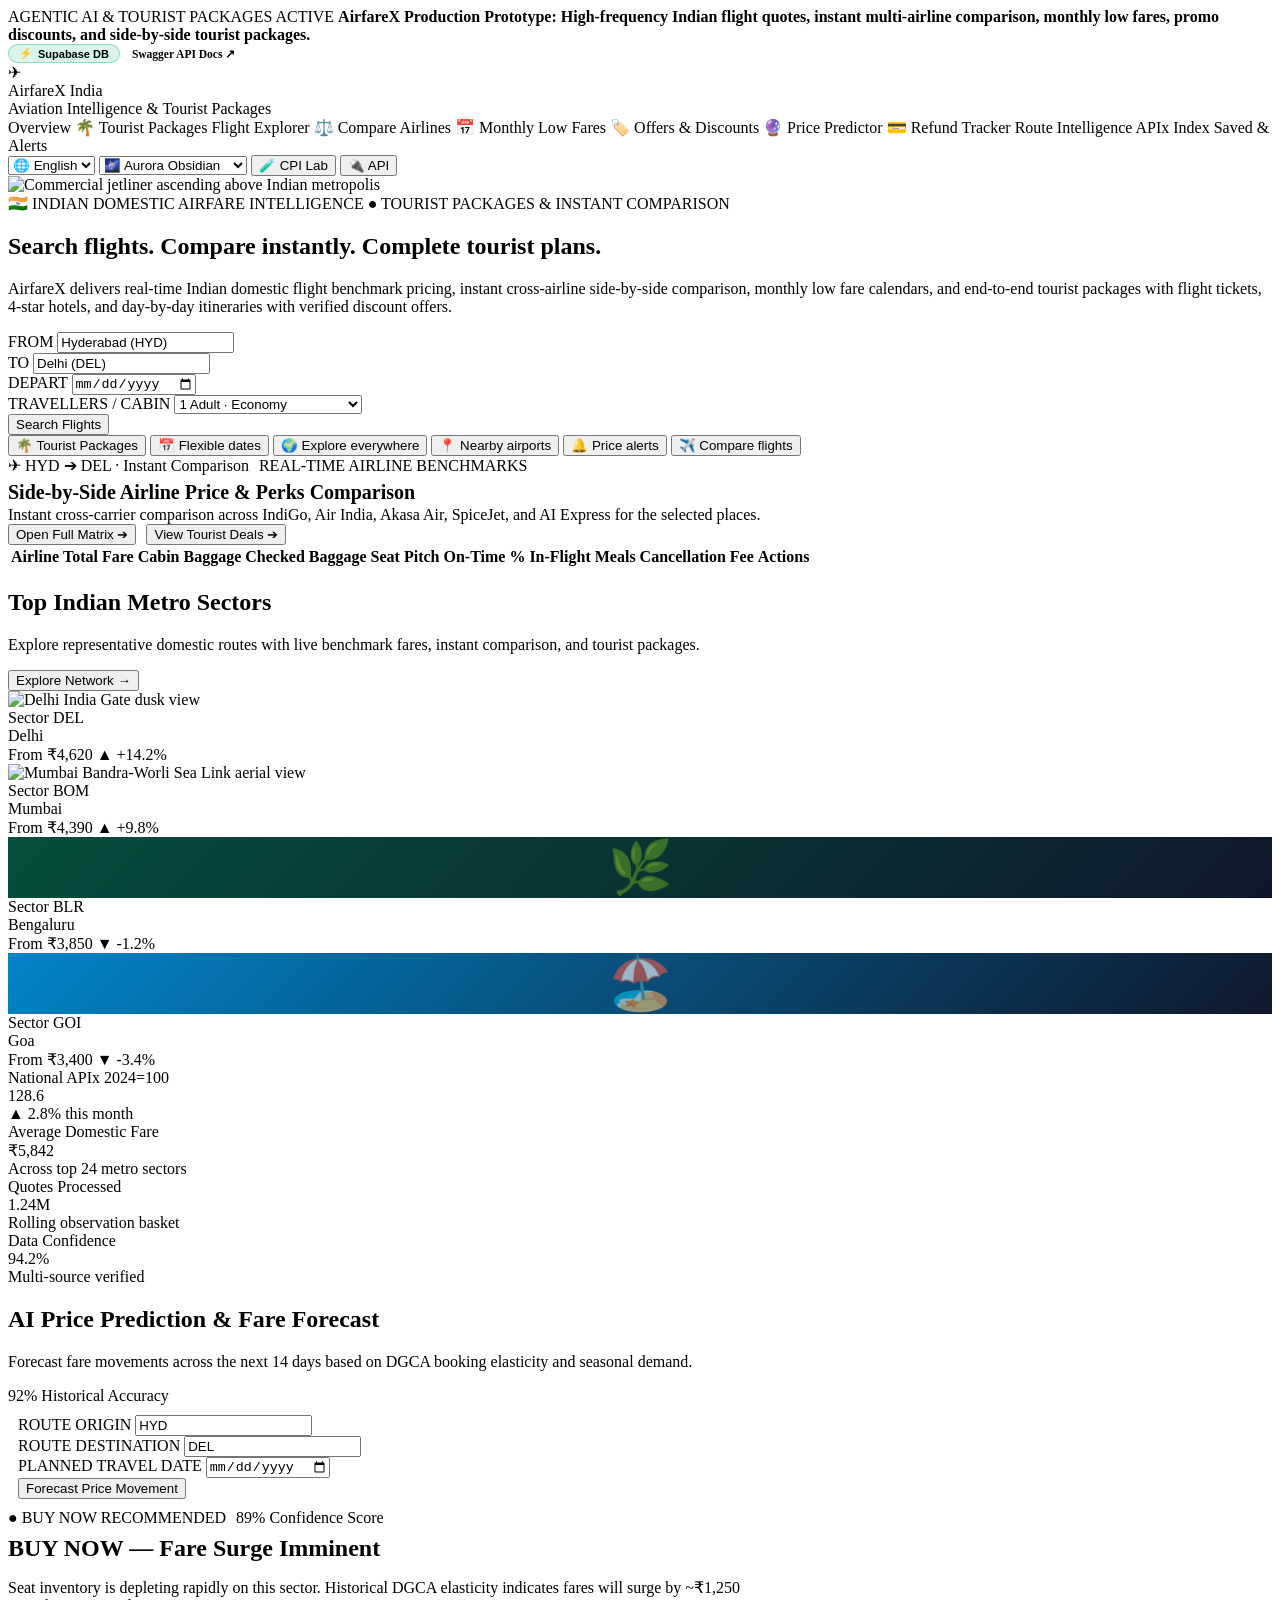
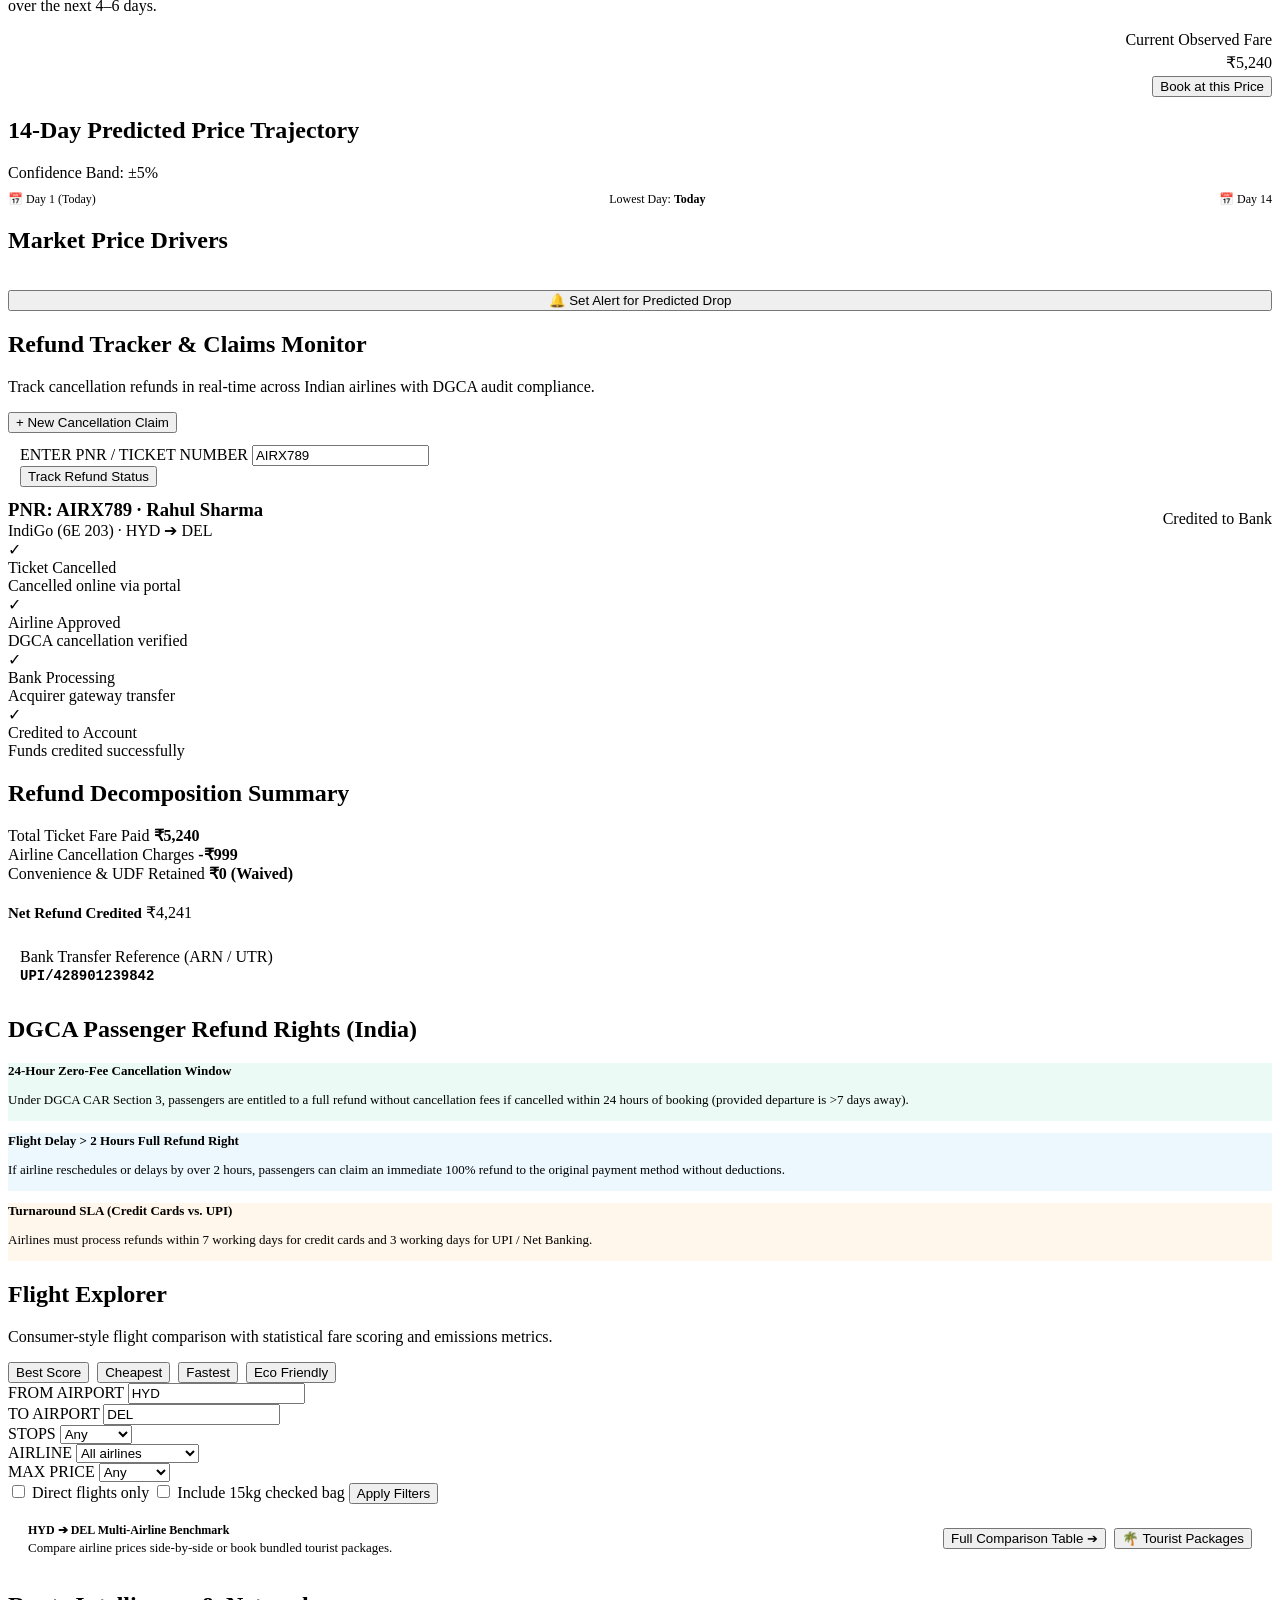
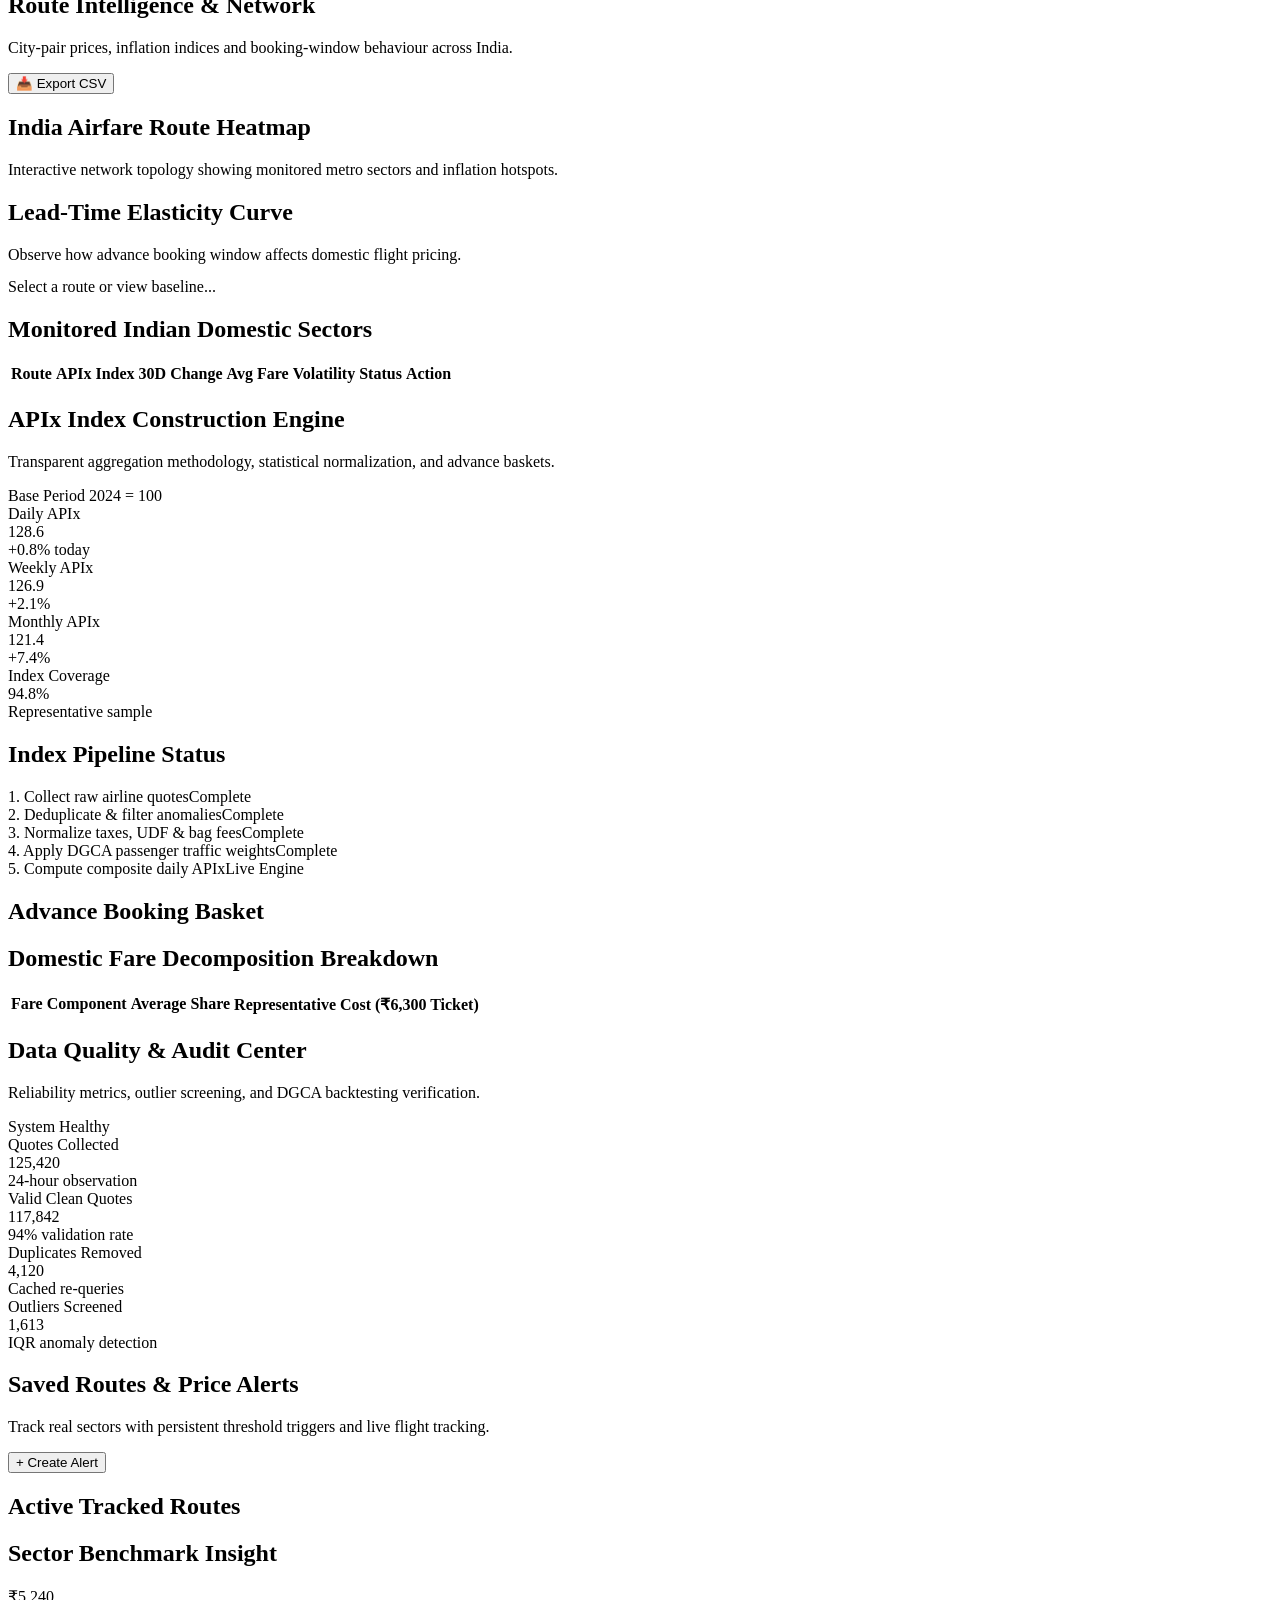
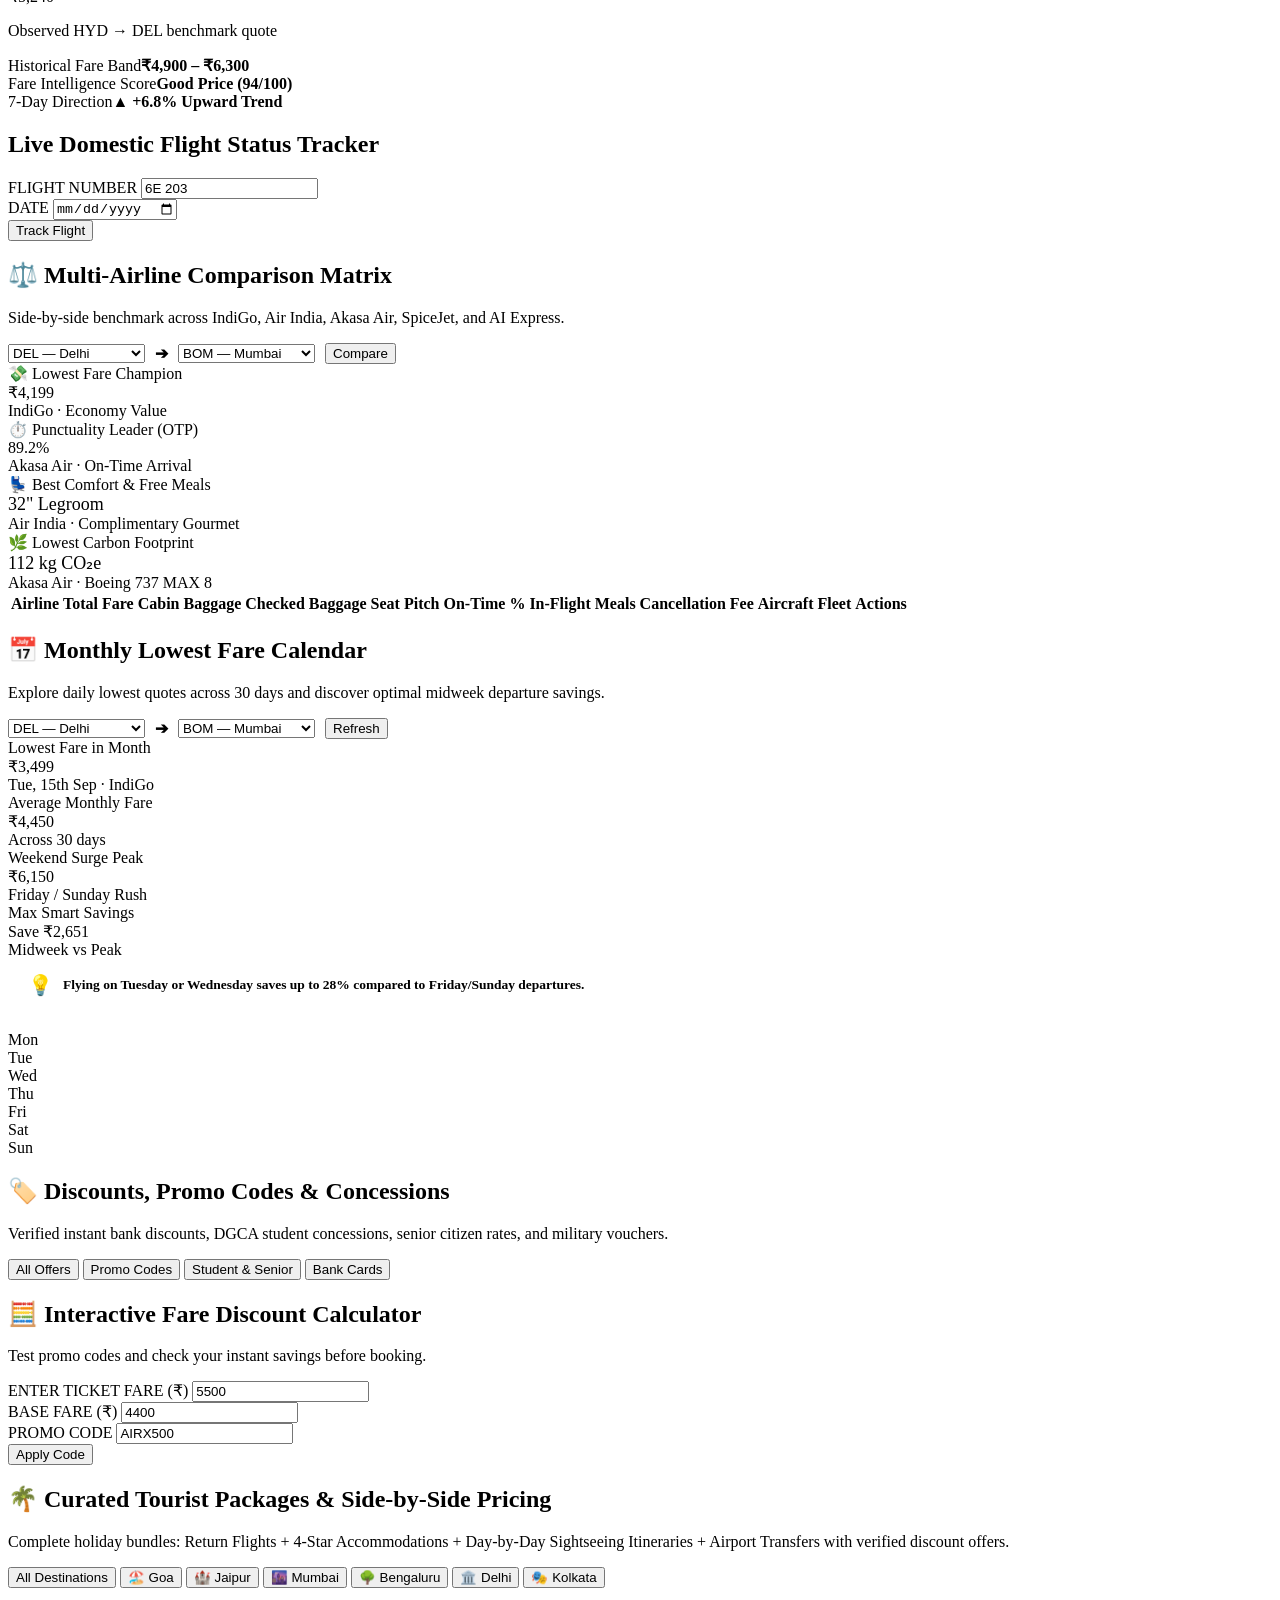
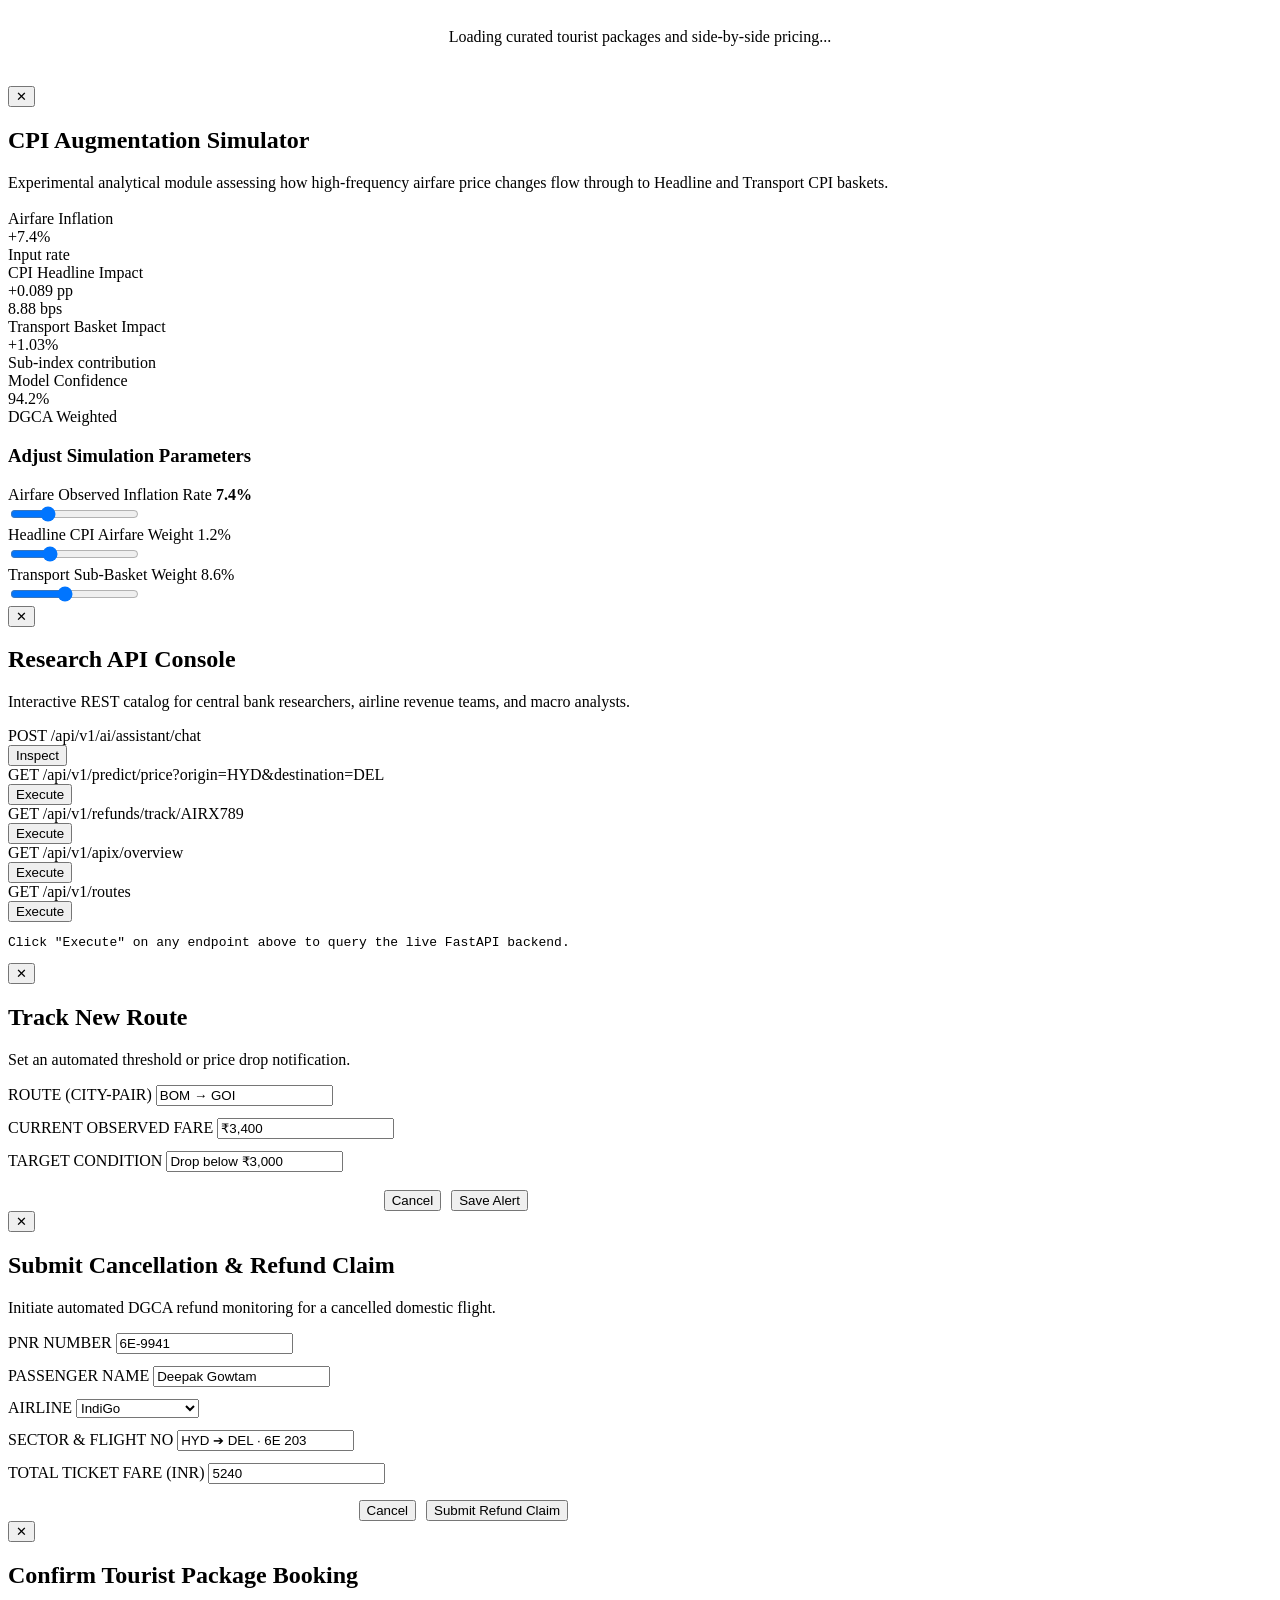
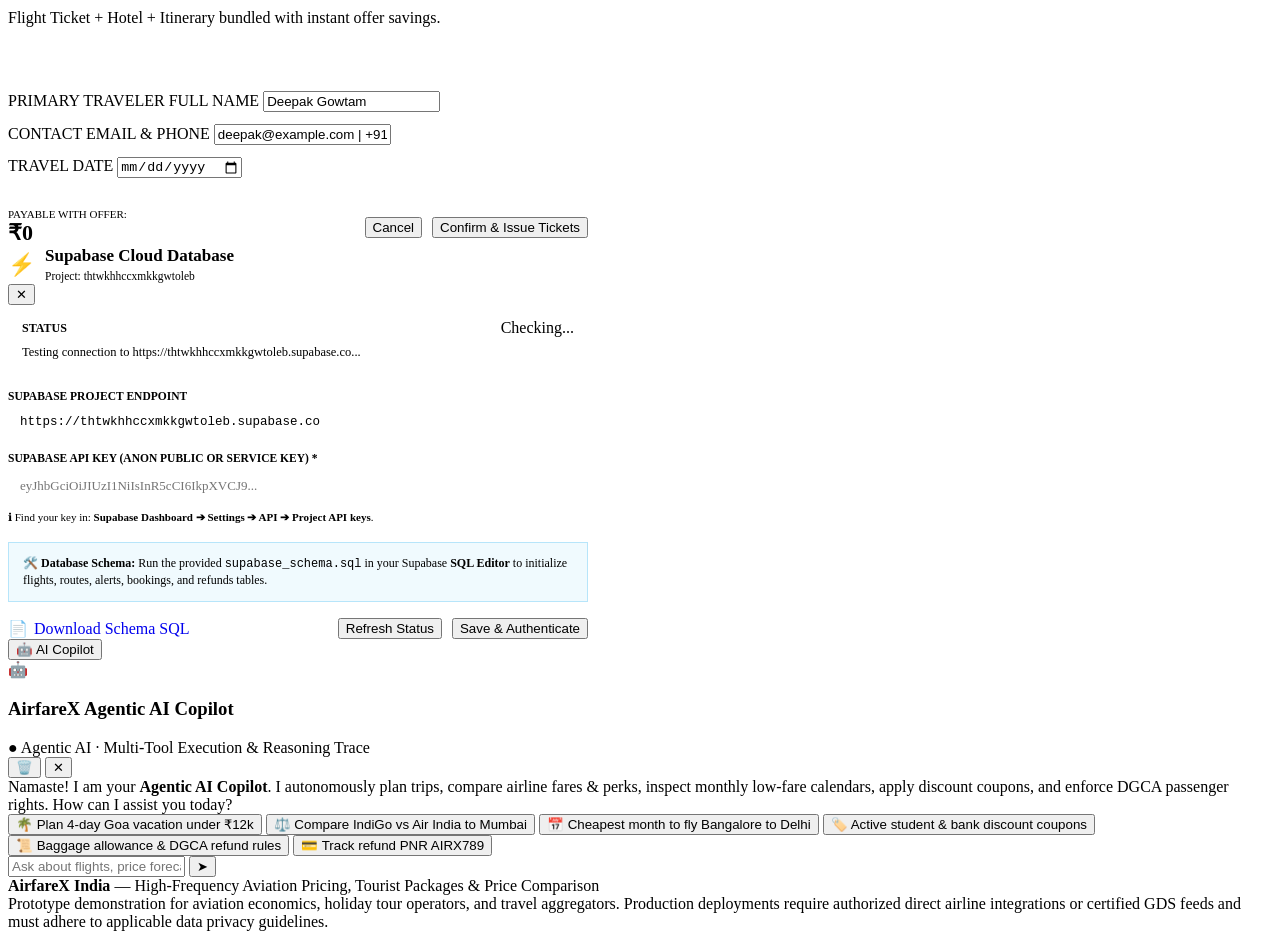
==== frontend/index.html @ c02ed97e "Initial commit: AirfareX India Aviation Intelligence, Tourist Packages, Google Flights 30D API, UPI " ====
<!DOCTYPE html>
<html lang="en" data-theme="dark">
<head>
  <meta charset="UTF-8">
  <meta name="viewport" content="width=device-width, initial-scale=1.0">
  <title>AirfareX India — Aviation Intelligence, Tourist Packages & Instant Price Comparison</title>
  <meta name="description" content="Indian domestic aviation intelligence, instant multi-airline comparison, monthly lowest fare calendar, verified discounts, and curated tourist packages with flight tickets and 4-star hotels.">
  <link rel="stylesheet" href="/css/style.css">
  <link rel="stylesheet" href="/css/components.css">
</head>
<body>

  <!-- Ambient Glowing Mesh Background Canvas -->
  <div class="ambient-mesh-canvas" aria-hidden="true">
    <div class="mesh-orb orb-1"></div>
    <div class="mesh-orb orb-2"></div>
    <div class="mesh-orb orb-3"></div>
  </div>

  <!-- System Live Status Banner -->
  <div class="sys-banner">
    <div>
      <span class="live-badge" data-i18n="sys_banner_active">AGENTIC AI & TOURIST PACKAGES ACTIVE</span>
      <strong data-i18n="sys_banner_desc">AirfareX Production Prototype: High-frequency Indian flight quotes, instant multi-airline comparison, monthly low fares, promo discounts, and side-by-side tourist packages.</strong>
    </div>
    <div style="display:flex; gap:12px; align-items:center;">
      <button onclick="openSupabaseModal()" class="btn sm" style="padding:2px 10px; font-size:11px; background:rgba(16,185,129,0.15); border:1px solid rgba(16,185,129,0.4); color:var(--brand-mint); display:inline-flex; align-items:center; gap:5px; border-radius:12px; cursor:pointer;">
        <span>⚡</span> <b>Supabase DB</b>
      </button>
      <a href="/docs" target="_blank" style="color:var(--brand-blue); font-weight:700; text-decoration:none; font-size:11.5px;" data-i18n="sys_swagger_link">Swagger API Docs ↗</a>
    </div>

  </div>

  <!-- Main Navigation Header -->
  <header class="header-top">
    <div class="brand-wrapper" onclick="showTab('home', document.querySelector('.main-nav a[data-tab=\'home\']'))">
      <div class="brand-logo-icon">✈</div>
      <div>
        <div class="brand-text" data-i18n="brand_title">Airfare<span>X</span> India</div>
        <span class="brand-sub" data-i18n="brand_subtitle">Aviation Intelligence & Tourist Packages</span>
      </div>
    </div>

    <nav class="main-nav">
      <a class="nav-link active" data-tab="home" onclick="showTab('home', this)" data-i18n="nav_overview">Overview</a>
      <a class="nav-link" data-tab="tourist-plans" onclick="showTab('tourist-plans', this)">🌴 Tourist Packages</a>
      <a class="nav-link" data-tab="explorer" onclick="showTab('explorer', this)" data-i18n="nav_explorer">Flight Explorer</a>
      <a class="nav-link" data-tab="comparison" onclick="showTab('comparison', this)">⚖️ Compare Airlines</a>
      <a class="nav-link" data-tab="monthly-fares" onclick="showTab('monthly-fares', this)">📅 Monthly Low Fares</a>
      <a class="nav-link" data-tab="offers" onclick="showTab('offers', this)">🏷️ Offers & Discounts</a>
      <a class="nav-link" data-tab="prediction" onclick="showTab('prediction', this)" data-i18n="nav_prediction">🔮 Price Predictor</a>
      <a class="nav-link" data-tab="refunds" onclick="showTab('refunds', this)" data-i18n="nav_refunds">💳 Refund Tracker</a>
      <a class="nav-link" data-tab="routes" onclick="showTab('routes', this)" data-i18n="nav_routes">Route Intelligence</a>
      <a class="nav-link" data-tab="index" onclick="showTab('index', this)" data-i18n="nav_index">APIx Index</a>
      <a class="nav-link" data-tab="saved" onclick="showTab('saved', this)" data-i18n="nav_saved">Saved & Alerts</a>
    </nav>

    <div class="top-actions">
      <!-- Regional Language Selector -->
      <select id="langSelector" class="lang-selector" onchange="window.i18n?.setLanguage(this.value)" title="Select Regional Language">
        <option value="en">🌐 English</option>
        <option value="hi">🇮🇳 हिन्दी</option>
        <option value="te">🇮🇳 తెలుగు</option>
        <option value="ta">🇮🇳 தமிழ்</option>
        <option value="mr">🇮🇳 मराठी</option>
        <option value="bn">🇮🇳 বাংলা</option>
      </select>

      <!-- Multi-Theme Selector Dropdown -->
      <select id="themeSelector" class="lang-selector" onchange="setThemeMode(this.value)" title="Choose Visual Theme">
        <option value="aurora">🌌 Aurora Obsidian</option>
        <option value="cyber">⚡ Cyber Neon</option>
        <option value="sunset">🌅 Sunset Gold</option>
        <option value="light">☁️ Frosted Alabaster</option>
      </select>

      <button class="btn light sm" onclick="openModal('cpiModal')" data-i18n="nav_cpi">🧪 CPI Lab</button>
      <button class="btn sm" onclick="openModal('apiModal')" data-i18n="nav_api">🔌 API</button>
    </div>
  </header>

  <!-- Main Container -->
  <main class="main-container">

    <!-- =========================================================
         SECTION 1: OVERVIEW & INSTANT COMPARISON
         ========================================================= -->
    <section id="home">
      <!-- Hero Banner with AI-Generated Aviation Visual -->
      <div class="hero-wrapper">
        <img src="/assets/images/hero_aviation.jpg" alt="Commercial jetliner ascending above Indian metropolis" class="hero-backdrop-img">
        <div class="hero-overlay"></div>
        <div class="hero-content">
          <div class="hero-top-badges">
            <span class="hero-pill" data-i18n="hero_badge">🇮🇳 INDIAN DOMESTIC AIRFARE INTELLIGENCE</span>
            <span class="hero-pill green">● TOURIST PACKAGES & INSTANT COMPARISON</span>
          </div>
          <h1>Search flights. Compare instantly. Complete tourist plans.</h1>
          <p>AirfareX delivers real-time Indian domestic flight benchmark pricing, instant cross-airline side-by-side comparison, monthly low fare calendars, and end-to-end tourist packages with flight tickets, 4-star hotels, and day-by-day itineraries with verified discount offers.</p>

          <!-- Glassmorphic Search Bar -->
          <div class="search-bar">
            <div class="field">
              <label data-i18n="from_label">FROM</label>
              <input id="fromCity" list="originAirports" value="Hyderabad (HYD)" oninput="handleHomePlaceChange()" onchange="handleHomePlaceChange()">
              <datalist id="originAirports">
                <option value="Hyderabad (HYD)">
                <option value="Delhi (DEL)">
                <option value="Mumbai (BOM)">
                <option value="Bengaluru (BLR)">
                <option value="Chennai (MAA)">
                <option value="Kolkata (CCU)">
                <option value="Goa (GOI)">
                <option value="Pune (PNQ)">
                <option value="Jaipur (JAI)">
              </datalist>
            </div>

            <div class="field">
              <label data-i18n="to_label">TO</label>
              <input id="toCity" list="destAirports" value="Delhi (DEL)" oninput="handleHomePlaceChange()" onchange="handleHomePlaceChange()">
              <datalist id="destAirports">
                <option value="Delhi (DEL)">
                <option value="Mumbai (BOM)">
                <option value="Bengaluru (BLR)">
                <option value="Hyderabad (HYD)">
                <option value="Chennai (MAA)">
                <option value="Kolkata (CCU)">
                <option value="Goa (GOI)">
                <option value="Pune (PNQ)">
                <option value="Jaipur (JAI)">
              </datalist>
            </div>

            <div class="field">
              <label data-i18n="depart_label">DEPART</label>
              <input type="date" id="departDate">
            </div>

            <div class="field">
              <label data-i18n="travellers_label">TRAVELLERS / CABIN</label>
              <select id="cabinSelect">
                <option data-i18n="cabin_1_eco">1 Adult · Economy</option>
                <option data-i18n="cabin_2_eco">2 Adults · Economy</option>
                <option data-i18n="cabin_1_prem">1 Adult · Premium Economy</option>
                <option data-i18n="cabin_1_biz">1 Adult · Business</option>
              </select>
            </div>

            <button class="btn green" onclick="triggerSearch()" data-i18n="search_btn">Search Flights</button>
          </div>

          <!-- Quick Chips -->
          <div class="chips-bar">
            <button class="chip" onclick="showTab('tourist-plans', document.querySelector('.main-nav a[data-tab=\'tourist-plans\']'))">🌴 Tourist Packages</button>
            <button class="chip" onclick="flexDates()" data-i18n="chip_flex">📅 Flexible dates</button>
            <button class="chip" onclick="everywhere()" data-i18n="chip_everywhere">🌍 Explore everywhere</button>
            <button class="chip" onclick="nearbyAirports()" data-i18n="chip_nearby">📍 Nearby airports</button>
            <button class="chip" onclick="showTab('saved', document.querySelector('.main-nav a[data-tab=\'saved\']'))" data-i18n="chip_alerts">🔔 Price alerts</button>
            <button class="chip" onclick="showTab('comparison', document.querySelector('.main-nav a[data-tab=\'comparison\']'))">✈️ Compare flights</button>
          </div>

          <div id="searchResultBox" class="search-status-box hidden"></div>
        </div>
      </div>

      <!-- Instant Multi-Airline Comparison Matrix (Triggered automatically upon Place Selection) -->
      <div id="homeComparisonCard" class="instant-comparison-card">
        <div class="instant-comp-header">
          <div>
            <div style="display:flex; align-items:center; gap:10px;">
              <span class="instant-route-badge" id="instantCompRouteBadge">✈ HYD ➔ DEL · Instant Comparison</span>
              <span class="live-badge">REAL-TIME AIRLINE BENCHMARKS</span>
            </div>
            <h2 style="margin:6px 0 2px; font-size:20px;">Side-by-Side Airline Price & Perks Comparison</h2>
            <p class="metric-sub" style="margin:0;">Instant cross-carrier comparison across IndiGo, Air India, Akasa Air, SpiceJet, and AI Express for the selected places.</p>
          </div>
          <div style="display:flex; gap:10px;">
            <button class="btn sm" onclick="showTab('comparison', document.querySelector('.main-nav a[data-tab=\'comparison\']'))">Open Full Matrix ➔</button>
            <button class="btn sm light" onclick="showTab('tourist-plans', document.querySelector('.main-nav a[data-tab=\'tourist-plans\']'))">View Tourist Deals ➔</button>
          </div>
        </div>

        <!-- Dynamic Winner Highlights & Comparison Table rendered by JS -->
        <div class="comp-winners-grid" id="homeCompWinnersGrid"></div>
        <div class="comp-table-container">
          <table class="comp-table" id="homeComparisonTable">
            <thead>
              <tr>
                <th>Airline</th>
                <th>Total Fare</th>
                <th>Cabin Baggage</th>
                <th>Checked Baggage</th>
                <th>Seat Pitch</th>
                <th>On-Time %</th>
                <th>In-Flight Meals</th>
                <th>Cancellation Fee</th>
                <th>Actions</th>
              </tr>
            </thead>
            <tbody id="homeComparisonTableBody">
              <!-- Populated by JS -->
            </tbody>
          </table>
        </div>
      </div>

      <!-- Top Indian Metro Destinations Gallery -->
      <div class="section">
        <div class="section-head">
          <div>
            <h2 data-i18n="dest_title">Top Indian Metro Sectors</h2>
            <p class="metric-sub" data-i18n="dest_subtitle">Explore representative domestic routes with live benchmark fares, instant comparison, and tourist packages.</p>
          </div>
          <button class="btn light sm" onclick="showTab('routes', document.querySelector('.main-nav a[data-tab=\'routes\']'))" data-i18n="dest_explore_btn">Explore Network →</button>
        </div>

        <div class="destination-grid">
          <div class="dest-card" onclick="selectDestinationSector('HYD', 'DEL', 'Delhi (DEL)');">
            <img src="/assets/images/destination_delhi.jpg" alt="Delhi India Gate dusk view" class="dest-img">
            <div class="dest-gradient"></div>
            <div class="dest-content">
              <span class="dest-city-code"><span data-i18n="dest_sector">Sector</span> DEL</span>
              <div class="dest-city-name" data-i18n="city_del">Delhi</div>
              <div class="dest-fare-row">
                <span class="dest-fare"><span data-i18n="dest_from">From</span> ₹4,620</span>
                <span class="dest-trend risk">▲ +14.2%</span>
              </div>
            </div>
          </div>

          <div class="dest-card" onclick="selectDestinationSector('DEL', 'BOM', 'Mumbai (BOM)');">
            <img src="/assets/images/destination_mumbai.jpg" alt="Mumbai Bandra-Worli Sea Link aerial view" class="dest-img">
            <div class="dest-gradient"></div>
            <div class="dest-content">
              <span class="dest-city-code"><span data-i18n="dest_sector">Sector</span> BOM</span>
              <div class="dest-city-name" data-i18n="city_bom">Mumbai</div>
              <div class="dest-fare-row">
                <span class="dest-fare"><span data-i18n="dest_from">From</span> ₹4,390</span>
                <span class="dest-trend risk">▲ +9.8%</span>
              </div>
            </div>
          </div>

          <div class="dest-card" onclick="selectDestinationSector('BOM', 'BLR', 'Bengaluru (BLR)');">
            <div style="width:100%; height:100%; background: linear-gradient(135deg, #064e3b 0%, #0f172a 100%); display:flex; align-items:center; justify-content:center;">
              <span style="font-size:52px; opacity:0.6;">🌿</span>
            </div>
            <div class="dest-gradient"></div>
            <div class="dest-content">
              <span class="dest-city-code"><span data-i18n="dest_sector">Sector</span> BLR</span>
              <div class="dest-city-name" data-i18n="city_blr">Bengaluru</div>
              <div class="dest-fare-row">
                <span class="dest-fare"><span data-i18n="dest_from">From</span> ₹3,850</span>
                <span class="dest-trend good">▼ -1.2%</span>
              </div>
            </div>
          </div>

          <div class="dest-card" onclick="selectDestinationSector('BOM', 'GOI', 'Goa (GOI)');">
            <div style="width:100%; height:100%; background: linear-gradient(135deg, #0284c7 0%, #0f172a 100%); display:flex; align-items:center; justify-content:center;">
              <span style="font-size:52px; opacity:0.6;">🏖️</span>
            </div>
            <div class="dest-gradient"></div>
            <div class="dest-content">
              <span class="dest-city-code"><span data-i18n="dest_sector">Sector</span> GOI</span>
              <div class="dest-city-name" data-i18n="city_goi">Goa</div>
              <div class="dest-fare-row">
                <span class="dest-fare"><span data-i18n="dest_from">From</span> ₹3,400</span>
                <span class="dest-trend good">▼ -3.4%</span>
              </div>
            </div>
          </div>
        </div>
      </div>

      <!-- National KPI Grid -->
      <div class="grid-4">
        <div class="card kpi-card">
          <div class="metric-title"><span data-i18n="kpi_apix">National APIx</span> <span class="badge blue">2024=100</span></div>
          <div class="metric" id="kpiApix">128.6</div>
          <div class="metric-sub good" data-i18n="kpi_apix_sub">▲ 2.8% this month</div>
        </div>
        <div class="card kpi-card">
          <div class="metric-title" data-i18n="kpi_avg_fare">Average Domestic Fare</div>
          <div class="metric" id="kpiAvgFare">₹5,842</div>
          <div class="metric-sub" data-i18n="kpi_avg_fare_sub">Across top 24 metro sectors</div>
        </div>
        <div class="card kpi-card">
          <div class="metric-title" data-i18n="kpi_quotes">Quotes Processed</div>
          <div class="metric" id="kpiQuotes">1.24M</div>
          <div class="metric-sub" data-i18n="kpi_quotes_sub">Rolling observation basket</div>
        </div>
        <div class="card kpi-card">
          <div class="metric-title" data-i18n="kpi_confidence">Data Confidence</div>
          <div class="metric" id="kpiConfidence">94.2%</div>
          <div class="metric-sub good" data-i18n="kpi_confidence_sub">Multi-source verified</div>
        </div>
      </div>
    </section>

    <!-- =========================================================
         SECTION: PRICE PREDICTION ENGINE
         ========================================================= -->
    <section id="prediction" class="hidden">
      <div class="section-head">
        <div>
          <h1 data-i18n="pred_title">AI Price Prediction & Fare Forecast</h1>
          <p class="metric-sub" data-i18n="pred_subtitle">Forecast fare movements across the next 14 days based on DGCA booking elasticity and seasonal demand.</p>
        </div>
        <span class="badge green" data-i18n="pred_accuracy">92% Historical Accuracy</span>
      </div>

      <!-- Prediction Controls Form -->
      <div class="filter-card">
        <div class="search-bar" style="grid-template-columns: 1.2fr 1.2fr 1fr auto; padding:10px;">
          <div class="field">
            <label data-i18n="pred_origin_label">ROUTE ORIGIN</label>
            <input id="predFrom" value="HYD" placeholder="e.g. HYD">
          </div>
          <div class="field">
            <label data-i18n="pred_dest_label">ROUTE DESTINATION</label>
            <input id="predTo" value="DEL" placeholder="e.g. DEL">
          </div>
          <div class="field">
            <label data-i18n="pred_date_label">PLANNED TRAVEL DATE</label>
            <input type="date" id="predDate">
          </div>
          <button class="btn green" onclick="runPricePrediction()" data-i18n="pred_btn">Forecast Price Movement</button>
        </div>
      </div>

      <!-- Prediction Hero Recommendation Card -->
      <div id="predHeroCard" class="pred-card-hero buy-now">
        <div>
          <div style="display:flex; align-items:center; gap:10px; margin-bottom:8px;">
            <span class="pred-signal-pill green" id="predSignalBadge" data-i18n="pred_buy_now">● BUY NOW RECOMMENDED</span>
            <span class="metric-sub" id="predConfidenceBadge" data-i18n="pred_conf_score">89% Confidence Score</span>
          </div>
          <h2 id="predTitleText" style="margin:0 0 6px; font-size:24px;" data-i18n="pred_surge_imminent">BUY NOW — Fare Surge Imminent</h2>
          <p id="predDescText" class="metric-sub" style="max-width:740px;">Seat inventory is depleting rapidly on this sector. Historical DGCA elasticity indicates fares will surge by ~₹1,250 over the next 4–6 days.</p>
        </div>

        <div style="text-align:right; min-width:220px;">
          <div class="metric-sub" data-i18n="pred_observed_fare">Current Observed Fare</div>
          <div class="metric" id="predCurrentFare" style="margin:4px 0;">₹5,240</div>
          <button class="btn sm" onclick="triggerSearch()" data-i18n="pred_book_price_btn">Book at this Price</button>
        </div>
      </div>

      <!-- 14-Day Prediction Forecast Chart -->
      <div class="grid-2">
        <div class="card">
          <div class="section-head">
            <h2 data-i18n="pred_trajectory_title">14-Day Predicted Price Trajectory</h2>
            <span class="metric-sub" data-i18n="pred_confidence_band">Confidence Band: ±5%</span>
          </div>
          <div id="predForecastChart" class="pred-forecast-chart"></div>
          <div style="display:flex; justify-content:space-between; margin-top:10px; font-size:12px; color:var(--text-muted);">
            <span data-i18n="pred_day_today">📅 Day 1 (Today)</span>
            <span><span data-i18n="pred_lowest_day">Lowest Day:</span> <b id="predLowestDate" class="good">Today</b></span>
            <span data-i18n="pred_day_14">📅 Day 14</span>
          </div>
        </div>

        <div class="card">
          <h2 data-i18n="pred_drivers_title">Market Price Drivers</h2>
          <div id="predDriversList" style="margin-top:12px; display:flex; flex-direction:column; gap:10px;"></div>
          <button class="btn sm light" style="margin-top:16px; width:100%;" onclick="quickAlert('HYD ➔ DEL', 5240)" data-i18n="pred_set_alert_btn">🔔 Set Alert for Predicted Drop</button>
        </div>
      </div>
    </section>

    <!-- =========================================================
         SECTION: REFUND TRACKER & CLAIMS MONITOR
         ========================================================= -->
    <section id="refunds" class="hidden">
      <div class="section-head">
        <div>
          <h1 data-i18n="ref_title">Refund Tracker & Claims Monitor</h1>
          <p class="metric-sub" data-i18n="ref_subtitle">Track cancellation refunds in real-time across Indian airlines with DGCA audit compliance.</p>
        </div>
        <button class="btn sm" onclick="openModal('claimRefundModal')" data-i18n="ref_new_claim_btn">+ New Cancellation Claim</button>
      </div>

      <!-- PNR Search Bar -->
      <div class="filter-card">
        <div class="search-bar" style="grid-template-columns: 2fr auto; padding:12px;">
          <div class="field">
            <label data-i18n="ref_pnr_label">ENTER PNR / TICKET NUMBER</label>
            <input id="refundPnrInput" placeholder="e.g. AIRX789, 6E9021, AI3481" value="AIRX789">
          </div>
          <button class="btn green" onclick="trackRefundStatus()" data-i18n="ref_track_btn">Track Refund Status</button>
        </div>
      </div>

      <!-- 4-Stage Stepper -->
      <div class="card" style="margin-bottom:20px;">
        <div style="display:flex; justify-content:space-between; align-items:center;">
          <div>
            <h3 id="refPassengerTitle" style="margin:0;">PNR: AIRX789 · Rahul Sharma</h3>
            <span class="metric-sub" id="refFlightSector">IndiGo (6E 203) · HYD ➔ DEL</span>
          </div>
          <span class="badge green" id="refStatusBadge" data-i18n="ref_step4">Credited to Bank</span>
        </div>

        <!-- 4-Stage Progress Stepper -->
        <div class="refund-stepper" id="refundStepperContainer">
          <div class="refund-step-item completed">
            <div class="refund-step-circle">✓</div>
            <div class="refund-step-title" data-i18n="ref_step1">Ticket Cancelled</div>
            <div class="refund-step-desc" data-i18n="ref_step1_desc">Cancelled online via portal</div>
          </div>
          <div class="refund-step-item completed">
            <div class="refund-step-circle">✓</div>
            <div class="refund-step-title" data-i18n="ref_step2">Airline Approved</div>
            <div class="refund-step-desc" data-i18n="ref_step2_desc">DGCA cancellation verified</div>
          </div>
          <div class="refund-step-item completed">
            <div class="refund-step-circle">✓</div>
            <div class="refund-step-title" data-i18n="ref_step3">Bank Processing</div>
            <div class="refund-step-desc" data-i18n="ref_step3_desc">Acquirer gateway transfer</div>
          </div>
          <div class="refund-step-item completed">
            <div class="refund-step-circle">✓</div>
            <div class="refund-step-title" data-i18n="ref_step4">Credited to Account</div>
            <div class="refund-step-desc" data-i18n="ref_step4_desc">Funds credited successfully</div>
          </div>
        </div>
      </div>

      <!-- Decomposition & DGCA Rights Grid -->
      <div class="grid-2">
        <div class="refund-breakdown-card">
          <h2 data-i18n="ref_decomp_title">Refund Decomposition Summary</h2>
          <div class="route-row" style="margin-top:14px;">
            <span data-i18n="ref_fare_paid">Total Ticket Fare Paid</span>
            <b id="refOriginalFare">₹5,240</b>
          </div>
          <div class="route-row">
            <span data-i18n="ref_cancel_fee">Airline Cancellation Charges</span>
            <b class="risk" id="refCancelFee">-₹999</b>
          </div>
          <div class="route-row">
            <span data-i18n="ref_convenience_waived">Convenience & UDF Retained</span>
            <b class="risk" data-i18n="ref_convenience_val">₹0 (Waived)</b>
          </div>
          <div class="route-row" style="border-top:2px solid var(--border-color); padding-top:12px; margin-top:8px;">
            <span style="font-size:15px; font-weight:800;" data-i18n="ref_net_credited">Net Refund Credited</span>
            <span class="refund-val-big" id="refNetRefund">₹4,241</span>
          </div>

          <div style="background:var(--bg-card); padding:12px; border-radius:8px; margin-top:14px; border:1px solid var(--border-color);">
            <div class="metric-sub" data-i18n="ref_bank_ref_title">Bank Transfer Reference (ARN / UTR)</div>
            <b style="font-family:monospace; font-size:14px; color:var(--brand-blue);" id="refArnNumber">UPI/428901239842</b>
          </div>
        </div>

        <div class="card">
          <h2 data-i18n="ref_dgca_title">DGCA Passenger Refund Rights (India)</h2>
          <div style="display:flex; flex-direction:column; gap:12px; margin-top:14px; font-size:13px; color:var(--text-muted);">
            <div class="market-alert-item" style="border-left-color:var(--brand-mint); background:rgba(16,185,129,0.08);">
              <b style="color:var(--brand-mint);" data-i18n="ref_dgca_rule1_title">24-Hour Zero-Fee Cancellation Window</b>
              <p data-i18n="ref_dgca_rule1_desc">Under DGCA CAR Section 3, passengers are entitled to a full refund without cancellation fees if cancelled within 24 hours of booking (provided departure is &gt;7 days away).</p>
            </div>
            <div class="market-alert-item" style="border-left-color:var(--brand-blue); background:rgba(14,165,233,0.08);">
              <b style="color:var(--brand-blue);" data-i18n="ref_dgca_rule2_title">Flight Delay &gt; 2 Hours Full Refund Right</b>
              <p data-i18n="ref_dgca_rule2_desc">If airline reschedules or delays by over 2 hours, passengers can claim an immediate 100% refund to the original payment method without deductions.</p>
            </div>
            <div class="market-alert-item" style="border-left-color:var(--brand-amber); background:rgba(245,158,11,0.08);">
              <b style="color:var(--brand-amber);" data-i18n="ref_dgca_rule3_title">Turnaround SLA (Credit Cards vs. UPI)</b>
              <p data-i18n="ref_dgca_rule3_desc">Airlines must process refunds within 7 working days for credit cards and 3 working days for UPI / Net Banking.</p>
            </div>
          </div>
        </div>
      </div>
    </section>

    <!-- =========================================================
         SECTION: FLIGHT EXPLORER
         ========================================================= -->
    <section id="explorer" class="hidden">
      <div class="section-head">
        <div>
          <h1 data-i18n="exp_title">Flight Explorer</h1>
          <p class="metric-sub" data-i18n="exp_subtitle">Consumer-style flight comparison with statistical fare scoring and emissions metrics.</p>
        </div>
        <div class="result-toolbar" style="display:flex; gap:8px;">
          <button id="sortBtn_score" class="btn sm dark" onclick="setSort('score')" data-i18n="sort_score">Best Score</button>
          <button id="sortBtn_price" class="btn sm gray" onclick="setSort('price')" data-i18n="sort_price">Cheapest</button>
          <button id="sortBtn_duration" class="btn sm gray" onclick="setSort('duration')" data-i18n="sort_duration">Fastest</button>
          <button id="sortBtn_emissions" class="btn sm gray" onclick="setSort('emissions')" data-i18n="sort_emissions">Eco Friendly</button>
        </div>
      </div>

      <div class="filter-card">
        <div class="filters-grid">
          <div class="field">
            <label data-i18n="filter_from">FROM AIRPORT</label>
            <input id="fFrom" value="HYD" onchange="loadFlights(); updateExplorerComparison();" placeholder="City/Code">
          </div>
          <div class="field">
            <label data-i18n="filter_to">TO AIRPORT</label>
            <input id="fTo" value="DEL" onchange="loadFlights(); updateExplorerComparison();" placeholder="City/Code">
          </div>
          <div class="field">
            <label data-i18n="filter_stops">STOPS</label>
            <select id="fStops" onchange="loadFlights()">
              <option data-i18n="opt_any">Any</option>
              <option data-i18n="opt_nonstop">Nonstop</option>
              <option data-i18n="opt_1stop">1 stop</option>
            </select>
          </div>
          <div class="field">
            <label data-i18n="filter_airline">AIRLINE</label>
            <select id="fAir" onchange="loadFlights()">
              <option data-i18n="opt_all_airlines">All airlines</option>
              <option>IndiGo</option>
              <option>Air India</option>
              <option>Akasa Air</option>
              <option>SpiceJet</option>
              <option>Air India Express</option>
            </select>
          </div>
          <div class="field">
            <label data-i18n="filter_max_price">MAX PRICE</label>
            <select id="fPrice" onchange="loadFlights()">
              <option data-i18n="opt_any">Any</option>
              <option>₹5,000</option>
              <option>₹6,500</option>
              <option>₹8,000</option>
              <option>₹10,000</option>
            </select>
          </div>
        </div>

        <div class="filter-toggle-row">
          <label class="switch-control">
            <input type="checkbox" id="directToggle" onchange="loadFlights()"><span data-i18n="toggle_direct"> Direct flights only</span>
          </label>
          <label class="switch-control">
            <input type="checkbox" id="bagsToggle" onchange="loadFlights()"><span data-i18n="toggle_bag"> Include 15kg checked bag</span>
          </label>
          <button class="btn sm light" style="margin-left:auto;" onclick="loadFlights()" data-i18n="btn_apply_filters">Apply Filters</button>
        </div>
      </div>

      <!-- Instant Airline Comparison Ribbon for Selected Route in Explorer -->
      <div id="explorerComparisonCard" class="instant-comparison-card" style="margin-bottom:20px; padding:16px 20px;">
        <div style="display:flex; justify-content:space-between; align-items:center; flex-wrap:wrap; gap:10px;">
          <div>
            <span style="font-size:12px; font-weight:800; color:var(--brand-cyan);" id="expCompSectorLabel">HYD ➔ DEL Multi-Airline Benchmark</span>
            <div style="font-size:13px; color:var(--text-muted); margin-top:2px;">Compare airline prices side-by-side or book bundled tourist packages.</div>
          </div>
          <div style="display:flex; gap:8px;">
            <button class="btn sm" onclick="showTab('comparison', document.querySelector('.main-nav a[data-tab=\'comparison\']'))">Full Comparison Table ➔</button>
            <button class="btn sm light" onclick="showTab('tourist-plans', document.querySelector('.main-nav a[data-tab=\'tourist-plans\']'))">🌴 Tourist Packages</button>
          </div>
        </div>
      </div>

      <div id="flightResults"></div>
    </section>

    <!-- =========================================================
         SECTION: ROUTE INTELLIGENCE
         ========================================================= -->
    <section id="routes" class="hidden">
      <div class="section-head">
        <div>
          <h1 data-i18n="routes_title">Route Intelligence & Network</h1>
          <p class="metric-sub" data-i18n="routes_subtitle">City-pair prices, inflation indices and booking-window behaviour across India.</p>
        </div>
        <button class="btn light sm" onclick="exportRouteData()" data-i18n="btn_export_csv">📥 Export CSV</button>
      </div>

      <div class="grid-2">
        <div class="card">
          <h2 data-i18n="heatmap_title">India Airfare Route Heatmap</h2>
          <p class="metric-sub" style="margin-bottom:12px;" data-i18n="heatmap_subtitle">Interactive network topology showing monitored metro sectors and inflation hotspots.</p>
          <div id="routeNetworkMap" class="map-canvas-box"></div>
        </div>

        <div class="card">
          <h2 data-i18n="elasticity_title">Lead-Time Elasticity Curve</h2>
          <p class="metric-sub" style="margin-bottom:14px;" data-i18n="elasticity_subtitle">Observe how advance booking window affects domestic flight pricing.</p>
          <div id="elasticityCurveBox">
            <div class="empty-box">Select a route or view baseline...</div>
          </div>
        </div>
      </div>

      <div class="card section">
        <h2 data-i18n="sectors_title">Monitored Indian Domestic Sectors</h2>
        <div class="data-table-wrap" style="margin-top:14px;">
          <table class="table">
            <thead>
              <tr>
                <th><span data-i18n="th_route">Route</span></th>
                <th><span data-i18n="th_apix">APIx Index</span></th>
                <th><span data-i18n="th_change30d">30D Change</span></th>
                <th><span data-i18n="th_avg_fare">Avg Fare</span></th>
                <th><span data-i18n="th_volatility">Volatility</span></th>
                <th><span data-i18n="th_status">Status</span></th>
                <th><span data-i18n="th_action">Action</span></th>
              </tr>
            </thead>
            <tbody id="routesTableBody"></tbody>
          </table>
        </div>
      </div>
    </section>

    <!-- =========================================================
         SECTION: APIx INDEX ENGINE
         ========================================================= -->
    <section id="index" class="hidden">
      <div class="section-head">
        <div>
          <h1 data-i18n="index_title">APIx Index Construction Engine</h1>
          <p class="metric-sub" data-i18n="index_subtitle">Transparent aggregation methodology, statistical normalization, and advance baskets.</p>
        </div>
        <span class="badge green" data-i18n="index_base_badge">Base Period 2024 = 100</span>
      </div>

      <div class="grid-4">
        <div class="card kpi-card">
          <div class="metric-title" data-i18n="idx_daily">Daily APIx</div>
          <div class="metric">128.6</div>
          <div class="metric-sub good">+0.8% today</div>
        </div>
        <div class="card kpi-card">
          <div class="metric-title" data-i18n="idx_weekly">Weekly APIx</div>
          <div class="metric">126.9</div>
          <div class="metric-sub good">+2.1%</div>
        </div>
        <div class="card kpi-card">
          <div class="metric-title" data-i18n="idx_monthly">Monthly APIx</div>
          <div class="metric">121.4</div>
          <div class="metric-sub good">+7.4%</div>
        </div>
        <div class="card kpi-card">
          <div class="metric-title" data-i18n="idx_coverage">Index Coverage</div>
          <div class="metric">94.8%</div>
          <div class="metric-sub">Representative sample</div>
        </div>
      </div>

      <div class="grid-2">
        <div class="card">
          <h2 data-i18n="pipeline_title">Index Pipeline Status</h2>
          <div class="route-row"><span data-i18n="pipe_stage1">1. Collect raw airline quotes</span><span class="badge green" data-i18n="pipe_complete">Complete</span></div>
          <div class="route-row"><span data-i18n="pipe_stage2">2. Deduplicate & filter anomalies</span><span class="badge green" data-i18n="pipe_complete">Complete</span></div>
          <div class="route-row"><span data-i18n="pipe_stage3">3. Normalize taxes, UDF & bag fees</span><span class="badge green" data-i18n="pipe_complete">Complete</span></div>
          <div class="route-row"><span data-i18n="pipe_stage4">4. Apply DGCA passenger traffic weights</span><span class="badge green" data-i18n="pipe_complete">Complete</span></div>
          <div class="route-row"><span data-i18n="pipe_stage5">5. Compute composite daily APIx</span><span class="badge green" data-i18n="pipe_live">Live Engine</span></div>
        </div>

        <div class="card">
          <h2 data-i18n="basket_title">Advance Booking Basket</h2>
          <div id="advanceBasketContainer"></div>
        </div>
      </div>

      <div class="card section">
        <h2 data-i18n="fare_decomp_title">Domestic Fare Decomposition Breakdown</h2>
        <table class="table" style="margin-top:12px;">
          <thead>
            <tr>
              <th><span data-i18n="th_fare_comp">Fare Component</span></th>
              <th><span data-i18n="th_avg_share">Average Share</span></th>
              <th><span data-i18n="th_rep_cost">Representative Cost (₹6,300 Ticket)</span></th>
            </tr>
          </thead>
          <tbody id="fareDecompositionBody"></tbody>
        </table>
      </div>
    </section>

    <!-- =========================================================
         SECTION: DATA QUALITY CENTER
         ========================================================= -->
    <section id="quality" class="hidden">
      <div class="section-head">
        <div>
          <h1 data-i18n="dq_title">Data Quality & Audit Center</h1>
          <p class="metric-sub" data-i18n="dq_subtitle">Reliability metrics, outlier screening, and DGCA backtesting verification.</p>
        </div>
        <span class="badge green" data-i18n="dq_healthy">System Healthy</span>
      </div>

      <div class="grid-4">
        <div class="card kpi-card">
          <div class="metric-title" data-i18n="dq_quotes">Quotes Collected</div>
          <div class="metric" id="qQuotes">125,420</div>
          <div class="metric-sub" data-i18n="dq_quotes_sub">24-hour observation</div>
        </div>
        <div class="card kpi-card">
          <div class="metric-title" data-i18n="dq_valid">Valid Clean Quotes</div>
          <div class="metric" id="qValid">117,842</div>
          <div class="metric-sub good" data-i18n="dq_valid_sub">94% validation rate</div>
        </div>
        <div class="card kpi-card">
          <div class="metric-title" data-i18n="dq_dups">Duplicates Removed</div>
          <div class="metric" id="qDups">4,120</div>
          <div class="metric-sub" data-i18n="dq_dups_sub">Cached re-queries</div>
        </div>
        <div class="card kpi-card">
          <div class="metric-title" data-i18n="dq_outliers">Outliers Screened</div>
          <div class="metric" id="qOutliers">1,613</div>
          <div class="metric-sub" data-i18n="dq_outliers_sub">IQR anomaly detection</div>
        </div>
      </div>
    </section>

    <!-- =========================================================
         SECTION: SAVED TRIPS & PRICE ALERTS
         ========================================================= -->
    <section id="saved" class="hidden">
      <div class="section-head">
        <div>
          <h1 data-i18n="saved_title">Saved Routes & Price Alerts</h1>
          <p class="metric-sub" data-i18n="saved_subtitle">Track real sectors with persistent threshold triggers and live flight tracking.</p>
        </div>
        <button class="btn sm" onclick="openModal('createAlertModal')" data-i18n="btn_create_alert">+ Create Alert</button>
      </div>

      <div class="grid-2">
        <div class="card">
          <h2 data-i18n="active_routes_title">Active Tracked Routes</h2>
          <div id="alertsListContainer" style="margin-top:12px;"></div>
        </div>

        <div class="card">
          <h2 data-i18n="benchmark_insight_title">Sector Benchmark Insight</h2>
          <div class="metric">₹5,240</div>
          <p class="metric-sub" data-i18n="benchmark_quote_sub">Observed HYD → DEL benchmark quote</p>
          <div class="route-row"><span data-i18n="lbl_hist_fare_band">Historical Fare Band</span><b>₹4,900 – ₹6,300</b></div>
          <div class="route-row"><span data-i18n="lbl_fare_score">Fare Intelligence Score</span><b class="good" data-i18n="lbl_fare_score_val">Good Price (94/100)</b></div>
          <div class="route-row"><span data-i18n="lbl_7d_direction">7-Day Direction</span><b class="risk" data-i18n="lbl_7d_direction_val">▲ +6.8% Upward Trend</b></div>
        </div>
      </div>

      <div class="card section">
        <h2 data-i18n="flight_tracker_title">Live Domestic Flight Status Tracker</h2>
        <div class="search-bar" style="grid-template-columns: 1.5fr 1fr auto; margin-top:14px;">
          <div class="field">
            <label data-i18n="lbl_flight_no">FLIGHT NUMBER</label>
            <input id="flightNoInput" placeholder="e.g. 6E 203, AI 541, QP 1412" value="6E 203">
          </div>
          <div class="field">
            <label data-i18n="lbl_status_date">DATE</label>
            <input type="date" id="statusDate">
          </div>
          <button class="btn" onclick="checkFlightStatus()" data-i18n="btn_track_flight">Track Flight</button>
        </div>
        <div id="flightStatusOutput"></div>
      </div>
    </section>

    <!-- =========================================================
         SECTION: MULTI-AIRLINE COMPARISON MATRIX
         ========================================================= -->
    <section id="comparison" class="hidden">
      <div class="section-head">
        <div>
          <h1>⚖️ Multi-Airline Comparison Matrix</h1>
          <p class="metric-sub">Side-by-side benchmark across IndiGo, Air India, Akasa Air, SpiceJet, and AI Express.</p>
        </div>
        <div style="display:flex; gap:10px; align-items:center;">
          <select id="compOriginSelect" class="lang-selector" onchange="loadSectorComparison()">
            <option value="DEL">DEL — Delhi</option>
            <option value="BOM">BOM — Mumbai</option>
            <option value="BLR">BLR — Bengaluru</option>
            <option value="HYD">HYD — Hyderabad</option>
            <option value="GOI">GOI — Goa</option>
            <option value="CCU">CCU — Kolkata</option>
            <option value="MAA">MAA — Chennai</option>
            <option value="PNQ">PNQ — Pune</option>
            <option value="JAI">JAI — Jaipur</option>
          </select>
          <span style="color:var(--text-muted); font-weight:700;">➔</span>
          <select id="compDestSelect" class="lang-selector" onchange="loadSectorComparison()">
            <option value="BOM" selected>BOM — Mumbai</option>
            <option value="DEL">DEL — Delhi</option>
            <option value="BLR">BLR — Bengaluru</option>
            <option value="HYD">HYD — Hyderabad</option>
            <option value="GOI">GOI — Goa</option>
            <option value="CCU">CCU — Kolkata</option>
            <option value="MAA">MAA — Chennai</option>
            <option value="PNQ">PNQ — Pune</option>
            <option value="JAI">JAI — Jaipur</option>
          </select>
          <button class="btn sm" onclick="loadSectorComparison()">Compare</button>
        </div>
      </div>

      <!-- Winner Highlights Cards -->
      <div class="comp-winners-grid" id="compWinnersGrid">
        <div class="comp-winner-card green">
          <div class="metric-title">💸 Lowest Fare Champion</div>
          <div class="metric good" id="winCheapestFare">₹4,199</div>
          <div class="metric-sub" id="winCheapestAirline">IndiGo · Economy Value</div>
        </div>
        <div class="comp-winner-card cyan">
          <div class="metric-title">⏱️ Punctuality Leader (OTP)</div>
          <div class="metric" id="winOtpVal">89.2%</div>
          <div class="metric-sub" id="winOtpAirline">Akasa Air · On-Time Arrival</div>
        </div>
        <div class="comp-winner-card gold">
          <div class="metric-title">💺 Best Comfort & Free Meals</div>
          <div class="metric" id="winComfortPitch" style="font-size:18px;">32" Legroom</div>
          <div class="metric-sub" id="winComfortAirline">Air India · Complimentary Gourmet</div>
        </div>
        <div class="comp-winner-card purple">
          <div class="metric-title">🌿 Lowest Carbon Footprint</div>
          <div class="metric" id="winEcoCo2" style="font-size:18px;">112 kg CO₂e</div>
          <div class="metric-sub" id="winEcoAirline">Akasa Air · Boeing 737 MAX 8</div>
        </div>
      </div>

      <!-- Detailed Cross-Carrier Comparison Table -->
      <div class="comp-table-container">
        <table class="comp-table" id="comparisonTable">
          <thead>
            <tr>
              <th>Airline</th>
              <th>Total Fare</th>
              <th>Cabin Baggage</th>
              <th>Checked Baggage</th>
              <th>Seat Pitch</th>
              <th>On-Time %</th>
              <th>In-Flight Meals</th>
              <th>Cancellation Fee</th>
              <th>Aircraft Fleet</th>
              <th>Actions</th>
            </tr>
          </thead>
          <tbody id="comparisonTableBody">
            <!-- Populated via API -->
          </tbody>
        </table>
      </div>
    </section>

    <!-- =========================================================
         SECTION: MONTHLY LOW-FARE CALENDAR MATRIX
         ========================================================= -->
    <section id="monthly-fares" class="hidden">
      <div class="section-head">
        <div>
          <h1>📅 Monthly Lowest Fare Calendar</h1>
          <p class="metric-sub">Explore daily lowest quotes across 30 days and discover optimal midweek departure savings.</p>
        </div>
        <div style="display:flex; gap:10px; align-items:center;">
          <select id="calOriginSelect" class="lang-selector" onchange="loadMonthlyCalendar()">
            <option value="DEL" selected>DEL — Delhi</option>
            <option value="BOM">BOM — Mumbai</option>
            <option value="BLR">BLR — Bengaluru</option>
            <option value="HYD">HYD — Hyderabad</option>
            <option value="GOI">GOI — Goa</option>
            <option value="CCU">CCU — Kolkata</option>
            <option value="MAA">MAA — Chennai</option>
          </select>
          <span style="color:var(--text-muted); font-weight:700;">➔</span>
          <select id="calDestSelect" class="lang-selector" onchange="loadMonthlyCalendar()">
            <option value="BOM" selected>BOM — Mumbai</option>
            <option value="DEL">DEL — Delhi</option>
            <option value="BLR">BLR — Bengaluru</option>
            <option value="HYD">HYD — Hyderabad</option>
            <option value="GOI">GOI — Goa</option>
            <option value="CCU">CCU — Kolkata</option>
            <option value="MAA">MAA — Chennai</option>
          </select>
          <button class="btn sm" onclick="loadMonthlyCalendar()">Refresh</button>
        </div>
      </div>

      <!-- Calendar Analytics Ribbon -->
      <div class="calendar-stats-ribbon" id="calStatsRibbon">
        <div class="cal-stat-box">
          <div class="cal-stat-title">Lowest Fare in Month</div>
          <div class="cal-stat-val green" id="calCheapestVal">₹3,499</div>
          <div class="metric-sub" id="calCheapestDaySub">Tue, 15th Sep · IndiGo</div>
        </div>
        <div class="cal-stat-box">
          <div class="cal-stat-title">Average Monthly Fare</div>
          <div class="cal-stat-val" id="calAvgVal">₹4,450</div>
          <div class="metric-sub">Across 30 days</div>
        </div>
        <div class="cal-stat-box">
          <div class="cal-stat-title">Weekend Surge Peak</div>
          <div class="cal-stat-val" id="calSurgeVal" style="color:var(--brand-rose);">₹6,150</div>
          <div class="metric-sub">Friday / Sunday Rush</div>
        </div>
        <div class="cal-stat-box">
          <div class="cal-stat-title">Max Smart Savings</div>
          <div class="cal-stat-val gold" id="calSavingsVal">Save ₹2,651</div>
          <div class="metric-sub">Midweek vs Peak</div>
        </div>
      </div>

      <!-- Smart Advice Banner -->
      <div class="card" style="margin-bottom:20px; padding:14px 20px; border-left:4px solid var(--brand-cyan);">
        <div style="display:flex; align-items:center; gap:10px;">
          <span style="font-size:20px;">💡</span>
          <div id="calInsightText" style="font-size:13.5px; font-weight:600; color:var(--text-main);">
            Flying on Tuesday or Wednesday saves up to 28% compared to Friday/Sunday departures.
          </div>
        </div>
      </div>

      <!-- 7-Day Weekdays Header -->
      <div class="calendar-grid-header">
        <div>Mon</div><div>Tue</div><div>Wed</div><div>Thu</div><div>Fri</div><div>Sat</div><div>Sun</div>
      </div>

      <!-- Calendar Date Grid Body -->
      <div class="calendar-grid-body" id="calendarGridBody">
        <!-- Generated by JS -->
      </div>
    </section>

    <!-- =========================================================
         SECTION: OFFERS & DISCOUNTS HUB
         ========================================================= -->
    <section id="offers" class="hidden">
      <div class="section-head">
        <div>
          <h1>🏷️ Discounts, Promo Codes & Concessions</h1>
          <p class="metric-sub">Verified instant bank discounts, DGCA student concessions, senior citizen rates, and military vouchers.</p>
        </div>
        <div class="offers-filter-row">
          <button class="offer-filter-btn active" onclick="filterOffers('all', this)">All Offers</button>
          <button class="offer-filter-btn" onclick="filterOffers('promo', this)">Promo Codes</button>
          <button class="offer-filter-btn" onclick="filterOffers('concession', this)">Student & Senior</button>
          <button class="offer-filter-btn" onclick="filterOffers('bank', this)">Bank Cards</button>
        </div>
      </div>

      <!-- Dynamic Offers Grid -->
      <div class="offers-grid-container" id="offersGridContainer">
        <!-- Populated via API -->
      </div>

      <!-- Interactive Instant Discount Calculator -->
      <div class="card section" style="background:linear-gradient(135deg, rgba(14, 165, 233, 0.08) 0%, var(--bg-card) 100%);">
        <h2>🧮 Interactive Fare Discount Calculator</h2>
        <p class="metric-sub" style="margin-bottom:16px;">Test promo codes and check your instant savings before booking.</p>
        <div class="search-bar" style="grid-template-columns: 1fr 1fr 1fr auto; margin-bottom:16px;">
          <div class="field">
            <label>ENTER TICKET FARE (₹)</label>
            <input type="number" id="calcFareInput" value="5500" min="1000" step="100">
          </div>
          <div class="field">
            <label>BASE FARE (₹)</label>
            <input type="number" id="calcBaseFareInput" value="4400" min="500" step="100">
          </div>
          <div class="field">
            <label>PROMO CODE</label>
            <input type="text" id="calcPromoCodeInput" value="AIRX500" placeholder="e.g. AIRX500, STUDENT10">
          </div>
          <button class="btn" onclick="handleCalculateDiscount()">Apply Code</button>
        </div>
        <div id="calcDiscountResult" style="display:none; padding:16px; background:rgba(0,0,0,0.3); border-radius:var(--radius-sm); border:1px solid var(--border-color);">
          <!-- Calculation result -->
        </div>
      </div>
    </section>

    <!-- =========================================================
         SECTION: TOURIST PACKAGES & SIDE-BY-SIDE PRICING
         ========================================================= -->
    <section id="tourist-plans" class="hidden">
      <div class="section-head">
        <div>
          <h1>🌴 Curated Tourist Packages & Side-by-Side Pricing</h1>
          <p class="metric-sub">Complete holiday bundles: Return Flights + 4-Star Accommodations + Day-by-Day Sightseeing Itineraries + Airport Transfers with verified discount offers.</p>
        </div>
        <div class="tourist-filter-pills" id="touristFilterPills">
          <button class="tourist-pill-btn active" onclick="filterTouristPlans('all', this)">All Destinations</button>
          <button class="tourist-pill-btn" onclick="filterTouristPlans('Goa', this)">🏖️ Goa</button>
          <button class="tourist-pill-btn" onclick="filterTouristPlans('Jaipur', this)">🏰 Jaipur</button>
          <button class="tourist-pill-btn" onclick="filterTouristPlans('Mumbai', this)">🌆 Mumbai</button>
          <button class="tourist-pill-btn" onclick="filterTouristPlans('Bengaluru', this)">🌳 Bengaluru</button>
          <button class="tourist-pill-btn" onclick="filterTouristPlans('Delhi', this)">🏛️ Delhi</button>
          <button class="tourist-pill-btn" onclick="filterTouristPlans('Kolkata', this)">🎭 Kolkata</button>
        </div>
      </div>

      <!-- Container where tourist packages are loaded with side-by-side pricing -->
      <div id="touristPlansContainer" class="tourist-plans-grid">
        <div style="grid-column: 1 / -1; text-align: center; padding: 40px; color: var(--text-muted);">
          Loading curated tourist packages and side-by-side pricing...
        </div>
      </div>
    </section>

  </main>

  <!-- =========================================================
       MODAL 1: CPI AUGMENTATION LAB
       ========================================================= -->
  <div class="modal-backdrop" id="cpiModal">
    <div class="modal-window">
      <button class="modal-close-btn" onclick="closeModal('cpiModal')">✕</button>
      <h2 data-i18n="modal_cpi_title">CPI Augmentation Simulator</h2>
      <p class="metric-sub" style="margin-bottom:18px;" data-i18n="modal_cpi_desc">
        Experimental analytical module assessing how high-frequency airfare price changes flow through to Headline and Transport CPI baskets.
      </p>

      <div class="grid-4">
        <div class="card">
          <div class="metric-title">Airfare Inflation</div>
          <div class="metric good" id="inflationVal">+7.4%</div>
          <span class="metric-sub">Input rate</span>
        </div>
        <div class="card">
          <div class="metric-title">CPI Headline Impact</div>
          <div class="metric risk" id="cpiImpactPp">+0.089 pp</div>
          <span class="metric-sub" id="cpiImpactBps">8.88 bps</span>
        </div>
        <div class="card">
          <div class="metric-title">Transport Basket Impact</div>
          <div class="metric" id="cpiTransportImpact">+1.03%</div>
          <span class="metric-sub">Sub-index contribution</span>
        </div>
        <div class="card">
          <div class="metric-title">Model Confidence</div>
          <div class="metric good">94.2%</div>
          <span class="metric-sub">DGCA Weighted</span>
        </div>
      </div>

      <div class="card section">
        <h3>Adjust Simulation Parameters</h3>
        <div class="slider-group">
          <div class="slider-header">
            <span>Airfare Observed Inflation Rate</span>
            <b id="inflationSliderLabel">7.4%</b>
          </div>
          <input type="range" min="1" max="25" step="0.1" value="7.4" class="slider-input" id="inflationSlider" oninput="updateCpiSimulation()">
        </div>

        <div class="slider-group">
          <div class="slider-header">
            <span>Headline CPI Airfare Weight</span>
            <span id="cpiWeightVal">1.2%</span>
          </div>
          <input type="range" min="0.5" max="3.0" step="0.1" value="1.2" class="slider-input" id="cpiWeightSlider" oninput="updateCpiSimulation()">
        </div>

        <div class="slider-group">
          <div class="slider-header">
            <span>Transport Sub-Basket Weight</span>
            <span id="transportWeightVal">8.6%</span>
          </div>
          <input type="range" min="4.0" max="15.0" step="0.1" value="8.6" class="slider-input" id="transportWeightSlider" oninput="updateCpiSimulation()">
        </div>
      </div>
    </div>
  </div>

  <!-- =========================================================
       MODAL 2: RESEARCH API CONSOLE
       ========================================================= -->
  <div class="modal-backdrop" id="apiModal">
    <div class="modal-window">
      <button class="modal-close-btn" onclick="closeModal('apiModal')">✕</button>
      <h2 data-i18n="modal_api_title">Research API Console</h2>
      <p class="metric-sub" data-i18n="modal_api_desc">Interactive REST catalog for central bank researchers, airline revenue teams, and macro analysts.</p>

      <div class="api-endpoints-list">
        <div class="api-endpoint-row">
          <div><span class="method-pill">POST</span> /api/v1/ai/assistant/chat</div>
          <button class="btn sm light" onclick="testApiEndpoint('/api/v1/routes')">Inspect</button>
        </div>
        <div class="api-endpoint-row">
          <div><span class="method-pill">GET</span> /api/v1/predict/price?origin=HYD&destination=DEL</div>
          <button class="btn sm light" onclick="testApiEndpoint('/api/v1/predict/price?origin=HYD&destination=DEL')" data-i18n="btn_execute">Execute</button>
        </div>
        <div class="api-endpoint-row">
          <div><span class="method-pill">GET</span> /api/v1/refunds/track/AIRX789</div>
          <button class="btn sm light" onclick="testApiEndpoint('/api/v1/refunds/track/AIRX789')" data-i18n="btn_execute">Execute</button>
        </div>
        <div class="api-endpoint-row">
          <div><span class="method-pill">GET</span> /api/v1/apix/overview</div>
          <button class="btn sm light" onclick="testApiEndpoint('/api/v1/apix/overview')" data-i18n="btn_execute">Execute</button>
        </div>
        <div class="api-endpoint-row">
          <div><span class="method-pill">GET</span> /api/v1/routes</div>
          <button class="btn sm light" onclick="testApiEndpoint('/api/v1/routes')" data-i18n="btn_execute">Execute</button>
        </div>
      </div>

      <pre id="apiJsonOutput" class="code-viewer">Click "Execute" on any endpoint above to query the live FastAPI backend.</pre>
    </div>
  </div>

  <!-- =========================================================
       MODAL 3: CREATE PRICE ALERT
       ========================================================= -->
  <div class="modal-backdrop" id="createAlertModal">
    <div class="modal-window" style="max-width:520px;">
      <button class="modal-close-btn" onclick="closeModal('createAlertModal')">✕</button>
      <h2 data-i18n="modal_alert_title">Track New Route</h2>
      <p class="metric-sub" style="margin-bottom:16px;" data-i18n="modal_alert_desc">Set an automated threshold or price drop notification.</p>

      <div class="field" style="margin-bottom:12px;">
        <label data-i18n="lbl_modal_route">ROUTE (CITY-PAIR)</label>
        <input id="alertRouteInput" placeholder="e.g. BOM → GOI" value="BOM → GOI">
      </div>
      <div class="field" style="margin-bottom:12px;">
        <label data-i18n="lbl_modal_cur_fare">CURRENT OBSERVED FARE</label>
        <input id="alertFareInput" placeholder="e.g. ₹3,400" value="₹3,400">
      </div>
      <div class="field" style="margin-bottom:18px;">
        <label data-i18n="lbl_modal_target">TARGET CONDITION</label>
        <input id="alertTargetInput" placeholder="e.g. Drop below ₹3,000" value="Drop below ₹3,000">
      </div>

      <div style="display:flex; justify-content:flex-end; gap:10px;">
        <button class="btn light" onclick="closeModal('createAlertModal')" data-i18n="btn_cancel">Cancel</button>
        <button class="btn" onclick="handleCreateAlertForm()" data-i18n="btn_save_alert">Save Alert</button>
      </div>
    </div>
  </div>

  <!-- =========================================================
       MODAL 4: SUBMIT NEW REFUND CLAIM
       ========================================================= -->
  <div class="modal-backdrop" id="claimRefundModal">
    <div class="modal-window" style="max-width:560px;">
      <button class="modal-close-btn" onclick="closeModal('claimRefundModal')">✕</button>
      <h2 data-i18n="modal_claim_title">Submit Cancellation & Refund Claim</h2>
      <p class="metric-sub" style="margin-bottom:16px;" data-i18n="modal_claim_desc">Initiate automated DGCA refund monitoring for a cancelled domestic flight.</p>

      <div class="field" style="margin-bottom:12px;">
        <label data-i18n="lbl_modal_pnr">PNR NUMBER</label>
        <input id="claimPnr" placeholder="e.g. 6E-9941" value="6E-9941">
      </div>
      <div class="field" style="margin-bottom:12px;">
        <label data-i18n="lbl_modal_passenger">PASSENGER NAME</label>
        <input id="claimName" placeholder="Full name as on ticket" value="Deepak Gowtam">
      </div>
      <div class="field" style="margin-bottom:12px;">
        <label data-i18n="lbl_modal_airline">AIRLINE</label>
        <select id="claimAirline">
          <option>IndiGo</option>
          <option>Air India</option>
          <option>Akasa Air</option>
          <option>SpiceJet</option>
          <option>Air India Express</option>
        </select>
      </div>
      <div class="field" style="margin-bottom:12px;">
        <label data-i18n="lbl_modal_sector">SECTOR & FLIGHT NO</label>
        <input id="claimSector" placeholder="e.g. HYD ➔ DEL · 6E 203" value="HYD ➔ DEL · 6E 203">
      </div>
      <div class="field" style="margin-bottom:16px;">
        <label data-i18n="lbl_modal_fare">TOTAL TICKET FARE (INR)</label>
        <input type="number" id="claimFare" placeholder="5240" value="5240">
      </div>

      <div style="display:flex; justify-content:flex-end; gap:10px;">
        <button class="btn light" onclick="closeModal('claimRefundModal')" data-i18n="btn_cancel">Cancel</button>
        <button class="btn green" onclick="submitNewRefundClaim()" data-i18n="btn_submit_claim">Submit Refund Claim</button>
      </div>
    </div>
  </div>

  <!-- =========================================================
       MODAL 5: BOOK TOURIST PACKAGE
       ========================================================= -->
  <div class="modal-backdrop" id="bookPackageModal">
    <div class="modal-window" style="max-width:580px;">
      <button class="modal-close-btn" onclick="closeModal('bookPackageModal')">✕</button>
      <h2>Confirm Tourist Package Booking</h2>
      <p class="metric-sub" style="margin-bottom:16px;">Flight Ticket + Hotel + Itinerary bundled with instant offer savings.</p>

      <div id="packageBookingDetails" style="background:rgba(255,255,255,0.03); border:1px solid var(--border-color); border-radius:var(--radius-sm); padding:16px; margin-bottom:16px;">
        <!-- Filled dynamically -->
      </div>

      <div class="field" style="margin-bottom:12px;">
        <label>PRIMARY TRAVELER FULL NAME</label>
        <input id="pkgTravelerName" placeholder="Full name as on Aadhaar/Passport" value="Deepak Gowtam">
      </div>
      <div class="field" style="margin-bottom:12px;">
        <label>CONTACT EMAIL & PHONE</label>
        <input id="pkgTravelerContact" placeholder="email@example.com / +91 9876543210" value="deepak@example.com | +91 98765 43210">
      </div>
      <div class="field" style="margin-bottom:16px;">
        <label>TRAVEL DATE</label>
        <input type="date" id="pkgTravelDate">
      </div>

      <div style="display:flex; justify-content:space-between; align-items:center; border-top:1px solid var(--border-color); padding-top:14px;">
        <div>
          <span style="font-size:11px; color:var(--text-muted); display:block;">PAYABLE WITH OFFER:</span>
          <span id="pkgPayableAmount" style="font-size:22px; font-weight:900; color:var(--brand-mint);">₹0</span>
        </div>
        <div style="display:flex; gap:10px;">
          <button class="btn light" onclick="closeModal('bookPackageModal')">Cancel</button>
          <button class="btn green" onclick="confirmPackageBooking()">Confirm & Issue Tickets</button>
        </div>
      </div>
    </div>
  <!-- Supabase Cloud Database Connection Modal -->
  <div class="modal-backdrop" id="supabaseModal">
    <div class="modal-content" style="max-width:580px;">
      <div class="modal-header">
        <div style="display:flex; align-items:center; gap:10px;">
          <span style="font-size:22px;">⚡</span>
          <div>
            <h3 style="margin:0; font-size:17px; color:var(--text-main);">Supabase Cloud Database</h3>
            <span style="font-size:11.5px; color:var(--brand-mint);">Project: thtwkhhccxmkkgwtoleb</span>
          </div>
        </div>
        <button class="modal-close" onclick="closeModal('supabaseModal')">✕</button>
      </div>
      <div class="modal-body">
        <!-- Live Connection Status Banner -->
        <div id="supaStatusBox" style="background:rgba(255,255,255,0.03); border:1px solid var(--border-color); border-radius:var(--radius-md); padding:14px; margin-bottom:16px;">
          <div style="display:flex; justify-content:space-between; align-items:center;">
            <span style="font-size:12px; font-weight:700; color:var(--text-muted);">STATUS</span>
            <span id="supaStatusBadge" class="badge amber">Checking...</span>
          </div>
          <div id="supaStatusMsg" style="font-size:12.5px; color:var(--text-main); margin-top:8px;">
            Testing connection to https://thtwkhhccxmkkgwtoleb.supabase.co...
          </div>
        </div>

        <!-- Project URL Display -->
        <div style="margin-bottom:14px;">
          <label style="display:block; font-size:11.5px; font-weight:700; color:var(--text-muted); margin-bottom:4px; text-transform:uppercase;">Supabase Project Endpoint</label>
          <input type="text" id="supaUrlInput" value="https://thtwkhhccxmkkgwtoleb.supabase.co" readonly style="width:100%; padding:9px 12px; border-radius:var(--radius-md); border:1px solid var(--border-color); background:rgba(255,255,255,0.05); color:var(--brand-cyan); font-family:'JetBrains Mono',monospace; font-size:12.5px;">
        </div>

        <!-- Supabase API Key Input -->
        <div style="margin-bottom:16px;">
          <label style="display:block; font-size:11.5px; font-weight:700; color:var(--text-muted); margin-bottom:4px; text-transform:uppercase;">Supabase API Key (Anon Public or Service Key) *</label>
          <input type="password" id="supaKeyInput" placeholder="eyJhbGciOiJIUzI1NiIsInR5cCI6IkpXVCJ9..." style="width:100%; padding:10px 12px; border-radius:var(--radius-md); border:1px solid var(--border-color); background:rgba(255,255,255,0.04); color:var(--text-main); font-family:inherit; font-size:13px;">
          <div style="font-size:11px; color:var(--text-muted); margin-top:6px; line-height:1.4;">
            ℹ Find your key in: <b>Supabase Dashboard ➔ Settings ➔ API ➔ Project API keys</b>.
          </div>
        </div>

        <!-- SQL Schema Instructions -->
        <div style="background:rgba(14,165,233,0.06); border:1px solid rgba(14,165,233,0.25); border-radius:var(--radius-md); padding:12px 14px; font-size:12px; color:var(--text-main); line-height:1.4; margin-bottom:16px;">
          <b>🛠️ Database Schema:</b> Run the provided <code>supabase_schema.sql</code> in your Supabase <b>SQL Editor</b> to initialize flights, routes, alerts, bookings, and refunds tables.
        </div>
      </div>
      <div class="modal-footer" style="display:flex; justify-content:space-between; align-items:center;">
        <a href="/supabase_schema.sql" download class="btn sm light" style="text-decoration:none; display:inline-flex; align-items:center; gap:6px;">
          <span>📄</span> <span>Download Schema SQL</span>
        </a>
        <div style="display:flex; gap:10px;">
          <button class="btn light sm" onclick="checkSupabaseConnectionLive()">Refresh Status</button>
          <button class="btn green sm" onclick="saveSupabaseKey()">Save & Authenticate</button>
        </div>
      </div>
    </div>
  </div>

  <!-- Floating Launcher FAB -->
  <button class="ai-fab-btn" id="aiFabBtn" onclick="toggleAiAssistant()" title="Open AirfareX AI Copilot">
    <span class="ai-fab-icon">🤖</span>
    <span data-i18n="ai_btn_label">AI Copilot</span>
    <span class="ai-fab-pulse"></span>
  </button>

  <!-- Glassmorphic AI Chat Drawer -->
  <div class="ai-chat-window hidden" id="aiChatWindow">
    <div class="ai-chat-header">
      <div class="ai-header-left">
        <div class="ai-avatar">🤖</div>
        <div>
          <h3 class="ai-header-title" data-i18n="ai_title">AirfareX Agentic AI Copilot</h3>
          <span class="ai-header-status" data-i18n="ai_badge_online" style="color:var(--brand-cyan);">● Agentic AI · Multi-Tool Execution & Reasoning Trace</span>
        </div>
      </div>
      <div class="ai-header-actions">
        <button class="ai-action-btn" onclick="clearAiChat()" title="Clear Chat" data-i18n-title="ai_clear_chat">🗑️</button>
        <button class="ai-action-btn" onclick="toggleAiAssistant()" title="Close Assistant">✕</button>
      </div>
    </div>

    <!-- Chat Message History -->
    <div class="ai-chat-body" id="aiChatBody">
      <div class="ai-msg assistant" id="aiWelcomeBubble">
        <div data-i18n="ai_welcome_msg">Namaste! I am your <strong>Agentic AI Copilot</strong>. I autonomously plan trips, compare airline fares & perks, inspect monthly low-fare calendars, apply discount coupons, and enforce DGCA passenger rights. How can I assist you today?</div>
      </div>
    </div>

    <!-- Quick Prompt Suggestions Chips -->
    <div class="ai-chips-wrapper" id="aiQuickChips">
      <button class="ai-suggest-btn" onclick="sendAiQuickPrompt(this)">🌴 Plan 4-day Goa vacation under ₹12k</button>
      <button class="ai-suggest-btn" onclick="sendAiQuickPrompt(this)">⚖️ Compare IndiGo vs Air India to Mumbai</button>
      <button class="ai-suggest-btn" onclick="sendAiQuickPrompt(this)">📅 Cheapest month to fly Bangalore to Delhi</button>
      <button class="ai-suggest-btn" onclick="sendAiQuickPrompt(this)">🏷️ Active student & bank discount coupons</button>
      <button class="ai-suggest-btn" onclick="sendAiQuickPrompt(this)">📜 Baggage allowance & DGCA refund rules</button>
      <button class="ai-suggest-btn" onclick="sendAiQuickPrompt(this)">💳 Track refund PNR AIRX789</button>
    </div>

    <!-- Chat Input Area -->
    <div class="ai-chat-input-row">
      <input type="text" id="aiInputField" class="ai-input-field" placeholder="Ask about flights, price forecast, PNR refund..." data-i18n-placeholder="ai_input_placeholder" onkeydown="handleAiInputKey(event)">
      <button class="ai-send-btn" onclick="handleSendAiMessage()" title="Send Message" data-i18n-title="ai_btn_send">➤</button>
    </div>
  </div>

  <!-- Toast Notification Container -->
  <div class="toast-container" id="toastContainer"></div>

  <!-- Footer -->
  <footer class="footer">
    <div data-i18n="footer_brand"><strong>AirfareX India</strong> — High-Frequency Aviation Pricing, Tourist Packages & Price Comparison</div>
    <div class="footer-disclaimer" data-i18n="footer_disclaimer">
      Prototype demonstration for aviation economics, holiday tour operators, and travel aggregators. Production deployments require authorized direct airline integrations or certified GDS feeds and must adhere to applicable data privacy guidelines.
    </div>
  </footer>

  <!-- Scripts: Localization, API Client, Charts & App Controller -->
  <script src="/js/i18n.js"></script>
  <script src="/js/api.js"></script>
  <script src="/js/charts.js"></script>
  <script src="/js/app.js"></script>
</body>
</html>
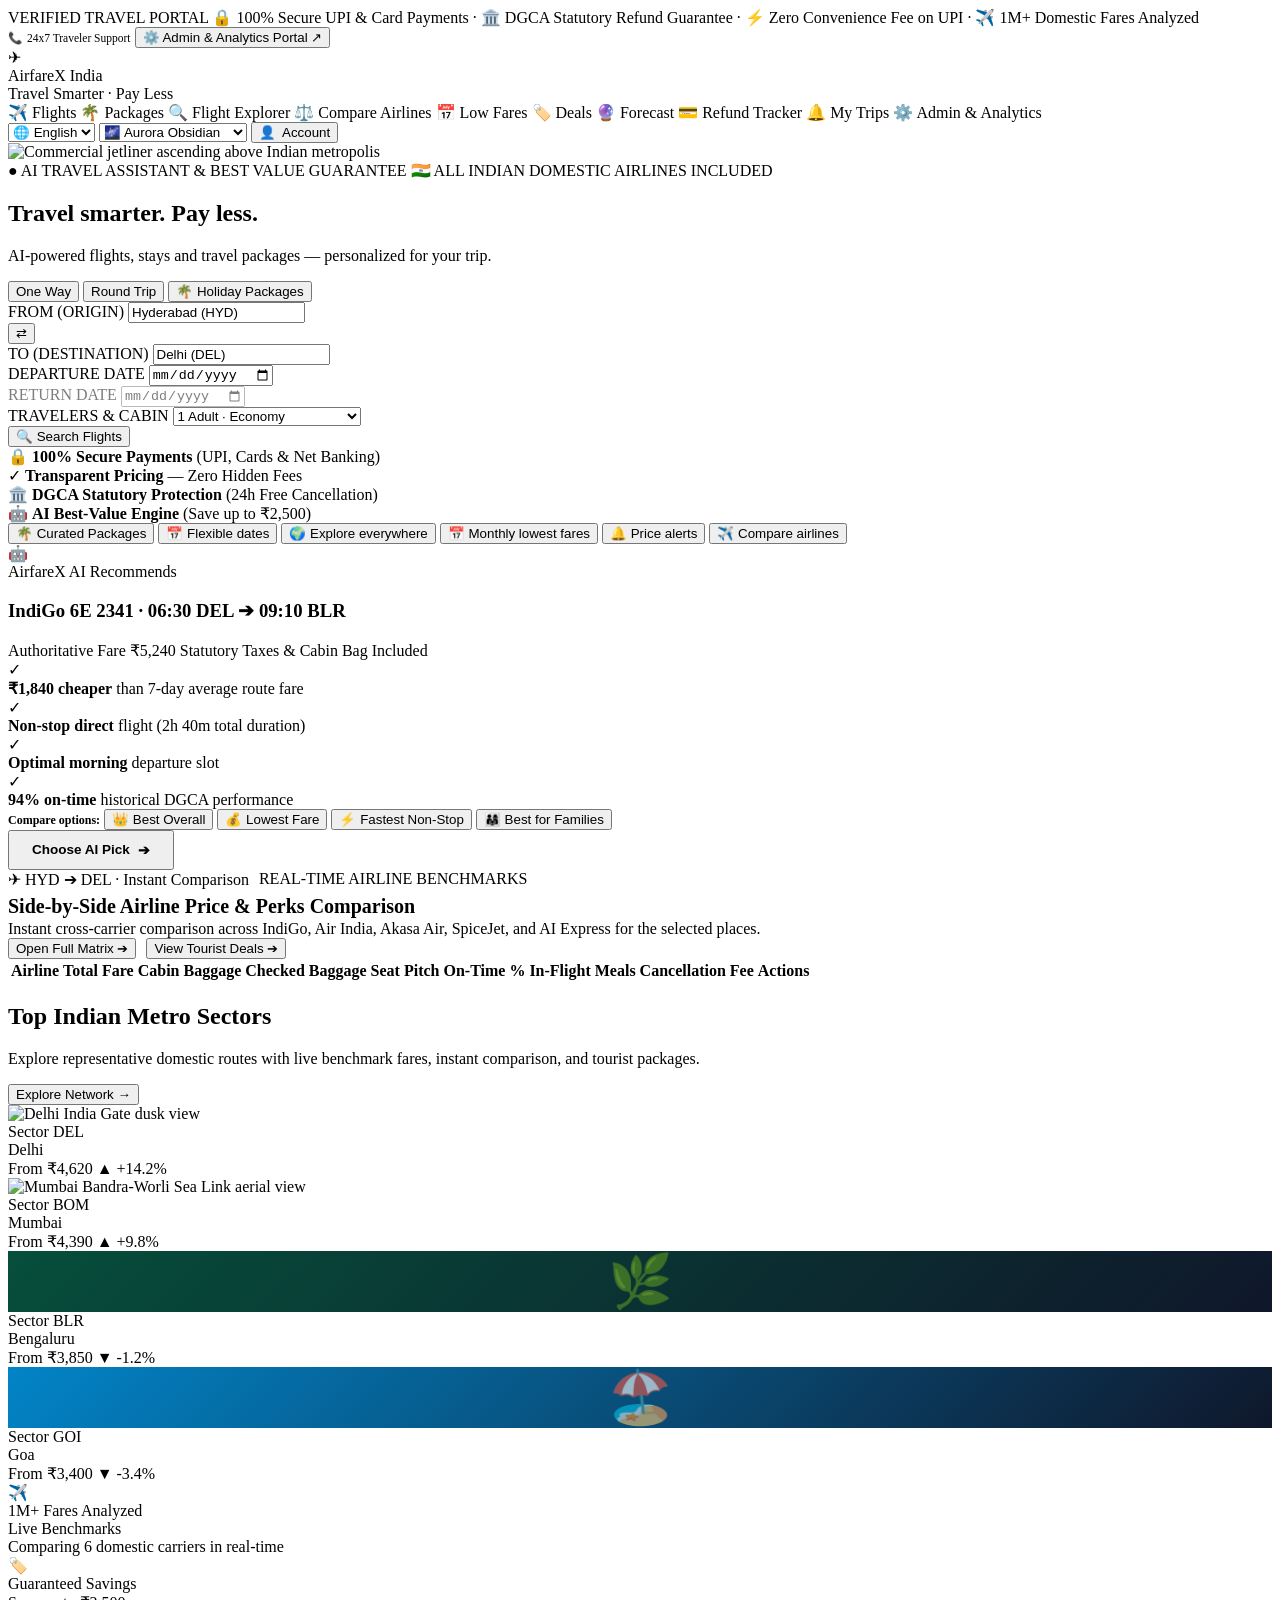
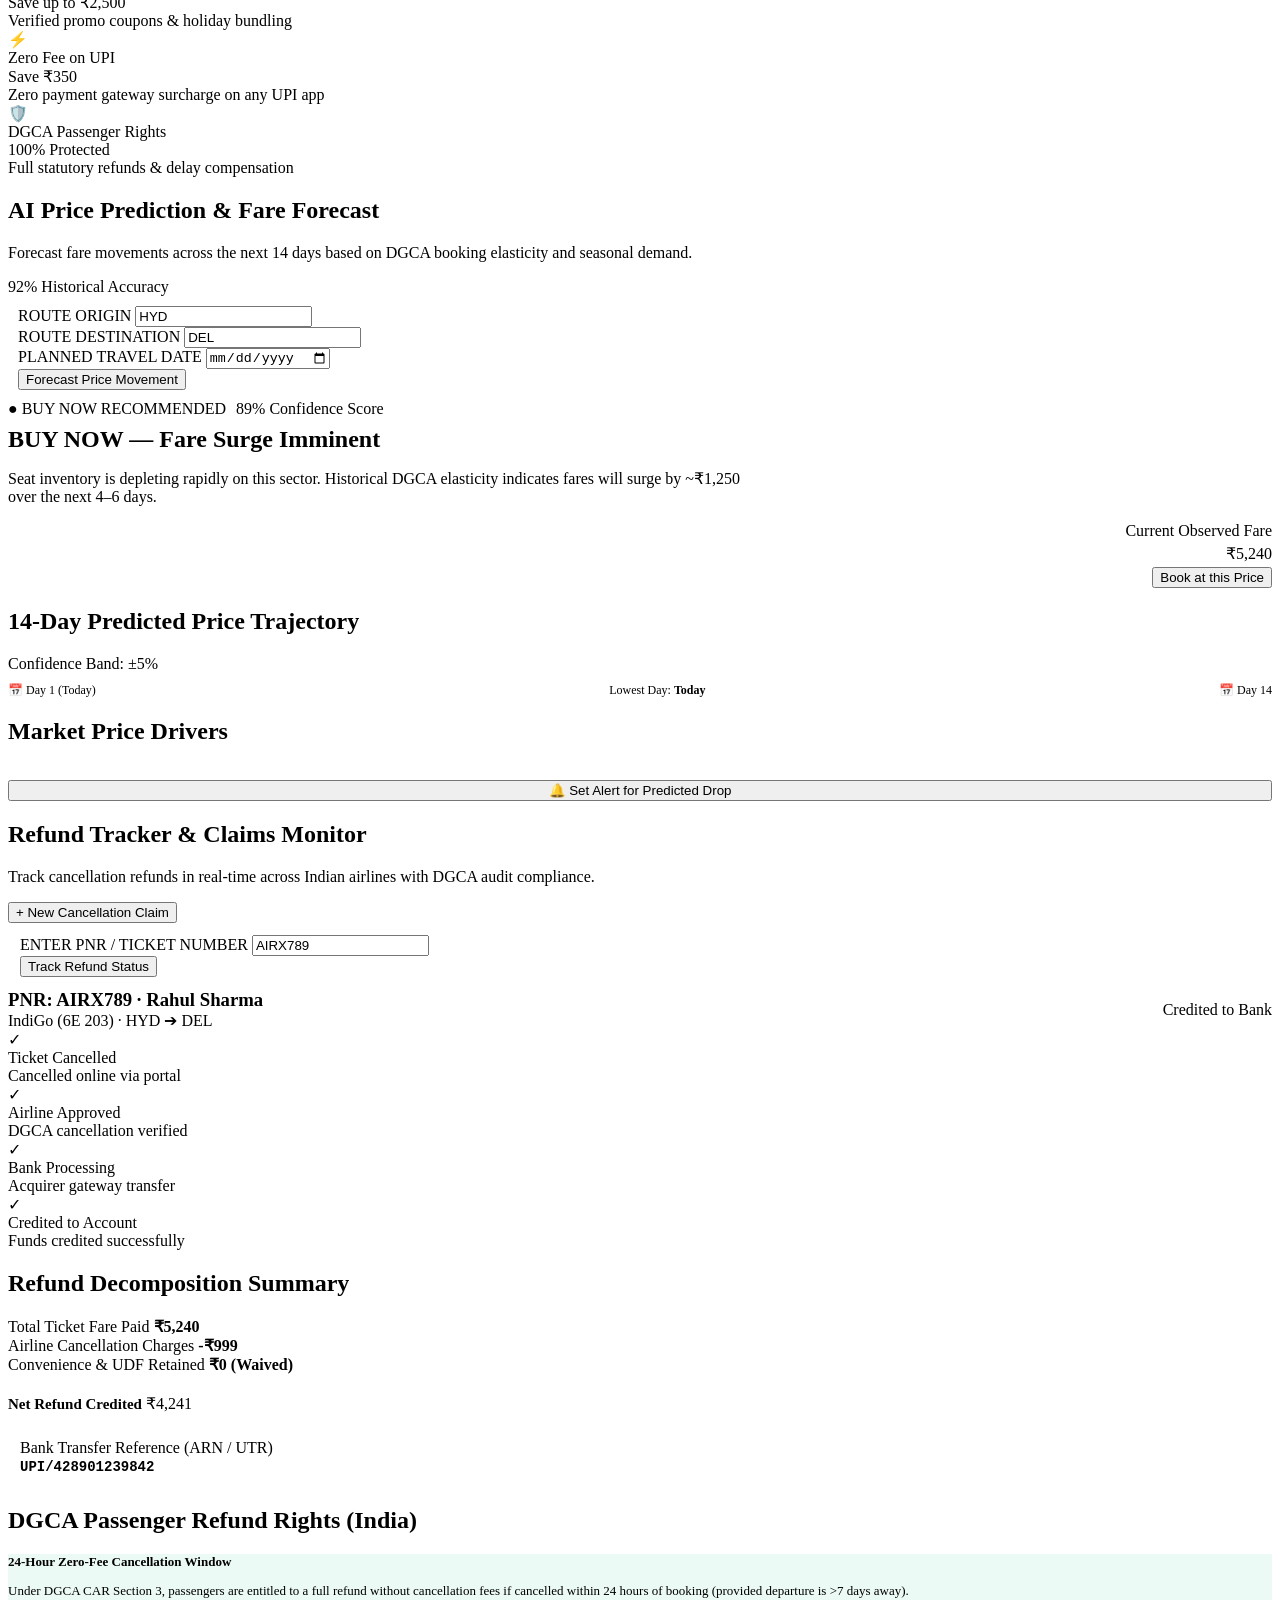
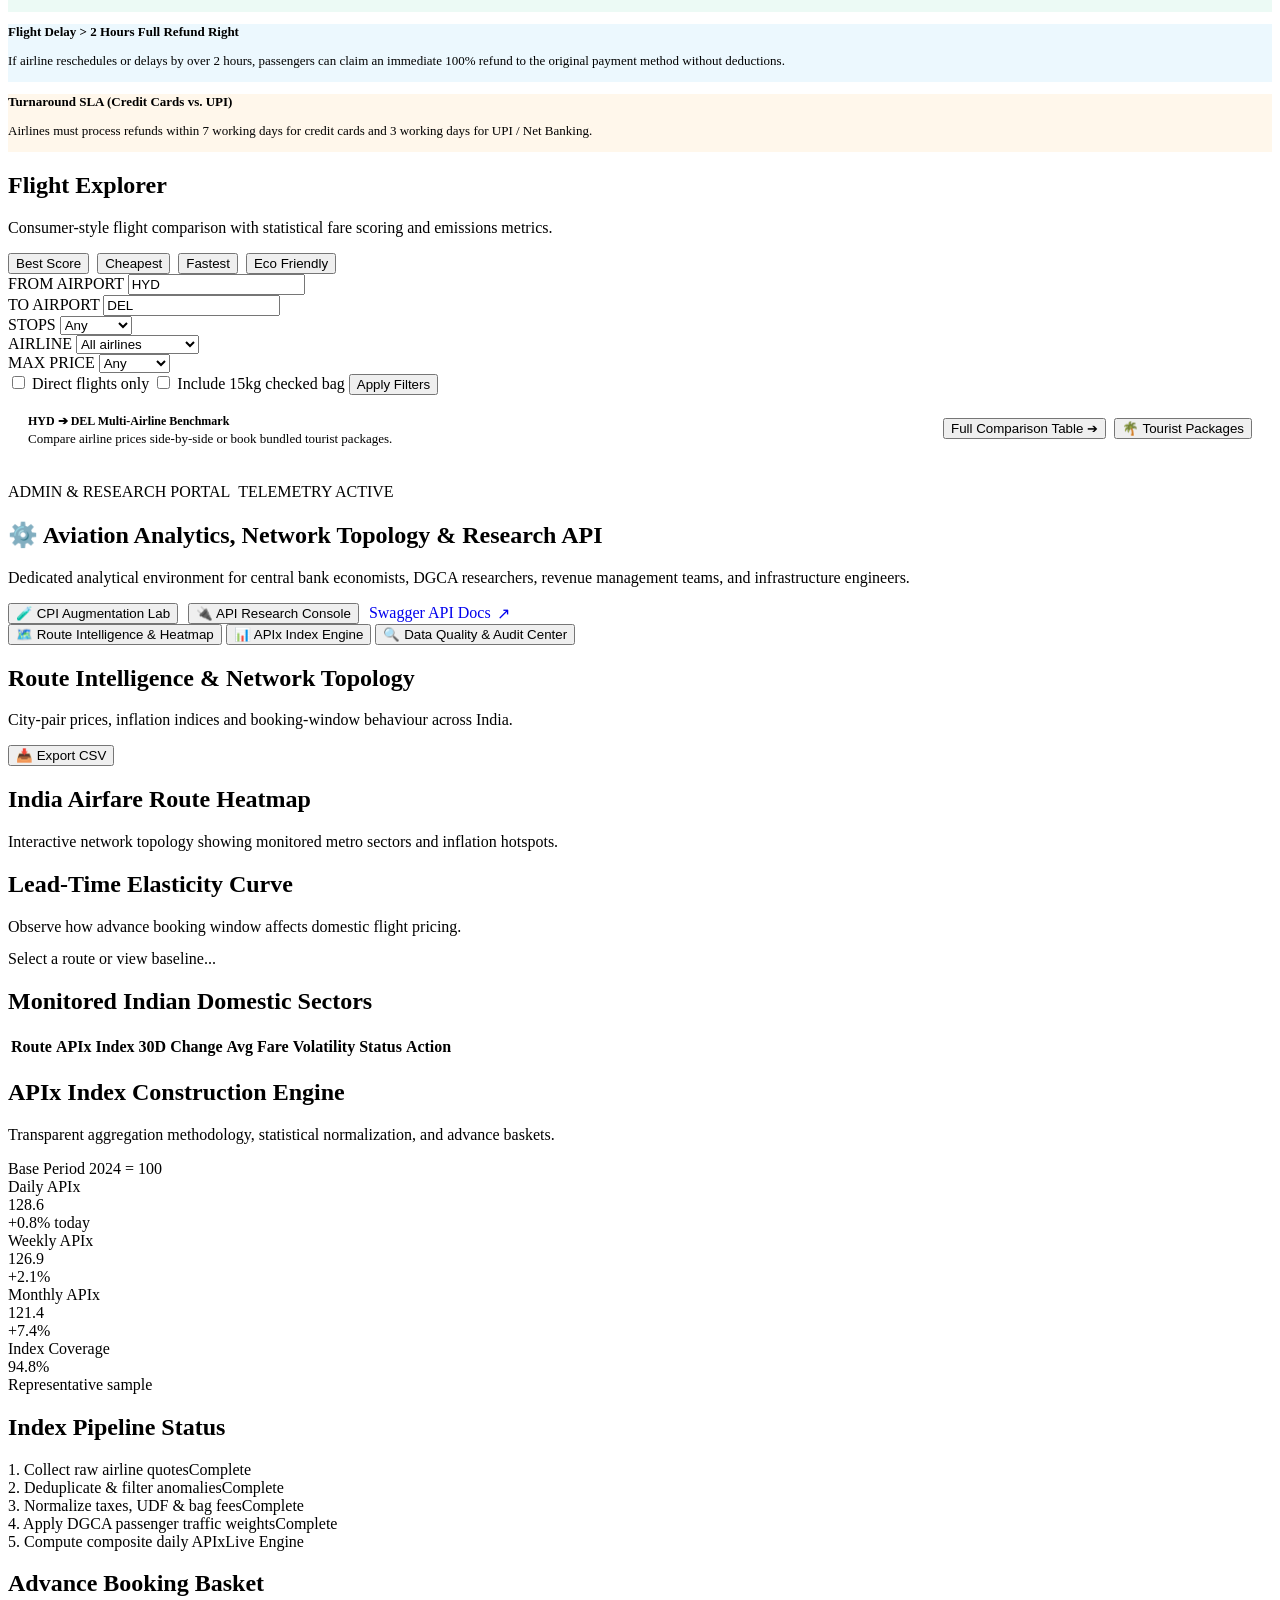
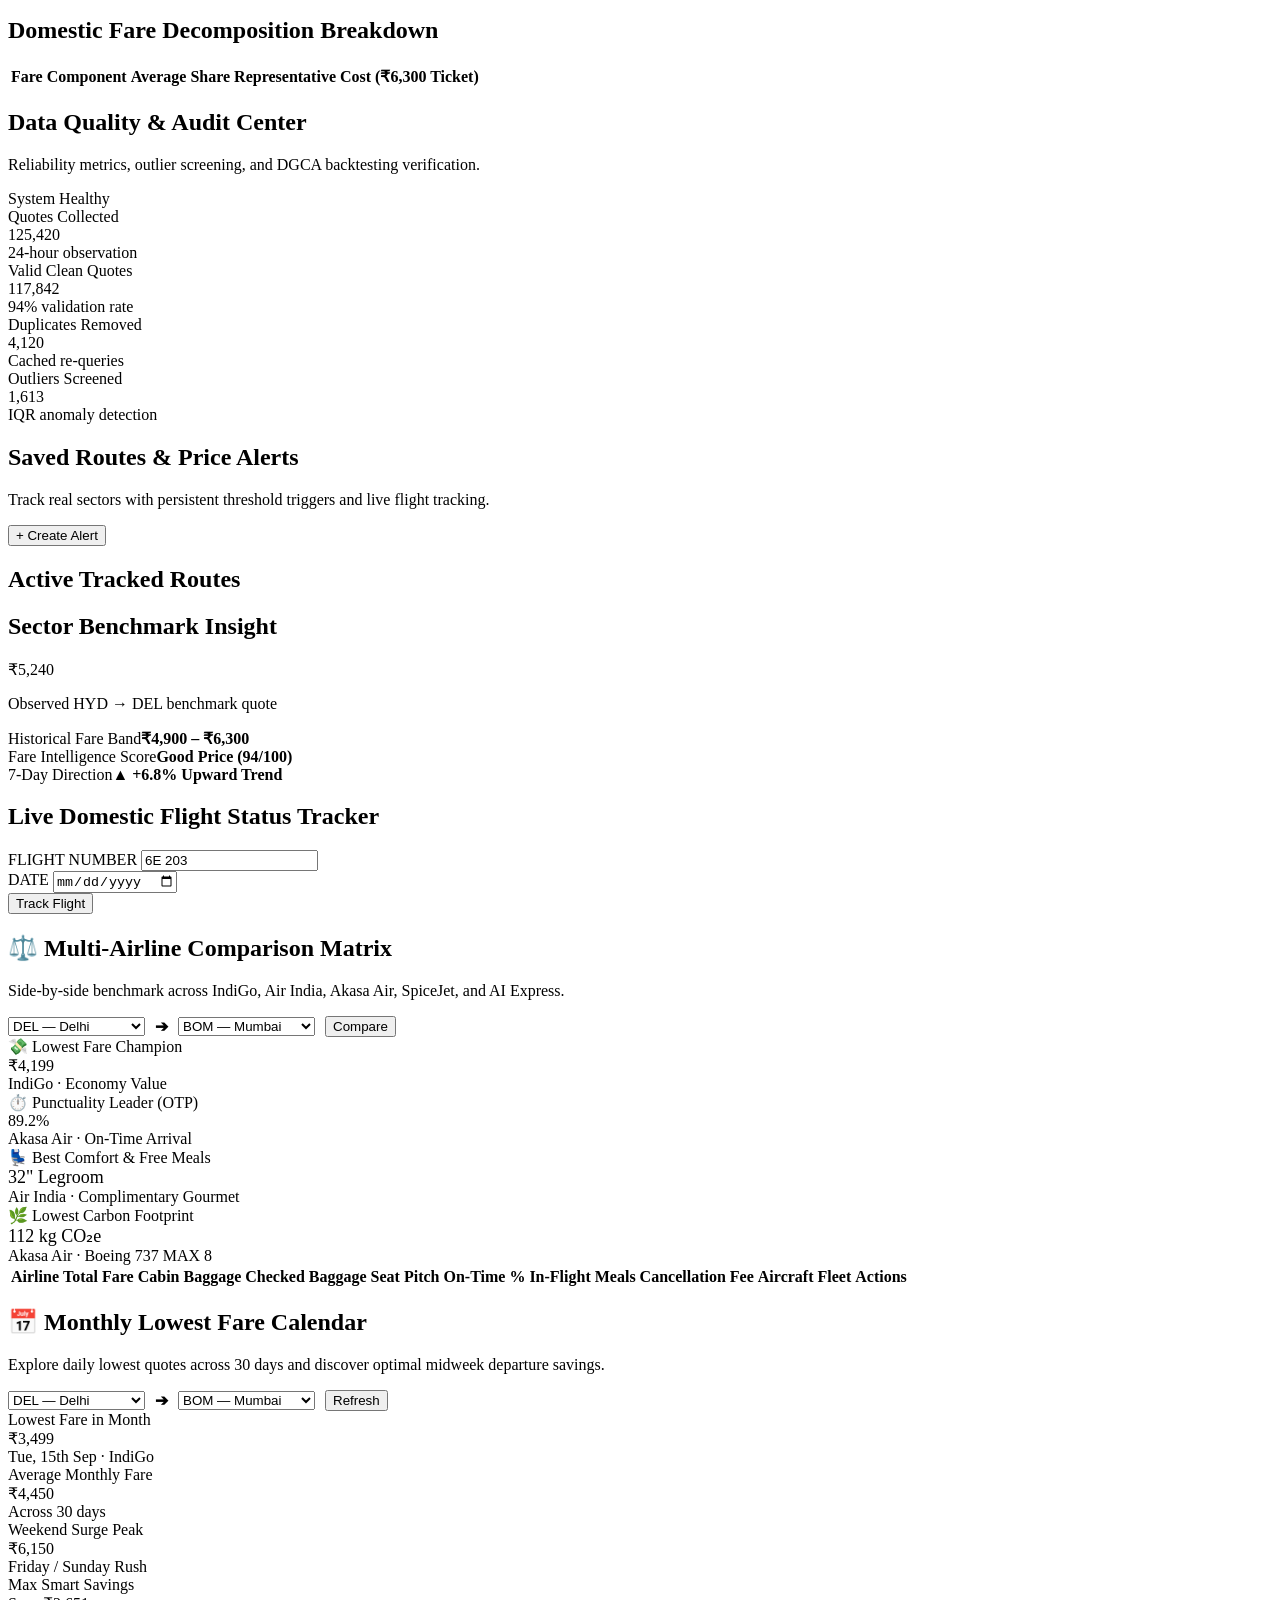
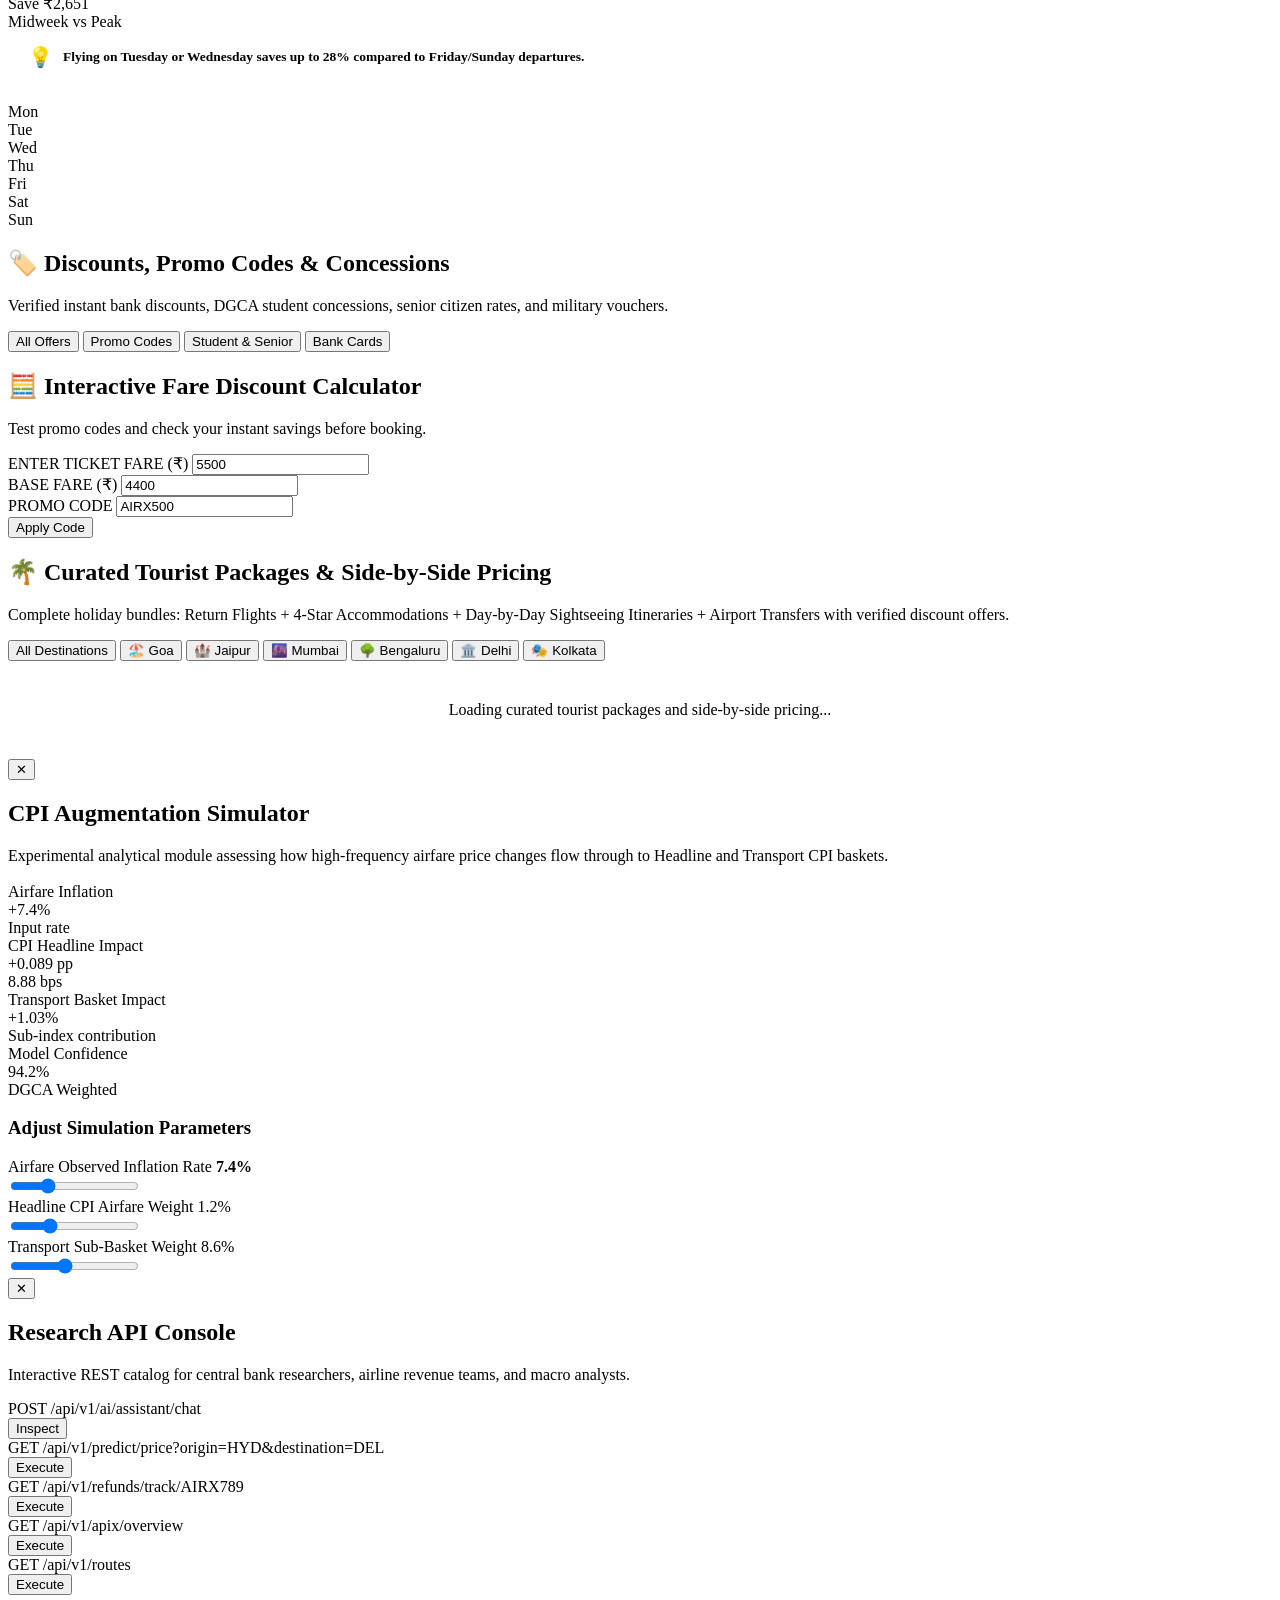
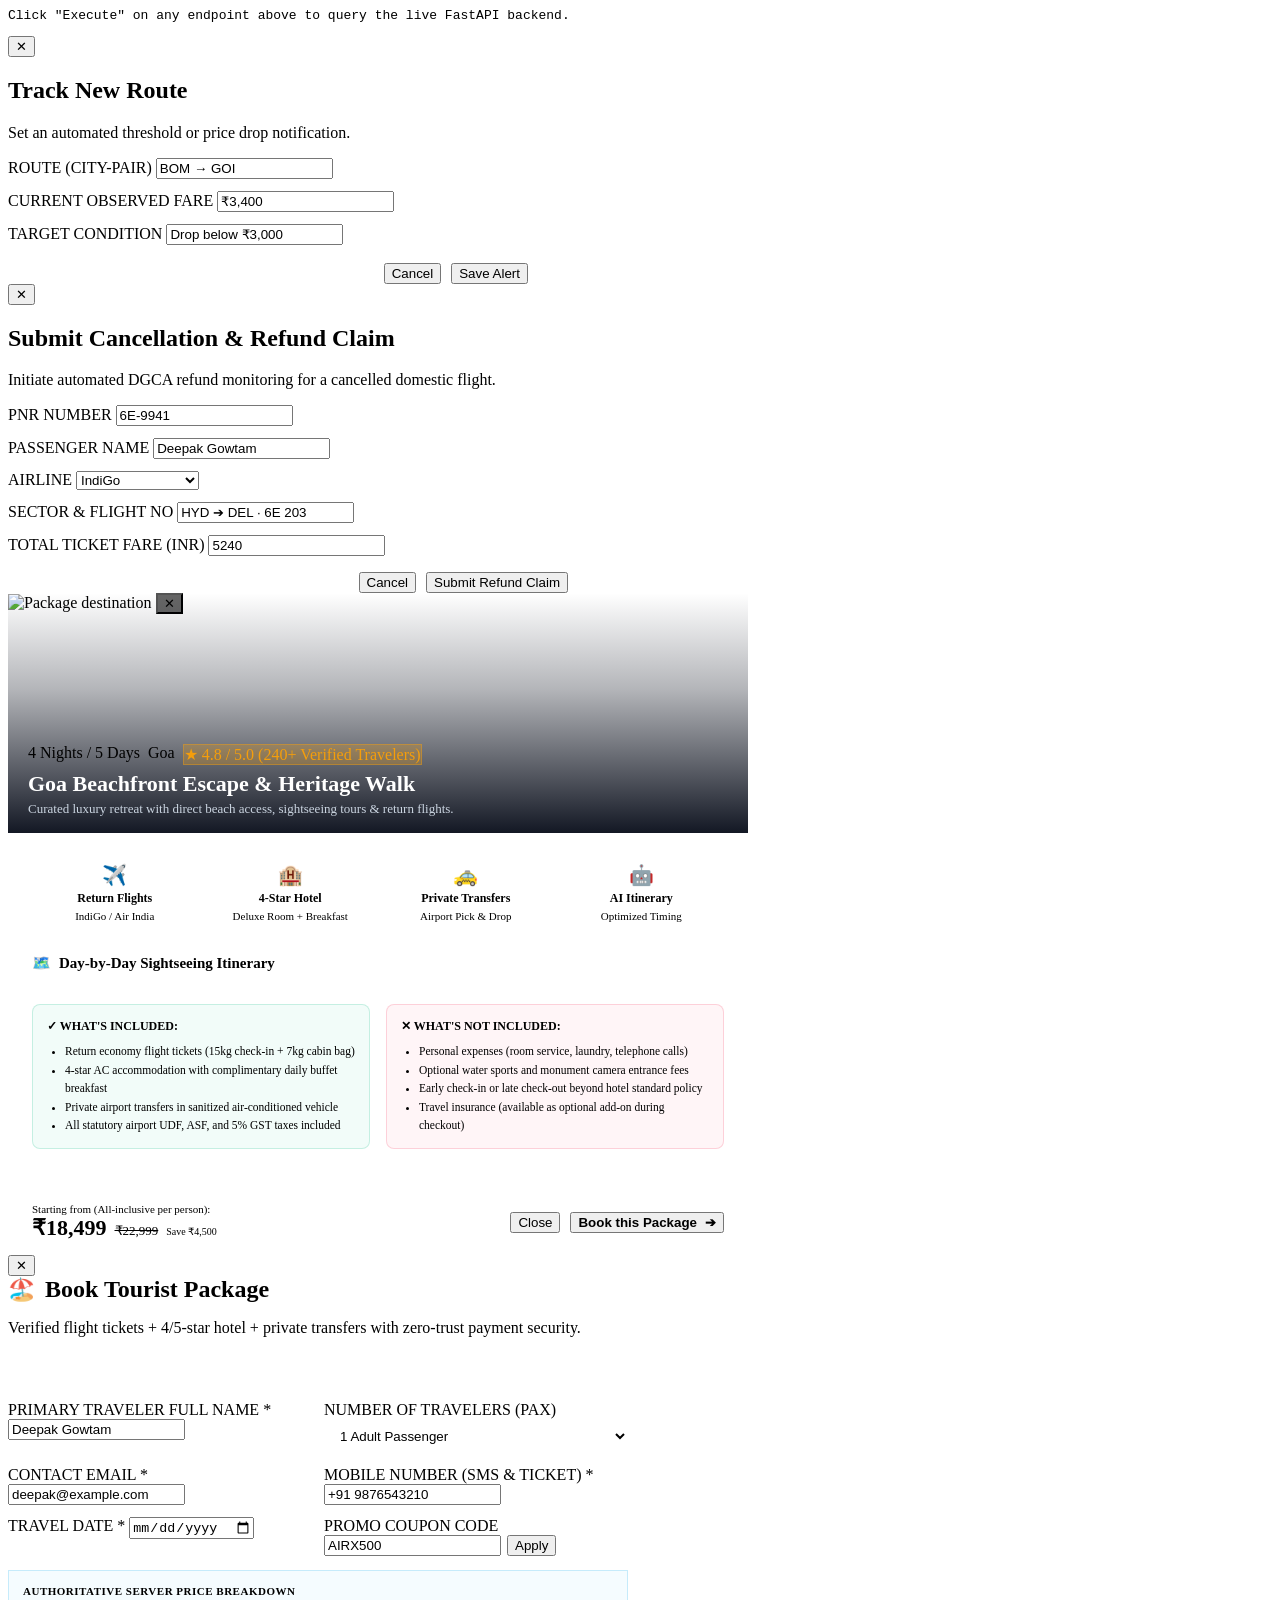
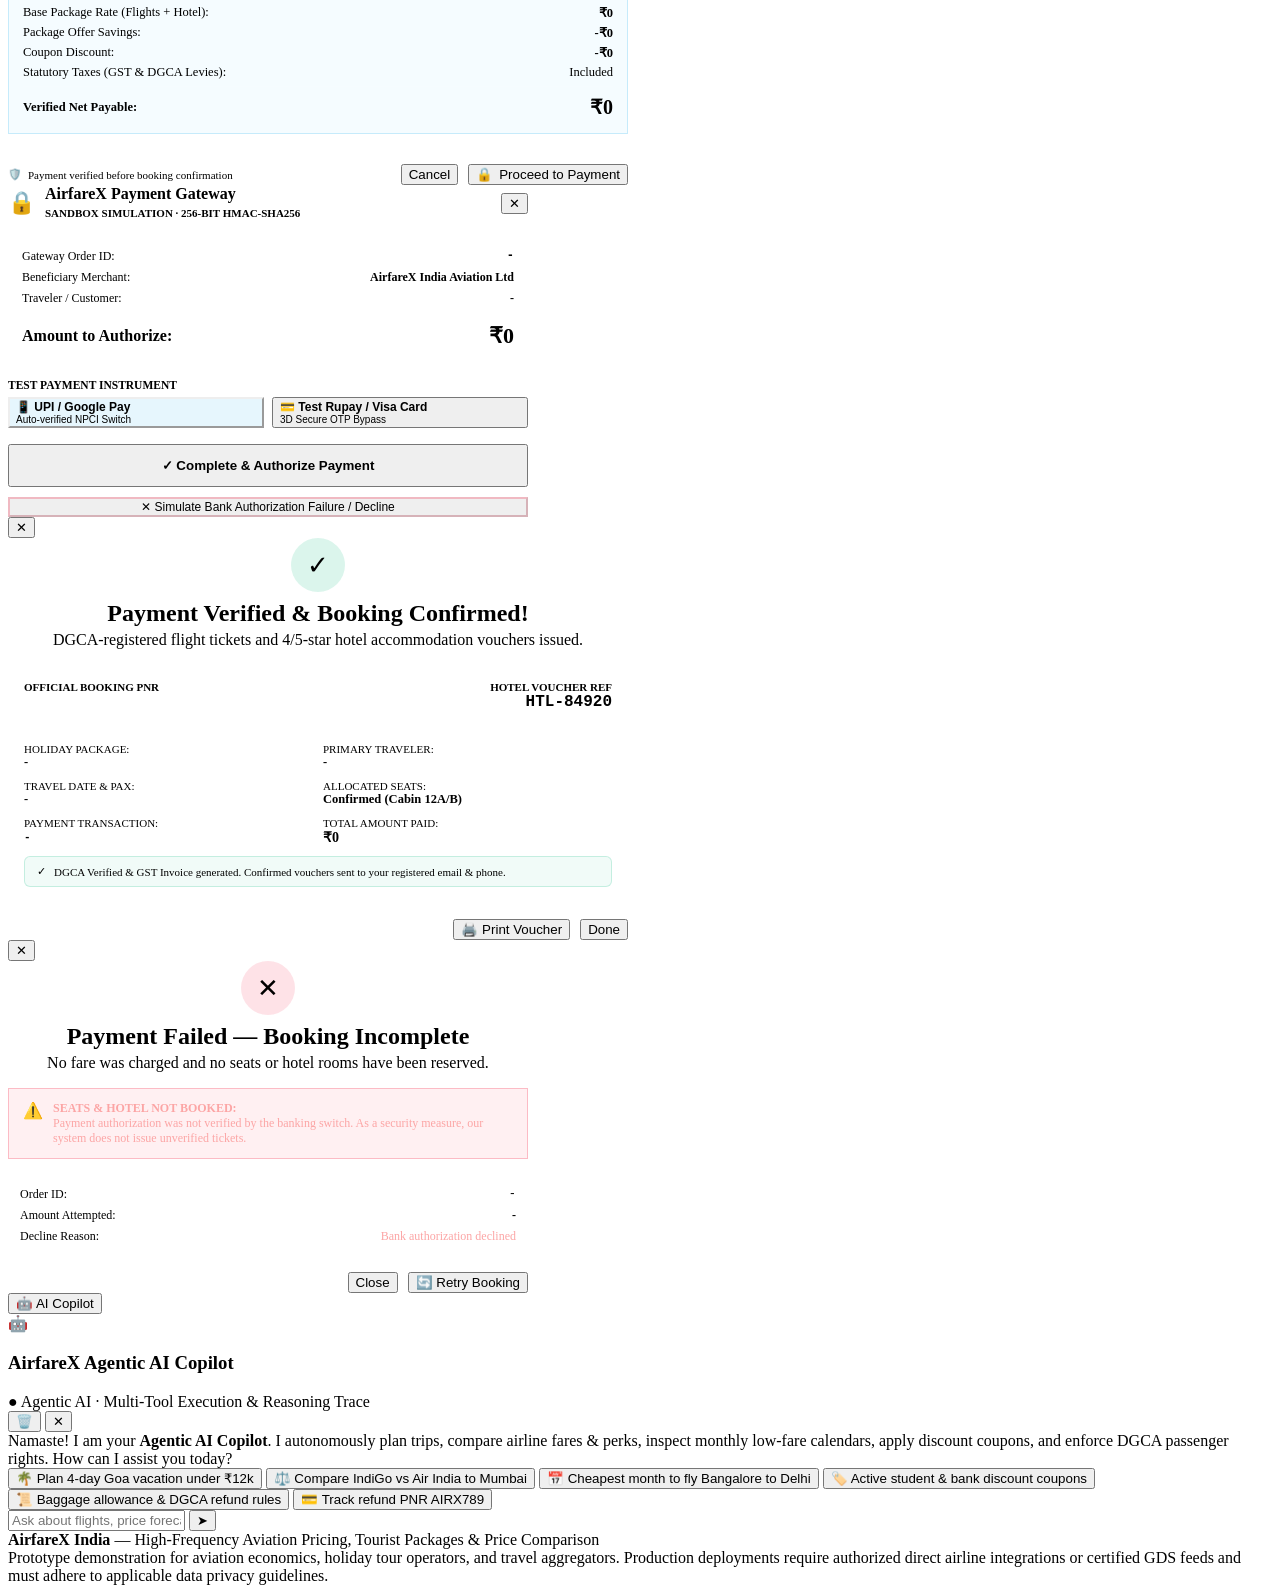
==== commit ed52d168: "Update AirfareX UI, booking and payment system" ====
--- a/frontend/index.html
+++ b/frontend/index.html
@@ -17,43 +17,49 @@
     <div class="mesh-orb orb-3"></div>
   </div>
 
-  <!-- System Live Status Banner -->
-  <div class="sys-banner">
-    <div>
-      <span class="live-badge" data-i18n="sys_banner_active">AGENTIC AI & TOURIST PACKAGES ACTIVE</span>
-      <strong data-i18n="sys_banner_desc">AirfareX Production Prototype: High-frequency Indian flight quotes, instant multi-airline comparison, monthly low fares, promo discounts, and side-by-side tourist packages.</strong>
+  <!-- Customer Trust & Protection Banner -->
+  <div class="sys-banner" id="customerTrustBanner">
+    <div class="sys-banner-left">
+      <span class="live-badge">VERIFIED TRAVEL PORTAL</span>
+      <span>🔒 100% Secure UPI & Card Payments</span>
+      <span class="banner-sep">·</span>
+      <span>🏛️ DGCA Statutory Refund Guarantee</span>
+      <span class="banner-sep">·</span>
+      <span>⚡ Zero Convenience Fee on UPI</span>
+      <span class="banner-sep">·</span>
+      <span>✈️ 1M+ Domestic Fares Analyzed</span>
     </div>
-    <div style="display:flex; gap:12px; align-items:center;">
-      <button onclick="openSupabaseModal()" class="btn sm" style="padding:2px 10px; font-size:11px; background:rgba(16,185,129,0.15); border:1px solid rgba(16,185,129,0.4); color:var(--brand-mint); display:inline-flex; align-items:center; gap:5px; border-radius:12px; cursor:pointer;">
-        <span>⚡</span> <b>Supabase DB</b>
+    <div class="sys-banner-right">
+      <span style="color:var(--text-muted); font-size:11.5px; display:inline-flex; align-items:center; gap:5px;">
+        <span>📞</span> 24x7 Traveler Support
+      </span>
+      <button class="admin-portal-link" onclick="showTab('admin', document.querySelector('.main-nav a[data-tab=\'admin\']'))" title="Open Engineering, Economic Analytics & API Console">
+        <span>⚙️ Admin & Analytics Portal ↗</span>
       </button>
-      <a href="/docs" target="_blank" style="color:var(--brand-blue); font-weight:700; text-decoration:none; font-size:11.5px;" data-i18n="sys_swagger_link">Swagger API Docs ↗</a>
     </div>
-
   </div>
 
-  <!-- Main Navigation Header -->
+  <!-- Main Customer Navigation Header -->
   <header class="header-top">
     <div class="brand-wrapper" onclick="showTab('home', document.querySelector('.main-nav a[data-tab=\'home\']'))">
       <div class="brand-logo-icon">✈</div>
       <div>
-        <div class="brand-text" data-i18n="brand_title">Airfare<span>X</span> India</div>
-        <span class="brand-sub" data-i18n="brand_subtitle">Aviation Intelligence & Tourist Packages</span>
+        <div class="brand-text">Airfare<span>X</span> India</div>
+        <span class="brand-sub">Travel Smarter · Pay Less</span>
       </div>
     </div>
 
     <nav class="main-nav">
-      <a class="nav-link active" data-tab="home" onclick="showTab('home', this)" data-i18n="nav_overview">Overview</a>
-      <a class="nav-link" data-tab="tourist-plans" onclick="showTab('tourist-plans', this)">🌴 Tourist Packages</a>
-      <a class="nav-link" data-tab="explorer" onclick="showTab('explorer', this)" data-i18n="nav_explorer">Flight Explorer</a>
+      <a class="nav-link active" data-tab="home" onclick="showTab('home', this)">✈️ Flights</a>
+      <a class="nav-link" data-tab="tourist-plans" onclick="showTab('tourist-plans', this)">🌴 Packages</a>
+      <a class="nav-link" data-tab="explorer" onclick="showTab('explorer', this)">🔍 Flight Explorer</a>
       <a class="nav-link" data-tab="comparison" onclick="showTab('comparison', this)">⚖️ Compare Airlines</a>
-      <a class="nav-link" data-tab="monthly-fares" onclick="showTab('monthly-fares', this)">📅 Monthly Low Fares</a>
-      <a class="nav-link" data-tab="offers" onclick="showTab('offers', this)">🏷️ Offers & Discounts</a>
-      <a class="nav-link" data-tab="prediction" onclick="showTab('prediction', this)" data-i18n="nav_prediction">🔮 Price Predictor</a>
-      <a class="nav-link" data-tab="refunds" onclick="showTab('refunds', this)" data-i18n="nav_refunds">💳 Refund Tracker</a>
-      <a class="nav-link" data-tab="routes" onclick="showTab('routes', this)" data-i18n="nav_routes">Route Intelligence</a>
-      <a class="nav-link" data-tab="index" onclick="showTab('index', this)" data-i18n="nav_index">APIx Index</a>
-      <a class="nav-link" data-tab="saved" onclick="showTab('saved', this)" data-i18n="nav_saved">Saved & Alerts</a>
+      <a class="nav-link" data-tab="monthly-fares" onclick="showTab('monthly-fares', this)">📅 Low Fares</a>
+      <a class="nav-link" data-tab="offers" onclick="showTab('offers', this)">🏷️ Deals</a>
+      <a class="nav-link" data-tab="prediction" onclick="showTab('prediction', this)">🔮 Forecast</a>
+      <a class="nav-link" data-tab="refunds" onclick="showTab('refunds', this)">💳 Refund Tracker</a>
+      <a class="nav-link" data-tab="saved" onclick="showTab('saved', this)">🔔 My Trips</a>
+      <a class="nav-link nav-admin-link" data-tab="admin" onclick="showTab('admin', this)">⚙️ Admin & Analytics</a>
     </nav>
 
     <div class="top-actions">
@@ -75,8 +81,9 @@
         <option value="light">☁️ Frosted Alabaster</option>
       </select>
 
-      <button class="btn light sm" onclick="openModal('cpiModal')" data-i18n="nav_cpi">🧪 CPI Lab</button>
-      <button class="btn sm" onclick="openModal('apiModal')" data-i18n="nav_api">🔌 API</button>
+      <button class="btn sm light" onclick="showToast('Welcome back, Deepak! Your travel profile is active.')" title="Customer Profile" style="display:inline-flex; align-items:center; gap:6px;">
+        <span>👤</span> <span>Account</span>
+      </button>
     </div>
   </header>
 
@@ -87,81 +94,173 @@
          SECTION 1: OVERVIEW & INSTANT COMPARISON
          ========================================================= -->
     <section id="home">
-      <!-- Hero Banner with AI-Generated Aviation Visual -->
+      <!-- Hero Banner with Human-First Travel Search -->
       <div class="hero-wrapper">
         <img src="/assets/images/hero_aviation.jpg" alt="Commercial jetliner ascending above Indian metropolis" class="hero-backdrop-img">
         <div class="hero-overlay"></div>
         <div class="hero-content">
           <div class="hero-top-badges">
-            <span class="hero-pill" data-i18n="hero_badge">🇮🇳 INDIAN DOMESTIC AIRFARE INTELLIGENCE</span>
-            <span class="hero-pill green">● TOURIST PACKAGES & INSTANT COMPARISON</span>
-          </div>
-          <h1>Search flights. Compare instantly. Complete tourist plans.</h1>
-          <p>AirfareX delivers real-time Indian domestic flight benchmark pricing, instant cross-airline side-by-side comparison, monthly low fare calendars, and end-to-end tourist packages with flight tickets, 4-star hotels, and day-by-day itineraries with verified discount offers.</p>
-
-          <!-- Glassmorphic Search Bar -->
-          <div class="search-bar">
-            <div class="field">
-              <label data-i18n="from_label">FROM</label>
-              <input id="fromCity" list="originAirports" value="Hyderabad (HYD)" oninput="handleHomePlaceChange()" onchange="handleHomePlaceChange()">
-              <datalist id="originAirports">
-                <option value="Hyderabad (HYD)">
-                <option value="Delhi (DEL)">
-                <option value="Mumbai (BOM)">
-                <option value="Bengaluru (BLR)">
-                <option value="Chennai (MAA)">
-                <option value="Kolkata (CCU)">
-                <option value="Goa (GOI)">
-                <option value="Pune (PNQ)">
-                <option value="Jaipur (JAI)">
-              </datalist>
+            <span class="hero-pill green">● AI TRAVEL ASSISTANT & BEST VALUE GUARANTEE</span>
+            <span class="hero-pill">🇮🇳 ALL INDIAN DOMESTIC AIRLINES INCLUDED</span>
+          </div>
+          <h1>Travel smarter. Pay less.</h1>
+          <p class="hero-subtext">AI-powered flights, stays and travel packages — personalized for your trip.</p>
+
+          <!-- Human-First Travel Booking Card -->
+          <div class="search-card-container">
+            <!-- Trip Type Selector -->
+            <div class="trip-type-bar">
+              <button type="button" class="trip-tab active" id="tabOneWay" onclick="setTripType('oneway')">One Way</button>
+              <button type="button" class="trip-tab" id="tabRoundTrip" onclick="setTripType('roundtrip')">Round Trip</button>
+              <button type="button" class="trip-tab" onclick="showTab('tourist-plans', document.querySelector('.main-nav a[data-tab=\'tourist-plans\']'))">🌴 Holiday Packages</button>
             </div>
 
-            <div class="field">
-              <label data-i18n="to_label">TO</label>
-              <input id="toCity" list="destAirports" value="Delhi (DEL)" oninput="handleHomePlaceChange()" onchange="handleHomePlaceChange()">
-              <datalist id="destAirports">
-                <option value="Delhi (DEL)">
-                <option value="Mumbai (BOM)">
-                <option value="Bengaluru (BLR)">
-                <option value="Hyderabad (HYD)">
-                <option value="Chennai (MAA)">
-                <option value="Kolkata (CCU)">
-                <option value="Goa (GOI)">
-                <option value="Pune (PNQ)">
-                <option value="Jaipur (JAI)">
-              </datalist>
+            <!-- Glassmorphic Search Fields Grid -->
+            <div class="search-bar">
+              <div class="field">
+                <label data-i18n="from_label">FROM (ORIGIN)</label>
+                <input id="fromCity" list="originAirports" value="Hyderabad (HYD)" oninput="handleHomePlaceChange()" onchange="handleHomePlaceChange()" placeholder="City or airport">
+                <datalist id="originAirports">
+                  <option value="Hyderabad (HYD)">
+                  <option value="Delhi (DEL)">
+                  <option value="Mumbai (BOM)">
+                  <option value="Bengaluru (BLR)">
+                  <option value="Chennai (MAA)">
+                  <option value="Kolkata (CCU)">
+                  <option value="Goa (GOI)">
+                  <option value="Pune (PNQ)">
+                  <option value="Jaipur (JAI)">
+                </datalist>
+              </div>
+
+              <!-- Swap Airports Button -->
+              <button type="button" class="airport-swap-btn" onclick="swapOriginDest()" title="Swap Cities">⇄</button>
+
+              <div class="field">
+                <label data-i18n="to_label">TO (DESTINATION)</label>
+                <input id="toCity" list="destAirports" value="Delhi (DEL)" oninput="handleHomePlaceChange()" onchange="handleHomePlaceChange()" placeholder="City or airport">
+                <datalist id="destAirports">
+                  <option value="Delhi (DEL)">
+                  <option value="Mumbai (BOM)">
+                  <option value="Bengaluru (BLR)">
+                  <option value="Hyderabad (HYD)">
+                  <option value="Chennai (MAA)">
+                  <option value="Kolkata (CCU)">
+                  <option value="Goa (GOI)">
+                  <option value="Pune (PNQ)">
+                  <option value="Jaipur (JAI)">
+                </datalist>
+              </div>
+
+              <div class="field">
+                <label data-i18n="depart_label">DEPARTURE DATE</label>
+                <input type="date" id="departDate">
+              </div>
+
+              <div class="field" id="returnDateFieldWrap" style="opacity: 0.5;">
+                <label>RETURN DATE</label>
+                <input type="date" id="returnDate" placeholder="Add Return" onchange="enableRoundTrip()">
+              </div>
+
+              <div class="field">
+                <label data-i18n="travellers_label">TRAVELERS & CABIN</label>
+                <select id="cabinSelect">
+                  <option data-i18n="cabin_1_eco">1 Adult · Economy</option>
+                  <option data-i18n="cabin_2_eco">2 Adults · Economy</option>
+                  <option data-i18n="cabin_1_prem">1 Adult · Premium Economy</option>
+                  <option data-i18n="cabin_1_biz">1 Adult · Business Class</option>
+                </select>
+              </div>
+
+              <div class="search-actions-col">
+                <button class="btn green search-cta-btn" onclick="triggerSearch()" data-i18n="search_btn">
+                  <span>🔍</span> <span>Search Flights</span>
+                </button>
+              </div>
             </div>
 
-            <div class="field">
-              <label data-i18n="depart_label">DEPART</label>
-              <input type="date" id="departDate">
+            <!-- Customer Trust Signals Strip -->
+            <div class="trust-signals-bar">
+              <div class="trust-signal-item">
+                <span class="trust-icon">🔒</span>
+                <span><b>100% Secure Payments</b> (UPI, Cards & Net Banking)</span>
+              </div>
+              <div class="trust-signal-item">
+                <span class="trust-icon">✓</span>
+                <span><b>Transparent Pricing</b> — Zero Hidden Fees</span>
+              </div>
+              <div class="trust-signal-item">
+                <span class="trust-icon">🏛️</span>
+                <span><b>DGCA Statutory Protection</b> (24h Free Cancellation)</span>
+              </div>
+              <div class="trust-signal-item">
+                <span class="trust-icon">🤖</span>
+                <span><b>AI Best-Value Engine</b> (Save up to ₹2,500)</span>
+              </div>
             </div>
-
-            <div class="field">
-              <label data-i18n="travellers_label">TRAVELLERS / CABIN</label>
-              <select id="cabinSelect">
-                <option data-i18n="cabin_1_eco">1 Adult · Economy</option>
-                <option data-i18n="cabin_2_eco">2 Adults · Economy</option>
-                <option data-i18n="cabin_1_prem">1 Adult · Premium Economy</option>
-                <option data-i18n="cabin_1_biz">1 Adult · Business</option>
-              </select>
-            </div>
-
-            <button class="btn green" onclick="triggerSearch()" data-i18n="search_btn">Search Flights</button>
-          </div>
-
-          <!-- Quick Chips -->
+          </div>
+
+          <!-- Quick Filters Chips -->
           <div class="chips-bar">
-            <button class="chip" onclick="showTab('tourist-plans', document.querySelector('.main-nav a[data-tab=\'tourist-plans\']'))">🌴 Tourist Packages</button>
+            <button class="chip" onclick="showTab('tourist-plans', document.querySelector('.main-nav a[data-tab=\'tourist-plans\']'))">🌴 Curated Packages</button>
             <button class="chip" onclick="flexDates()" data-i18n="chip_flex">📅 Flexible dates</button>
             <button class="chip" onclick="everywhere()" data-i18n="chip_everywhere">🌍 Explore everywhere</button>
-            <button class="chip" onclick="nearbyAirports()" data-i18n="chip_nearby">📍 Nearby airports</button>
+            <button class="chip" onclick="showTab('monthly-fares', document.querySelector('.main-nav a[data-tab=\'monthly-fares\']'))">📅 Monthly lowest fares</button>
             <button class="chip" onclick="showTab('saved', document.querySelector('.main-nav a[data-tab=\'saved\']'))" data-i18n="chip_alerts">🔔 Price alerts</button>
-            <button class="chip" onclick="showTab('comparison', document.querySelector('.main-nav a[data-tab=\'comparison\']'))">✈️ Compare flights</button>
+            <button class="chip" onclick="showTab('comparison', document.querySelector('.main-nav a[data-tab=\'comparison\']'))">✈️ Compare airlines</button>
           </div>
 
           <div id="searchResultBox" class="search-status-box hidden"></div>
+        </div>
+      </div>
+
+      <!-- AirfareX AI Recommendation & Travel Assistant Pick (Issue #3 & #7) -->
+      <div class="ai-recommendation-hero-card" id="aiHeroPickCard">
+        <div class="ai-pick-header">
+          <div class="ai-pick-tag">
+            <span class="ai-robot-badge">🤖</span>
+            <div>
+              <span class="ai-pick-label">AirfareX AI Recommends</span>
+              <h3 class="ai-pick-title" id="aiPickFlightTitle">IndiGo 6E 2341 · 06:30 DEL ➔ 09:10 BLR</h3>
+            </div>
+          </div>
+          <div class="ai-pick-price-box">
+            <span class="ai-pick-fare-label">Authoritative Fare</span>
+            <span class="ai-pick-fare" id="aiPickFare">₹5,240</span>
+            <span class="ai-pick-tagline">Statutory Taxes & Cabin Bag Included</span>
+          </div>
+        </div>
+
+        <div class="ai-reasons-grid">
+          <div class="ai-reason-item">
+            <span class="check-icon">✓</span>
+            <div><b>₹1,840 cheaper</b> than 7-day average route fare</div>
+          </div>
+          <div class="ai-reason-item">
+            <span class="check-icon">✓</span>
+            <div><b>Non-stop direct</b> flight (2h 40m total duration)</div>
+          </div>
+          <div class="ai-reason-item">
+            <span class="check-icon">✓</span>
+            <div><b>Optimal morning</b> departure slot</div>
+          </div>
+          <div class="ai-reason-item">
+            <span class="check-icon">✓</span>
+            <div><b>94% on-time</b> historical DGCA performance</div>
+          </div>
+        </div>
+
+        <div class="ai-pick-footer">
+          <div class="ai-comparison-pills">
+            <span style="font-size:12px; color:var(--text-muted); font-weight:700;">Compare options:</span>
+            <button type="button" class="ai-compare-chip active" onclick="filterByAiCategory('all', this)">👑 Best Overall</button>
+            <button type="button" class="ai-compare-chip" onclick="filterByAiCategory('cheapest', this)">💰 Lowest Fare</button>
+            <button type="button" class="ai-compare-chip" onclick="filterByAiCategory('fastest', this)">⚡ Fastest Non-Stop</button>
+            <button type="button" class="ai-compare-chip" onclick="filterByAiCategory('family', this)">👨‍👩‍👧 Best for Families</button>
+          </div>
+          <button type="button" class="btn green" onclick="selectFlight('IndiGo', '6E-2341', 5240, 'BLR', 'Bengaluru')" style="display:inline-flex; align-items:center; gap:8px; font-weight:800; padding:10px 22px; font-size:13.5px;">
+            <span>Choose AI Pick</span> <span>➔</span>
+          </button>
         </div>
       </div>
 
@@ -275,27 +374,31 @@
         </div>
       </div>
 
-      <!-- National KPI Grid -->
-      <div class="grid-4">
-        <div class="card kpi-card">
-          <div class="metric-title"><span data-i18n="kpi_apix">National APIx</span> <span class="badge blue">2024=100</span></div>
-          <div class="metric" id="kpiApix">128.6</div>
-          <div class="metric-sub good" data-i18n="kpi_apix_sub">▲ 2.8% this month</div>
-        </div>
-        <div class="card kpi-card">
-          <div class="metric-title" data-i18n="kpi_avg_fare">Average Domestic Fare</div>
-          <div class="metric" id="kpiAvgFare">₹5,842</div>
-          <div class="metric-sub" data-i18n="kpi_avg_fare_sub">Across top 24 metro sectors</div>
-        </div>
-        <div class="card kpi-card">
-          <div class="metric-title" data-i18n="kpi_quotes">Quotes Processed</div>
-          <div class="metric" id="kpiQuotes">1.24M</div>
-          <div class="metric-sub" data-i18n="kpi_quotes_sub">Rolling observation basket</div>
-        </div>
-        <div class="card kpi-card">
-          <div class="metric-title" data-i18n="kpi_confidence">Data Confidence</div>
-          <div class="metric" id="kpiConfidence">94.2%</div>
-          <div class="metric-sub good" data-i18n="kpi_confidence_sub">Multi-source verified</div>
+      <!-- Customer Travel Highlights & Value Guarantees (Issue #5) -->
+      <div class="grid-4 customer-kpi-grid">
+        <div class="card travel-stat-card">
+          <div class="travel-stat-icon">✈️</div>
+          <div class="metric-title">1M+ Fares Analyzed</div>
+          <div class="metric">Live Benchmarks</div>
+          <div class="metric-sub good">Comparing 6 domestic carriers in real-time</div>
+        </div>
+        <div class="card travel-stat-card">
+          <div class="travel-stat-icon">🏷️</div>
+          <div class="metric-title">Guaranteed Savings</div>
+          <div class="metric">Save up to ₹2,500</div>
+          <div class="metric-sub good">Verified promo coupons & holiday bundling</div>
+        </div>
+        <div class="card travel-stat-card">
+          <div class="travel-stat-icon">⚡</div>
+          <div class="metric-title">Zero Fee on UPI</div>
+          <div class="metric">Save ₹350</div>
+          <div class="metric-sub good">Zero payment gateway surcharge on any UPI app</div>
+        </div>
+        <div class="card travel-stat-card">
+          <div class="travel-stat-icon">🛡️</div>
+          <div class="metric-title">DGCA Passenger Rights</div>
+          <div class="metric">100% Protected</div>
+          <div class="metric-sub good">Full statutory refunds & delay compensation</div>
         </div>
       </div>
     </section>
@@ -564,152 +667,182 @@
     </section>
 
     <!-- =========================================================
-         SECTION: ROUTE INTELLIGENCE
+         SECTION: ENGINEERING & MACRO ANALYTICS PORTAL (ADMIN)
          ========================================================= -->
-    <section id="routes" class="hidden">
-      <div class="section-head">
+    <section id="admin" class="hidden">
+      <div class="section-head admin-portal-head">
         <div>
-          <h1 data-i18n="routes_title">Route Intelligence & Network</h1>
-          <p class="metric-sub" data-i18n="routes_subtitle">City-pair prices, inflation indices and booking-window behaviour across India.</p>
-        </div>
-        <button class="btn light sm" onclick="exportRouteData()" data-i18n="btn_export_csv">📥 Export CSV</button>
-      </div>
-
-      <div class="grid-2">
-        <div class="card">
-          <h2 data-i18n="heatmap_title">India Airfare Route Heatmap</h2>
-          <p class="metric-sub" style="margin-bottom:12px;" data-i18n="heatmap_subtitle">Interactive network topology showing monitored metro sectors and inflation hotspots.</p>
-          <div id="routeNetworkMap" class="map-canvas-box"></div>
-        </div>
-
-        <div class="card">
-          <h2 data-i18n="elasticity_title">Lead-Time Elasticity Curve</h2>
-          <p class="metric-sub" style="margin-bottom:14px;" data-i18n="elasticity_subtitle">Observe how advance booking window affects domestic flight pricing.</p>
-          <div id="elasticityCurveBox">
-            <div class="empty-box">Select a route or view baseline...</div>
-          </div>
-        </div>
-      </div>
-
-      <div class="card section">
-        <h2 data-i18n="sectors_title">Monitored Indian Domestic Sectors</h2>
-        <div class="data-table-wrap" style="margin-top:14px;">
-          <table class="table">
+          <div style="display:flex; align-items:center; gap:8px; margin-bottom:6px;">
+            <span class="badge blue">ADMIN & RESEARCH PORTAL</span>
+            <span class="live-badge">TELEMETRY ACTIVE</span>
+          </div>
+          <h1>⚙️ Aviation Analytics, Network Topology & Research API</h1>
+          <p class="metric-sub">Dedicated analytical environment for central bank economists, DGCA researchers, revenue management teams, and infrastructure engineers.</p>
+        </div>
+        <div style="display:flex; gap:10px; align-items:center; flex-wrap:wrap;">
+          <button type="button" class="btn sm light" onclick="openModal('cpiModal')">🧪 CPI Augmentation Lab</button>
+          <button type="button" class="btn sm light" onclick="openModal('apiModal')">🔌 API Research Console</button>
+          <a href="/docs" target="_blank" class="btn sm" style="text-decoration:none; display:inline-flex; align-items:center; gap:6px;">
+            <span>Swagger API Docs</span> <span>↗</span>
+          </a>
+        </div>
+      </div>
+
+      <!-- Admin Sub-Navigation Switcher -->
+      <div class="admin-subnav-bar">
+        <button type="button" class="admin-subtab-btn active" id="adminBtnRoutes" onclick="switchAdminPortalTab('routes', this)">
+          <span>🗺️</span> <span>Route Intelligence & Heatmap</span>
+        </button>
+        <button type="button" class="admin-subtab-btn" id="adminBtnIndex" onclick="switchAdminPortalTab('index', this)">
+          <span>📊</span> <span>APIx Index Engine</span>
+        </button>
+        <button type="button" class="admin-subtab-btn" id="adminBtnQuality" onclick="switchAdminPortalTab('quality', this)">
+          <span>🔍</span> <span>Data Quality & Audit Center</span>
+        </button>
+      </div>
+
+      <!-- SUB-SECTION 1: ROUTE INTELLIGENCE -->
+      <div id="routes" class="admin-subview">
+        <div class="section-head" style="margin-top:16px;">
+          <div>
+            <h2 data-i18n="routes_title">Route Intelligence & Network Topology</h2>
+            <p class="metric-sub" data-i18n="routes_subtitle">City-pair prices, inflation indices and booking-window behaviour across India.</p>
+          </div>
+          <button class="btn light sm" onclick="exportRouteData()" data-i18n="btn_export_csv">📥 Export CSV</button>
+        </div>
+
+        <div class="grid-2">
+          <div class="card">
+            <h2 data-i18n="heatmap_title">India Airfare Route Heatmap</h2>
+            <p class="metric-sub" style="margin-bottom:12px;" data-i18n="heatmap_subtitle">Interactive network topology showing monitored metro sectors and inflation hotspots.</p>
+            <div id="routeNetworkMap" class="map-canvas-box"></div>
+          </div>
+
+          <div class="card">
+            <h2 data-i18n="elasticity_title">Lead-Time Elasticity Curve</h2>
+            <p class="metric-sub" style="margin-bottom:14px;" data-i18n="elasticity_subtitle">Observe how advance booking window affects domestic flight pricing.</p>
+            <div id="elasticityCurveBox">
+              <div class="empty-box">Select a route or view baseline...</div>
+            </div>
+          </div>
+        </div>
+
+        <div class="card section">
+          <h2 data-i18n="sectors_title">Monitored Indian Domestic Sectors</h2>
+          <div class="data-table-wrap" style="margin-top:14px;">
+            <table class="table">
+              <thead>
+                <tr>
+                  <th><span data-i18n="th_route">Route</span></th>
+                  <th><span data-i18n="th_apix">APIx Index</span></th>
+                  <th><span data-i18n="th_change30d">30D Change</span></th>
+                  <th><span data-i18n="th_avg_fare">Avg Fare</span></th>
+                  <th><span data-i18n="th_volatility">Volatility</span></th>
+                  <th><span data-i18n="th_status">Status</span></th>
+                  <th><span data-i18n="th_action">Action</span></th>
+                </tr>
+              </thead>
+              <tbody id="routesTableBody"></tbody>
+            </table>
+          </div>
+        </div>
+      </div>
+
+      <!-- SUB-SECTION 2: APIx INDEX ENGINE -->
+      <div id="index" class="admin-subview hidden">
+        <div class="section-head" style="margin-top:16px;">
+          <div>
+            <h2 data-i18n="index_title">APIx Index Construction Engine</h2>
+            <p class="metric-sub" data-i18n="index_subtitle">Transparent aggregation methodology, statistical normalization, and advance baskets.</p>
+          </div>
+          <span class="badge green" data-i18n="index_base_badge">Base Period 2024 = 100</span>
+        </div>
+
+        <div class="grid-4">
+          <div class="card kpi-card">
+            <div class="metric-title" data-i18n="idx_daily">Daily APIx</div>
+            <div class="metric">128.6</div>
+            <div class="metric-sub good">+0.8% today</div>
+          </div>
+          <div class="card kpi-card">
+            <div class="metric-title" data-i18n="idx_weekly">Weekly APIx</div>
+            <div class="metric">126.9</div>
+            <div class="metric-sub good">+2.1%</div>
+          </div>
+          <div class="card kpi-card">
+            <div class="metric-title" data-i18n="idx_monthly">Monthly APIx</div>
+            <div class="metric">121.4</div>
+            <div class="metric-sub good">+7.4%</div>
+          </div>
+          <div class="card kpi-card">
+            <div class="metric-title" data-i18n="idx_coverage">Index Coverage</div>
+            <div class="metric">94.8%</div>
+            <div class="metric-sub">Representative sample</div>
+          </div>
+        </div>
+
+        <div class="grid-2">
+          <div class="card">
+            <h2 data-i18n="pipeline_title">Index Pipeline Status</h2>
+            <div class="route-row"><span data-i18n="pipe_stage1">1. Collect raw airline quotes</span><span class="badge green" data-i18n="pipe_complete">Complete</span></div>
+            <div class="route-row"><span data-i18n="pipe_stage2">2. Deduplicate & filter anomalies</span><span class="badge green" data-i18n="pipe_complete">Complete</span></div>
+            <div class="route-row"><span data-i18n="pipe_stage3">3. Normalize taxes, UDF & bag fees</span><span class="badge green" data-i18n="pipe_complete">Complete</span></div>
+            <div class="route-row"><span data-i18n="pipe_stage4">4. Apply DGCA passenger traffic weights</span><span class="badge green" data-i18n="pipe_complete">Complete</span></div>
+            <div class="route-row"><span data-i18n="pipe_stage5">5. Compute composite daily APIx</span><span class="badge green" data-i18n="pipe_live">Live Engine</span></div>
+          </div>
+
+          <div class="card">
+            <h2 data-i18n="basket_title">Advance Booking Basket</h2>
+            <div id="advanceBasketContainer"></div>
+          </div>
+        </div>
+
+        <div class="card section">
+          <h2 data-i18n="fare_decomp_title">Domestic Fare Decomposition Breakdown</h2>
+          <table class="table" style="margin-top:12px;">
             <thead>
               <tr>
-                <th><span data-i18n="th_route">Route</span></th>
-                <th><span data-i18n="th_apix">APIx Index</span></th>
-                <th><span data-i18n="th_change30d">30D Change</span></th>
-                <th><span data-i18n="th_avg_fare">Avg Fare</span></th>
-                <th><span data-i18n="th_volatility">Volatility</span></th>
-                <th><span data-i18n="th_status">Status</span></th>
-                <th><span data-i18n="th_action">Action</span></th>
+                <th><span data-i18n="th_fare_comp">Fare Component</span></th>
+                <th><span data-i18n="th_avg_share">Average Share</span></th>
+                <th><span data-i18n="th_rep_cost">Representative Cost (₹6,300 Ticket)</span></th>
               </tr>
             </thead>
-            <tbody id="routesTableBody"></tbody>
+            <tbody id="fareDecompositionBody"></tbody>
           </table>
         </div>
       </div>
-    </section>
-
-    <!-- =========================================================
-         SECTION: APIx INDEX ENGINE
-         ========================================================= -->
-    <section id="index" class="hidden">
-      <div class="section-head">
-        <div>
-          <h1 data-i18n="index_title">APIx Index Construction Engine</h1>
-          <p class="metric-sub" data-i18n="index_subtitle">Transparent aggregation methodology, statistical normalization, and advance baskets.</p>
-        </div>
-        <span class="badge green" data-i18n="index_base_badge">Base Period 2024 = 100</span>
-      </div>
-
-      <div class="grid-4">
-        <div class="card kpi-card">
-          <div class="metric-title" data-i18n="idx_daily">Daily APIx</div>
-          <div class="metric">128.6</div>
-          <div class="metric-sub good">+0.8% today</div>
-        </div>
-        <div class="card kpi-card">
-          <div class="metric-title" data-i18n="idx_weekly">Weekly APIx</div>
-          <div class="metric">126.9</div>
-          <div class="metric-sub good">+2.1%</div>
-        </div>
-        <div class="card kpi-card">
-          <div class="metric-title" data-i18n="idx_monthly">Monthly APIx</div>
-          <div class="metric">121.4</div>
-          <div class="metric-sub good">+7.4%</div>
-        </div>
-        <div class="card kpi-card">
-          <div class="metric-title" data-i18n="idx_coverage">Index Coverage</div>
-          <div class="metric">94.8%</div>
-          <div class="metric-sub">Representative sample</div>
-        </div>
-      </div>
-
-      <div class="grid-2">
-        <div class="card">
-          <h2 data-i18n="pipeline_title">Index Pipeline Status</h2>
-          <div class="route-row"><span data-i18n="pipe_stage1">1. Collect raw airline quotes</span><span class="badge green" data-i18n="pipe_complete">Complete</span></div>
-          <div class="route-row"><span data-i18n="pipe_stage2">2. Deduplicate & filter anomalies</span><span class="badge green" data-i18n="pipe_complete">Complete</span></div>
-          <div class="route-row"><span data-i18n="pipe_stage3">3. Normalize taxes, UDF & bag fees</span><span class="badge green" data-i18n="pipe_complete">Complete</span></div>
-          <div class="route-row"><span data-i18n="pipe_stage4">4. Apply DGCA passenger traffic weights</span><span class="badge green" data-i18n="pipe_complete">Complete</span></div>
-          <div class="route-row"><span data-i18n="pipe_stage5">5. Compute composite daily APIx</span><span class="badge green" data-i18n="pipe_live">Live Engine</span></div>
-        </div>
-
-        <div class="card">
-          <h2 data-i18n="basket_title">Advance Booking Basket</h2>
-          <div id="advanceBasketContainer"></div>
-        </div>
-      </div>
-
-      <div class="card section">
-        <h2 data-i18n="fare_decomp_title">Domestic Fare Decomposition Breakdown</h2>
-        <table class="table" style="margin-top:12px;">
-          <thead>
-            <tr>
-              <th><span data-i18n="th_fare_comp">Fare Component</span></th>
-              <th><span data-i18n="th_avg_share">Average Share</span></th>
-              <th><span data-i18n="th_rep_cost">Representative Cost (₹6,300 Ticket)</span></th>
-            </tr>
-          </thead>
-          <tbody id="fareDecompositionBody"></tbody>
-        </table>
-      </div>
-    </section>
-
-    <!-- =========================================================
-         SECTION: DATA QUALITY CENTER
-         ========================================================= -->
-    <section id="quality" class="hidden">
-      <div class="section-head">
-        <div>
-          <h1 data-i18n="dq_title">Data Quality & Audit Center</h1>
-          <p class="metric-sub" data-i18n="dq_subtitle">Reliability metrics, outlier screening, and DGCA backtesting verification.</p>
-        </div>
-        <span class="badge green" data-i18n="dq_healthy">System Healthy</span>
-      </div>
-
-      <div class="grid-4">
-        <div class="card kpi-card">
-          <div class="metric-title" data-i18n="dq_quotes">Quotes Collected</div>
-          <div class="metric" id="qQuotes">125,420</div>
-          <div class="metric-sub" data-i18n="dq_quotes_sub">24-hour observation</div>
-        </div>
-        <div class="card kpi-card">
-          <div class="metric-title" data-i18n="dq_valid">Valid Clean Quotes</div>
-          <div class="metric" id="qValid">117,842</div>
-          <div class="metric-sub good" data-i18n="dq_valid_sub">94% validation rate</div>
-        </div>
-        <div class="card kpi-card">
-          <div class="metric-title" data-i18n="dq_dups">Duplicates Removed</div>
-          <div class="metric" id="qDups">4,120</div>
-          <div class="metric-sub" data-i18n="dq_dups_sub">Cached re-queries</div>
-        </div>
-        <div class="card kpi-card">
-          <div class="metric-title" data-i18n="dq_outliers">Outliers Screened</div>
-          <div class="metric" id="qOutliers">1,613</div>
-          <div class="metric-sub" data-i18n="dq_outliers_sub">IQR anomaly detection</div>
+
+      <!-- SUB-SECTION 3: DATA QUALITY CENTER -->
+      <div id="quality" class="admin-subview hidden">
+        <div class="section-head" style="margin-top:16px;">
+          <div>
+            <h2 data-i18n="dq_title">Data Quality & Audit Center</h2>
+            <p class="metric-sub" data-i18n="dq_subtitle">Reliability metrics, outlier screening, and DGCA backtesting verification.</p>
+          </div>
+          <span class="badge green" data-i18n="dq_healthy">System Healthy</span>
+        </div>
+
+        <div class="grid-4">
+          <div class="card kpi-card">
+            <div class="metric-title" data-i18n="dq_quotes">Quotes Collected</div>
+            <div class="metric" id="qQuotes">125,420</div>
+            <div class="metric-sub" data-i18n="dq_quotes_sub">24-hour observation</div>
+          </div>
+          <div class="card kpi-card">
+            <div class="metric-title" data-i18n="dq_valid">Valid Clean Quotes</div>
+            <div class="metric" id="qValid">117,842</div>
+            <div class="metric-sub good" data-i18n="dq_valid_sub">94% validation rate</div>
+          </div>
+          <div class="card kpi-card">
+            <div class="metric-title" data-i18n="dq_dups">Duplicates Removed</div>
+            <div class="metric" id="qDups">4,120</div>
+            <div class="metric-sub" data-i18n="dq_dups_sub">Cached re-queries</div>
+          </div>
+          <div class="card kpi-card">
+            <div class="metric-title" data-i18n="dq_outliers">Outliers Screened</div>
+            <div class="metric" id="qOutliers">1,613</div>
+            <div class="metric-sub" data-i18n="dq_outliers_sub">IQR anomaly detection</div>
+          </div>
         </div>
       </div>
     </section>
@@ -1171,95 +1304,375 @@
   </div>
 
   <!-- =========================================================
+       MODAL 4.5: TOURIST PACKAGE DETAILS & ITINERARY (Issue #9)
+       ========================================================= -->
+  <div class="modal-backdrop" id="packageDetailsModal">
+    <div class="modal-window" style="max-width:740px; padding:0; overflow:hidden;">
+      <!-- Hero Media Banner -->
+      <div style="position:relative; height:240px; overflow:hidden;">
+        <img id="pkgDetailImg" src="/assets/images/hero_aviation.jpg" alt="Package destination" style="width:100%; height:100%; object-fit:cover;">
+        <div style="position:absolute; inset:0; background:linear-gradient(to top, rgba(6,11,24,0.95) 0%, rgba(6,11,24,0.3) 60%, transparent 100%);"></div>
+        <button class="modal-close-btn" onclick="closeModal('packageDetailsModal')" style="top:14px; right:14px; background:rgba(0,0,0,0.6); z-index:10;">✕</button>
+        
+        <div style="position:absolute; bottom:16px; left:20px; right:20px; z-index:5;">
+          <div style="display:flex; gap:8px; margin-bottom:6px; flex-wrap:wrap;">
+            <span class="badge green" id="pkgDetailDuration">4 Nights / 5 Days</span>
+            <span class="badge blue" id="pkgDetailDest">Goa</span>
+            <span class="badge" style="background:rgba(245,158,11,0.25); color:#f59e0b; border:1px solid rgba(245,158,11,0.4);">★ 4.8 / 5.0 (240+ Verified Travelers)</span>
+          </div>
+          <h2 id="pkgDetailTitle" style="margin:0 0 4px; font-size:22px; color:#ffffff;">Goa Beachfront Escape & Heritage Walk</h2>
+          <p id="pkgDetailTagline" style="margin:0; font-size:13px; color:#cbd5e1;">Curated luxury retreat with direct beach access, sightseeing tours & return flights.</p>
+        </div>
+      </div>
+
+      <div style="padding:20px 24px; max-height:calc(85vh - 300px); overflow-y:auto;">
+        <!-- Inclusions Quick Strip -->
+        <div style="display:grid; grid-template-columns:repeat(auto-fit, minmax(130px, 1fr)); gap:10px; margin-bottom:20px;">
+          <div style="background:rgba(255,255,255,0.03); border:1px solid var(--border-color); border-radius:8px; padding:10px; text-align:center;">
+            <div style="font-size:20px; margin-bottom:4px;">✈️</div>
+            <b style="font-size:12px; display:block; color:var(--text-main);">Return Flights</b>
+            <span id="pkgDetailCarrier" style="font-size:11px; color:var(--text-muted);">IndiGo / Air India</span>
+          </div>
+          <div style="background:rgba(255,255,255,0.03); border:1px solid var(--border-color); border-radius:8px; padding:10px; text-align:center;">
+            <div style="font-size:20px; margin-bottom:4px;">🏨</div>
+            <b style="font-size:12px; display:block; color:var(--text-main);">4-Star Hotel</b>
+            <span id="pkgDetailHotel" style="font-size:11px; color:var(--text-muted);">Deluxe Room + Breakfast</span>
+          </div>
+          <div style="background:rgba(255,255,255,0.03); border:1px solid var(--border-color); border-radius:8px; padding:10px; text-align:center;">
+            <div style="font-size:20px; margin-bottom:4px;">🚕</div>
+            <b style="font-size:12px; display:block; color:var(--text-main);">Private Transfers</b>
+            <span style="font-size:11px; color:var(--text-muted);">Airport Pick & Drop</span>
+          </div>
+          <div style="background:rgba(255,255,255,0.03); border:1px solid var(--border-color); border-radius:8px; padding:10px; text-align:center;">
+            <div style="font-size:20px; margin-bottom:4px;">🤖</div>
+            <b style="font-size:12px; display:block; color:var(--brand-mint);">AI Itinerary</b>
+            <span style="font-size:11px; color:var(--text-muted);">Optimized Timing</span>
+          </div>
+        </div>
+
+        <!-- Day by Day Itinerary -->
+        <div style="margin-bottom:20px;">
+          <h3 style="font-size:15px; margin-bottom:12px; color:var(--text-main); display:flex; align-items:center; gap:8px;">
+            <span>🗺️</span> <span>Day-by-Day Sightseeing Itinerary</span>
+          </h3>
+          <div id="pkgDetailItineraryList" style="display:flex; flex-direction:column; gap:10px;">
+            <!-- Populated dynamically by JS -->
+          </div>
+        </div>
+
+        <!-- Inclusions vs Exclusions -->
+        <div style="display:grid; grid-template-columns:1fr 1fr; gap:16px; margin-bottom:20px;">
+          <div style="background:rgba(16,185,129,0.05); border:1px solid rgba(16,185,129,0.2); border-radius:8px; padding:14px;">
+            <b style="color:var(--brand-mint); font-size:12px; display:block; margin-bottom:8px;">✓ WHAT'S INCLUDED:</b>
+            <ul style="margin:0; padding-left:18px; font-size:11.5px; color:var(--text-muted); line-height:1.6;">
+              <li>Return economy flight tickets (15kg check-in + 7kg cabin bag)</li>
+              <li>4-star AC accommodation with complimentary daily buffet breakfast</li>
+              <li>Private airport transfers in sanitized air-conditioned vehicle</li>
+              <li>All statutory airport UDF, ASF, and 5% GST taxes included</li>
+            </ul>
+          </div>
+          <div style="background:rgba(244,63,94,0.05); border:1px solid rgba(244,63,94,0.2); border-radius:8px; padding:14px;">
+            <b style="color:var(--brand-rose); font-size:12px; display:block; margin-bottom:8px;">✕ WHAT'S NOT INCLUDED:</b>
+            <ul style="margin:0; padding-left:18px; font-size:11.5px; color:var(--text-muted); line-height:1.6;">
+              <li>Personal expenses (room service, laundry, telephone calls)</li>
+              <li>Optional water sports and monument camera entrance fees</li>
+              <li>Early check-in or late check-out beyond hotel standard policy</li>
+              <li>Travel insurance (available as optional add-on during checkout)</li>
+            </ul>
+          </div>
+        </div>
+      </div>
+
+      <!-- Sticky Modal Footer -->
+      <div style="background:var(--bg-surface); border-top:1px solid var(--border-color); padding:14px 24px; display:flex; justify-content:space-between; align-items:center;">
+        <div>
+          <span style="font-size:11px; color:var(--text-muted); display:block;">Starting from (All-inclusive per person):</span>
+          <div style="display:flex; align-items:baseline; gap:8px;">
+            <span id="pkgDetailOfferPrice" style="font-size:22px; font-weight:900; color:var(--brand-mint);">₹18,499</span>
+            <span id="pkgDetailRegularPrice" style="font-size:13px; color:var(--text-muted); text-decoration:line-through;">₹22,999</span>
+            <span id="pkgDetailSavingsPill" class="badge green" style="font-size:10px;">Save ₹4,500</span>
+          </div>
+        </div>
+        <div style="display:flex; gap:10px;">
+          <button type="button" class="btn light" onclick="closeModal('packageDetailsModal')">Close</button>
+          <button type="button" class="btn green" id="btnBookFromDetails" onclick="bookCurrentDetailPackage()" style="display:inline-flex; align-items:center; gap:8px; font-weight:800;">
+            <span>Book this Package</span> <span>➔</span>
+          </button>
+        </div>
+      </div>
+    </div>
+  </div>
+
+  <!-- =========================================================
        MODAL 5: BOOK TOURIST PACKAGE
        ========================================================= -->
   <div class="modal-backdrop" id="bookPackageModal">
-    <div class="modal-window" style="max-width:580px;">
+    <div class="modal-window" style="max-width:620px;">
       <button class="modal-close-btn" onclick="closeModal('bookPackageModal')">✕</button>
-      <h2>Confirm Tourist Package Booking</h2>
-      <p class="metric-sub" style="margin-bottom:16px;">Flight Ticket + Hotel + Itinerary bundled with instant offer savings.</p>
+      <div style="display:flex; align-items:center; gap:10px; margin-bottom:4px;">
+        <span style="font-size:22px;">🏖️</span>
+        <h2 style="margin:0;">Book Tourist Package</h2>
+      </div>
+      <p class="metric-sub" style="margin-bottom:16px;">Verified flight tickets + 4/5-star hotel + private transfers with zero-trust payment security.</p>
 
       <div id="packageBookingDetails" style="background:rgba(255,255,255,0.03); border:1px solid var(--border-color); border-radius:var(--radius-sm); padding:16px; margin-bottom:16px;">
         <!-- Filled dynamically -->
       </div>
 
-      <div class="field" style="margin-bottom:12px;">
-        <label>PRIMARY TRAVELER FULL NAME</label>
-        <input id="pkgTravelerName" placeholder="Full name as on Aadhaar/Passport" value="Deepak Gowtam">
-      </div>
-      <div class="field" style="margin-bottom:12px;">
-        <label>CONTACT EMAIL & PHONE</label>
-        <input id="pkgTravelerContact" placeholder="email@example.com / +91 9876543210" value="deepak@example.com | +91 98765 43210">
-      </div>
-      <div class="field" style="margin-bottom:16px;">
-        <label>TRAVEL DATE</label>
-        <input type="date" id="pkgTravelDate">
+      <div style="display:grid; grid-template-columns:1fr 1fr; gap:12px; margin-bottom:12px;">
+        <div class="field">
+          <label>PRIMARY TRAVELER FULL NAME *</label>
+          <input id="pkgTravelerName" placeholder="Full name as on Aadhaar/Passport" value="Deepak Gowtam">
+        </div>
+        <div class="field">
+          <label>NUMBER OF TRAVELERS (PAX)</label>
+          <select id="pkgPaxCount" onchange="onPackagePaxOrPromoChanged()" style="width:100%; padding:9px 12px; background:rgba(255,255,255,0.04); border:1px solid var(--border-color); border-radius:var(--radius-sm); color:var(--text-main);">
+            <option value="1">1 Adult Passenger</option>
+            <option value="2">2 Adults (Couple / Twin Share)</option>
+            <option value="3">3 Adults (Family)</option>
+            <option value="4">4 Adults (Group)</option>
+            <option value="5">5 Adults (Group)</option>
+            <option value="6">6 Adults (Group)</option>
+          </select>
+        </div>
+      </div>
+
+      <div style="display:grid; grid-template-columns:1fr 1fr; gap:12px; margin-bottom:12px;">
+        <div class="field">
+          <label>CONTACT EMAIL *</label>
+          <input type="email" id="pkgTravelerEmail" placeholder="deepak@example.com" value="deepak@example.com">
+        </div>
+        <div class="field">
+          <label>MOBILE NUMBER (SMS & TICKET) *</label>
+          <input type="tel" id="pkgTravelerPhone" placeholder="+91 9876543210" value="+91 9876543210">
+        </div>
+      </div>
+
+      <div style="display:grid; grid-template-columns:1fr 1fr; gap:12px; margin-bottom:14px;">
+        <div class="field">
+          <label>TRAVEL DATE *</label>
+          <input type="date" id="pkgTravelDate">
+        </div>
+        <div class="field">
+          <label>PROMO COUPON CODE</label>
+          <div style="display:flex; gap:6px;">
+            <input id="pkgPromoInput" placeholder="e.g. AIRX500" value="AIRX500" style="text-transform:uppercase;">
+            <button class="btn light sm" type="button" onclick="onPackagePaxOrPromoChanged()">Apply</button>
+          </div>
+        </div>
+      </div>
+
+      <!-- Itemized Price Breakdown -->
+      <div id="pkgItemizedBox" style="background:rgba(14,165,233,0.04); border:1px solid rgba(14,165,233,0.2); border-radius:var(--radius-sm); padding:14px; margin-bottom:16px; font-size:12.5px;">
+        <div style="font-weight:700; color:var(--brand-cyan); margin-bottom:8px; text-transform:uppercase; font-size:11px; letter-spacing:0.5px;">Authoritative Server Price Breakdown</div>
+        <div style="display:flex; justify-content:space-between; margin-bottom:4px;">
+          <span style="color:var(--text-muted);">Base Package Rate (Flights + Hotel):</span>
+          <span id="pkgBreakdownBase" style="font-weight:600;">₹0</span>
+        </div>
+        <div style="display:flex; justify-content:space-between; margin-bottom:4px;">
+          <span style="color:var(--text-muted);">Package Offer Savings:</span>
+          <span id="pkgBreakdownOffer" style="color:var(--brand-mint); font-weight:600;">-₹0</span>
+        </div>
+        <div style="display:flex; justify-content:space-between; margin-bottom:4px;" id="pkgBreakdownPromoRow">
+          <span style="color:var(--text-muted);">Coupon Discount:</span>
+          <span id="pkgBreakdownPromo" style="color:var(--brand-mint); font-weight:600;">-₹0</span>
+        </div>
+        <div style="display:flex; justify-content:space-between; margin-bottom:4px;">
+          <span style="color:var(--text-muted);">Statutory Taxes (GST & DGCA Levies):</span>
+          <span id="pkgBreakdownTaxes" style="color:var(--text-muted);">Included</span>
+        </div>
+        <div style="display:flex; justify-content:space-between; align-items:center; border-top:1px solid rgba(255,255,255,0.08); padding-top:8px; margin-top:6px;">
+          <span style="font-weight:700; color:var(--text-main);">Verified Net Payable:</span>
+          <span id="pkgPayableAmount" style="font-size:20px; font-weight:900; color:var(--brand-mint);">₹0</span>
+        </div>
       </div>
 
       <div style="display:flex; justify-content:space-between; align-items:center; border-top:1px solid var(--border-color); padding-top:14px;">
+        <div style="font-size:11px; color:var(--text-muted); display:flex; align-items:center; gap:6px;">
+          <span>🛡️</span>
+          <span>Payment verified before booking confirmation</span>
+        </div>
+        <div style="display:flex; gap:10px;">
+          <button class="btn light" type="button" onclick="closeModal('bookPackageModal')">Cancel</button>
+          <button class="btn green" type="button" id="btnProceedPackagePayment" onclick="initiatePackagePayment()" style="display:inline-flex; align-items:center; gap:6px;">
+            <span>🔒</span> <span id="btnProceedText">Proceed to Payment</span>
+          </button>
+        </div>
+      </div>
+    </div>
+  </div>
+
+  <!-- =========================================================
+       MODAL 6: CRYPTOGRAPHIC SANDBOX TEST GATEWAY
+       ========================================================= -->
+  <div class="modal-backdrop" id="sandboxPaymentModal">
+    <div class="modal-window" style="max-width:520px; border-color:rgba(14,165,233,0.4);">
+      <div style="display:flex; justify-content:space-between; align-items:center; margin-bottom:14px;">
+        <div style="display:flex; align-items:center; gap:10px;">
+          <span style="font-size:22px;">🔒</span>
+          <div>
+            <h3 style="margin:0; font-size:16px;">AirfareX Payment Gateway</h3>
+            <span style="font-size:11px; color:var(--brand-cyan); font-weight:700;">SANDBOX SIMULATION · 256-BIT HMAC-SHA256</span>
+          </div>
+        </div>
+        <button class="modal-close-btn" onclick="executeSandboxPayment('DECLINE')">✕</button>
+      </div>
+
+      <div style="background:rgba(255,255,255,0.03); border:1px solid var(--border-color); border-radius:var(--radius-sm); padding:14px; margin-bottom:16px;">
+        <div style="display:flex; justify-content:space-between; margin-bottom:6px; font-size:12px;">
+          <span style="color:var(--text-muted);">Gateway Order ID:</span>
+          <span id="sbxOrderId" style="font-family:'JetBrains Mono',monospace; color:var(--brand-cyan); font-weight:700;">-</span>
+        </div>
+        <div style="display:flex; justify-content:space-between; margin-bottom:6px; font-size:12px;">
+          <span style="color:var(--text-muted);">Beneficiary Merchant:</span>
+          <span style="font-weight:600;">AirfareX India Aviation Ltd</span>
+        </div>
+        <div style="display:flex; justify-content:space-between; margin-bottom:6px; font-size:12px;">
+          <span style="color:var(--text-muted);">Traveler / Customer:</span>
+          <span id="sbxTraveler" style="font-weight:600;">-</span>
+        </div>
+        <div style="display:flex; justify-content:space-between; align-items:center; border-top:1px solid rgba(255,255,255,0.08); padding-top:8px; margin-top:8px;">
+          <span style="font-weight:700; color:var(--text-main);">Amount to Authorize:</span>
+          <span id="sbxAmount" style="font-size:22px; font-weight:900; color:var(--brand-mint);">₹0</span>
+        </div>
+      </div>
+
+      <!-- Test payment method choices -->
+      <div style="margin-bottom:16px;">
+        <label style="font-size:11.5px; font-weight:700; color:var(--text-muted); display:block; margin-bottom:6px;">TEST PAYMENT INSTRUMENT</label>
+        <div style="display:grid; grid-template-columns:1fr 1fr; gap:8px;">
+          <button type="button" class="btn light sm" style="text-align:left; border-color:var(--brand-cyan); background:rgba(14,165,233,0.1);">
+            <div style="font-weight:700; font-size:12px; color:var(--brand-cyan);">📱 UPI / Google Pay</div>
+            <div style="font-size:10px; color:var(--text-muted);">Auto-verified NPCI Switch</div>
+          </button>
+          <button type="button" class="btn light sm" style="text-align:left;">
+            <div style="font-weight:700; font-size:12px;">💳 Test Rupay / Visa Card</div>
+            <div style="font-size:10px; color:var(--text-muted);">3D Secure OTP Bypass</div>
+          </button>
+        </div>
+      </div>
+
+      <!-- Live processing indicator -->
+      <div id="sbxProcessing" style="display:none; text-align:center; padding:12px 0;">
+        <div class="loader-spinner" style="margin:0 auto 8px; width:28px; height:28px; border:3px solid rgba(14,165,233,0.2); border-top-color:var(--brand-cyan); border-radius:50%; animation:spin 0.8s linear infinite;"></div>
+        <div style="font-size:12px; font-weight:700; color:var(--text-main);" id="sbxProcessText">Contacting Banking Switch & Validating HMAC Signature...</div>
+      </div>
+
+      <div id="sbxActionButtons" style="display:flex; flex-direction:column; gap:10px;">
+        <button type="button" class="btn green" id="sbxBtnAuthorize" onclick="executeSandboxPayment('AUTHORIZE')" style="width:100%; justify-content:center; padding:12px; font-weight:800;">
+          <span>✓</span> Complete & Authorize Payment
+        </button>
+        <button type="button" class="btn light" id="sbxBtnDecline" onclick="executeSandboxPayment('DECLINE')" style="width:100%; justify-content:center; color:var(--brand-rose); border-color:rgba(244,63,94,0.3); font-size:12px;">
+          <span>✕</span> Simulate Bank Authorization Failure / Decline
+        </button>
+      </div>
+    </div>
+  </div>
+
+  <!-- =========================================================
+       MODAL 7: CONFIRMED TOURIST PACKAGE VOUCHER & TICKETS
+       ========================================================= -->
+  <div class="modal-backdrop" id="packageConfirmedModal">
+    <div class="modal-window" style="max-width:620px; border-color:rgba(16,185,129,0.4);">
+      <button class="modal-close-btn" onclick="closeModal('packageConfirmedModal')">✕</button>
+      <div style="text-align:center; margin-bottom:16px;">
+        <div style="display:inline-flex; width:54px; height:54px; border-radius:50%; background:rgba(16,185,129,0.15); border:2px solid var(--brand-mint); align-items:center; justify-content:center; font-size:26px; color:var(--brand-mint); margin-bottom:8px;">✓</div>
+        <h2 style="margin:0 0 4px; color:var(--brand-mint);">Payment Verified & Booking Confirmed!</h2>
+        <p class="metric-sub" style="margin:0;">DGCA-registered flight tickets and 4/5-star hotel accommodation vouchers issued.</p>
+      </div>
+
+      <!-- Voucher Card -->
+      <div style="background:rgba(255,255,255,0.03); border:1px solid var(--border-color); border-radius:var(--radius-md); padding:16px; margin-bottom:16px;">
+        <div style="display:flex; justify-content:space-between; align-items:flex-start; margin-bottom:12px; border-bottom:1px solid rgba(255,255,255,0.08); padding-bottom:10px;">
+          <div>
+            <div style="font-size:11px; text-transform:uppercase; color:var(--brand-mint); font-weight:800;">OFFICIAL BOOKING PNR</div>
+            <div id="pkgConfPnr" style="font-size:24px; font-weight:900; font-family:'JetBrains Mono',monospace; color:#ffffff;">PKG-AIRX1000</div>
+          </div>
+          <div style="text-align:right;">
+            <div style="font-size:11px; text-transform:uppercase; color:var(--text-muted); font-weight:700;">HOTEL VOUCHER REF</div>
+            <div id="pkgConfHotelVoucher" style="font-size:16px; font-weight:800; font-family:'JetBrains Mono',monospace; color:var(--brand-cyan);">HTL-84920</div>
+          </div>
+        </div>
+
+        <div style="display:grid; grid-template-columns:1fr 1fr; gap:10px; font-size:12.5px; margin-bottom:10px;">
+          <div>
+            <span style="color:var(--text-muted); display:block; font-size:11px;">HOLIDAY PACKAGE:</span>
+            <strong id="pkgConfTitle" style="color:var(--text-main);">-</strong>
+          </div>
+          <div>
+            <span style="color:var(--text-muted); display:block; font-size:11px;">PRIMARY TRAVELER:</span>
+            <strong id="pkgConfTraveler" style="color:var(--text-main);">-</strong>
+          </div>
+          <div>
+            <span style="color:var(--text-muted); display:block; font-size:11px;">TRAVEL DATE & PAX:</span>
+            <strong id="pkgConfDatePax" style="color:var(--text-main);">-</strong>
+          </div>
+          <div>
+            <span style="color:var(--text-muted); display:block; font-size:11px;">ALLOCATED SEATS:</span>
+            <strong id="pkgConfSeat" style="color:var(--brand-mint);">Confirmed (Cabin 12A/B)</strong>
+          </div>
+          <div>
+            <span style="color:var(--text-muted); display:block; font-size:11px;">PAYMENT TRANSACTION:</span>
+            <strong id="pkgConfPayId" style="font-family:'JetBrains Mono',monospace; font-size:11px; color:var(--brand-cyan);">-</strong>
+          </div>
+          <div>
+            <span style="color:var(--text-muted); display:block; font-size:11px;">TOTAL AMOUNT PAID:</span>
+            <strong id="pkgConfAmount" style="color:var(--brand-mint); font-size:14px;">₹0</strong>
+          </div>
+        </div>
+
+        <div style="background:rgba(16,185,129,0.06); border:1px solid rgba(16,185,129,0.2); border-radius:6px; padding:8px 12px; font-size:11px; color:var(--brand-mint); display:flex; align-items:center; gap:8px;">
+          <span>✓</span>
+          <span>DGCA Verified & GST Invoice generated. Confirmed vouchers sent to your registered email & phone.</span>
+        </div>
+      </div>
+
+      <div style="display:flex; justify-content:flex-end; gap:10px;">
+        <button class="btn light" onclick="window.print()"><span>🖨️</span> Print Voucher</button>
+        <button class="btn green" onclick="closeModal('packageConfirmedModal')">Done</button>
+      </div>
+    </div>
+  </div>
+
+  <!-- =========================================================
+       MODAL 8: PACKAGE PAYMENT FAILED / INCOMPLETE
+       ========================================================= -->
+  <div class="modal-backdrop" id="packageFailedModal">
+    <div class="modal-window" style="max-width:520px; border-color:rgba(244,63,94,0.4);">
+      <button class="modal-close-btn" onclick="closeModal('packageFailedModal')">✕</button>
+      <div style="text-align:center; margin-bottom:16px;">
+        <div style="display:inline-flex; width:54px; height:54px; border-radius:50%; background:rgba(244,63,94,0.15); border:2px solid var(--brand-rose); align-items:center; justify-content:center; font-size:26px; color:var(--brand-rose); margin-bottom:8px;">✕</div>
+        <h2 style="margin:0 0 4px; color:var(--brand-rose);">Payment Failed — Booking Incomplete</h2>
+        <p class="metric-sub" style="margin:0;">No fare was charged and no seats or hotel rooms have been reserved.</p>
+      </div>
+
+      <!-- Warning Alert -->
+      <div style="background:rgba(244,63,94,0.08); border:1px solid rgba(244,63,94,0.3); border-radius:var(--radius-sm); padding:12px 14px; font-size:12px; color:#fca5a5; margin-bottom:16px; display:flex; align-items:flex-start; gap:10px;">
+        <span style="font-size:16px;">⚠️</span>
         <div>
-          <span style="font-size:11px; color:var(--text-muted); display:block;">PAYABLE WITH OFFER:</span>
-          <span id="pkgPayableAmount" style="font-size:22px; font-weight:900; color:var(--brand-mint);">₹0</span>
-        </div>
-        <div style="display:flex; gap:10px;">
-          <button class="btn light" onclick="closeModal('bookPackageModal')">Cancel</button>
-          <button class="btn green" onclick="confirmPackageBooking()">Confirm & Issue Tickets</button>
-        </div>
-      </div>
-    </div>
-  <!-- Supabase Cloud Database Connection Modal -->
-  <div class="modal-backdrop" id="supabaseModal">
-    <div class="modal-content" style="max-width:580px;">
-      <div class="modal-header">
-        <div style="display:flex; align-items:center; gap:10px;">
-          <span style="font-size:22px;">⚡</span>
-          <div>
-            <h3 style="margin:0; font-size:17px; color:var(--text-main);">Supabase Cloud Database</h3>
-            <span style="font-size:11.5px; color:var(--brand-mint);">Project: thtwkhhccxmkkgwtoleb</span>
-          </div>
-        </div>
-        <button class="modal-close" onclick="closeModal('supabaseModal')">✕</button>
-      </div>
-      <div class="modal-body">
-        <!-- Live Connection Status Banner -->
-        <div id="supaStatusBox" style="background:rgba(255,255,255,0.03); border:1px solid var(--border-color); border-radius:var(--radius-md); padding:14px; margin-bottom:16px;">
-          <div style="display:flex; justify-content:space-between; align-items:center;">
-            <span style="font-size:12px; font-weight:700; color:var(--text-muted);">STATUS</span>
-            <span id="supaStatusBadge" class="badge amber">Checking...</span>
-          </div>
-          <div id="supaStatusMsg" style="font-size:12.5px; color:var(--text-main); margin-top:8px;">
-            Testing connection to https://thtwkhhccxmkkgwtoleb.supabase.co...
-          </div>
-        </div>
-
-        <!-- Project URL Display -->
-        <div style="margin-bottom:14px;">
-          <label style="display:block; font-size:11.5px; font-weight:700; color:var(--text-muted); margin-bottom:4px; text-transform:uppercase;">Supabase Project Endpoint</label>
-          <input type="text" id="supaUrlInput" value="https://thtwkhhccxmkkgwtoleb.supabase.co" readonly style="width:100%; padding:9px 12px; border-radius:var(--radius-md); border:1px solid var(--border-color); background:rgba(255,255,255,0.05); color:var(--brand-cyan); font-family:'JetBrains Mono',monospace; font-size:12.5px;">
-        </div>
-
-        <!-- Supabase API Key Input -->
-        <div style="margin-bottom:16px;">
-          <label style="display:block; font-size:11.5px; font-weight:700; color:var(--text-muted); margin-bottom:4px; text-transform:uppercase;">Supabase API Key (Anon Public or Service Key) *</label>
-          <input type="password" id="supaKeyInput" placeholder="eyJhbGciOiJIUzI1NiIsInR5cCI6IkpXVCJ9..." style="width:100%; padding:10px 12px; border-radius:var(--radius-md); border:1px solid var(--border-color); background:rgba(255,255,255,0.04); color:var(--text-main); font-family:inherit; font-size:13px;">
-          <div style="font-size:11px; color:var(--text-muted); margin-top:6px; line-height:1.4;">
-            ℹ Find your key in: <b>Supabase Dashboard ➔ Settings ➔ API ➔ Project API keys</b>.
-          </div>
-        </div>
-
-        <!-- SQL Schema Instructions -->
-        <div style="background:rgba(14,165,233,0.06); border:1px solid rgba(14,165,233,0.25); border-radius:var(--radius-md); padding:12px 14px; font-size:12px; color:var(--text-main); line-height:1.4; margin-bottom:16px;">
-          <b>🛠️ Database Schema:</b> Run the provided <code>supabase_schema.sql</code> in your Supabase <b>SQL Editor</b> to initialize flights, routes, alerts, bookings, and refunds tables.
-        </div>
-      </div>
-      <div class="modal-footer" style="display:flex; justify-content:space-between; align-items:center;">
-        <a href="/supabase_schema.sql" download class="btn sm light" style="text-decoration:none; display:inline-flex; align-items:center; gap:6px;">
-          <span>📄</span> <span>Download Schema SQL</span>
-        </a>
-        <div style="display:flex; gap:10px;">
-          <button class="btn light sm" onclick="checkSupabaseConnectionLive()">Refresh Status</button>
-          <button class="btn green sm" onclick="saveSupabaseKey()">Save & Authenticate</button>
-        </div>
+          <b>SEATS & HOTEL NOT BOOKED:</b>
+          <div>Payment authorization was not verified by the banking switch. As a security measure, our system does not issue unverified tickets.</div>
+        </div>
+      </div>
+
+      <div style="background:rgba(255,255,255,0.03); border:1px solid var(--border-color); border-radius:var(--radius-sm); padding:12px; margin-bottom:16px; font-size:12px;">
+        <div style="display:flex; justify-content:space-between; margin-bottom:6px;">
+          <span style="color:var(--text-muted);">Order ID:</span>
+          <span id="pkgFailOrderId" style="font-family:'JetBrains Mono',monospace; color:var(--brand-cyan);">-</span>
+        </div>
+        <div style="display:flex; justify-content:space-between; margin-bottom:6px;">
+          <span style="color:var(--text-muted);">Amount Attempted:</span>
+          <span id="pkgFailAmount" style="color:var(--brand-rose); font-weight:700;">-</span>
+        </div>
+        <div style="display:flex; justify-content:space-between;">
+          <span style="color:var(--text-muted);">Decline Reason:</span>
+          <span id="pkgFailReason" style="color:#fca5a5; text-align:right; max-width:260px;">Bank authorization declined</span>
+        </div>
+      </div>
+
+      <div style="display:flex; justify-content:flex-end; gap:10px;">
+        <button class="btn light" onclick="closeModal('packageFailedModal')">Close</button>
+        <button class="btn primary" onclick="closeModal('packageFailedModal'); openPackageBookingModal(state.selectedPackage?.id);"><span>🔄</span> Retry Booking</button>
       </div>
     </div>
   </div>
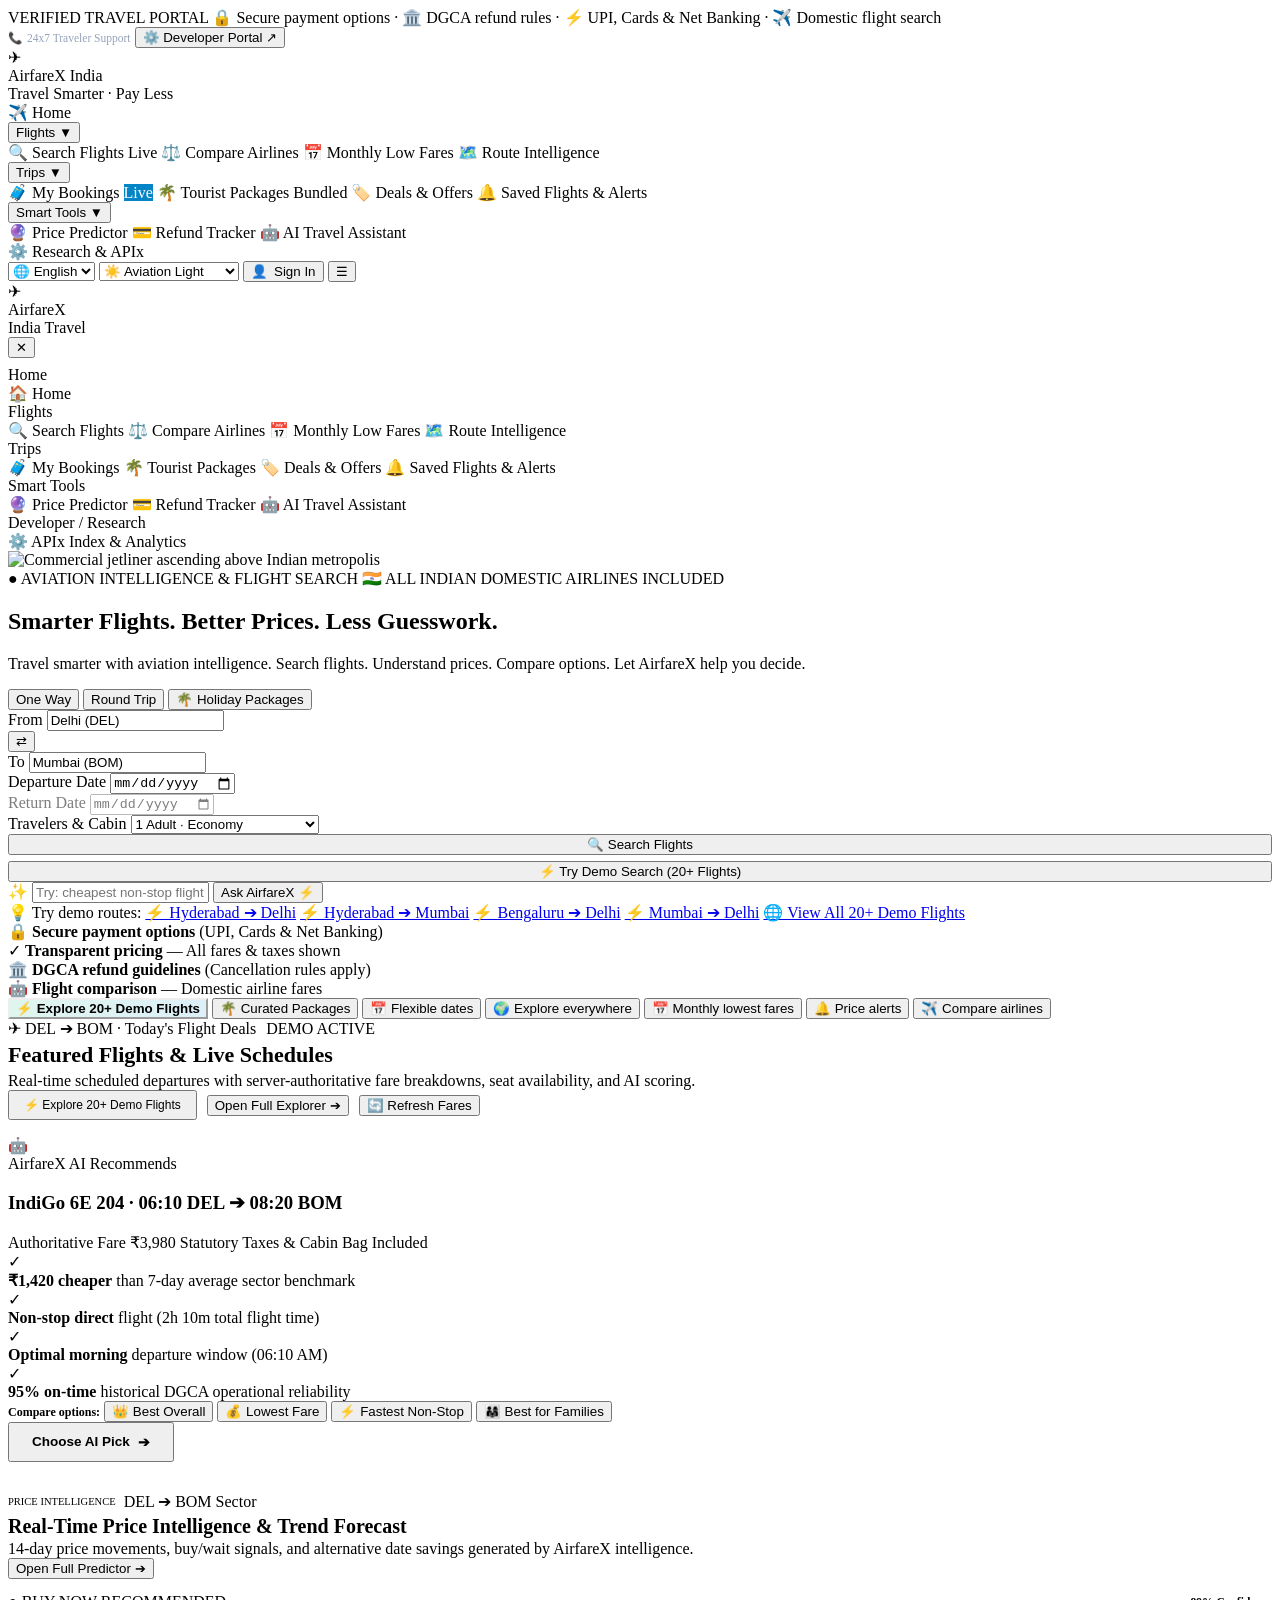
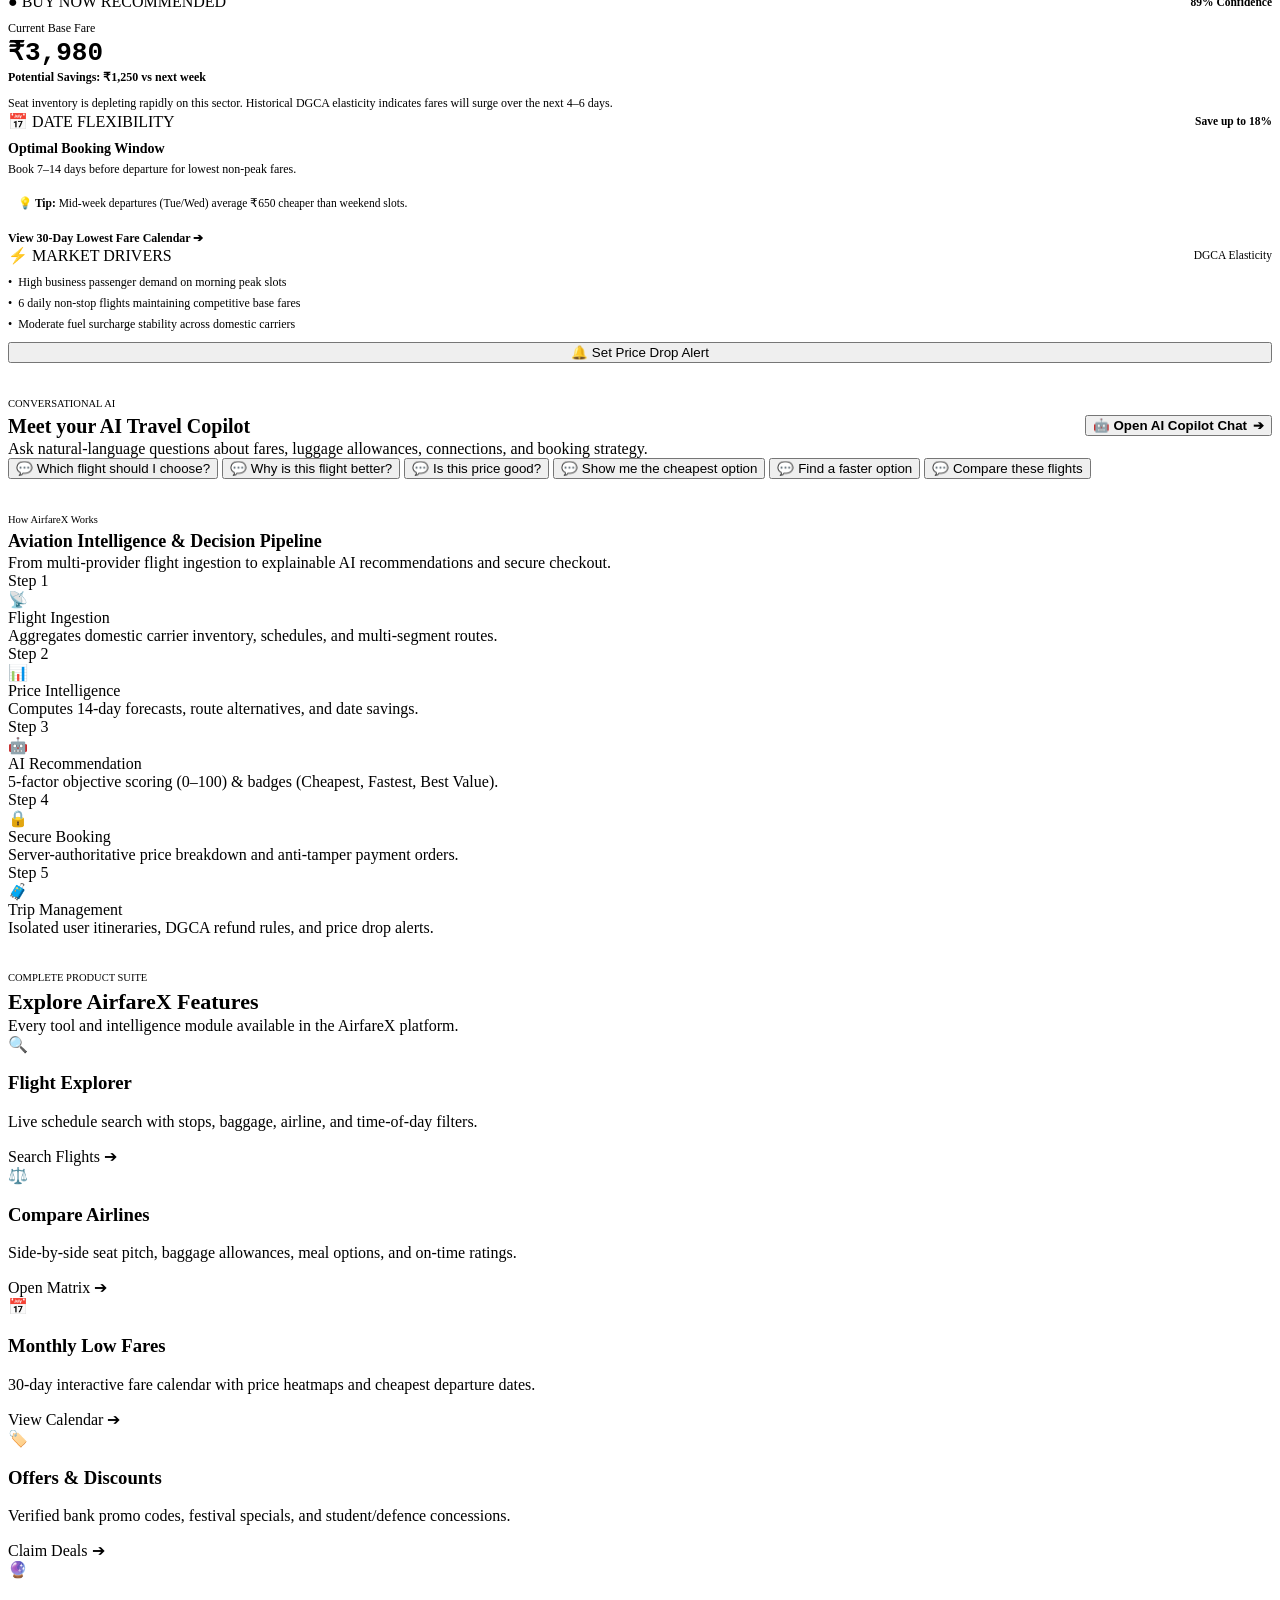
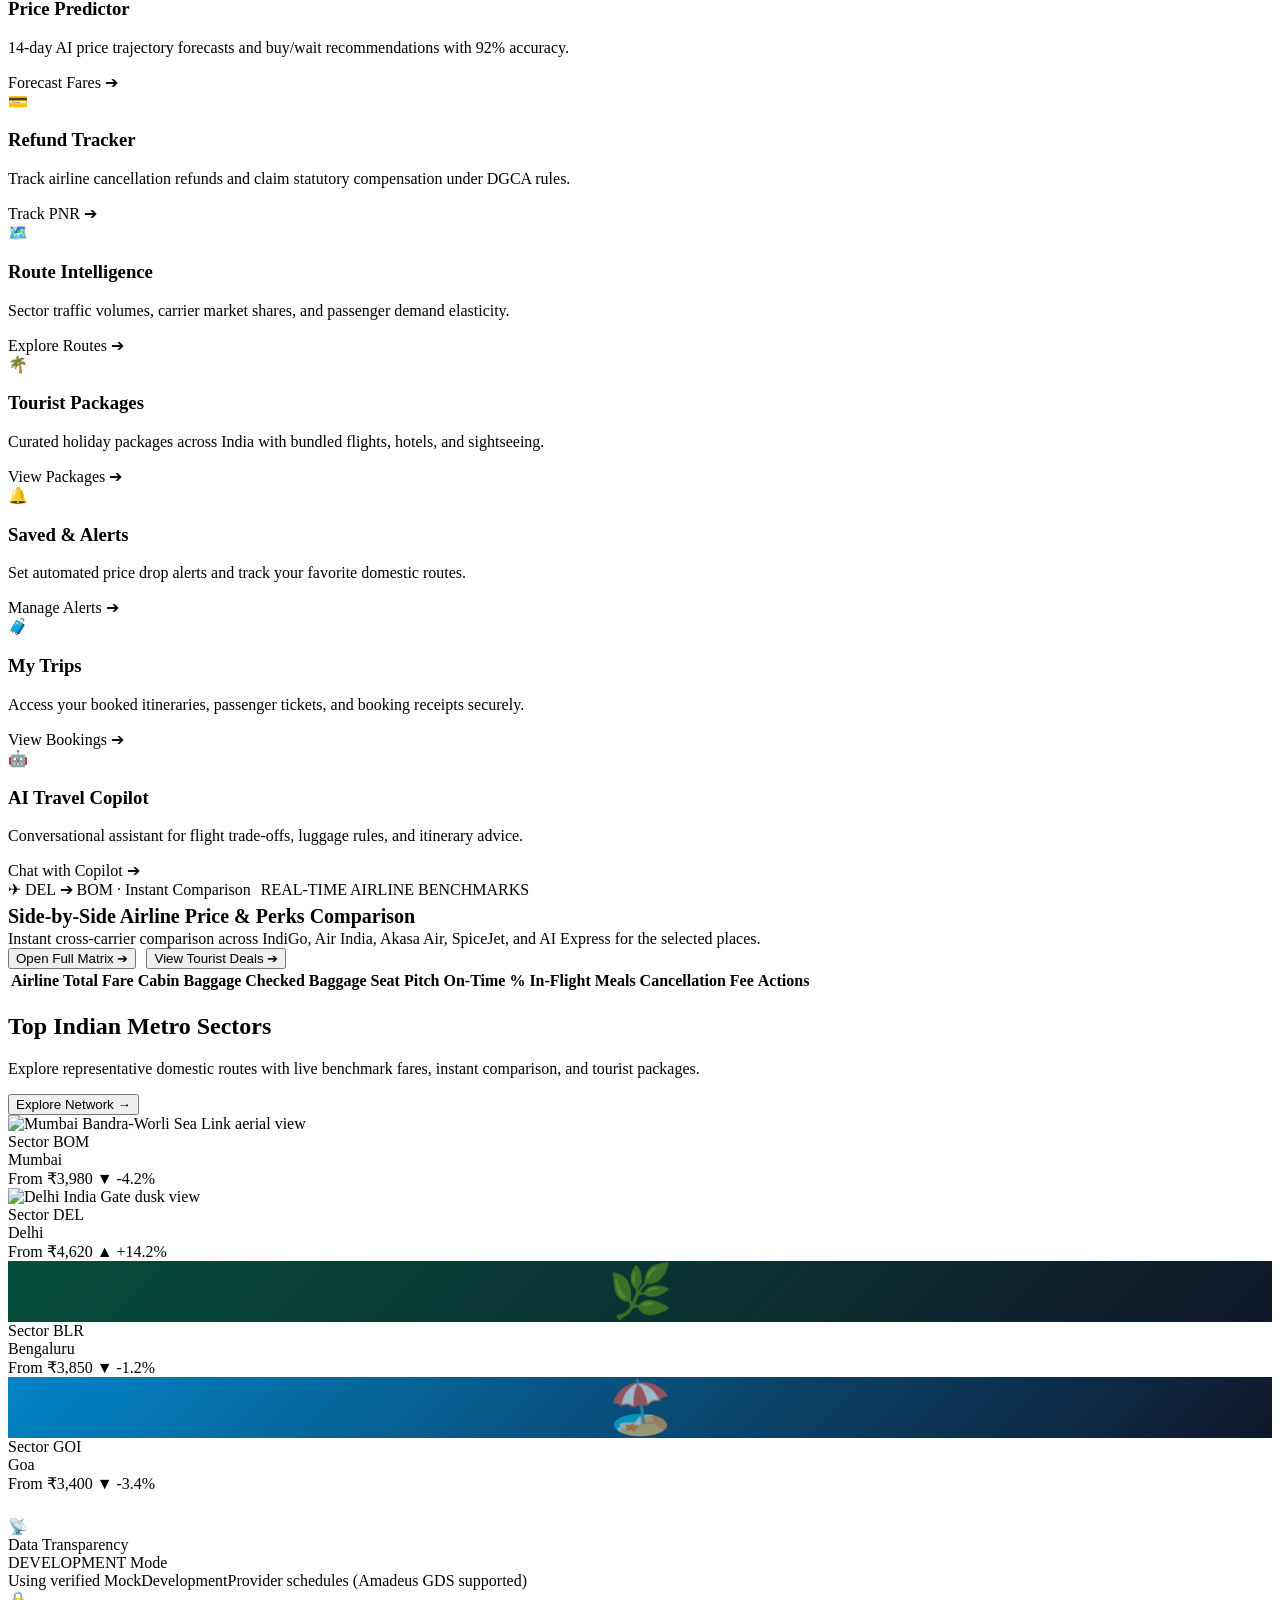
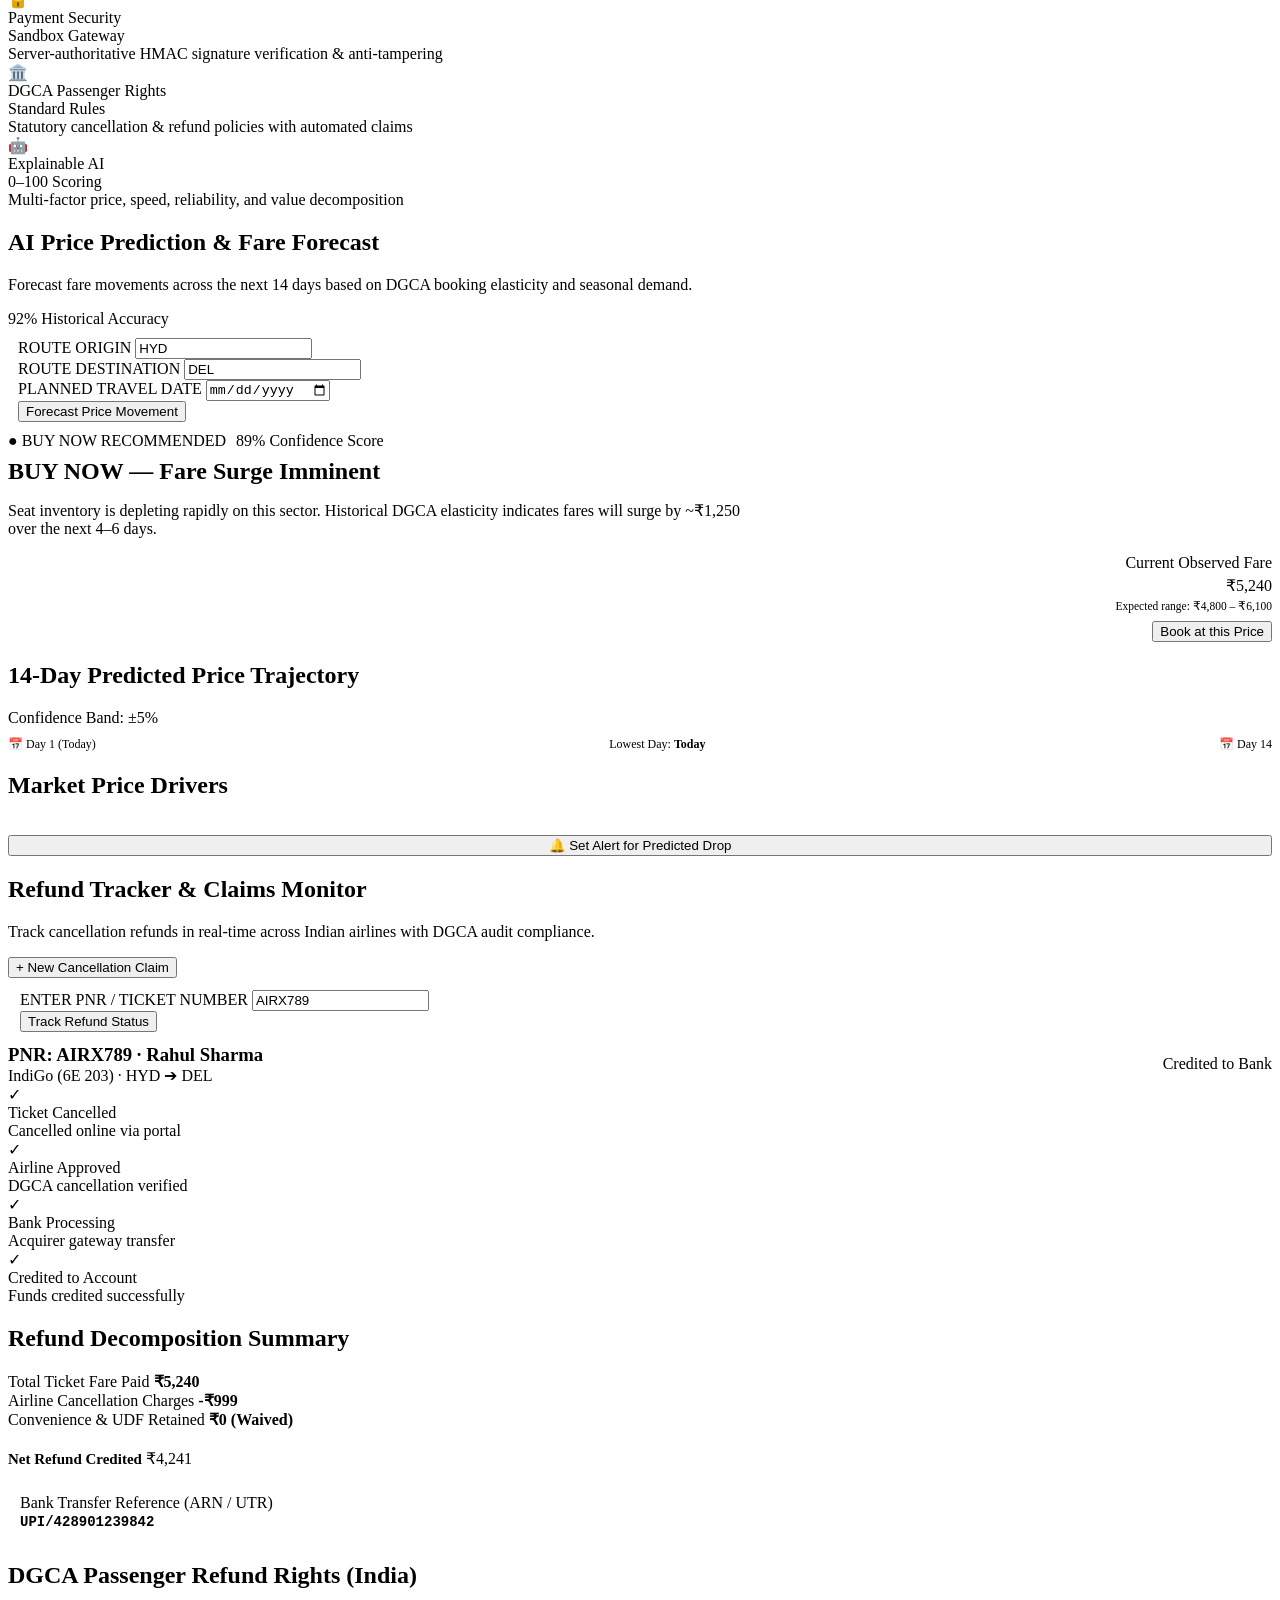
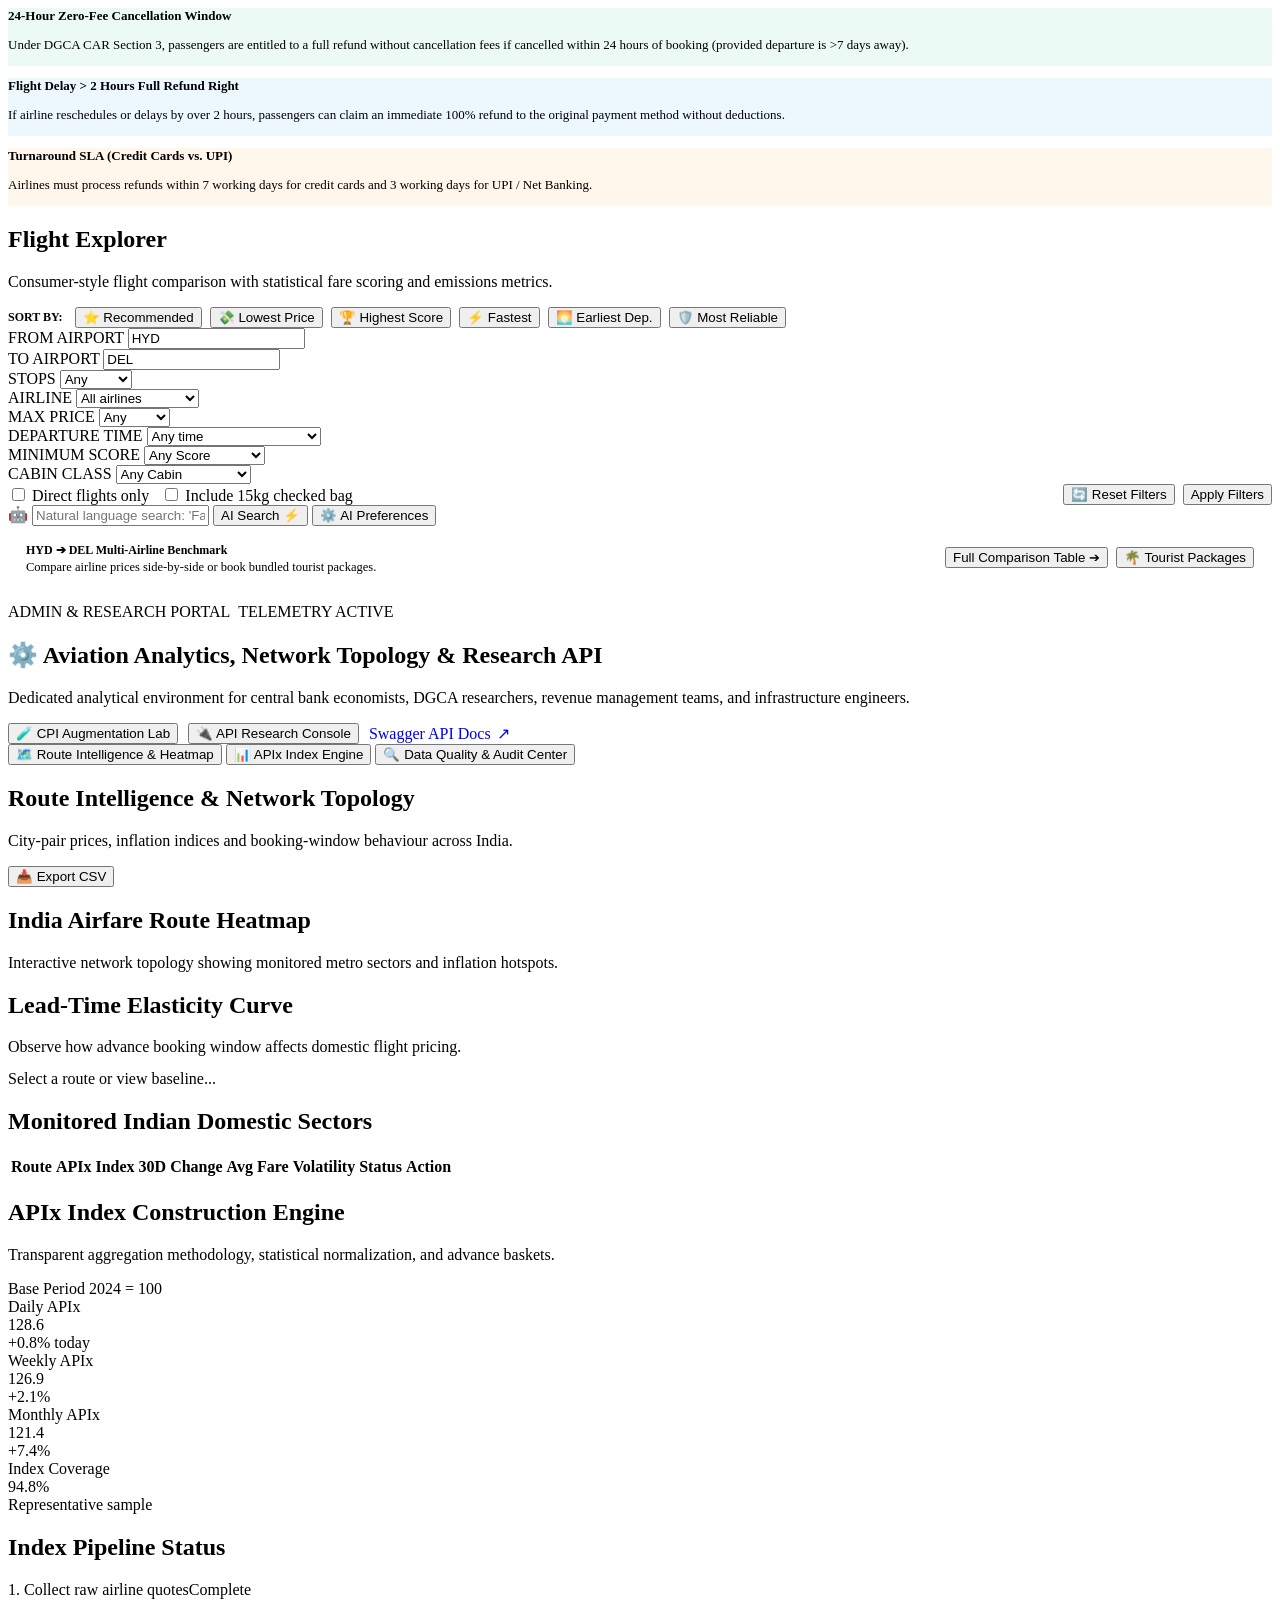
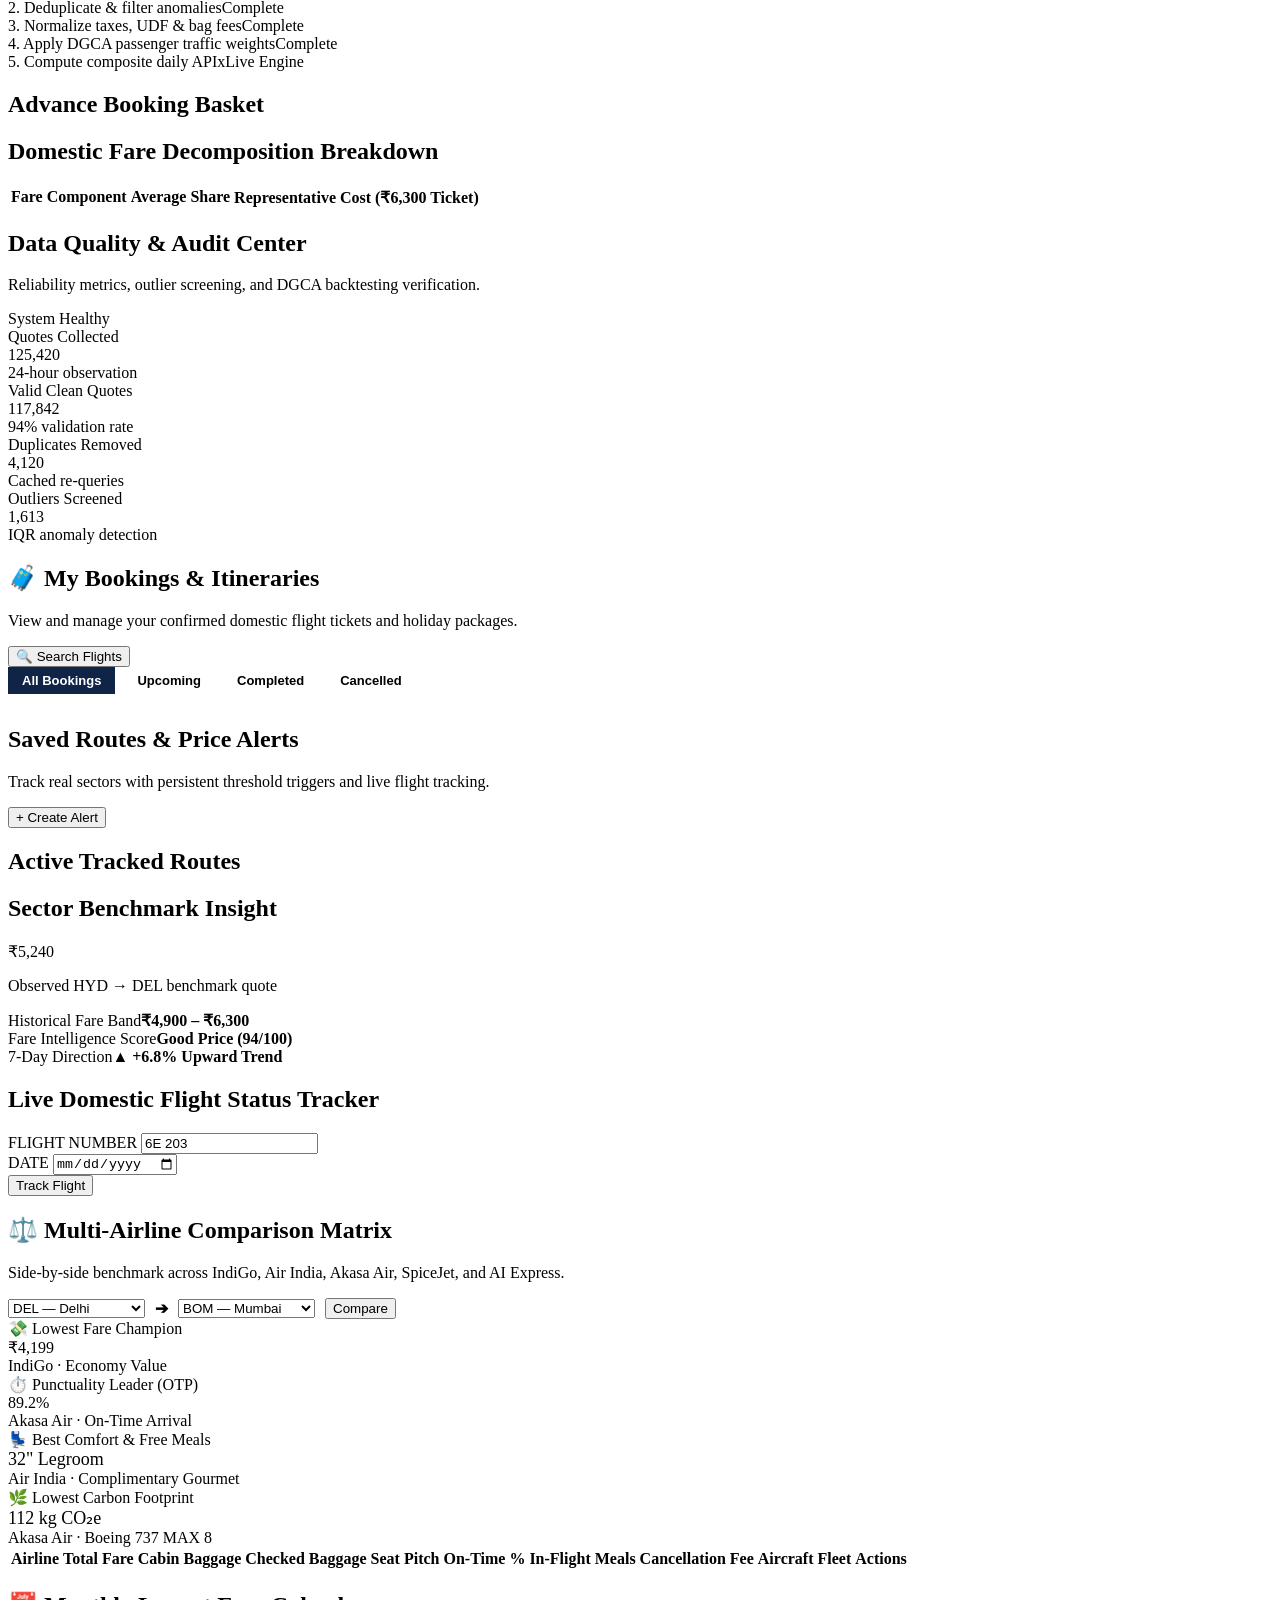
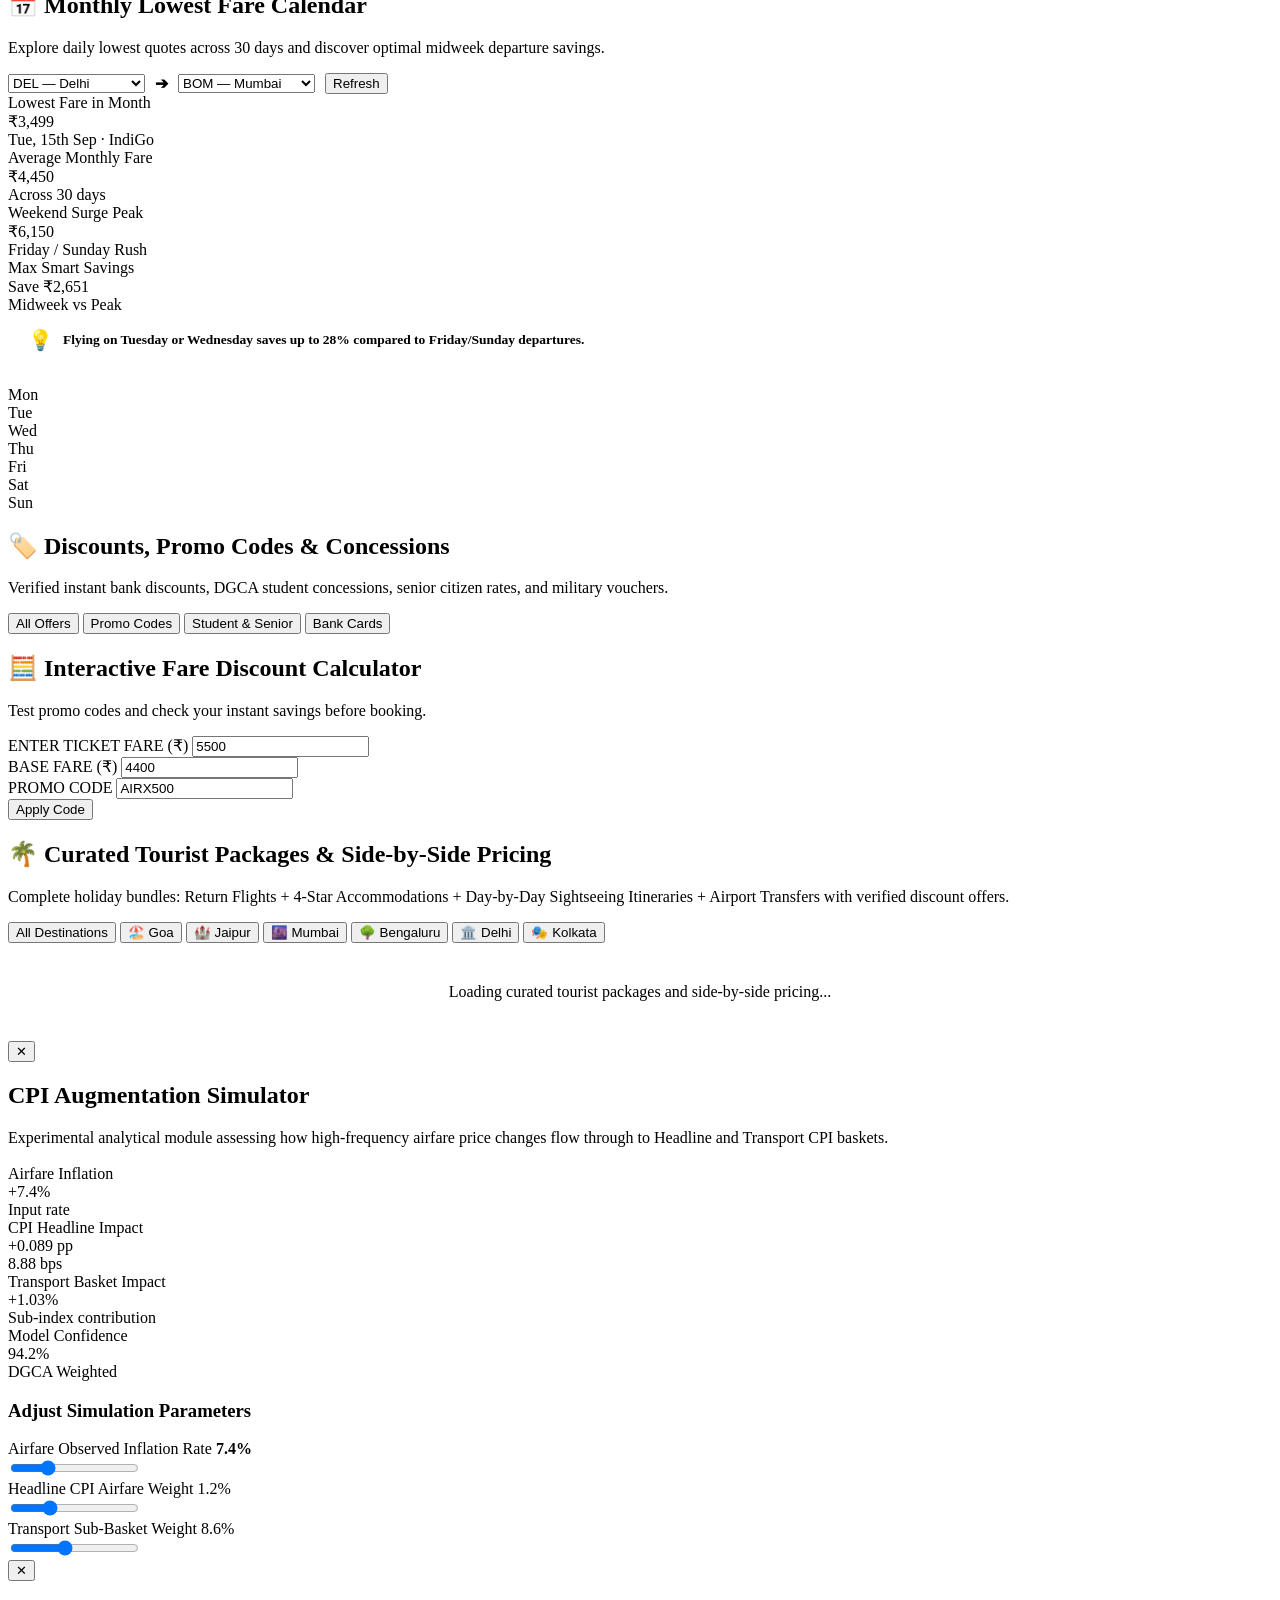
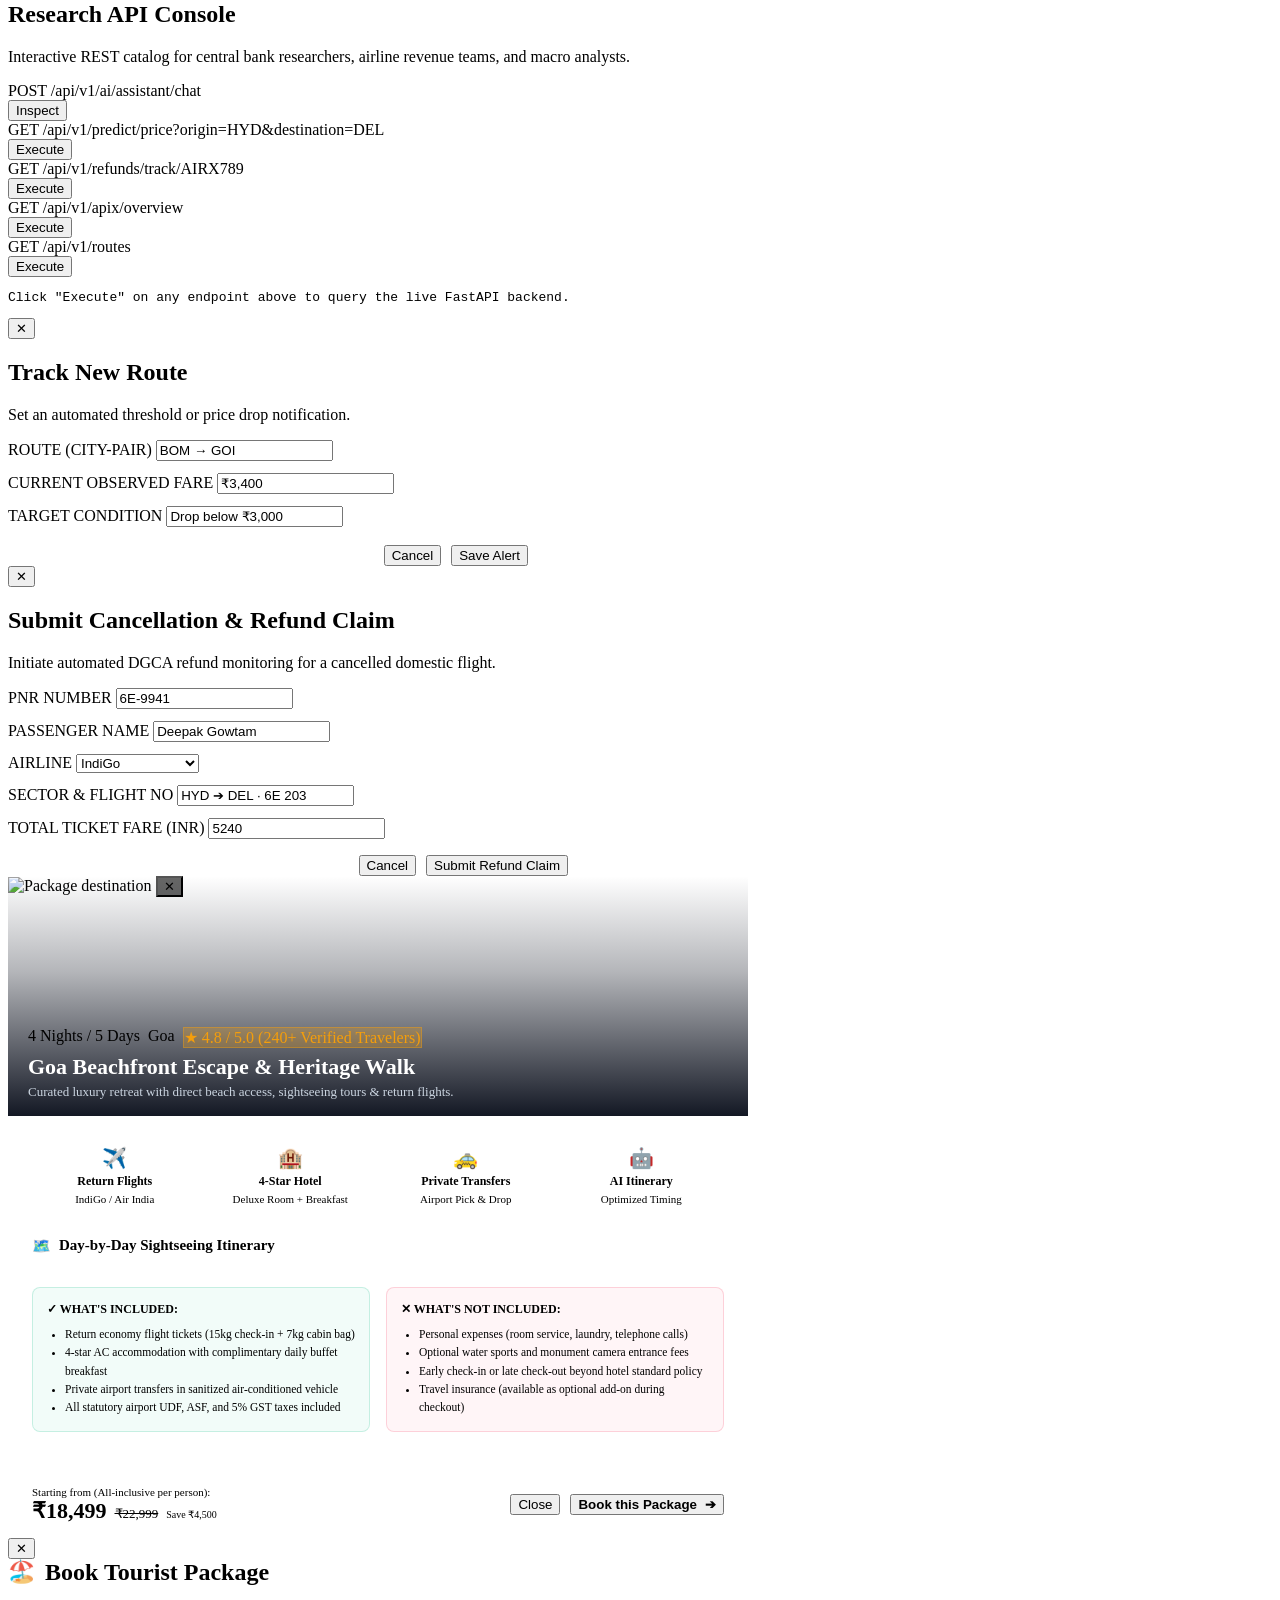
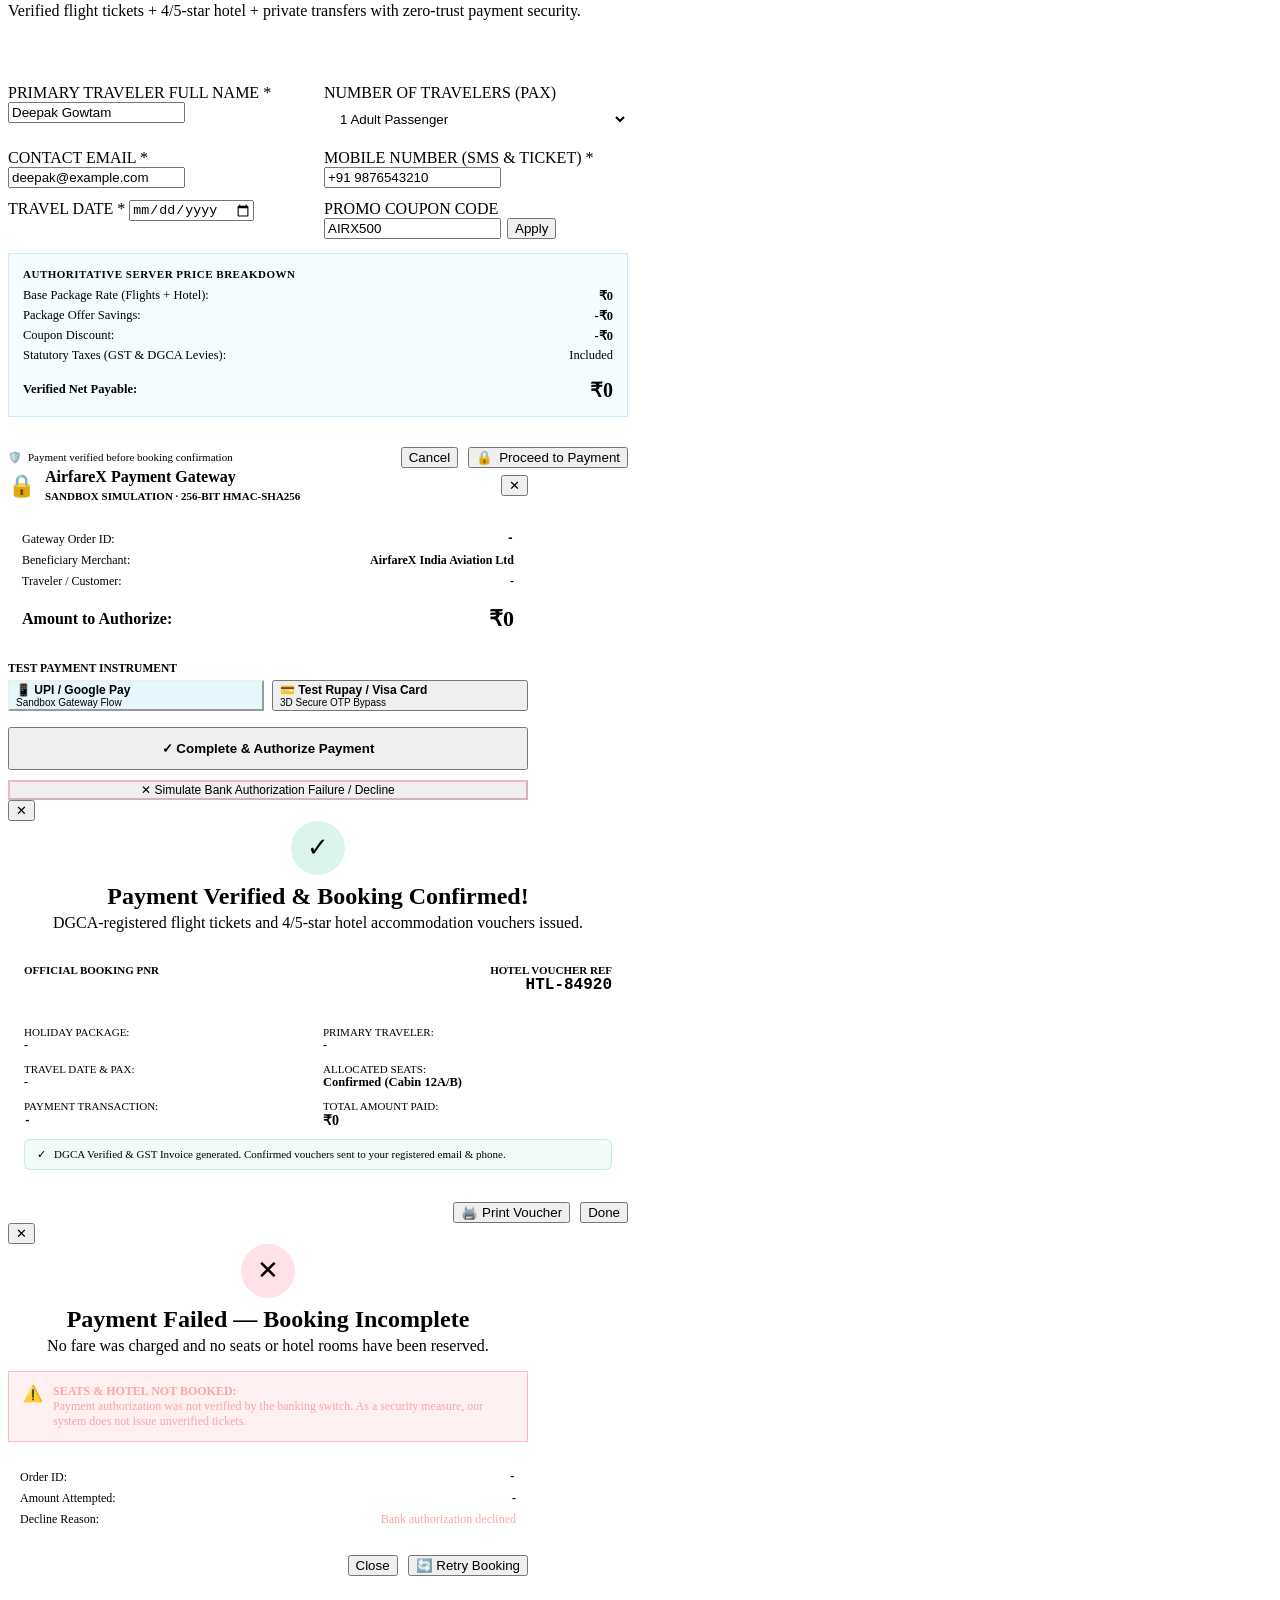
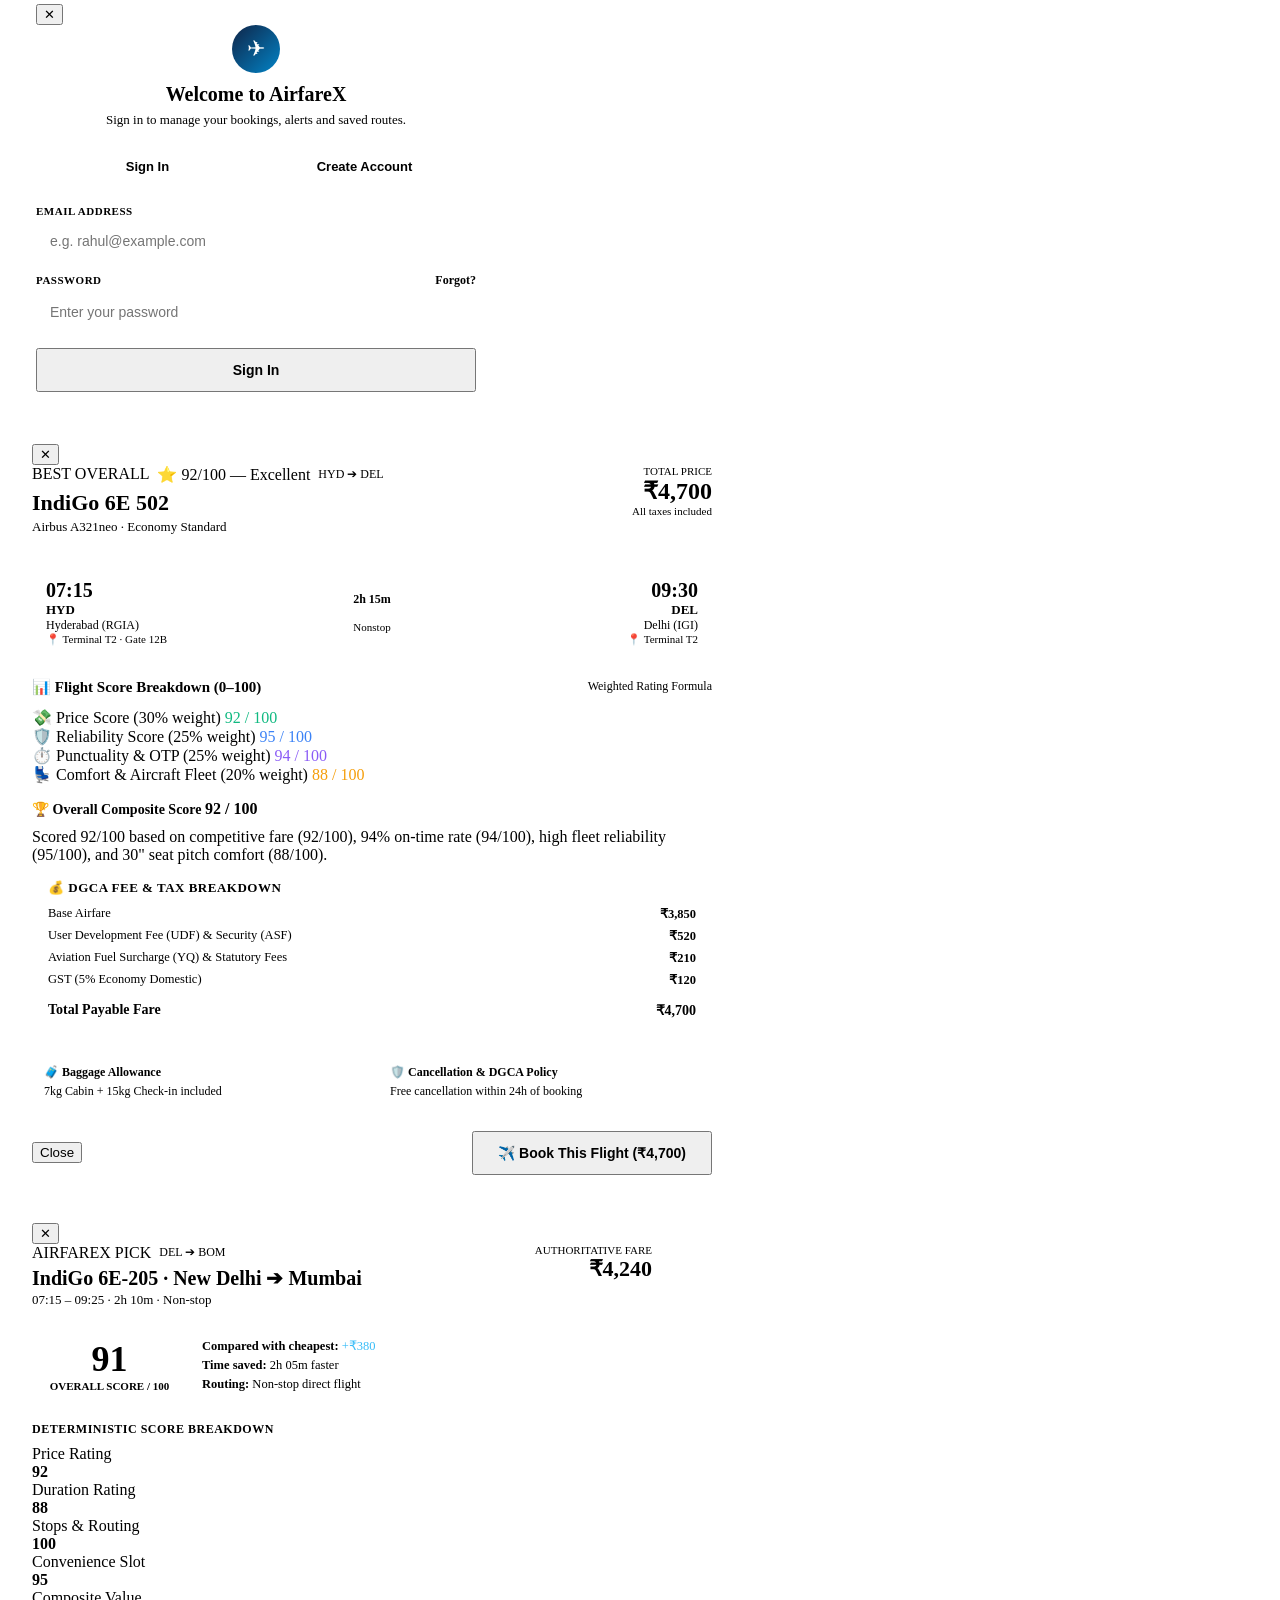
==== commit 40593116: "feat(phase7): complete realistic flight demo dataset, scoring engine, details breakdown modal & comp" ====
--- a/frontend/index.html
+++ b/frontend/index.html
@@ -1,5 +1,5 @@
 <!DOCTYPE html>
-<html lang="en" data-theme="dark">
+<html lang="en" data-theme="light">
 <head>
   <meta charset="UTF-8">
   <meta name="viewport" content="width=device-width, initial-scale=1.0">
@@ -21,20 +21,20 @@
   <div class="sys-banner" id="customerTrustBanner">
     <div class="sys-banner-left">
       <span class="live-badge">VERIFIED TRAVEL PORTAL</span>
-      <span>🔒 100% Secure UPI & Card Payments</span>
+      <span>🔒 Secure payment options</span>
       <span class="banner-sep">·</span>
-      <span>🏛️ DGCA Statutory Refund Guarantee</span>
+      <span>🏛️ DGCA refund rules</span>
       <span class="banner-sep">·</span>
-      <span>⚡ Zero Convenience Fee on UPI</span>
+      <span>⚡ UPI, Cards & Net Banking</span>
       <span class="banner-sep">·</span>
-      <span>✈️ 1M+ Domestic Fares Analyzed</span>
+      <span>✈️ Domestic flight search</span>
     </div>
     <div class="sys-banner-right">
-      <span style="color:var(--text-muted); font-size:11.5px; display:inline-flex; align-items:center; gap:5px;">
+      <span style="color:#94A3B8; font-size:11.5px; display:inline-flex; align-items:center; gap:5px;">
         <span>📞</span> 24x7 Traveler Support
       </span>
-      <button class="admin-portal-link" onclick="showTab('admin', document.querySelector('.main-nav a[data-tab=\'admin\']'))" title="Open Engineering, Economic Analytics & API Console">
-        <span>⚙️ Admin & Analytics Portal ↗</span>
+      <button class="admin-portal-link" onclick="showTab('admin', document.querySelector('[data-tab=\'admin\']'))" title="Open Engineering, Economic Analytics & API Console">
+        <span>⚙️ Developer Portal ↗</span>
       </button>
     </div>
   </div>
@@ -49,22 +49,84 @@
       </div>
     </div>
 
-    <nav class="main-nav">
-      <a class="nav-link active" data-tab="home" onclick="showTab('home', this)">✈️ Flights</a>
-      <a class="nav-link" data-tab="tourist-plans" onclick="showTab('tourist-plans', this)">🌴 Packages</a>
-      <a class="nav-link" data-tab="explorer" onclick="showTab('explorer', this)">🔍 Flight Explorer</a>
-      <a class="nav-link" data-tab="comparison" onclick="showTab('comparison', this)">⚖️ Compare Airlines</a>
-      <a class="nav-link" data-tab="monthly-fares" onclick="showTab('monthly-fares', this)">📅 Low Fares</a>
-      <a class="nav-link" data-tab="offers" onclick="showTab('offers', this)">🏷️ Deals</a>
-      <a class="nav-link" data-tab="prediction" onclick="showTab('prediction', this)">🔮 Forecast</a>
-      <a class="nav-link" data-tab="refunds" onclick="showTab('refunds', this)">💳 Refund Tracker</a>
-      <a class="nav-link" data-tab="saved" onclick="showTab('saved', this)">🔔 My Trips</a>
-      <a class="nav-link nav-admin-link" data-tab="admin" onclick="showTab('admin', this)">⚙️ Admin & Analytics</a>
+    <!-- Grouped Main Navigation -->
+    <nav class="main-nav" id="mainNav">
+      <a class="nav-link active" data-tab="home" onclick="showTab('home', this)">✈️ Home</a>
+
+      <!-- Flights Dropdown -->
+      <div class="nav-item">
+        <button class="nav-link" type="button">
+          <span>Flights</span> <span class="caret">▼</span>
+        </button>
+        <div class="nav-dropdown">
+          <a class="dropdown-link" data-tab="explorer" onclick="showTab('explorer', this)">
+            <span>🔍 Search Flights</span>
+            <span class="item-badge">Live</span>
+          </a>
+          <a class="dropdown-link" data-tab="comparison" onclick="showTab('comparison', this)">
+            <span>⚖️ Compare Airlines</span>
+          </a>
+          <a class="dropdown-link" data-tab="monthly-fares" onclick="showTab('monthly-fares', this)">
+            <span>📅 Monthly Low Fares</span>
+          </a>
+          <a class="dropdown-link" onclick="showAdminSubtab('routes')">
+            <span>🗺️ Route Intelligence</span>
+          </a>
+        </div>
+      </div>
+
+      <!-- Trips Dropdown -->
+      <div class="nav-item">
+        <button class="nav-link" type="button">
+          <span>Trips</span> <span class="caret">▼</span>
+        </button>
+        <div class="nav-dropdown">
+          <a class="dropdown-link" data-tab="trips" onclick="showTab('trips', this)">
+            <span>🧳 My Bookings</span>
+            <span class="item-badge" style="background:var(--brand-cyan, #0284c7); color:#fff;">Live</span>
+          </a>
+          <a class="dropdown-link" data-tab="tourist-plans" onclick="showTab('tourist-plans', this)">
+            <span>🌴 Tourist Packages</span>
+            <span class="item-badge">Bundled</span>
+          </a>
+          <a class="dropdown-link" data-tab="offers" onclick="showTab('offers', this)">
+            <span>🏷️ Deals & Offers</span>
+          </a>
+          <a class="dropdown-link" data-tab="saved" onclick="showTab('saved', this)">
+            <span>🔔 Saved Flights & Alerts</span>
+          </a>
+        </div>
+      </div>
+
+      <!-- Smart Tools Dropdown -->
+      <div class="nav-item">
+        <button class="nav-link" type="button">
+          <span>Smart Tools</span> <span class="caret">▼</span>
+        </button>
+        <div class="nav-dropdown">
+          <a class="dropdown-link" data-tab="prediction" onclick="showTab('prediction', this)">
+            <span>🔮 Price Predictor</span>
+          </a>
+          <a class="dropdown-link" data-tab="refunds" onclick="showTab('refunds', this)">
+            <span>💳 Refund Tracker</span>
+          </a>
+          <a class="dropdown-link" onclick="toggleAiAssistant()">
+            <span>🤖 AI Travel Assistant</span>
+          </a>
+        </div>
+      </div>
+
+      <!-- Developer / Research -->
+      <div class="nav-item">
+        <a class="nav-link nav-admin-link" data-tab="admin" onclick="showTab('admin', this)">
+          <span>⚙️ Research & APIx</span>
+        </a>
+      </div>
     </nav>
 
     <div class="top-actions">
       <!-- Regional Language Selector -->
-      <select id="langSelector" class="lang-selector" onchange="window.i18n?.setLanguage(this.value)" title="Select Regional Language">
+      <select id="langSelector" class="lang-selector" onchange="window.i18n?.setLanguage(this.value)" title="Select Regional Language" aria-label="Select Language">
         <option value="en">🌐 English</option>
         <option value="hi">🇮🇳 हिन्दी</option>
         <option value="te">🇮🇳 తెలుగు</option>
@@ -74,24 +136,71 @@
       </select>
 
       <!-- Multi-Theme Selector Dropdown -->
-      <select id="themeSelector" class="lang-selector" onchange="setThemeMode(this.value)" title="Choose Visual Theme">
+      <select id="themeSelector" class="lang-selector" onchange="setThemeMode(this.value)" title="Choose Visual Theme" aria-label="Visual Theme">
+        <option value="light" selected>☀️ Aviation Light</option>
         <option value="aurora">🌌 Aurora Obsidian</option>
+        <option value="sunset">🌅 Sunset Gold</option>
         <option value="cyber">⚡ Cyber Neon</option>
-        <option value="sunset">🌅 Sunset Gold</option>
-        <option value="light">☁️ Frosted Alabaster</option>
       </select>
 
-      <button class="btn sm light" onclick="showToast('Welcome back, Deepak! Your travel profile is active.')" title="Customer Profile" style="display:inline-flex; align-items:center; gap:6px;">
-        <span>👤</span> <span>Account</span>
-      </button>
+      <!-- Dynamic Customer Profile / Authentication Widget -->
+      <div id="userNavWidget" style="display:inline-flex; align-items:center;">
+        <button class="btn sm primary" onclick="openAuthModal('login')" title="Customer Account Login / Sign Up" style="display:inline-flex; align-items:center; gap:6px;">
+          <span>👤</span> <span>Sign In</span>
+        </button>
+      </div>
+
+      <!-- Mobile Menu Toggle Button -->
+      <button class="mobile-menu-btn" id="mobileMenuBtn" onclick="toggleMobileMenu()" title="Open Navigation Menu" aria-label="Open Navigation Menu">☰</button>
     </div>
   </header>
 
+  <!-- Mobile Navigation Drawer -->
+  <div class="mobile-drawer-backdrop" id="mobileDrawerBackdrop" onclick="toggleMobileMenu()"></div>
+  <div class="mobile-drawer" id="mobileDrawer">
+    <div class="mobile-drawer-head">
+      <div class="brand-wrapper" onclick="showTab('home'); toggleMobileMenu();">
+        <div class="brand-logo-icon">✈</div>
+        <div>
+          <div class="brand-text">Airfare<span>X</span></div>
+          <span class="brand-sub">India Travel</span>
+        </div>
+      </div>
+      <button class="mobile-drawer-close" onclick="toggleMobileMenu()" aria-label="Close menu">✕</button>
+    </div>
+
+    <!-- Mobile Drawer Auth Container -->
+    <div id="mobileDrawerAuth" style="padding:0 16px 8px 16px;"></div>
+
+    <div class="mobile-nav-section-title">Home</div>
+    <a class="mobile-drawer-link active" data-tab="home" onclick="showTab('home'); toggleMobileMenu();">🏠 Home</a>
+
+    <div class="mobile-nav-section-title">Flights</div>
+    <a class="mobile-drawer-link" data-tab="explorer" onclick="showTab('explorer'); toggleMobileMenu();">🔍 Search Flights</a>
+    <a class="mobile-drawer-link" data-tab="comparison" onclick="showTab('comparison'); toggleMobileMenu();">⚖️ Compare Airlines</a>
+    <a class="mobile-drawer-link" data-tab="monthly-fares" onclick="showTab('monthly-fares'); toggleMobileMenu();">📅 Monthly Low Fares</a>
+    <a class="mobile-drawer-link" onclick="showAdminSubtab('routes'); toggleMobileMenu();">🗺️ Route Intelligence</a>
+
+    <div class="mobile-nav-section-title">Trips</div>
+    <a class="mobile-drawer-link" data-tab="trips" onclick="showTab('trips'); toggleMobileMenu();">🧳 My Bookings</a>
+    <a class="mobile-drawer-link" data-tab="tourist-plans" onclick="showTab('tourist-plans'); toggleMobileMenu();">🌴 Tourist Packages</a>
+    <a class="mobile-drawer-link" data-tab="offers" onclick="showTab('offers'); toggleMobileMenu();">🏷️ Deals & Offers</a>
+    <a class="mobile-drawer-link" data-tab="saved" onclick="showTab('saved'); toggleMobileMenu();">🔔 Saved Flights & Alerts</a>
+
+    <div class="mobile-nav-section-title">Smart Tools</div>
+    <a class="mobile-drawer-link" data-tab="prediction" onclick="showTab('prediction'); toggleMobileMenu();">🔮 Price Predictor</a>
+    <a class="mobile-drawer-link" data-tab="refunds" onclick="showTab('refunds'); toggleMobileMenu();">💳 Refund Tracker</a>
+    <a class="mobile-drawer-link" onclick="toggleAiAssistant(); toggleMobileMenu();">🤖 AI Travel Assistant</a>
+
+    <div class="mobile-nav-section-title">Developer / Research</div>
+    <a class="mobile-drawer-link" data-tab="admin" onclick="showTab('admin'); toggleMobileMenu();">⚙️ APIx Index & Analytics</a>
+  </div>
+
   <!-- Main Container -->
   <main class="main-container">
 
     <!-- =========================================================
-         SECTION 1: OVERVIEW & INSTANT COMPARISON
+         SECTION 1: OVERVIEW & FEATURED FLIGHT DISCOVERY
          ========================================================= -->
     <section id="home">
       <!-- Hero Banner with Human-First Travel Search -->
@@ -100,11 +209,11 @@
         <div class="hero-overlay"></div>
         <div class="hero-content">
           <div class="hero-top-badges">
-            <span class="hero-pill green">● AI TRAVEL ASSISTANT & BEST VALUE GUARANTEE</span>
+            <span class="hero-pill green">● AVIATION INTELLIGENCE &amp; FLIGHT SEARCH</span>
             <span class="hero-pill">🇮🇳 ALL INDIAN DOMESTIC AIRLINES INCLUDED</span>
           </div>
-          <h1>Travel smarter. Pay less.</h1>
-          <p class="hero-subtext">AI-powered flights, stays and travel packages — personalized for your trip.</p>
+          <h1>Smarter Flights. Better Prices. Less Guesswork.</h1>
+          <p class="hero-subtext">Travel smarter with aviation intelligence. Search flights. Understand prices. Compare options. Let AirfareX help you decide.</p>
 
           <!-- Human-First Travel Booking Card -->
           <div class="search-card-container">
@@ -118,28 +227,9 @@
             <!-- Glassmorphic Search Fields Grid -->
             <div class="search-bar">
               <div class="field">
-                <label data-i18n="from_label">FROM (ORIGIN)</label>
-                <input id="fromCity" list="originAirports" value="Hyderabad (HYD)" oninput="handleHomePlaceChange()" onchange="handleHomePlaceChange()" placeholder="City or airport">
+                <label data-i18n="from_label">From</label>
+                <input id="fromCity" list="originAirports" value="Delhi (DEL)" oninput="handleHomePlaceChange()" onchange="handleHomePlaceChange()" placeholder="City or airport">
                 <datalist id="originAirports">
-                  <option value="Hyderabad (HYD)">
-                  <option value="Delhi (DEL)">
-                  <option value="Mumbai (BOM)">
-                  <option value="Bengaluru (BLR)">
-                  <option value="Chennai (MAA)">
-                  <option value="Kolkata (CCU)">
-                  <option value="Goa (GOI)">
-                  <option value="Pune (PNQ)">
-                  <option value="Jaipur (JAI)">
-                </datalist>
-              </div>
-
-              <!-- Swap Airports Button -->
-              <button type="button" class="airport-swap-btn" onclick="swapOriginDest()" title="Swap Cities">⇄</button>
-
-              <div class="field">
-                <label data-i18n="to_label">TO (DESTINATION)</label>
-                <input id="toCity" list="destAirports" value="Delhi (DEL)" oninput="handleHomePlaceChange()" onchange="handleHomePlaceChange()" placeholder="City or airport">
-                <datalist id="destAirports">
                   <option value="Delhi (DEL)">
                   <option value="Mumbai (BOM)">
                   <option value="Bengaluru (BLR)">
@@ -152,18 +242,37 @@
                 </datalist>
               </div>
 
+              <!-- Swap Airports Button -->
+              <button type="button" class="airport-swap-btn" id="swapAirportsBtn" onclick="swapOriginDest()" title="Swap origin and destination" aria-label="Swap origin and destination">⇄</button>
+
               <div class="field">
-                <label data-i18n="depart_label">DEPARTURE DATE</label>
+                <label data-i18n="to_label">To</label>
+                <input id="toCity" list="destAirports" value="Mumbai (BOM)" oninput="handleHomePlaceChange()" onchange="handleHomePlaceChange()" placeholder="City or airport">
+                <datalist id="destAirports">
+                  <option value="Mumbai (BOM)">
+                  <option value="Delhi (DEL)">
+                  <option value="Bengaluru (BLR)">
+                  <option value="Hyderabad (HYD)">
+                  <option value="Chennai (MAA)">
+                  <option value="Kolkata (CCU)">
+                  <option value="Goa (GOI)">
+                  <option value="Pune (PNQ)">
+                  <option value="Jaipur (JAI)">
+                </datalist>
+              </div>
+
+              <div class="field">
+                <label data-i18n="depart_label">Departure Date</label>
                 <input type="date" id="departDate">
               </div>
 
               <div class="field" id="returnDateFieldWrap" style="opacity: 0.5;">
-                <label>RETURN DATE</label>
+                <label>Return Date</label>
                 <input type="date" id="returnDate" placeholder="Add Return" onchange="enableRoundTrip()">
               </div>
 
               <div class="field">
-                <label data-i18n="travellers_label">TRAVELERS & CABIN</label>
+                <label data-i18n="travellers_label">Travelers &amp; Cabin</label>
                 <select id="cabinSelect">
                   <option data-i18n="cabin_1_eco">1 Adult · Economy</option>
                   <option data-i18n="cabin_2_eco">2 Adults · Economy</option>
@@ -172,10 +281,32 @@
                 </select>
               </div>
 
-              <div class="search-actions-col">
-                <button class="btn green search-cta-btn" onclick="triggerSearch()" data-i18n="search_btn">
+              <div class="search-actions-col" style="display:flex; flex-direction:column; gap:6px;">
+                <button class="btn green search-cta-btn" id="heroSearchBtn" onclick="triggerHomeOrExplorerSearch()" data-i18n="search_btn">
                   <span>🔍</span> <span>Search Flights</span>
                 </button>
+                <button type="button" class="btn-demo-cta" onclick="exploreDemoFlights()" title="Explore all 20+ master demo flights with complete score breakdown">
+                  <span>⚡</span> <span>Try Demo Search (20+ Flights)</span>
+                </button>
+              </div>
+            </div>
+
+            <!-- Natural Language AI Search Input (Phase 7 / 8) -->
+            <div class="nl-ai-search-box">
+              <div class="nl-ai-search-inner">
+                <span class="nl-ai-icon">✨</span>
+                <input type="text" id="heroNlSearchInput" placeholder="Try: cheapest non-stop flight from Hyderabad to Delhi" onkeydown="if(event.key==='Enter') executeNlSearch('heroNlSearchInput')">
+                <button type="button" class="btn green sm nl-ai-btn" id="heroAskAiBtn" onclick="executeNlSearch('heroNlSearchInput')">
+                  <span>Ask AirfareX</span> <span>⚡</span>
+                </button>
+              </div>
+              <div class="nl-ai-hints">
+                <span>💡 Try demo routes:</span>
+                <a href="javascript:void(0)" onclick="selectDemoRoute('HYD', 'DEL')">⚡ Hyderabad ➔ Delhi</a>
+                <a href="javascript:void(0)" onclick="selectDemoRoute('HYD', 'BOM')">⚡ Hyderabad ➔ Mumbai</a>
+                <a href="javascript:void(0)" onclick="selectDemoRoute('BLR', 'DEL')">⚡ Bengaluru ➔ Delhi</a>
+                <a href="javascript:void(0)" onclick="selectDemoRoute('BOM', 'DEL')">⚡ Mumbai ➔ Delhi</a>
+                <a href="javascript:void(0)" onclick="exploreDemoFlights()">🌐 View All 20+ Demo Flights</a>
               </div>
             </div>
 
@@ -183,25 +314,26 @@
             <div class="trust-signals-bar">
               <div class="trust-signal-item">
                 <span class="trust-icon">🔒</span>
-                <span><b>100% Secure Payments</b> (UPI, Cards & Net Banking)</span>
+                <span><b>Secure payment options</b> (UPI, Cards &amp; Net Banking)</span>
               </div>
               <div class="trust-signal-item">
                 <span class="trust-icon">✓</span>
-                <span><b>Transparent Pricing</b> — Zero Hidden Fees</span>
+                <span><b>Transparent pricing</b> — All fares &amp; taxes shown</span>
               </div>
               <div class="trust-signal-item">
                 <span class="trust-icon">🏛️</span>
-                <span><b>DGCA Statutory Protection</b> (24h Free Cancellation)</span>
+                <span><b>DGCA refund guidelines</b> (Cancellation rules apply)</span>
               </div>
               <div class="trust-signal-item">
                 <span class="trust-icon">🤖</span>
-                <span><b>AI Best-Value Engine</b> (Save up to ₹2,500)</span>
+                <span><b>Flight comparison</b> — Domestic airline fares</span>
               </div>
             </div>
           </div>
 
           <!-- Quick Filters Chips -->
           <div class="chips-bar">
+            <button class="chip active" onclick="exploreDemoFlights()" style="background:linear-gradient(135deg, #10b98122, #0284c722); border-color:var(--brand-cyan); color:var(--text-main); font-weight:700;">⚡ Explore 20+ Demo Flights</button>
             <button class="chip" onclick="showTab('tourist-plans', document.querySelector('.main-nav a[data-tab=\'tourist-plans\']'))">🌴 Curated Packages</button>
             <button class="chip" onclick="flexDates()" data-i18n="chip_flex">📅 Flexible dates</button>
             <button class="chip" onclick="everywhere()" data-i18n="chip_everywhere">🌍 Explore everywhere</button>
@@ -214,39 +346,82 @@
         </div>
       </div>
 
-      <!-- AirfareX AI Recommendation & Travel Assistant Pick (Issue #3 & #7) -->
+      <!-- =========================================================
+           FEATURED FLIGHT RESULTS / TODAY'S DEALS (DEL -> BOM DEMO)
+           ========================================================= -->
+      <div class="home-featured-section" id="homeFeaturedSection">
+        <div class="home-featured-header">
+          <div>
+            <div style="display:flex; align-items:center; gap:10px; flex-wrap:wrap; margin-bottom:4px;">
+              <span class="instant-route-badge" id="homeFeaturedRouteBadge">✈ DEL ➔ BOM · Today's Flight Deals</span>
+              <span id="homeFeaturedDataSourceBadge" class="data-source-pill badge-dev">DEMO ACTIVE</span>
+            </div>
+            <h2 style="font-size:22px; font-weight:800; margin:0 0 4px; color:var(--text-main);">Featured Flights &amp; Live Schedules</h2>
+            <p class="metric-sub" id="homeFeaturedSubtitle" style="margin:0;">Real-time scheduled departures with server-authoritative fare breakdowns, seat availability, and AI scoring.</p>
+          </div>
+          <div style="display:flex; gap:10px; align-items:center; flex-wrap:wrap;">
+            <button class="btn-demo-cta" onclick="exploreDemoFlights()" style="font-size:12px; padding:6px 14px;">⚡ Explore 20+ Demo Flights</button>
+            <button class="btn sm" onclick="showTab('explorer', document.querySelector('.main-nav a[data-tab=\'explorer\']'))">Open Full Explorer ➔</button>
+            <button class="btn sm light" onclick="loadHomepageFeaturedFlights('DEL', 'BOM')">🔄 Refresh Fares</button>
+          </div>
+        </div>
+
+        <!-- AI 4-Card Recommendation Summary Bar -->
+        <div class="home-ai-summary-grid" id="homeAiSummaryGrid">
+          <!-- Populated dynamically by JS -->
+        </div>
+
+        <!-- Flight Result Cards Container -->
+        <div id="homeFlightResults" style="margin-top:16px;">
+          <!-- Populated dynamically by loadHomepageFeaturedFlights() -->
+          <div class="skeleton-card">
+            <div class="skeleton-shimmer"></div>
+            <div class="skeleton-line lg" style="width:32%;"></div>
+            <div class="skeleton-line md" style="width:65%;"></div>
+            <div class="skeleton-line sm" style="width:40%;"></div>
+          </div>
+          <div class="skeleton-card">
+            <div class="skeleton-shimmer"></div>
+            <div class="skeleton-line lg" style="width:28%;"></div>
+            <div class="skeleton-line md" style="width:58%;"></div>
+            <div class="skeleton-line sm" style="width:45%;"></div>
+          </div>
+        </div>
+      </div>
+
+      <!-- AirfareX AI Recommendation & Travel Assistant Pick Card -->
       <div class="ai-recommendation-hero-card" id="aiHeroPickCard">
         <div class="ai-pick-header">
           <div class="ai-pick-tag">
             <span class="ai-robot-badge">🤖</span>
             <div>
               <span class="ai-pick-label">AirfareX AI Recommends</span>
-              <h3 class="ai-pick-title" id="aiPickFlightTitle">IndiGo 6E 2341 · 06:30 DEL ➔ 09:10 BLR</h3>
+              <h3 class="ai-pick-title" id="aiPickFlightTitle">IndiGo 6E 204 · 06:10 DEL ➔ 08:20 BOM</h3>
             </div>
           </div>
           <div class="ai-pick-price-box">
             <span class="ai-pick-fare-label">Authoritative Fare</span>
-            <span class="ai-pick-fare" id="aiPickFare">₹5,240</span>
-            <span class="ai-pick-tagline">Statutory Taxes & Cabin Bag Included</span>
+            <span class="ai-pick-fare" id="aiPickFare">₹3,980</span>
+            <span class="ai-pick-tagline">Statutory Taxes &amp; Cabin Bag Included</span>
           </div>
         </div>
 
         <div class="ai-reasons-grid">
           <div class="ai-reason-item">
             <span class="check-icon">✓</span>
-            <div><b>₹1,840 cheaper</b> than 7-day average route fare</div>
+            <div><b>₹1,420 cheaper</b> than 7-day average sector benchmark</div>
           </div>
           <div class="ai-reason-item">
             <span class="check-icon">✓</span>
-            <div><b>Non-stop direct</b> flight (2h 40m total duration)</div>
+            <div><b>Non-stop direct</b> flight (2h 10m total flight time)</div>
           </div>
           <div class="ai-reason-item">
             <span class="check-icon">✓</span>
-            <div><b>Optimal morning</b> departure slot</div>
+            <div><b>Optimal morning</b> departure window (06:10 AM)</div>
           </div>
           <div class="ai-reason-item">
             <span class="check-icon">✓</span>
-            <div><b>94% on-time</b> historical DGCA performance</div>
+            <div><b>95% on-time</b> historical DGCA operational reliability</div>
           </div>
         </div>
 
@@ -258,21 +433,263 @@
             <button type="button" class="ai-compare-chip" onclick="filterByAiCategory('fastest', this)">⚡ Fastest Non-Stop</button>
             <button type="button" class="ai-compare-chip" onclick="filterByAiCategory('family', this)">👨‍👩‍👧 Best for Families</button>
           </div>
-          <button type="button" class="btn green" onclick="selectFlight('IndiGo', '6E-2341', 5240, 'BLR', 'Bengaluru')" style="display:inline-flex; align-items:center; gap:8px; font-weight:800; padding:10px 22px; font-size:13.5px;">
+          <button type="button" class="btn green" onclick="selectFlight('IndiGo', '6E-204', 3980, 'DEL', 'BOM')" style="display:inline-flex; align-items:center; gap:8px; font-weight:800; padding:10px 22px; font-size:13.5px;">
             <span>Choose AI Pick</span> <span>➔</span>
           </button>
         </div>
       </div>
 
-      <!-- Instant Multi-Airline Comparison Matrix (Triggered automatically upon Place Selection) -->
+      <!-- =========================================================
+           PRICE INTELLIGENCE & FARE TRAJECTORY FORECAST
+           ========================================================= -->
+      <div class="home-price-intel-section" id="homePriceIntelSection" style="margin:30px 0;">
+        <div class="section-head" style="margin-bottom:14px;">
+          <div>
+            <div style="display:flex; align-items:center; gap:8px;">
+              <span class="badge green" style="font-size:10.5px;">PRICE INTELLIGENCE</span>
+              <span class="metric-sub" id="homePriceSectorBadge">DEL ➔ BOM Sector</span>
+            </div>
+            <h2 style="margin:4px 0 2px; font-size:20px;">Real-Time Price Intelligence &amp; Trend Forecast</h2>
+            <p class="metric-sub" style="margin:0;">14-day price movements, buy/wait signals, and alternative date savings generated by AirfareX intelligence.</p>
+          </div>
+          <button class="btn sm light" onclick="showTab('prediction', document.querySelector('.main-nav a[data-tab=\'prediction\']'))">Open Full Predictor ➔</button>
+        </div>
+
+        <div class="home-price-intel-grid" id="homePriceIntelGrid">
+          <!-- Card 1: Buy vs Wait Signal -->
+          <div class="home-price-intel-card" id="homePriceSignalCard">
+            <div style="display:flex; justify-content:space-between; align-items:center;">
+              <span class="badge green" id="homePriceSignalBadge">● BUY NOW RECOMMENDED</span>
+              <span style="font-size:11.5px; color:var(--text-muted); font-weight:700;" id="homePriceConfBadge">89% Confidence</span>
+            </div>
+            <div style="margin:10px 0;">
+              <div style="font-size:12px; color:var(--text-muted);">Current Base Fare</div>
+              <div style="font-size:26px; font-weight:800; color:var(--text-main); font-family:'JetBrains Mono',monospace;" id="homePriceCurrentFare">₹3,980</div>
+              <div style="font-size:12px; color:var(--brand-mint); font-weight:700; margin-top:2px;" id="homePriceDeltaText">Potential Savings: ₹1,250 vs next week</div>
+            </div>
+            <p style="font-size:12px; color:var(--text-muted); line-height:1.4; margin:0;" id="homePriceSignalDesc">Seat inventory is depleting rapidly on this sector. Historical DGCA elasticity indicates fares will surge over the next 4–6 days.</p>
+          </div>
+
+          <!-- Card 2: Date Flexibility & Alternatives -->
+          <div class="home-price-intel-card" id="homePriceSavingsCard">
+            <div style="display:flex; justify-content:space-between; align-items:center;">
+              <span class="badge blue">📅 DATE FLEXIBILITY</span>
+              <span style="font-size:11.5px; color:var(--brand-blue); font-weight:700;">Save up to 18%</span>
+            </div>
+            <div style="margin:10px 0;">
+              <div style="font-size:14px; font-weight:700; color:var(--text-main); margin-bottom:4px;">Optimal Booking Window</div>
+              <p style="font-size:12px; color:var(--text-muted); line-height:1.4; margin:0 0 10px;" id="homePriceOptimalWindow">Book 7–14 days before departure for lowest non-peak fares.</p>
+              <div style="background:rgba(255,255,255,0.03); border:1px solid var(--border-color); border-radius:6px; padding:8px 10px; font-size:11.5px; color:var(--text-secondary);">
+                💡 <b>Tip:</b> Mid-week departures (Tue/Wed) average ₹650 cheaper than weekend slots.
+              </div>
+            </div>
+            <a href="javascript:void(0)" onclick="showTab('monthly-fares', document.querySelector('.main-nav a[data-tab=\'monthly-fares\']'))" style="font-size:12px; font-weight:700; color:var(--brand-blue); text-decoration:none;">View 30-Day Lowest Fare Calendar ➔</a>
+          </div>
+
+          <!-- Card 3: Market Volatility & Drivers -->
+          <div class="home-price-intel-card" id="homePriceDriversCard">
+            <div style="display:flex; justify-content:space-between; align-items:center;">
+              <span class="badge purple">⚡ MARKET DRIVERS</span>
+              <span style="font-size:11.5px; color:var(--text-muted);">DGCA Elasticity</span>
+            </div>
+            <div style="margin:10px 0; display:flex; flex-direction:column; gap:6px;" id="homePriceDriversList">
+              <div style="font-size:12px; color:var(--text-secondary); display:flex; align-items:flex-start; gap:6px;">
+                <span style="color:var(--brand-blue);">•</span> High business passenger demand on morning peak slots
+              </div>
+              <div style="font-size:12px; color:var(--text-secondary); display:flex; align-items:flex-start; gap:6px;">
+                <span style="color:var(--brand-blue);">•</span> 6 daily non-stop flights maintaining competitive base fares
+              </div>
+              <div style="font-size:12px; color:var(--text-secondary); display:flex; align-items:flex-start; gap:6px;">
+                <span style="color:var(--brand-blue);">•</span> Moderate fuel surcharge stability across domestic carriers
+              </div>
+            </div>
+            <button class="btn sm light" style="width:100%; margin-top:auto;" onclick="quickAlert('DEL ➔ BOM', 3980)">🔔 Set Price Drop Alert</button>
+          </div>
+        </div>
+      </div>
+
+      <!-- =========================================================
+           AI TRAVEL COPILOT SHOWCASE
+           ========================================================= -->
+      <div class="home-copilot-section" id="homeAiCopilot">
+        <div style="display:flex; justify-content:space-between; align-items:center; flex-wrap:wrap; gap:12px;">
+          <div>
+            <span class="badge blue" style="font-size:10.5px;">CONVERSATIONAL AI</span>
+            <h2 style="font-size:20px; font-weight:800; margin:4px 0 2px; color:var(--text-main);">Meet your AI Travel Copilot</h2>
+            <p class="metric-sub" style="margin:0;">Ask natural-language questions about fares, luggage allowances, connections, and booking strategy.</p>
+          </div>
+          <button class="btn green sm" onclick="toggleAiAssistant(true)" style="display:inline-flex; align-items:center; gap:6px; font-weight:800;">
+            <span>🤖 Open AI Copilot Chat</span> <span>➔</span>
+          </button>
+        </div>
+
+        <div class="home-copilot-chips">
+          <button type="button" class="home-copilot-chip" onclick="sendPromptToAi('Which flight should I choose?')">💬 Which flight should I choose?</button>
+          <button type="button" class="home-copilot-chip" onclick="sendPromptToAi('Why is this flight better?')">💬 Why is this flight better?</button>
+          <button type="button" class="home-copilot-chip" onclick="sendPromptToAi('Is this price good?')">💬 Is this price good?</button>
+          <button type="button" class="home-copilot-chip" onclick="sendPromptToAi('Show me the cheapest option')">💬 Show me the cheapest option</button>
+          <button type="button" class="home-copilot-chip" onclick="sendPromptToAi('Find a faster option')">💬 Find a faster option</button>
+          <button type="button" class="home-copilot-chip" onclick="sendPromptToAi('Compare these flights')">💬 Compare these flights</button>
+        </div>
+      </div>
+
+      <!-- =========================================================
+           HOW AIRFAREX WORKS (5-STEP PIPELINE DIAGRAM)
+           ========================================================= -->
+      <div class="how-it-works-box" id="howAirfarexWorks" style="margin:30px 0;">
+        <div class="section-head" style="margin-bottom:0;">
+          <div>
+            <span class="badge blue" style="font-size:10.5px;">How AirfareX Works</span>
+            <h2 style="margin:4px 0 2px; font-size:18px;">Aviation Intelligence &amp; Decision Pipeline</h2>
+            <p class="metric-sub" style="margin:0;">From multi-provider flight ingestion to explainable AI recommendations and secure checkout.</p>
+          </div>
+        </div>
+        <div class="pipeline-grid">
+          <div class="pipeline-step-card">
+            <div class="pipeline-step-num">Step 1</div>
+            <div class="pipeline-step-icon">📡</div>
+            <div class="pipeline-step-title">Flight Ingestion</div>
+            <div class="pipeline-step-desc">Aggregates domestic carrier inventory, schedules, and multi-segment routes.</div>
+          </div>
+          <div class="pipeline-step-card">
+            <div class="pipeline-step-num">Step 2</div>
+            <div class="pipeline-step-icon">📊</div>
+            <div class="pipeline-step-title">Price Intelligence</div>
+            <div class="pipeline-step-desc">Computes 14-day forecasts, route alternatives, and date savings.</div>
+          </div>
+          <div class="pipeline-step-card">
+            <div class="pipeline-step-num">Step 3</div>
+            <div class="pipeline-step-icon">🤖</div>
+            <div class="pipeline-step-title">AI Recommendation</div>
+            <div class="pipeline-step-desc">5-factor objective scoring (0–100) &amp; badges (Cheapest, Fastest, Best Value).</div>
+          </div>
+          <div class="pipeline-step-card">
+            <div class="pipeline-step-num">Step 4</div>
+            <div class="pipeline-step-icon">🔒</div>
+            <div class="pipeline-step-title">Secure Booking</div>
+            <div class="pipeline-step-desc">Server-authoritative price breakdown and anti-tamper payment orders.</div>
+          </div>
+          <div class="pipeline-step-card">
+            <div class="pipeline-step-num">Step 5</div>
+            <div class="pipeline-step-icon">🧳</div>
+            <div class="pipeline-step-title">Trip Management</div>
+            <div class="pipeline-step-desc">Isolated user itineraries, DGCA refund rules, and price drop alerts.</div>
+          </div>
+        </div>
+      </div>
+
+      <!-- =========================================================
+           EXPLORE AIRFAREX FEATURES (11-CARD RICH GRID)
+           ========================================================= -->
+      <div class="home-features-section" id="homeFeaturesSection">
+        <div class="section-head">
+          <div>
+            <span class="badge cyan" style="font-size:10.5px;">COMPLETE PRODUCT SUITE</span>
+            <h2 style="margin:4px 0 2px; font-size:22px; font-weight:800;">Explore AirfareX Features</h2>
+            <p class="metric-sub" style="margin:0;">Every tool and intelligence module available in the AirfareX platform.</p>
+          </div>
+        </div>
+
+        <div class="home-features-grid" id="homeFeatureCardsGrid">
+          <!-- 1. Flight Explorer -->
+          <div class="home-feature-card" onclick="showTab('explorer', document.querySelector('.main-nav a[data-tab=\'explorer\']'))">
+            <div class="card-icon">🔍</div>
+            <h3>Flight Explorer</h3>
+            <p>Live schedule search with stops, baggage, airline, and time-of-day filters.</p>
+            <div class="card-cta">Search Flights ➔</div>
+          </div>
+
+          <!-- 2. Compare Airlines -->
+          <div class="home-feature-card" onclick="showTab('comparison', document.querySelector('.main-nav a[data-tab=\'comparison\']'))">
+            <div class="card-icon">⚖️</div>
+            <h3>Compare Airlines</h3>
+            <p>Side-by-side seat pitch, baggage allowances, meal options, and on-time ratings.</p>
+            <div class="card-cta">Open Matrix ➔</div>
+          </div>
+
+          <!-- 3. Monthly Low Fares -->
+          <div class="home-feature-card" onclick="showTab('monthly-fares', document.querySelector('.main-nav a[data-tab=\'monthly-fares\']'))">
+            <div class="card-icon">📅</div>
+            <h3>Monthly Low Fares</h3>
+            <p>30-day interactive fare calendar with price heatmaps and cheapest departure dates.</p>
+            <div class="card-cta">View Calendar ➔</div>
+          </div>
+
+          <!-- 4. Offers & Discounts -->
+          <div class="home-feature-card" onclick="showTab('offers', document.querySelector('.main-nav a[data-tab=\'offers\']'))">
+            <div class="card-icon">🏷️</div>
+            <h3>Offers &amp; Discounts</h3>
+            <p>Verified bank promo codes, festival specials, and student/defence concessions.</p>
+            <div class="card-cta">Claim Deals ➔</div>
+          </div>
+
+          <!-- 5. Price Predictor -->
+          <div class="home-feature-card" onclick="showTab('prediction', document.querySelector('.main-nav a[data-tab=\'prediction\']'))">
+            <div class="card-icon">🔮</div>
+            <h3>Price Predictor</h3>
+            <p>14-day AI price trajectory forecasts and buy/wait recommendations with 92% accuracy.</p>
+            <div class="card-cta">Forecast Fares ➔</div>
+          </div>
+
+          <!-- 6. Refund Tracker -->
+          <div class="home-feature-card" onclick="showTab('refunds', document.querySelector('.main-nav a[data-tab=\'refunds\']'))">
+            <div class="card-icon">💳</div>
+            <h3>Refund Tracker</h3>
+            <p>Track airline cancellation refunds and claim statutory compensation under DGCA rules.</p>
+            <div class="card-cta">Track PNR ➔</div>
+          </div>
+
+          <!-- 7. Route Intelligence -->
+          <div class="home-feature-card" onclick="showAdminSubtab('routes')">
+            <div class="card-icon">🗺️</div>
+            <h3>Route Intelligence</h3>
+            <p>Sector traffic volumes, carrier market shares, and passenger demand elasticity.</p>
+            <div class="card-cta">Explore Routes ➔</div>
+          </div>
+
+          <!-- 8. Tourist Packages -->
+          <div class="home-feature-card" onclick="showTab('tourist-plans', document.querySelector('.main-nav a[data-tab=\'tourist-plans\']'))">
+            <div class="card-icon">🌴</div>
+            <h3>Tourist Packages</h3>
+            <p>Curated holiday packages across India with bundled flights, hotels, and sightseeing.</p>
+            <div class="card-cta">View Packages ➔</div>
+          </div>
+
+          <!-- 9. Saved & Alerts -->
+          <div class="home-feature-card" onclick="showTab('saved', document.querySelector('.main-nav a[data-tab=\'saved\']'))">
+            <div class="card-icon">🔔</div>
+            <h3>Saved &amp; Alerts</h3>
+            <p>Set automated price drop alerts and track your favorite domestic routes.</p>
+            <div class="card-cta">Manage Alerts ➔</div>
+          </div>
+
+          <!-- 10. My Trips -->
+          <div class="home-feature-card" onclick="showTab('trips', document.querySelector('.main-nav a[data-tab=\'trips\']'))">
+            <div class="card-icon">🧳</div>
+            <h3>My Trips</h3>
+            <p>Access your booked itineraries, passenger tickets, and booking receipts securely.</p>
+            <div class="card-cta">View Bookings ➔</div>
+          </div>
+
+          <!-- 11. AI Travel Copilot -->
+          <div class="home-feature-card" onclick="toggleAiAssistant(true)">
+            <div class="card-icon">🤖</div>
+            <h3>AI Travel Copilot</h3>
+            <p>Conversational assistant for flight trade-offs, luggage rules, and itinerary advice.</p>
+            <div class="card-cta">Chat with Copilot ➔</div>
+          </div>
+        </div>
+      </div>
+
+      <!-- Instant Multi-Airline Comparison Matrix -->
       <div id="homeComparisonCard" class="instant-comparison-card">
         <div class="instant-comp-header">
           <div>
             <div style="display:flex; align-items:center; gap:10px;">
-              <span class="instant-route-badge" id="instantCompRouteBadge">✈ HYD ➔ DEL · Instant Comparison</span>
+              <span class="instant-route-badge" id="instantCompRouteBadge">✈ DEL ➔ BOM · Instant Comparison</span>
               <span class="live-badge">REAL-TIME AIRLINE BENCHMARKS</span>
             </div>
-            <h2 style="margin:6px 0 2px; font-size:20px;">Side-by-Side Airline Price & Perks Comparison</h2>
+            <h2 style="margin:6px 0 2px; font-size:20px;">Side-by-Side Airline Price &amp; Perks Comparison</h2>
             <p class="metric-sub" style="margin:0;">Instant cross-carrier comparison across IndiGo, Air India, Akasa Air, SpiceJet, and AI Express for the selected places.</p>
           </div>
           <div style="display:flex; gap:10px;">
@@ -312,10 +729,23 @@
             <h2 data-i18n="dest_title">Top Indian Metro Sectors</h2>
             <p class="metric-sub" data-i18n="dest_subtitle">Explore representative domestic routes with live benchmark fares, instant comparison, and tourist packages.</p>
           </div>
-          <button class="btn light sm" onclick="showTab('routes', document.querySelector('.main-nav a[data-tab=\'routes\']'))" data-i18n="dest_explore_btn">Explore Network →</button>
+          <button class="btn light sm" onclick="showAdminSubtab('routes')" data-i18n="dest_explore_btn">Explore Network →</button>
         </div>
 
         <div class="destination-grid">
+          <div class="dest-card" onclick="selectDestinationSector('DEL', 'BOM', 'Mumbai (BOM)');">
+            <img src="/assets/images/destination_mumbai.jpg" alt="Mumbai Bandra-Worli Sea Link aerial view" class="dest-img">
+            <div class="dest-gradient"></div>
+            <div class="dest-content">
+              <span class="dest-city-code"><span data-i18n="dest_sector">Sector</span> BOM</span>
+              <div class="dest-city-name" data-i18n="city_bom">Mumbai</div>
+              <div class="dest-fare-row">
+                <span class="dest-fare"><span data-i18n="dest_from">From</span> ₹3,980</span>
+                <span class="dest-trend good">▼ -4.2%</span>
+              </div>
+            </div>
+          </div>
+
           <div class="dest-card" onclick="selectDestinationSector('HYD', 'DEL', 'Delhi (DEL)');">
             <img src="/assets/images/destination_delhi.jpg" alt="Delhi India Gate dusk view" class="dest-img">
             <div class="dest-gradient"></div>
@@ -329,19 +759,6 @@
             </div>
           </div>
 
-          <div class="dest-card" onclick="selectDestinationSector('DEL', 'BOM', 'Mumbai (BOM)');">
-            <img src="/assets/images/destination_mumbai.jpg" alt="Mumbai Bandra-Worli Sea Link aerial view" class="dest-img">
-            <div class="dest-gradient"></div>
-            <div class="dest-content">
-              <span class="dest-city-code"><span data-i18n="dest_sector">Sector</span> BOM</span>
-              <div class="dest-city-name" data-i18n="city_bom">Mumbai</div>
-              <div class="dest-fare-row">
-                <span class="dest-fare"><span data-i18n="dest_from">From</span> ₹4,390</span>
-                <span class="dest-trend risk">▲ +9.8%</span>
-              </div>
-            </div>
-          </div>
-
           <div class="dest-card" onclick="selectDestinationSector('BOM', 'BLR', 'Bengaluru (BLR)');">
             <div style="width:100%; height:100%; background: linear-gradient(135deg, #064e3b 0%, #0f172a 100%); display:flex; align-items:center; justify-content:center;">
               <span style="font-size:52px; opacity:0.6;">🌿</span>
@@ -374,31 +791,31 @@
         </div>
       </div>
 
-      <!-- Customer Travel Highlights & Value Guarantees (Issue #5) -->
-      <div class="grid-4 customer-kpi-grid">
+      <!-- Trust & Data Source Explanation Section -->
+      <div class="grid-4 customer-kpi-grid" style="margin-top:24px;">
         <div class="card travel-stat-card">
-          <div class="travel-stat-icon">✈️</div>
-          <div class="metric-title">1M+ Fares Analyzed</div>
-          <div class="metric">Live Benchmarks</div>
-          <div class="metric-sub good">Comparing 6 domestic carriers in real-time</div>
+          <div class="travel-stat-icon">📡</div>
+          <div class="metric-title">Data Transparency</div>
+          <div class="metric">DEVELOPMENT Mode</div>
+          <div class="metric-sub good">Using verified MockDevelopmentProvider schedules (Amadeus GDS supported)</div>
         </div>
         <div class="card travel-stat-card">
-          <div class="travel-stat-icon">🏷️</div>
-          <div class="metric-title">Guaranteed Savings</div>
-          <div class="metric">Save up to ₹2,500</div>
-          <div class="metric-sub good">Verified promo coupons & holiday bundling</div>
+          <div class="travel-stat-icon">🔒</div>
+          <div class="metric-title">Payment Security</div>
+          <div class="metric">Sandbox Gateway</div>
+          <div class="metric-sub good">Server-authoritative HMAC signature verification &amp; anti-tampering</div>
         </div>
         <div class="card travel-stat-card">
-          <div class="travel-stat-icon">⚡</div>
-          <div class="metric-title">Zero Fee on UPI</div>
-          <div class="metric">Save ₹350</div>
-          <div class="metric-sub good">Zero payment gateway surcharge on any UPI app</div>
+          <div class="travel-stat-icon">🏛️</div>
+          <div class="metric-title">DGCA Passenger Rights</div>
+          <div class="metric">Standard Rules</div>
+          <div class="metric-sub good">Statutory cancellation &amp; refund policies with automated claims</div>
         </div>
         <div class="card travel-stat-card">
-          <div class="travel-stat-icon">🛡️</div>
-          <div class="metric-title">DGCA Passenger Rights</div>
-          <div class="metric">100% Protected</div>
-          <div class="metric-sub good">Full statutory refunds & delay compensation</div>
+          <div class="travel-stat-icon">🤖</div>
+          <div class="metric-title">Explainable AI</div>
+          <div class="metric">0–100 Scoring</div>
+          <div class="metric-sub good">Multi-factor price, speed, reliability, and value decomposition</div>
         </div>
       </div>
     </section>
@@ -448,6 +865,7 @@
         <div style="text-align:right; min-width:220px;">
           <div class="metric-sub" data-i18n="pred_observed_fare">Current Observed Fare</div>
           <div class="metric" id="predCurrentFare" style="margin:4px 0;">₹5,240</div>
+          <div class="metric-sub" id="predExpectedRange" style="font-size:11.5px; margin-bottom:8px; color:var(--text-muted);">Expected range: ₹4,800 – ₹6,100</div>
           <button class="btn sm" onclick="triggerSearch()" data-i18n="pred_book_price_btn">Book at this Price</button>
         </div>
       </div>
@@ -589,23 +1007,26 @@
           <h1 data-i18n="exp_title">Flight Explorer</h1>
           <p class="metric-sub" data-i18n="exp_subtitle">Consumer-style flight comparison with statistical fare scoring and emissions metrics.</p>
         </div>
-        <div class="result-toolbar" style="display:flex; gap:8px;">
-          <button id="sortBtn_score" class="btn sm dark" onclick="setSort('score')" data-i18n="sort_score">Best Score</button>
-          <button id="sortBtn_price" class="btn sm gray" onclick="setSort('price')" data-i18n="sort_price">Cheapest</button>
-          <button id="sortBtn_duration" class="btn sm gray" onclick="setSort('duration')" data-i18n="sort_duration">Fastest</button>
-          <button id="sortBtn_emissions" class="btn sm gray" onclick="setSort('emissions')" data-i18n="sort_emissions">Eco Friendly</button>
+        <div class="result-toolbar" style="display:flex; gap:8px; flex-wrap:wrap; align-items:center;">
+          <span style="font-size:12px; font-weight:700; color:var(--text-muted); margin-right:4px;">SORT BY:</span>
+          <button id="sortBtn_score" class="btn sm dark" onclick="setSort('score')" title="Recommended / Highest Score">⭐ Recommended</button>
+          <button id="sortBtn_price_asc" class="btn sm gray" onclick="setSort('price_asc')" title="Lowest Price First">💸 Lowest Price</button>
+          <button id="sortBtn_highest_score" class="btn sm gray" onclick="setSort('highest_score')" title="Highest Rating First">🏆 Highest Score</button>
+          <button id="sortBtn_duration_asc" class="btn sm gray" onclick="setSort('duration_asc')" title="Shortest Travel Duration">⚡ Fastest</button>
+          <button id="sortBtn_dep_asc" class="btn sm gray" onclick="setSort('dep_asc')" title="Earliest Departure First">🌅 Earliest Dep.</button>
+          <button id="sortBtn_reliability" class="btn sm gray" onclick="setSort('reliability')" title="Highest On-Time Punctuality">🛡️ Most Reliable</button>
         </div>
       </div>
 
       <div class="filter-card">
-        <div class="filters-grid">
+        <div class="filters-grid" style="grid-template-columns: repeat(auto-fit, minmax(140px, 1fr));">
           <div class="field">
             <label data-i18n="filter_from">FROM AIRPORT</label>
-            <input id="fFrom" value="HYD" onchange="loadFlights(); updateExplorerComparison();" placeholder="City/Code">
+            <input id="fFrom" value="HYD" oninput="loadFlights(); updateExplorerComparison();" onchange="loadFlights(); updateExplorerComparison();" placeholder="City/Code (e.g. HYD, DEL)">
           </div>
           <div class="field">
             <label data-i18n="filter_to">TO AIRPORT</label>
-            <input id="fTo" value="DEL" onchange="loadFlights(); updateExplorerComparison();" placeholder="City/Code">
+            <input id="fTo" value="DEL" oninput="loadFlights(); updateExplorerComparison();" onchange="loadFlights(); updateExplorerComparison();" placeholder="City/Code (e.g. DEL, BOM)">
           </div>
           <div class="field">
             <label data-i18n="filter_stops">STOPS</label>
@@ -630,31 +1051,77 @@
             <label data-i18n="filter_max_price">MAX PRICE</label>
             <select id="fPrice" onchange="loadFlights()">
               <option data-i18n="opt_any">Any</option>
+              <option>₹4,000</option>
               <option>₹5,000</option>
-              <option>₹6,500</option>
+              <option>₹6,000</option>
               <option>₹8,000</option>
               <option>₹10,000</option>
             </select>
           </div>
-        </div>
-
-        <div class="filter-toggle-row">
+          <div class="field">
+            <label>DEPARTURE TIME</label>
+            <select id="fTime" onchange="loadFlights()">
+              <option value="Any time">Any time</option>
+              <option value="Morning">Morning (06:00 – 12:00)</option>
+              <option value="Afternoon">Afternoon (12:00 – 18:00)</option>
+              <option value="Evening">Evening (18:00 – 24:00)</option>
+              <option value="Night">Night (00:00 – 06:00)</option>
+            </select>
+          </div>
+          <div class="field">
+            <label>MINIMUM SCORE</label>
+            <select id="fMinScore" onchange="loadFlights()">
+              <option value="0">Any Score</option>
+              <option value="90">90+ (Excellent)</option>
+              <option value="80">80+ (Very Good)</option>
+              <option value="70">70+ (Good)</option>
+            </select>
+          </div>
+          <div class="field">
+            <label>CABIN CLASS</label>
+            <select id="fCabin" onchange="loadFlights()">
+              <option value="Any">Any Cabin</option>
+              <option value="Economy">Economy</option>
+              <option value="Premium Economy">Premium Economy</option>
+              <option value="Business">Business Class</option>
+            </select>
+          </div>
+        </div>
+
+        <div class="filter-toggle-row" style="display:flex; align-items:center; flex-wrap:wrap; gap:12px;">
           <label class="switch-control">
             <input type="checkbox" id="directToggle" onchange="loadFlights()"><span data-i18n="toggle_direct"> Direct flights only</span>
           </label>
           <label class="switch-control">
             <input type="checkbox" id="bagsToggle" onchange="loadFlights()"><span data-i18n="toggle_bag"> Include 15kg checked bag</span>
           </label>
-          <button class="btn sm light" style="margin-left:auto;" onclick="loadFlights()" data-i18n="btn_apply_filters">Apply Filters</button>
+          <div style="margin-left:auto; display:flex; gap:8px;">
+            <button class="btn sm light" onclick="resetFlightFilters()" title="Clear all filters">🔄 Reset Filters</button>
+            <button class="btn sm primary" onclick="loadFlights()" data-i18n="btn_apply_filters">Apply Filters</button>
+          </div>
+        </div>
+      </div>
+
+      <!-- Natural Language AI Search in Explorer -->
+      <div class="nl-ai-search-box" style="margin-top:0;">
+        <div class="nl-ai-search-inner">
+          <span class="nl-ai-icon">🤖</span>
+          <input type="text" id="expNlSearchInput" placeholder="Natural language search: 'Fastest morning flight to Delhi under 6000 with IndiGo'" onkeydown="if(event.key==='Enter') executeNlSearch('expNlSearchInput')">
+          <button type="button" class="btn green sm nl-ai-btn" onclick="executeNlSearch('expNlSearchInput')">
+            <span>AI Search</span> <span>⚡</span>
+          </button>
+          <button type="button" class="btn sm light" onclick="openModal('userPreferencesModal')" title="Personalize AI scoring weights">
+            <span>⚙️ AI Preferences</span>
+          </button>
         </div>
       </div>
 
       <!-- Instant Airline Comparison Ribbon for Selected Route in Explorer -->
-      <div id="explorerComparisonCard" class="instant-comparison-card" style="margin-bottom:20px; padding:16px 20px;">
+      <div id="explorerComparisonCard" class="instant-comparison-card" style="margin-bottom:14px; padding:14px 18px;">
         <div style="display:flex; justify-content:space-between; align-items:center; flex-wrap:wrap; gap:10px;">
           <div>
             <span style="font-size:12px; font-weight:800; color:var(--brand-cyan);" id="expCompSectorLabel">HYD ➔ DEL Multi-Airline Benchmark</span>
-            <div style="font-size:13px; color:var(--text-muted); margin-top:2px;">Compare airline prices side-by-side or book bundled tourist packages.</div>
+            <div style="font-size:12.5px; color:var(--text-muted); margin-top:2px;">Compare airline prices side-by-side or book bundled tourist packages.</div>
           </div>
           <div style="display:flex; gap:8px;">
             <button class="btn sm" onclick="showTab('comparison', document.querySelector('.main-nav a[data-tab=\'comparison\']'))">Full Comparison Table ➔</button>
@@ -662,6 +1129,9 @@
           </div>
         </div>
       </div>
+
+      <!-- Phase 7: AI Smart Recommendation Summary Grid (Cheapest / Fastest / Best Value / AirfareX Pick) -->
+      <div id="aiRecSummaryGrid" class="ai-rec-summary-grid hidden"></div>
 
       <div id="flightResults"></div>
     </section>
@@ -844,6 +1314,34 @@
             <div class="metric-sub" data-i18n="dq_outliers_sub">IQR anomaly detection</div>
           </div>
         </div>
+      </div>
+    </section>
+
+    <!-- =========================================================
+         SECTION: MY TRIPS & BOOKINGS
+         ========================================================= -->
+    <section id="trips" class="hidden">
+      <div class="section-head">
+        <div>
+          <h1>🧳 My Bookings & Itineraries</h1>
+          <p class="metric-sub">View and manage your confirmed domestic flight tickets and holiday packages.</p>
+        </div>
+        <div style="display:flex; gap:8px;">
+          <button class="btn sm" onclick="showTab('explorer')">🔍 Search Flights</button>
+        </div>
+      </div>
+
+      <!-- Filter Tabs: All, Upcoming, Completed, Cancelled -->
+      <div style="display:flex; gap:8px; margin-bottom:20px; border-bottom:1px solid var(--border-color); padding-bottom:12px; overflow-x:auto;">
+        <button class="tab-btn active" id="tripFilterAll" onclick="filterTrips('All', this)" style="padding:6px 14px; border-radius:var(--radius-sm); border:1px solid var(--border-color); background:var(--brand-navy, #0f2447); color:#fff; cursor:pointer; font-weight:700; font-size:13px;">All Bookings</button>
+        <button class="tab-btn" id="tripFilterUpcoming" onclick="filterTrips('Upcoming', this)" style="padding:6px 14px; border-radius:var(--radius-sm); border:1px solid var(--border-color); background:var(--bg-surface); color:var(--text-main); cursor:pointer; font-weight:700; font-size:13px;">Upcoming</button>
+        <button class="tab-btn" id="tripFilterCompleted" onclick="filterTrips('Completed', this)" style="padding:6px 14px; border-radius:var(--radius-sm); border:1px solid var(--border-color); background:var(--bg-surface); color:var(--text-main); cursor:pointer; font-weight:700; font-size:13px;">Completed</button>
+        <button class="tab-btn" id="tripFilterCancelled" onclick="filterTrips('Cancelled', this)" style="padding:6px 14px; border-radius:var(--radius-sm); border:1px solid var(--border-color); background:var(--bg-surface); color:var(--text-main); cursor:pointer; font-weight:700; font-size:13px;">Cancelled</button>
+      </div>
+
+      <!-- Bookings List Container -->
+      <div id="myTripsListContainer">
+        <!-- Dynamically rendered by app.js / auth.js -->
       </div>
     </section>
 
@@ -1543,7 +2041,7 @@
         <div style="display:grid; grid-template-columns:1fr 1fr; gap:8px;">
           <button type="button" class="btn light sm" style="text-align:left; border-color:var(--brand-cyan); background:rgba(14,165,233,0.1);">
             <div style="font-weight:700; font-size:12px; color:var(--brand-cyan);">📱 UPI / Google Pay</div>
-            <div style="font-size:10px; color:var(--text-muted);">Auto-verified NPCI Switch</div>
+            <div style="font-size:10px; color:var(--text-muted);">Sandbox Gateway Flow</div>
           </button>
           <button type="button" class="btn light sm" style="text-align:left;">
             <div style="font-weight:700; font-size:12px;">💳 Test Rupay / Visa Card</div>
@@ -1677,11 +2175,501 @@
     </div>
   </div>
 
+  <!-- =========================================================
+       MODAL 9: SUPABASE AUTHENTICATION (SIGN IN / SIGN UP / FORGOT)
+       ========================================================= -->
+  <div class="modal-backdrop" id="authModal">
+    <div class="modal-window" style="max-width:440px; padding:28px;">
+      <button class="modal-close-btn" onclick="closeModal('authModal')">✕</button>
+
+      <!-- Auth Brand Header -->
+      <div style="text-align:center; margin-bottom:20px;">
+        <div style="width:48px; height:48px; border-radius:50%; background:linear-gradient(135deg, var(--brand-navy, #0f2447), var(--brand-cyan, #0284c7)); color:#fff; display:inline-flex; align-items:center; justify-content:center; font-size:22px; margin-bottom:10px;">✈</div>
+        <h2 style="margin:0 0 6px 0; font-size:20px; color:var(--text-main);" id="authModalHeading">Welcome to AirfareX</h2>
+        <p style="margin:0; font-size:13px; color:var(--text-muted);" id="authModalSubheading">Sign in to manage your bookings, alerts and saved routes.</p>
+      </div>
+
+      <!-- Auth Error / Success Alert Box -->
+      <div id="authAlertBox" style="display:none; padding:10px 14px; border-radius:var(--radius-md); font-size:13px; margin-bottom:16px;"></div>
+
+      <!-- Tab Switcher (Login / Signup) -->
+      <div id="authTabSwitcher" style="display:flex; background:var(--bg-muted); padding:3px; border-radius:var(--radius-md); margin-bottom:20px;">
+        <button type="button" class="auth-pill-btn active" id="authTabBtnLogin" onclick="switchAuthTab('login')" style="flex:1; padding:8px 0; border:none; background:var(--bg-surface); color:var(--text-main); font-weight:700; font-size:13px; border-radius:var(--radius-sm); cursor:pointer; transition:all 0.2s;">Sign In</button>
+        <button type="button" class="auth-pill-btn" id="authTabBtnSignup" onclick="switchAuthTab('signup')" style="flex:1; padding:8px 0; border:none; background:transparent; color:var(--text-muted); font-weight:700; font-size:13px; border-radius:var(--radius-sm); cursor:pointer; transition:all 0.2s;">Create Account</button>
+      </div>
+
+      <!-- 1. LOGIN FORM -->
+      <form id="loginForm" onsubmit="handleLoginSubmit(event)">
+        <div class="field" style="margin-bottom:14px;">
+          <label style="font-size:11px; font-weight:700; letter-spacing:0.5px; text-transform:uppercase; color:var(--text-muted); margin-bottom:6px; display:block;">Email Address</label>
+          <input type="email" id="loginEmail" placeholder="e.g. rahul@example.com" required style="width:100%; padding:10px 14px; border:1px solid var(--border-color); border-radius:var(--radius-md); background:var(--bg-surface); color:var(--text-main); font-size:14px;">
+        </div>
+        <div class="field" style="margin-bottom:14px;">
+          <div style="display:flex; justify-content:space-between; align-items:center; margin-bottom:6px;">
+            <label style="font-size:11px; font-weight:700; letter-spacing:0.5px; text-transform:uppercase; color:var(--text-muted);">Password</label>
+            <a href="javascript:void(0)" onclick="switchAuthTab('forgot')" style="font-size:12px; color:var(--brand-cyan); text-decoration:none; font-weight:600;">Forgot?</a>
+          </div>
+          <input type="password" id="loginPassword" placeholder="Enter your password" required style="width:100%; padding:10px 14px; border:1px solid var(--border-color); border-radius:var(--radius-md); background:var(--bg-surface); color:var(--text-main); font-size:14px;">
+        </div>
+        <button type="submit" class="btn primary" id="loginSubmitBtn" style="width:100%; padding:12px; font-size:14px; font-weight:700; margin-top:4px;">Sign In</button>
+      </form>
+
+      <!-- 2. SIGN UP FORM -->
+      <form id="signupForm" style="display:none;" onsubmit="handleSignupSubmit(event)">
+        <div class="field" style="margin-bottom:14px;">
+          <label style="font-size:11px; font-weight:700; letter-spacing:0.5px; text-transform:uppercase; color:var(--text-muted); margin-bottom:6px; display:block;">Full Name</label>
+          <input type="text" id="signupFullName" placeholder="e.g. Rahul Sharma" required style="width:100%; padding:10px 14px; border:1px solid var(--border-color); border-radius:var(--radius-md); background:var(--bg-surface); color:var(--text-main); font-size:14px;">
+        </div>
+        <div class="field" style="margin-bottom:14px;">
+          <label style="font-size:11px; font-weight:700; letter-spacing:0.5px; text-transform:uppercase; color:var(--text-muted); margin-bottom:6px; display:block;">Email Address</label>
+          <input type="email" id="signupEmail" placeholder="e.g. rahul@example.com" required style="width:100%; padding:10px 14px; border:1px solid var(--border-color); border-radius:var(--radius-md); background:var(--bg-surface); color:var(--text-main); font-size:14px;">
+        </div>
+        <div class="field" style="margin-bottom:14px;">
+          <label style="font-size:11px; font-weight:700; letter-spacing:0.5px; text-transform:uppercase; color:var(--text-muted); margin-bottom:6px; display:block;">Mobile Number (Optional)</label>
+          <input type="tel" id="signupPhone" placeholder="e.g. +91 98765 43210" style="width:100%; padding:10px 14px; border:1px solid var(--border-color); border-radius:var(--radius-md); background:var(--bg-surface); color:var(--text-main); font-size:14px;">
+        </div>
+        <div class="field" style="margin-bottom:14px;">
+          <label style="font-size:11px; font-weight:700; letter-spacing:0.5px; text-transform:uppercase; color:var(--text-muted); margin-bottom:6px; display:block;">Password (Min 6 characters)</label>
+          <input type="password" id="signupPassword" placeholder="Create a secure password" minlength="6" required style="width:100%; padding:10px 14px; border:1px solid var(--border-color); border-radius:var(--radius-md); background:var(--bg-surface); color:var(--text-main); font-size:14px;">
+        </div>
+        <div class="field" style="margin-bottom:14px;">
+          <label style="font-size:11px; font-weight:700; letter-spacing:0.5px; text-transform:uppercase; color:var(--text-muted); margin-bottom:6px; display:block;">Confirm Password</label>
+          <input type="password" id="signupConfirmPassword" placeholder="Re-enter password" minlength="6" required style="width:100%; padding:10px 14px; border:1px solid var(--border-color); border-radius:var(--radius-md); background:var(--bg-surface); color:var(--text-main); font-size:14px;">
+        </div>
+        <button type="submit" class="btn primary" id="signupSubmitBtn" style="width:100%; padding:12px; font-size:14px; font-weight:700; margin-top:4px;">Create Account</button>
+      </form>
+
+      <!-- 3. FORGOT PASSWORD FORM -->
+      <form id="forgotForm" style="display:none;" onsubmit="handleForgotSubmit(event)">
+        <p style="font-size:13px; color:var(--text-muted); margin-bottom:16px;">
+          Enter the email associated with your account and we will send you a Supabase password recovery link.
+        </p>
+        <div class="field" style="margin-bottom:16px;">
+          <label style="font-size:11px; font-weight:700; letter-spacing:0.5px; text-transform:uppercase; color:var(--text-muted); margin-bottom:6px; display:block;">Registered Email Address</label>
+          <input type="email" id="forgotEmail" placeholder="e.g. rahul@example.com" required style="width:100%; padding:10px 14px; border:1px solid var(--border-color); border-radius:var(--radius-md); background:var(--bg-surface); color:var(--text-main); font-size:14px;">
+        </div>
+        <button type="submit" class="btn primary" id="forgotSubmitBtn" style="width:100%; padding:12px; font-size:14px; font-weight:700; margin-bottom:12px;">Send Reset Link</button>
+        <div style="text-align:center;">
+          <a href="javascript:void(0)" onclick="switchAuthTab('login')" style="font-size:13px; color:var(--brand-cyan); font-weight:600; text-decoration:none;">← Back to Sign In</a>
+        </div>
+      </form>
+    </div>
+  </div>
+
+  <!-- =========================================================
+       PHASE 7: COMPREHENSIVE FLIGHT DETAILS & SCORE BREAKDOWN MODAL
+       ========================================================= -->
+  <div class="modal-backdrop" id="flightDetailsModal">
+    <div class="modal-window" style="max-width:680px; padding:24px; max-height:90vh; overflow-y:auto;">
+      <button class="modal-close-btn" onclick="closeModal('flightDetailsModal')">✕</button>
+
+      <!-- Modal Header -->
+      <div style="display:flex; justify-content:space-between; align-items:flex-start; margin-bottom:16px; border-bottom:1px solid var(--border-color); padding-bottom:14px;">
+        <div>
+          <div style="display:flex; align-items:center; gap:8px; margin-bottom:6px; flex-wrap:wrap;">
+            <span class="smart-badge best-value" id="fDetBadge">BEST OVERALL</span>
+            <span class="score-badge-indicator excellent" id="fDetScoreBadge">⭐ 92/100 — Excellent</span>
+            <span style="font-size:12px; color:var(--text-muted);" id="fDetSector">HYD ➔ DEL</span>
+          </div>
+          <h2 style="margin:0; font-size:22px; color:var(--text-main);" id="fDetFlightTitle">IndiGo 6E 502</h2>
+          <div style="font-size:13px; color:var(--text-muted); margin-top:3px;" id="fDetAircraft">Airbus A321neo · Economy Standard</div>
+        </div>
+        <div style="text-align:right;">
+          <div style="font-size:11px; color:var(--text-muted); text-transform:uppercase;">Total Price</div>
+          <div style="font-size:24px; font-weight:800; color:var(--brand-mint);" id="fDetTotalFare">₹4,700</div>
+          <div style="font-size:11px; color:var(--text-muted);">All taxes included</div>
+        </div>
+      </div>
+
+      <!-- Schedule Strip -->
+      <div style="display:grid; grid-template-columns: 1fr auto 1fr; gap:12px; align-items:center; background:rgba(255,255,255,0.03); border:1px solid var(--border-color); border-radius:var(--radius-md); padding:14px; margin-bottom:18px;">
+        <div>
+          <div style="font-size:20px; font-weight:800; color:var(--text-main);" id="fDetDepTime">07:15</div>
+          <div style="font-weight:700; font-size:13px; color:var(--brand-cyan);" id="fDetOriginCode">HYD</div>
+          <div style="font-size:12px; color:var(--text-muted);" id="fDetOriginCity">Hyderabad (RGIA)</div>
+          <div style="font-size:11px; color:var(--text-muted);" id="fDetTerminalDep">📍 Terminal T2 · Gate 12B</div>
+        </div>
+        <div style="text-align:center;">
+          <div style="font-size:12px; font-weight:700; color:var(--brand-mint);" id="fDetDuration">2h 15m</div>
+          <div style="width:70px; height:2px; background:var(--brand-cyan); margin:6px auto;"></div>
+          <div style="font-size:11px; color:var(--text-muted);" id="fDetStops">Nonstop</div>
+        </div>
+        <div style="text-align:right;">
+          <div style="font-size:20px; font-weight:800; color:var(--text-main);" id="fDetArrTime">09:30</div>
+          <div style="font-weight:700; font-size:13px; color:var(--brand-cyan);" id="fDetDestCode">DEL</div>
+          <div style="font-size:12px; color:var(--text-muted);" id="fDetDestCity">Delhi (IGI)</div>
+          <div style="font-size:11px; color:var(--text-muted);" id="fDetTerminalArr">📍 Terminal T2</div>
+        </div>
+      </div>
+
+      <!-- Comprehensive Score Breakdown Section -->
+      <div class="score-breakdown-card">
+        <div style="display:flex; justify-content:space-between; align-items:center; margin-bottom:12px;">
+          <h3 style="margin:0; font-size:15px; font-weight:800; color:var(--text-main);">📊 Flight Score Breakdown (0–100)</h3>
+          <span style="font-size:12px; color:var(--text-muted);">Weighted Rating Formula</span>
+        </div>
+
+        <div class="score-bar-group">
+          <!-- Price Score -->
+          <div class="score-bar-row">
+            <div class="score-bar-meta">
+              <span>💸 Price Score (30% weight)</span>
+              <span id="fDetBarValPrice" style="color:#10b981;">92 / 100</span>
+            </div>
+            <div class="score-bar-track">
+              <div class="score-bar-fill price" id="fDetBarPrice" style="width: 92%;"></div>
+            </div>
+          </div>
+
+          <!-- Reliability Score -->
+          <div class="score-bar-row">
+            <div class="score-bar-meta">
+              <span>🛡️ Reliability Score (25% weight)</span>
+              <span id="fDetBarValReliability" style="color:#3b82f6;">95 / 100</span>
+            </div>
+            <div class="score-bar-track">
+              <div class="score-bar-fill reliability" id="fDetBarReliability" style="width: 95%;"></div>
+            </div>
+          </div>
+
+          <!-- Punctuality Score -->
+          <div class="score-bar-row">
+            <div class="score-bar-meta">
+              <span>⏱️ Punctuality & OTP (25% weight)</span>
+              <span id="fDetBarValPunctuality" style="color:#8b5cf6;">94 / 100</span>
+            </div>
+            <div class="score-bar-track">
+              <div class="score-bar-fill punctuality" id="fDetBarPunctuality" style="width: 94%;"></div>
+            </div>
+          </div>
+
+          <!-- Comfort Score -->
+          <div class="score-bar-row">
+            <div class="score-bar-meta">
+              <span>💺 Comfort & Aircraft Fleet (20% weight)</span>
+              <span id="fDetBarValComfort" style="color:#f59e0b;">88 / 100</span>
+            </div>
+            <div class="score-bar-track">
+              <div class="score-bar-fill comfort" id="fDetBarComfort" style="width: 88%;"></div>
+            </div>
+          </div>
+
+          <!-- Overall Score -->
+          <div class="score-bar-row" style="margin-top:6px; padding-top:10px; border-top:1px dashed var(--border-color);">
+            <div class="score-bar-meta" style="font-size:14px; font-weight:800;">
+              <span>🏆 Overall Composite Score</span>
+              <span id="fDetBarValOverall" style="color:var(--brand-cyan); font-size:16px;">92 / 100</span>
+            </div>
+            <div class="score-bar-track" style="height:10px;">
+              <div class="score-bar-fill overall" id="fDetBarOverall" style="width: 92%;"></div>
+            </div>
+          </div>
+        </div>
+
+        <!-- Plain English Reason -->
+        <div class="score-reason-box" id="fDetScoreReason">
+          Scored 92/100 based on competitive fare (92/100), 94% on-time rate (94/100), high fleet reliability (95/100), and 30" seat pitch comfort (88/100).
+        </div>
+      </div>
+
+      <!-- DGCA Fare Breakdown Grid -->
+      <div style="background:rgba(255,255,255,0.02); border:1px solid var(--border-color); border-radius:var(--radius-md); padding:16px; margin-bottom:18px;">
+        <h4 style="margin:0 0 10px; font-size:13px; text-transform:uppercase; color:var(--text-muted); letter-spacing:0.5px;">💰 DGCA Fee & Tax Breakdown</h4>
+        <div style="display:flex; flex-direction:column; gap:6px; font-size:12.5px;">
+          <div style="display:flex; justify-content:space-between;">
+            <span style="color:var(--text-muted);">Base Airfare</span>
+            <b id="fDetBaseFare">₹3,850</b>
+          </div>
+          <div style="display:flex; justify-content:space-between;">
+            <span style="color:var(--text-muted);">User Development Fee (UDF) & Security (ASF)</span>
+            <b id="fDetUdfFee">₹520</b>
+          </div>
+          <div style="display:flex; justify-content:space-between;">
+            <span style="color:var(--text-muted);">Aviation Fuel Surcharge (YQ) & Statutory Fees</span>
+            <b id="fDetFuelFee">₹210</b>
+          </div>
+          <div style="display:flex; justify-content:space-between;">
+            <span style="color:var(--text-muted);">GST (5% Economy Domestic)</span>
+            <b id="fDetGstFee">₹120</b>
+          </div>
+          <div style="display:flex; justify-content:space-between; padding-top:8px; border-top:1px solid var(--border-color); font-size:14px; font-weight:800; color:var(--brand-mint);">
+            <span>Total Payable Fare</span>
+            <span id="fDetFinalTotal">₹4,700</span>
+          </div>
+        </div>
+      </div>
+
+      <!-- Baggage, Policy & Aircraft Meta -->
+      <div style="display:grid; grid-template-columns: 1fr 1fr; gap:12px; margin-bottom:20px; font-size:12px;">
+        <div style="padding:12px; background:rgba(255,255,255,0.02); border:1px solid var(--border-color); border-radius:var(--radius-sm);">
+          <div style="font-weight:700; color:var(--text-main); margin-bottom:4px;">🧳 Baggage Allowance</div>
+          <div style="color:var(--text-muted);" id="fDetBaggage">7kg Cabin + 15kg Check-in included</div>
+        </div>
+        <div style="padding:12px; background:rgba(255,255,255,0.02); border:1px solid var(--border-color); border-radius:var(--radius-sm);">
+          <div style="font-weight:700; color:var(--text-main); margin-bottom:4px;">🛡️ Cancellation & DGCA Policy</div>
+          <div style="color:var(--text-muted);" id="fDetPolicy">Free cancellation within 24h of booking</div>
+        </div>
+      </div>
+
+      <!-- Modal Actions -->
+      <div style="display:flex; justify-content:space-between; align-items:center; gap:10px;">
+        <button class="btn light" onclick="closeModal('flightDetailsModal')">Close</button>
+        <button class="btn green" id="fDetBookBtn" style="padding:12px 24px; font-size:14px; font-weight:700;">
+          <span>✈️ Book This Flight (₹<span id="fDetBtnFare">4,700</span>)</span>
+        </button>
+      </div>
+    </div>
+  </div>
+
+  <!-- =========================================================
+       MODAL 10: WHY AIRFAREX RECOMMENDS THIS FLIGHT (PHASE 7)
+       ========================================================= -->
+  <div class="modal-backdrop" id="whyFlightModal">
+    <div class="modal-window" style="max-width:620px; padding:24px;">
+      <button class="modal-close-btn" onclick="closeModal('whyFlightModal')">✕</button>
+      
+      <div style="display:flex; justify-content:space-between; align-items:flex-start; margin-bottom:16px;">
+        <div>
+          <div style="display:flex; align-items:center; gap:8px; margin-bottom:4px;">
+            <span class="smart-badge airfarex-pick" id="whyModalBadge">AIRFAREX PICK</span>
+            <span style="font-size:12px; color:var(--text-muted);" id="whyModalSector">DEL ➔ BOM</span>
+          </div>
+          <h2 style="margin:0; font-size:20px;" id="whyModalFlightTitle">IndiGo 6E-205 · New Delhi ➔ Mumbai</h2>
+          <span style="font-size:13px; color:var(--text-muted);" id="whyModalSchedule">07:15 – 09:25 · 2h 10m · Non-stop</span>
+        </div>
+        <div style="text-align:right;">
+          <div style="font-size:11px; color:var(--text-muted); text-transform:uppercase;">Authoritative Fare</div>
+          <div style="font-size:22px; font-weight:800; color:var(--brand-mint);" id="whyModalFare">₹4,240</div>
+        </div>
+      </div>
+
+      <!-- Score Overview & Comparison vs Cheapest Ribbon -->
+      <div style="display:grid; grid-template-columns: 140px 1fr; gap:16px; background:rgba(255,255,255,0.03); border:1px solid var(--border-color); border-radius:var(--radius-md); padding:14px; margin-bottom:16px; align-items:center;">
+        <div style="text-align:center; border-right:1px solid rgba(255,255,255,0.08); padding-right:12px;">
+          <div style="font-size:36px; font-weight:900; color:var(--brand-cyan);" id="whyModalOverallScore">91</div>
+          <div style="font-size:11px; font-weight:700; color:var(--text-muted); text-transform:uppercase;">Overall Score / 100</div>
+        </div>
+        <div id="whyModalVsCheapestBox" style="font-size:12.5px; display:flex; flex-direction:column; gap:4px;">
+          <div><b>Compared with cheapest:</b> <span id="whyModalPriceDelta" style="color:#38bdf8;">+₹380</span></div>
+          <div><b>Time saved:</b> <span id="whyModalTimeSaved" style="color:var(--brand-mint);">2h 05m faster</span></div>
+          <div><b>Routing:</b> <span id="whyModalStopsBenefit">Non-stop direct flight</span></div>
+        </div>
+      </div>
+
+      <!-- Category Score Breakdown Bars -->
+      <div style="margin-bottom:16px;">
+        <h4 style="font-size:12px; text-transform:uppercase; color:var(--text-muted); margin-bottom:8px; letter-spacing:0.5px;">Deterministic Score Breakdown</h4>
+        <div class="score-breakdown-box">
+          <div class="score-bar-row">
+            <span>Price Rating</span>
+            <div class="score-bar-track"><div class="score-bar-fill" id="scoreBarPrice" style="width:92%;"></div></div>
+            <span style="font-weight:700;" id="scoreValPrice">92</span>
+          </div>
+          <div class="score-bar-row">
+            <span>Duration Rating</span>
+            <div class="score-bar-track"><div class="score-bar-fill purple" id="scoreBarDur" style="width:88%;"></div></div>
+            <span style="font-weight:700;" id="scoreValDur">88</span>
+          </div>
+          <div class="score-bar-row">
+            <span>Stops & Routing</span>
+            <div class="score-bar-track"><div class="score-bar-fill green" id="scoreBarStops" style="width:100%;"></div></div>
+            <span style="font-weight:700;" id="scoreValStops">100</span>
+          </div>
+          <div class="score-bar-row">
+            <span>Convenience Slot</span>
+            <div class="score-bar-track"><div class="score-bar-fill amber" id="scoreBarConv" style="width:95%;"></div></div>
+            <span style="font-weight:700;" id="scoreValConv">95</span>
+          </div>
+          <div class="score-bar-row">
+            <span>Composite Value</span>
+            <div class="score-bar-track"><div class="score-bar-fill" id="scoreBarValue" style="width:90%;"></div></div>
+            <span style="font-weight:700;" id="scoreValValue">90</span>
+          </div>
+        </div>
+      </div>
+
+      <!-- Factual Reasons List -->
+      <div style="margin-bottom:16px;">
+        <h4 style="font-size:12px; text-transform:uppercase; color:var(--text-muted); margin-bottom:8px; letter-spacing:0.5px;">Why AirfareX Recommends This</h4>
+        <div id="whyModalReasonsList" style="display:flex; flex-direction:column; gap:6px; font-size:13px;"></div>
+      </div>
+
+      <!-- Price Trend Forecast Box -->
+      <div id="whyModalTrendBox" style="background:rgba(14,165,233,0.08); border:1px solid rgba(14,165,233,0.25); border-radius:var(--radius-sm); padding:10px 14px; margin-bottom:14px; font-size:12px;">
+        <div style="display:flex; justify-content:space-between; align-items:center; margin-bottom:4px;">
+          <b style="color:var(--brand-cyan);" id="whyModalTrendTitle">🔮 Price Forecast: BUY NOW</b>
+          <span style="color:var(--text-muted);" id="whyModalTrendConfidence">89% Confidence</span>
+        </div>
+        <div style="color:var(--text-secondary);" id="whyModalTrendDesc">Observed seat inventory on this sector is depleting. Historical DGCA elasticity indicates fares will surge.</div>
+      </div>
+
+      <!-- Compliance & Baggage -->
+      <div style="font-size:11.5px; color:var(--text-muted); display:flex; justify-content:space-between; padding-top:8px; border-top:1px solid rgba(255,255,255,0.06);">
+        <span id="whyModalBaggage">🧳 7kg Cabin + 15kg Checked bag included</span>
+        <span>🛡️ DGCA CAR Sec 3 Statutory Protection</span>
+      </div>
+
+      <!-- Honest AI Attribution Banner -->
+      <div class="ai-attribution-banner">
+        <span>⚡ Powered by <b>AirfareX Aviation Intelligence</b></span>
+        <span>Deterministic Rule-Based Optimization</span>
+      </div>
+    </div>
+  </div>
+
+  <!-- =========================================================
+       MODAL 11: AI FLIGHT SIDE-BY-SIDE COMPARISON (PHASE 7)
+       ========================================================= -->
+  <div class="modal-backdrop" id="flightComparisonModal">
+    <div class="modal-window" style="max-width:760px; padding:24px;">
+      <button class="modal-close-btn" onclick="closeModal('flightComparisonModal')">✕</button>
+
+      <div style="margin-bottom:18px;">
+        <div style="display:flex; align-items:center; gap:8px; margin-bottom:4px;">
+          <span class="badge blue">AI FLIGHT COMPARISON</span>
+          <span style="font-size:12px; color:var(--text-muted);" id="compModalSectorTitle">DEL ➔ BOM</span>
+        </div>
+        <h2 style="margin:0; font-size:20px;">Side-by-Side Flight Comparison</h2>
+      </div>
+
+      <!-- 2-Column Comparison Grid -->
+      <div style="display:grid; grid-template-columns: 1fr 1fr; gap:14px; margin-bottom:18px;">
+        <!-- Flight A Card -->
+        <div class="card" style="padding:16px; background:var(--bg-card); border-color:var(--border-color);" id="compCardA">
+          <div style="font-size:11px; font-weight:700; color:var(--text-muted); text-transform:uppercase;">Flight Option 1</div>
+          <h3 style="margin:4px 0;" id="compFlightAName">IndiGo 6E-205</h3>
+          <div style="font-size:22px; font-weight:800; color:var(--brand-mint); margin:6px 0;" id="compFareA">₹4,240</div>
+          <div style="display:flex; flex-direction:column; gap:6px; font-size:12.5px; margin-top:10px;">
+            <div>⏱️ Duration: <b id="compDurA">2h 10m</b></div>
+            <div>🔄 Stops: <b id="compStopsA">Nonstop</b></div>
+            <div>🛫 Departure: <b id="compDepA">07:15</b></div>
+            <div>🛬 Arrival: <b id="compArrA">09:25</b></div>
+            <div>🏆 Overall Score: <b id="compScoreA" style="color:var(--brand-cyan);">91/100</b></div>
+          </div>
+          <button class="btn primary sm" style="width:100%; margin-top:14px;" id="compSelectBtnA">Select Flight A</button>
+        </div>
+
+        <!-- Flight B Card -->
+        <div class="card" style="padding:16px; background:var(--bg-card); border-color:var(--border-color);" id="compCardB">
+          <div style="font-size:11px; font-weight:700; color:var(--text-muted); text-transform:uppercase;">Flight Option 2</div>
+          <h3 style="margin:4px 0;" id="compFlightBName">Air India AI-805</h3>
+          <div style="font-size:22px; font-weight:800; color:var(--brand-mint); margin:6px 0;" id="compFareB">₹4,890</div>
+          <div style="display:flex; flex-direction:column; gap:6px; font-size:12.5px; margin-top:10px;">
+            <div>⏱️ Duration: <b id="compDurB">2h 15m</b></div>
+            <div>🔄 Stops: <b id="compStopsB">Nonstop</b></div>
+            <div>🛫 Departure: <b id="compDepB">10:00</b></div>
+            <div>🛬 Arrival: <b id="compArrB">12:15</b></div>
+            <div>🏆 Overall Score: <b id="compScoreB" style="color:var(--brand-cyan);">86/100</b></div>
+          </div>
+          <button class="btn primary sm" style="width:100%; margin-top:14px;" id="compSelectBtnB">Select Flight B</button>
+        </div>
+      </div>
+
+      <!-- AI Comparison Narrative Box -->
+      <div style="background:rgba(139,92,246,0.08); border:1px solid rgba(139,92,246,0.25); border-radius:var(--radius-md); padding:14px; margin-bottom:16px;">
+        <div style="display:flex; align-items:center; gap:6px; margin-bottom:6px;">
+          <span style="font-size:16px;">💡</span>
+          <b style="color:#c4b5fd;">AirfareX Comparison Intelligence</b>
+        </div>
+        <p style="margin:0 0 8px; font-size:13px; line-height:1.5; color:var(--text-main);" id="compModalNarrative">
+          Flight A saves ₹650 and departs at a more convenient morning hour with a 91/100 composite score.
+        </p>
+        <div style="font-size:12px; font-weight:700; color:var(--brand-mint);" id="compModalVerdict">
+          Recommendation: Choose Flight A for superior value and budget efficiency.
+        </div>
+      </div>
+
+      <!-- Factual Key Differences -->
+      <div style="font-size:12px; color:var(--text-muted); margin-bottom:14px;">
+        <b style="color:var(--text-secondary); display:block; margin-bottom:4px;">Key Differential Factors:</b>
+        <ul id="compModalPointsList" style="margin:0; padding-left:18px; display:flex; flex-direction:column; gap:4px;"></ul>
+      </div>
+
+      <div class="ai-attribution-banner">
+        <span>⚡ Verified from Authoritative AirfareX Flight Schedules</span>
+        <span id="compModalProviderTag">Provider: RULE_BASED</span>
+      </div>
+    </div>
+  </div>
+
+  <!-- =========================================================
+       MODAL 12: USER TRAVEL PREFERENCES (PERSONALIZATION)
+       ========================================================= -->
+  <div class="modal-backdrop" id="userPreferencesModal">
+    <div class="modal-window" style="max-width:480px; padding:24px;">
+      <button class="modal-close-btn" onclick="closeModal('userPreferencesModal')">✕</button>
+
+      <div style="margin-bottom:16px;">
+        <div style="display:flex; align-items:center; gap:8px; margin-bottom:4px;">
+          <span class="badge purple">AI PERSONALIZATION</span>
+        </div>
+        <h2 style="margin:0; font-size:19px;">Traveler Scoring Preferences</h2>
+        <p class="metric-sub" style="margin:4px 0 0;">Customize how the AI scoring algorithm ranks and badges flights for you.</p>
+      </div>
+
+      <form id="userPreferencesForm" onsubmit="handleSavePreferences(event)">
+        <div class="field" style="margin-bottom:14px;">
+          <label style="font-size:11px; font-weight:700; text-transform:uppercase; color:var(--text-muted); margin-bottom:6px; display:block;">Primary Priority</label>
+          <select id="prefPriority" style="width:100%; padding:10px 14px; border:1px solid var(--border-color); border-radius:var(--radius-md); background:var(--bg-surface); color:var(--text-main); font-size:13px;">
+            <option value="best_value">💎 Best Value (Balanced Price & Duration)</option>
+            <option value="lowest_price">💸 Lowest Price (Heavily weight fare)</option>
+            <option value="fastest">⚡ Fastest Travel Time (Minimize duration)</option>
+            <option value="nonstop">🛑 Non-Stop Only (Penalize connecting flights)</option>
+          </select>
+        </div>
+
+        <div class="field" style="margin-bottom:14px;">
+          <label style="font-size:11px; font-weight:700; text-transform:uppercase; color:var(--text-muted); margin-bottom:6px; display:block;">Preferred Departure Time</label>
+          <select id="prefTime" style="width:100%; padding:10px 14px; border:1px solid var(--border-color); border-radius:var(--radius-md); background:var(--bg-surface); color:var(--text-main); font-size:13px;">
+            <option value="any">Any Time of Day</option>
+            <option value="morning">🌅 Morning Departure (05:00 – 12:00)</option>
+            <option value="afternoon">☀️ Afternoon (12:00 – 17:00)</option>
+            <option value="evening">🌙 Evening / Night (17:00 – 23:00)</option>
+          </select>
+        </div>
+
+        <div class="field" style="margin-bottom:14px;">
+          <label style="font-size:11px; font-weight:700; text-transform:uppercase; color:var(--text-muted); margin-bottom:6px; display:block;">Preferred Airline</label>
+          <select id="prefAirline" style="width:100%; padding:10px 14px; border:1px solid var(--border-color); border-radius:var(--radius-md); background:var(--bg-surface); color:var(--text-main); font-size:13px;">
+            <option value="">No Preference (All Airlines)</option>
+            <option value="IndiGo">IndiGo</option>
+            <option value="Air India">Air India</option>
+            <option value="Akasa Air">Akasa Air</option>
+            <option value="SpiceJet">SpiceJet</option>
+            <option value="Air India Express">Air India Express</option>
+          </select>
+        </div>
+
+        <div style="margin-bottom:18px;">
+          <label class="switch-control" style="font-size:13px;">
+            <input type="checkbox" id="prefFlexDates">
+            <span>Flexible with travel dates (Show low-fare adjacent days)</span>
+          </label>
+        </div>
+
+        <div style="display:flex; justify-content:flex-end; gap:10px;">
+          <button type="button" class="btn light" onclick="closeModal('userPreferencesModal')">Cancel</button>
+          <button type="submit" class="btn primary">Save Preferences</button>
+        </div>
+      </form>
+    </div>
+  </div>
+
+  <!-- Floating 2-Flight Comparison Bar Drawer -->
+  <div id="comparisonFloatingBar" class="comparison-floating-bar hidden">
+    <div style="display:flex; align-items:center; gap:8px;">
+      <span style="font-size:18px;">⚖️</span>
+      <span style="font-size:13px; font-weight:700;" id="compFloatingCount">2 flights selected</span>
+    </div>
+    <button class="btn green sm" onclick="launchSelectedFlightComparison()">Compare Now ➔</button>
+    <button class="btn light sm" onclick="clearFlightComparisonSelection()">Clear</button>
+  </div>
+
   <!-- Floating Launcher FAB -->
-  <button class="ai-fab-btn" id="aiFabBtn" onclick="toggleAiAssistant()" title="Open AirfareX AI Copilot">
+  <button class="ai-fab-btn copilot-fab-btn" id="copilotFabBtn" onclick="toggleAiAssistant()" title="Open AirfareX AI Copilot" aria-label="Open AirfareX AI Copilot">
     <span class="ai-fab-icon">🤖</span>
     <span data-i18n="ai_btn_label">AI Copilot</span>
-    <span class="ai-fab-pulse"></span>
+    <span class="ai-fab-pulse copilot-fab-pulse"></span>
   </button>
 
   <!-- Glassmorphic AI Chat Drawer -->
@@ -1703,23 +2691,23 @@
     <!-- Chat Message History -->
     <div class="ai-chat-body" id="aiChatBody">
       <div class="ai-msg assistant" id="aiWelcomeBubble">
-        <div data-i18n="ai_welcome_msg">Namaste! I am your <strong>Agentic AI Copilot</strong>. I autonomously plan trips, compare airline fares & perks, inspect monthly low-fare calendars, apply discount coupons, and enforce DGCA passenger rights. How can I assist you today?</div>
+        <div data-i18n="ai_welcome_msg">Namaste! I am your <strong>AirfareX AI Copilot</strong>. I analyze flight schedules, price trends, multi-factor value scores, baggage policies, and DGCA passenger guidelines to help you make smarter booking decisions. How can I help with your journey today?</div>
       </div>
     </div>
 
     <!-- Quick Prompt Suggestions Chips -->
     <div class="ai-chips-wrapper" id="aiQuickChips">
-      <button class="ai-suggest-btn" onclick="sendAiQuickPrompt(this)">🌴 Plan 4-day Goa vacation under ₹12k</button>
-      <button class="ai-suggest-btn" onclick="sendAiQuickPrompt(this)">⚖️ Compare IndiGo vs Air India to Mumbai</button>
-      <button class="ai-suggest-btn" onclick="sendAiQuickPrompt(this)">📅 Cheapest month to fly Bangalore to Delhi</button>
-      <button class="ai-suggest-btn" onclick="sendAiQuickPrompt(this)">🏷️ Active student & bank discount coupons</button>
-      <button class="ai-suggest-btn" onclick="sendAiQuickPrompt(this)">📜 Baggage allowance & DGCA refund rules</button>
-      <button class="ai-suggest-btn" onclick="sendAiQuickPrompt(this)">💳 Track refund PNR AIRX789</button>
+      <button class="ai-suggest-btn" onclick="sendAiQuickPrompt(this)">✨ Which flight should I choose?</button>
+      <button class="ai-suggest-btn" onclick="sendAiQuickPrompt(this)">⚖️ Why is this flight better?</button>
+      <button class="ai-suggest-btn" onclick="sendAiQuickPrompt(this)">📈 Is this price good?</button>
+      <button class="ai-suggest-btn" onclick="sendAiQuickPrompt(this)">💰 Show me the cheapest option</button>
+      <button class="ai-suggest-btn" onclick="sendAiQuickPrompt(this)">⚡ Find a faster option</button>
+      <button class="ai-suggest-btn" onclick="sendAiQuickPrompt(this)">🔍 Compare these flights</button>
     </div>
 
     <!-- Chat Input Area -->
     <div class="ai-chat-input-row">
-      <input type="text" id="aiInputField" class="ai-input-field" placeholder="Ask about flights, price forecast, PNR refund..." data-i18n-placeholder="ai_input_placeholder" onkeydown="handleAiInputKey(event)">
+      <input type="text" id="aiInputField" class="ai-input-field" placeholder="Ask AirfareX: 'Which flight should I choose?'" data-i18n-placeholder="ai_input_placeholder" onkeydown="handleAiInputKey(event)">
       <button class="ai-send-btn" onclick="handleSendAiMessage()" title="Send Message" data-i18n-title="ai_btn_send">➤</button>
     </div>
   </div>
@@ -1729,14 +2717,17 @@
 
   <!-- Footer -->
   <footer class="footer">
-    <div data-i18n="footer_brand"><strong>AirfareX India</strong> — High-Frequency Aviation Pricing, Tourist Packages & Price Comparison</div>
-    <div class="footer-disclaimer" data-i18n="footer_disclaimer">
-      Prototype demonstration for aviation economics, holiday tour operators, and travel aggregators. Production deployments require authorized direct airline integrations or certified GDS feeds and must adhere to applicable data privacy guidelines.
+    <div data-i18n="footer_brand"><strong>AirfareX India</strong> — Aviation Intelligence, Flight Search &amp; Decision Platform</div>
+    <div class="footer-disclaimer" data-i18n="footer_disclaimer" style="margin-top:6px; font-size:12px; color:var(--text-muted); line-height:1.5;">
+      Current demo uses development flight data and sandbox payment. Real airline ticket issuance requires an authorized ticketing provider.
     </div>
   </footer>
 
-  <!-- Scripts: Localization, API Client, Charts & App Controller -->
+  <!-- Scripts: Localization, Supabase SDK, Auth Client, API Client, Demo Dataset, Charts & App Controller -->
+  <script src="https://cdn.jsdelivr.net/npm/@supabase/supabase-js@2"></script>
   <script src="/js/i18n.js"></script>
+  <script src="/js/auth.js"></script>
+  <script src="/js/demoData.js"></script>
   <script src="/js/api.js"></script>
   <script src="/js/charts.js"></script>
   <script src="/js/app.js"></script>
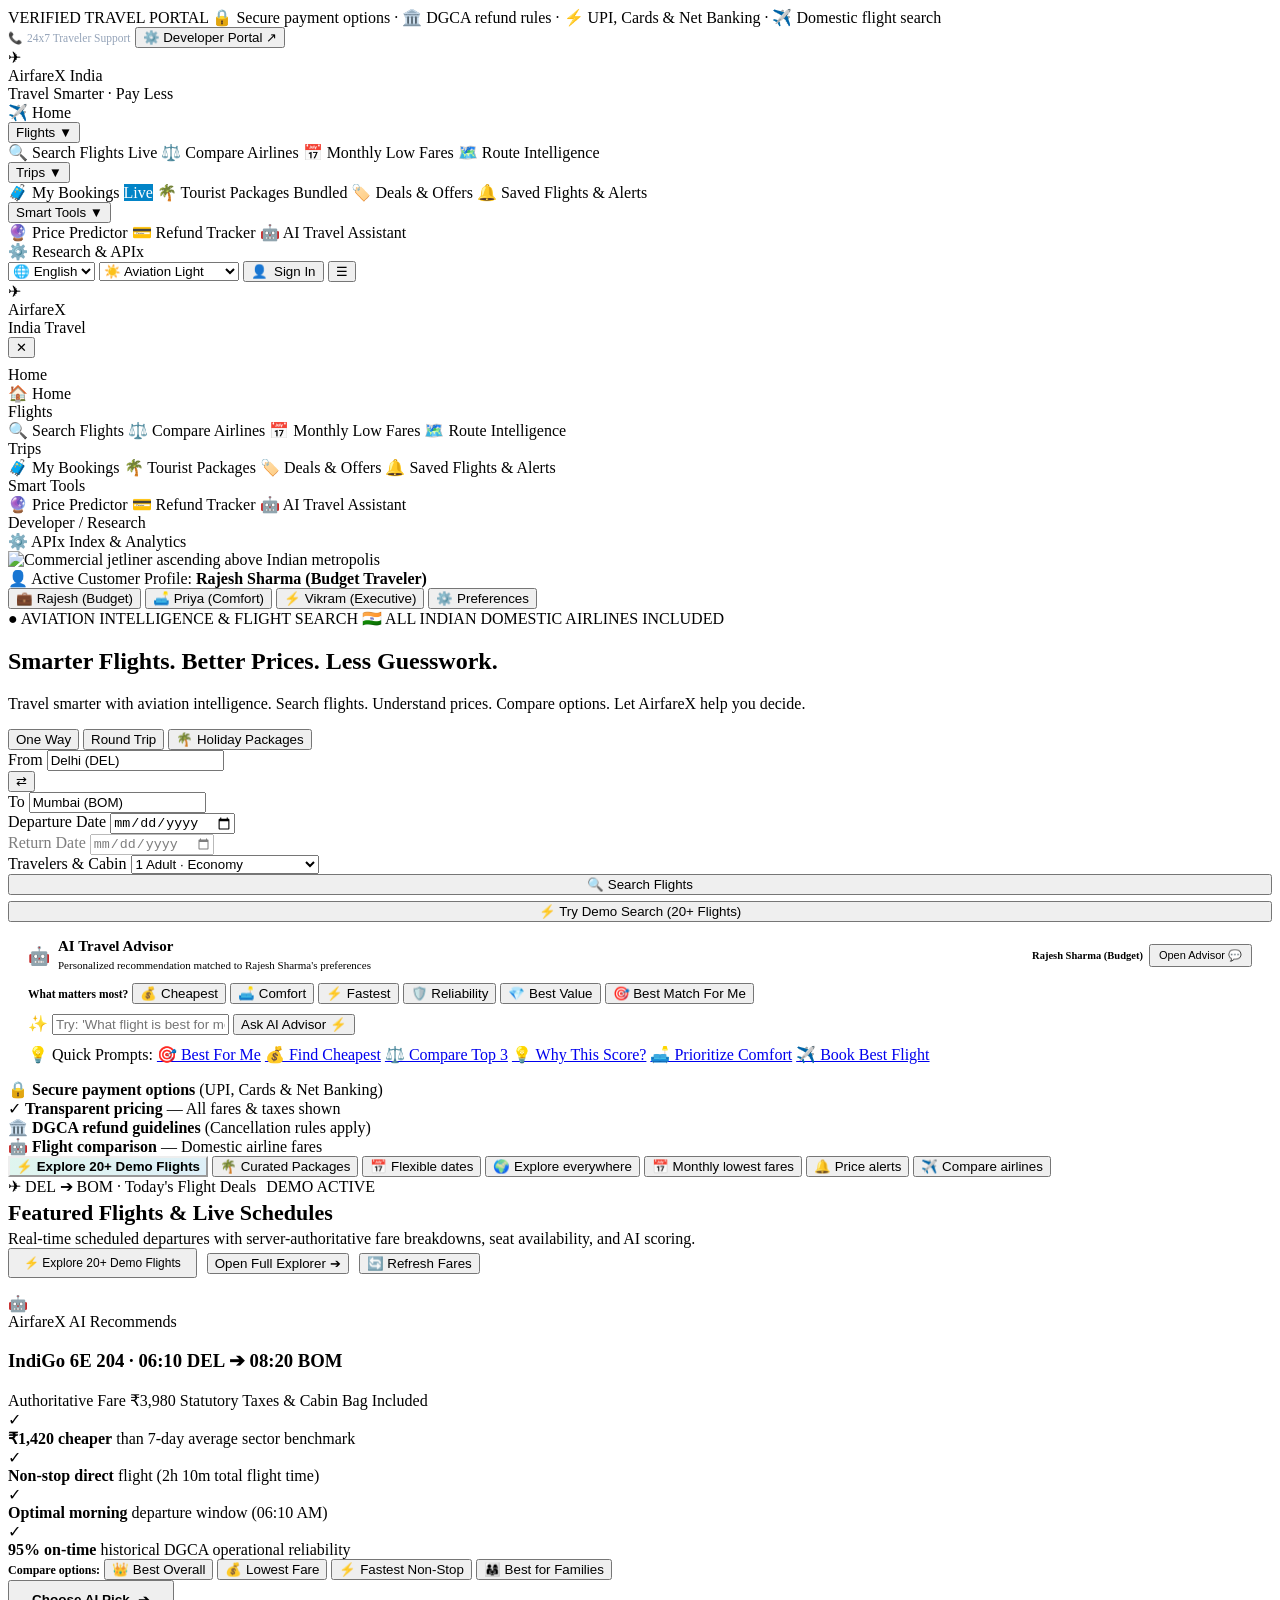
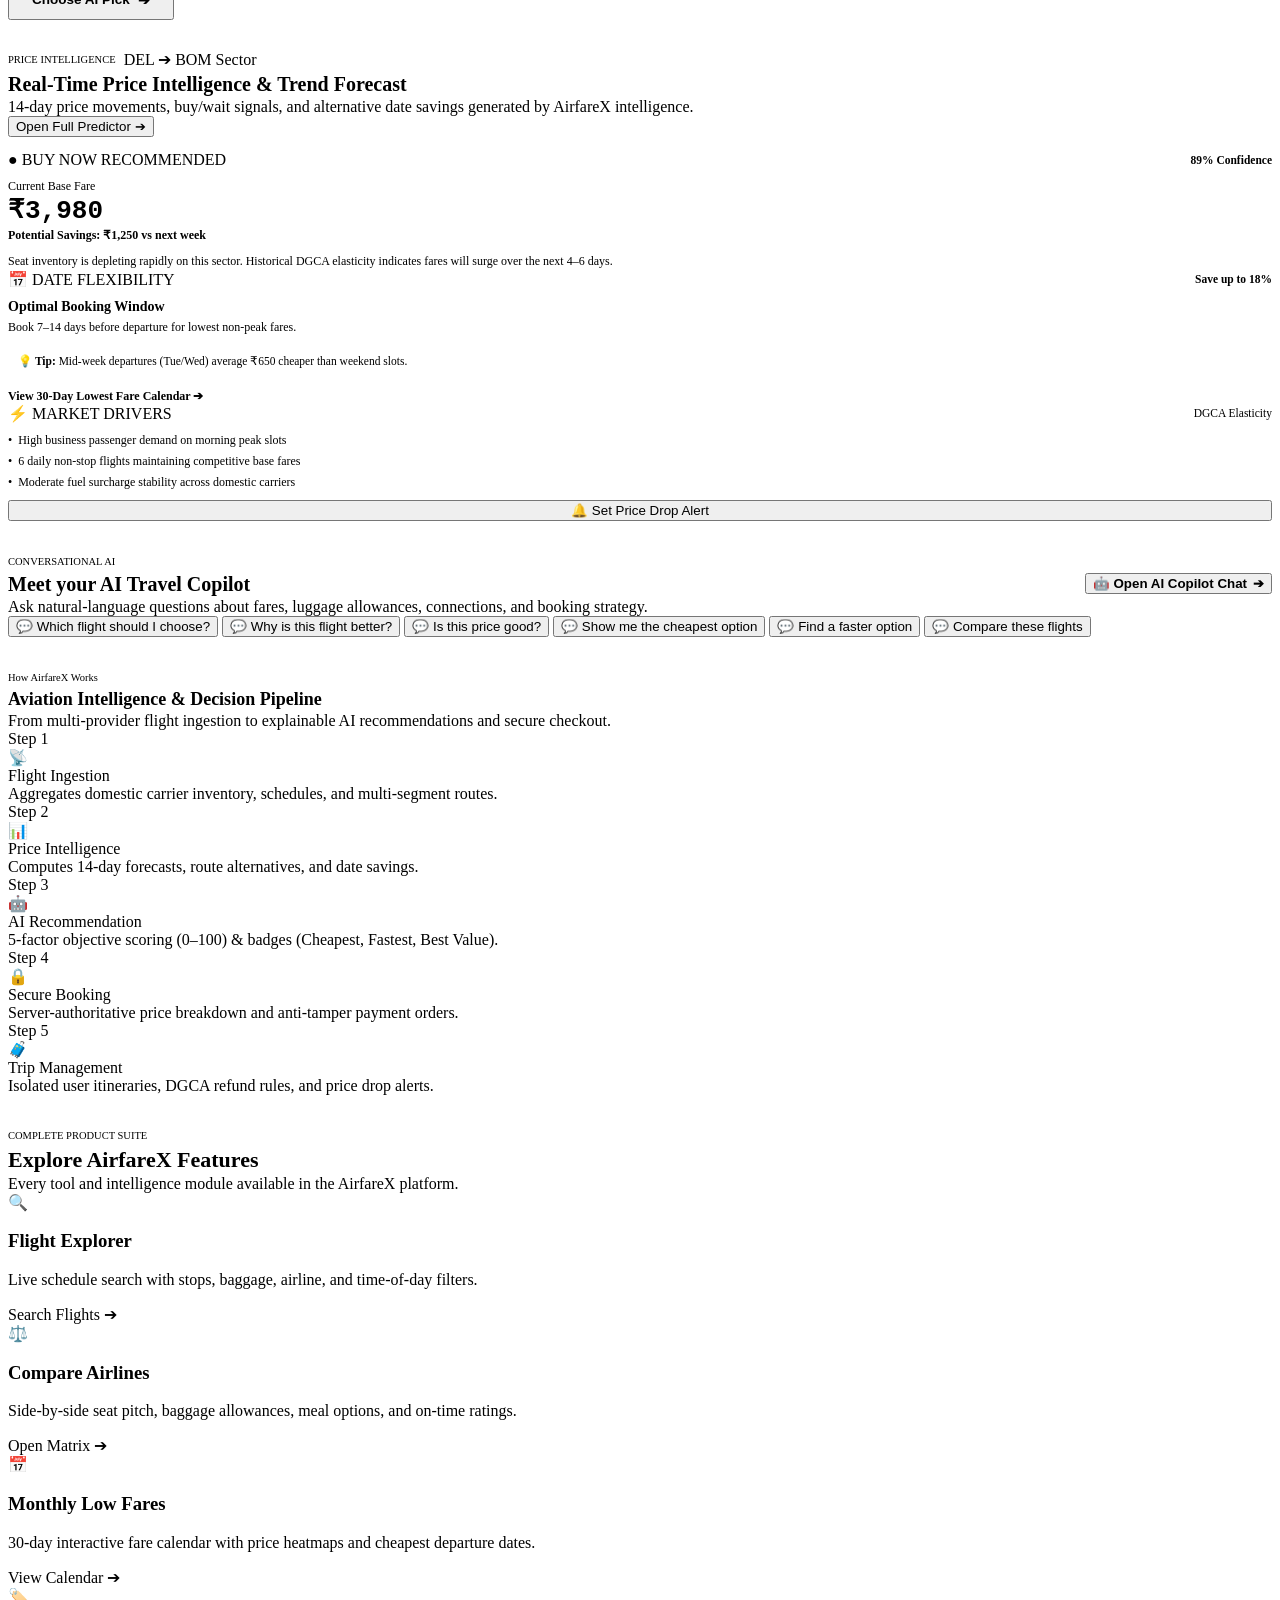
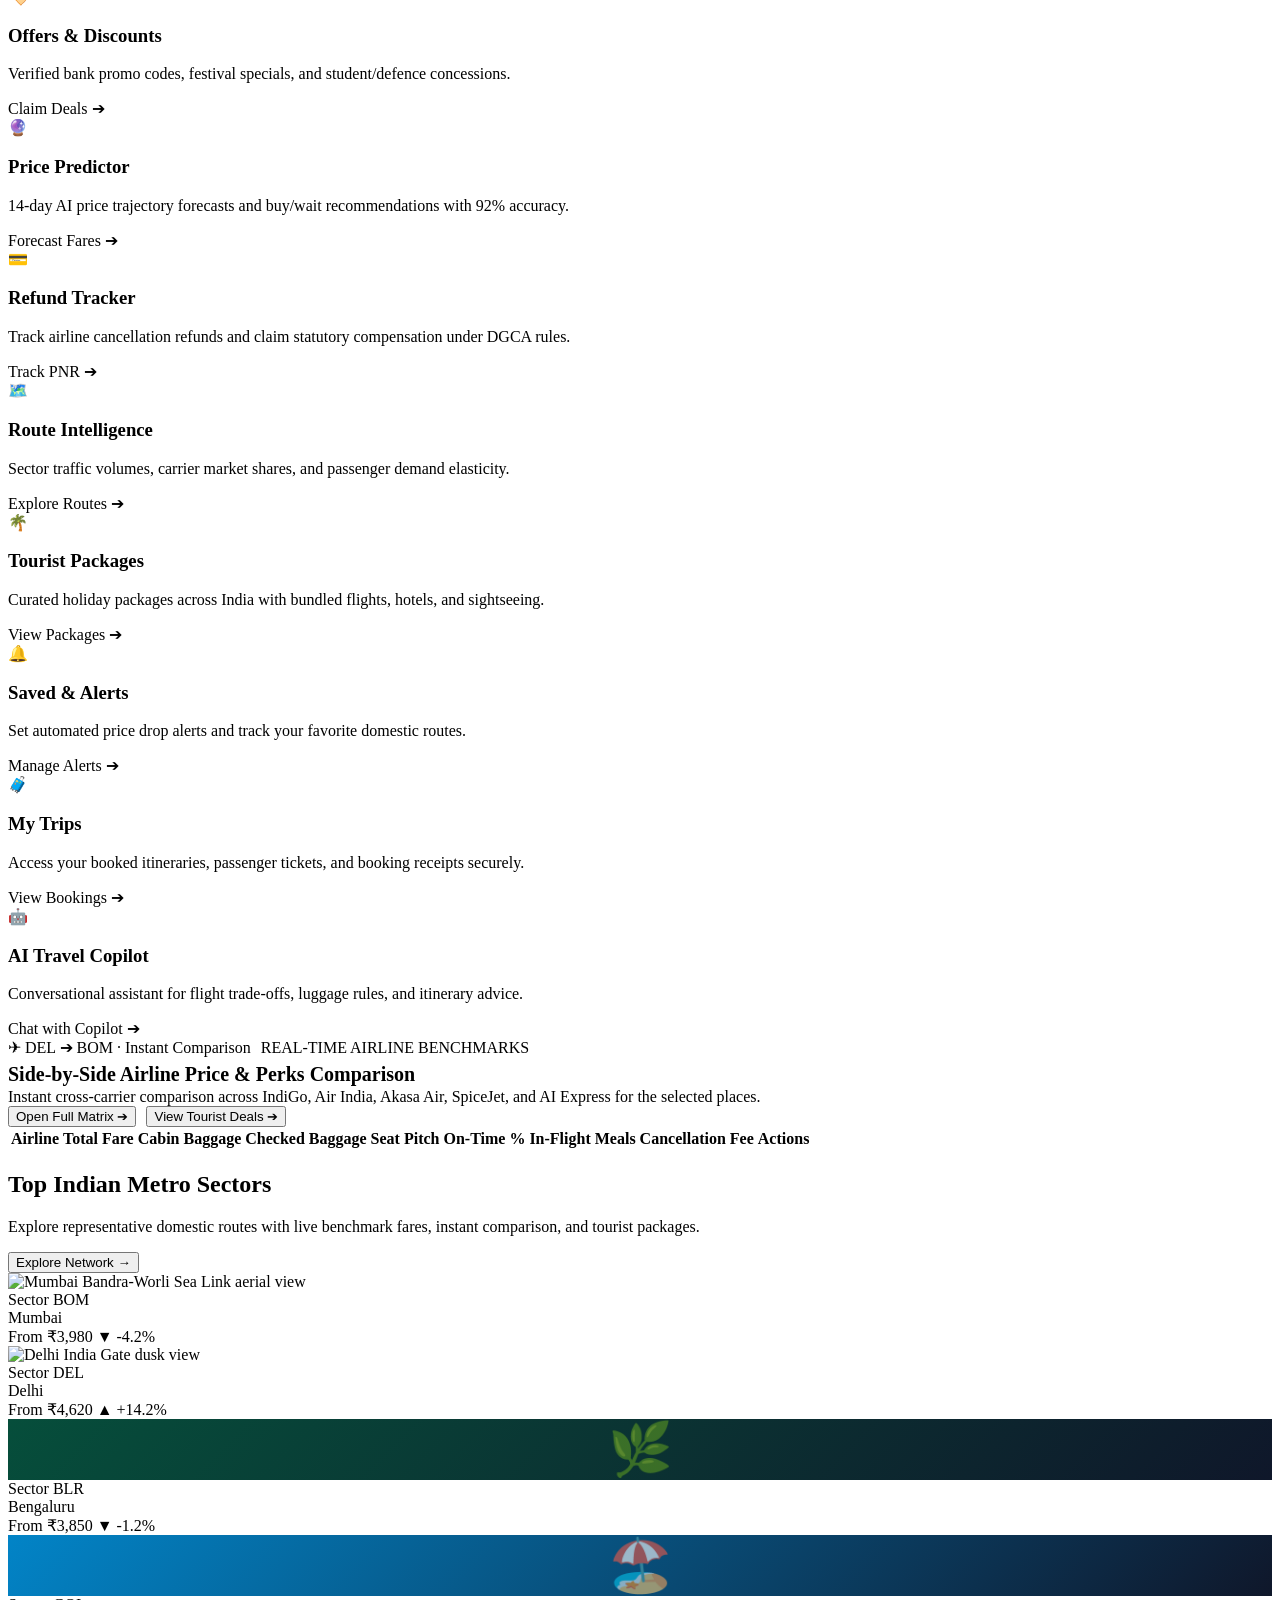
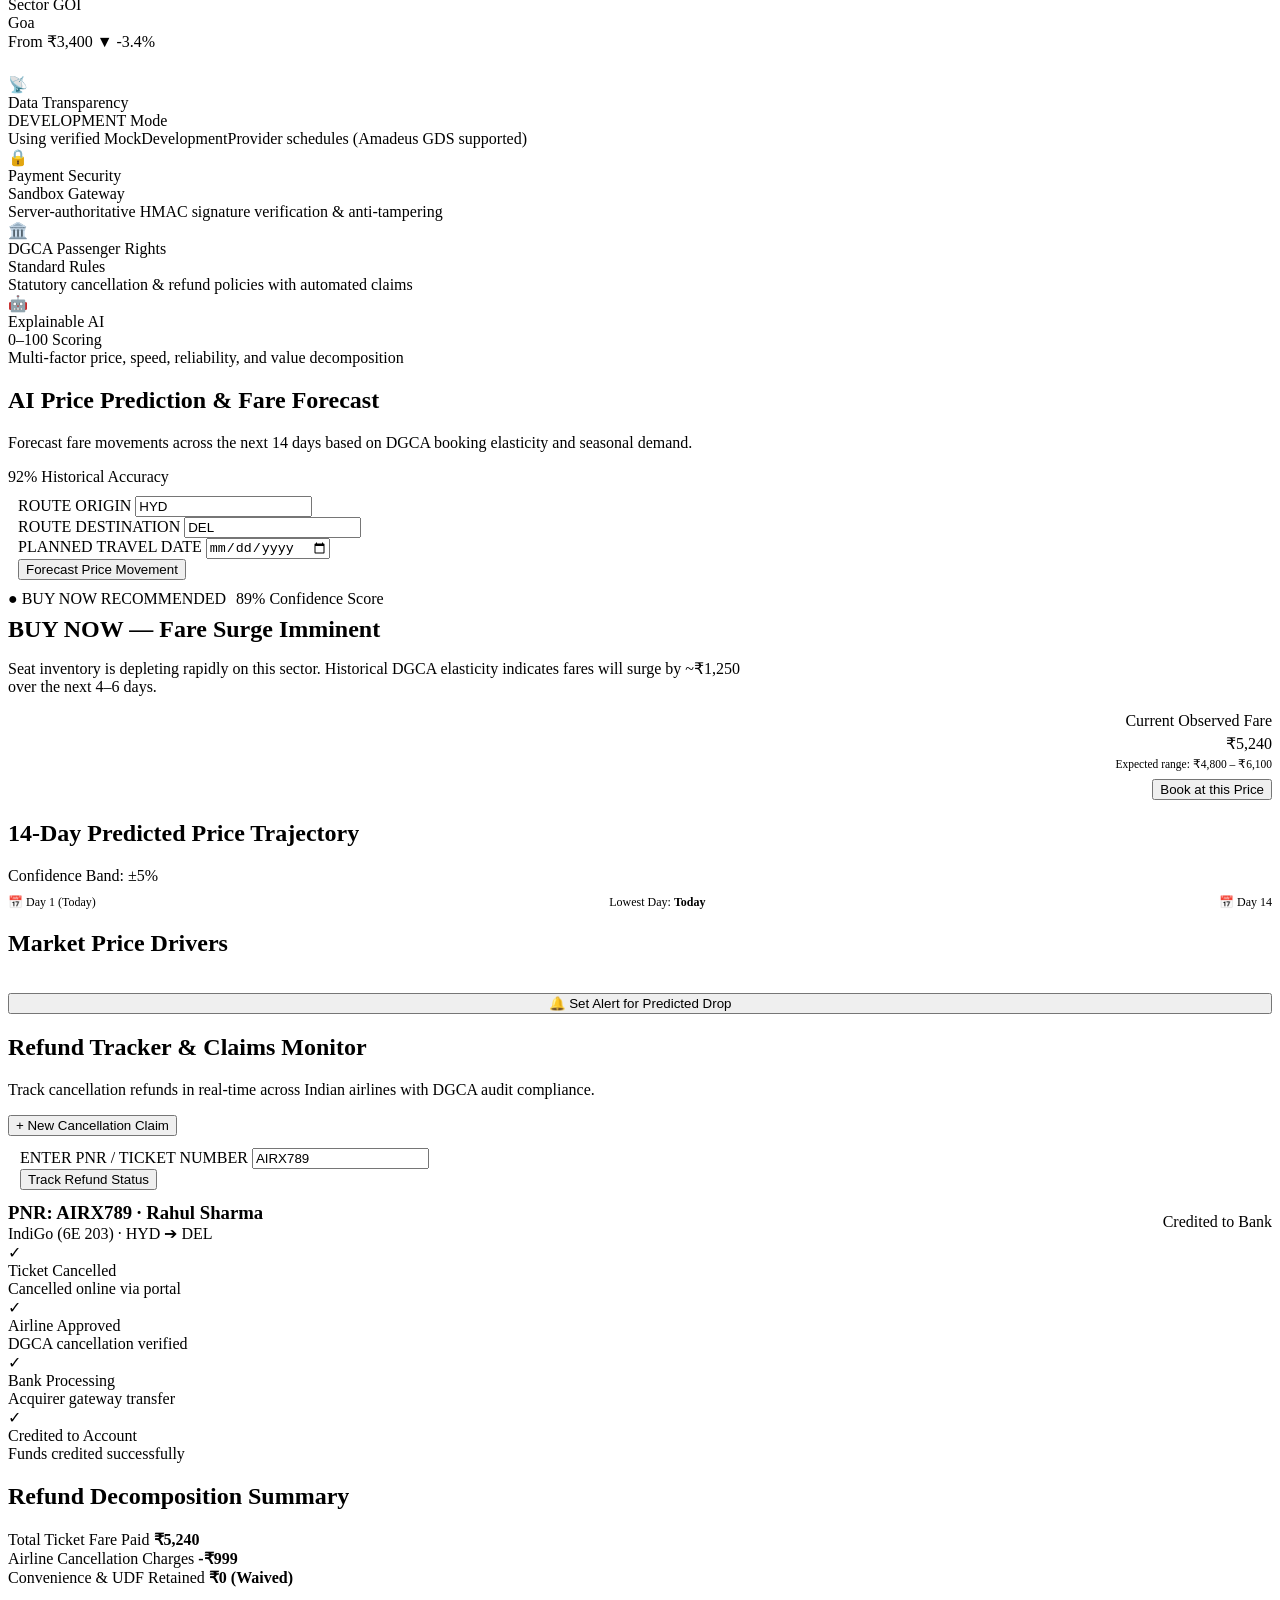
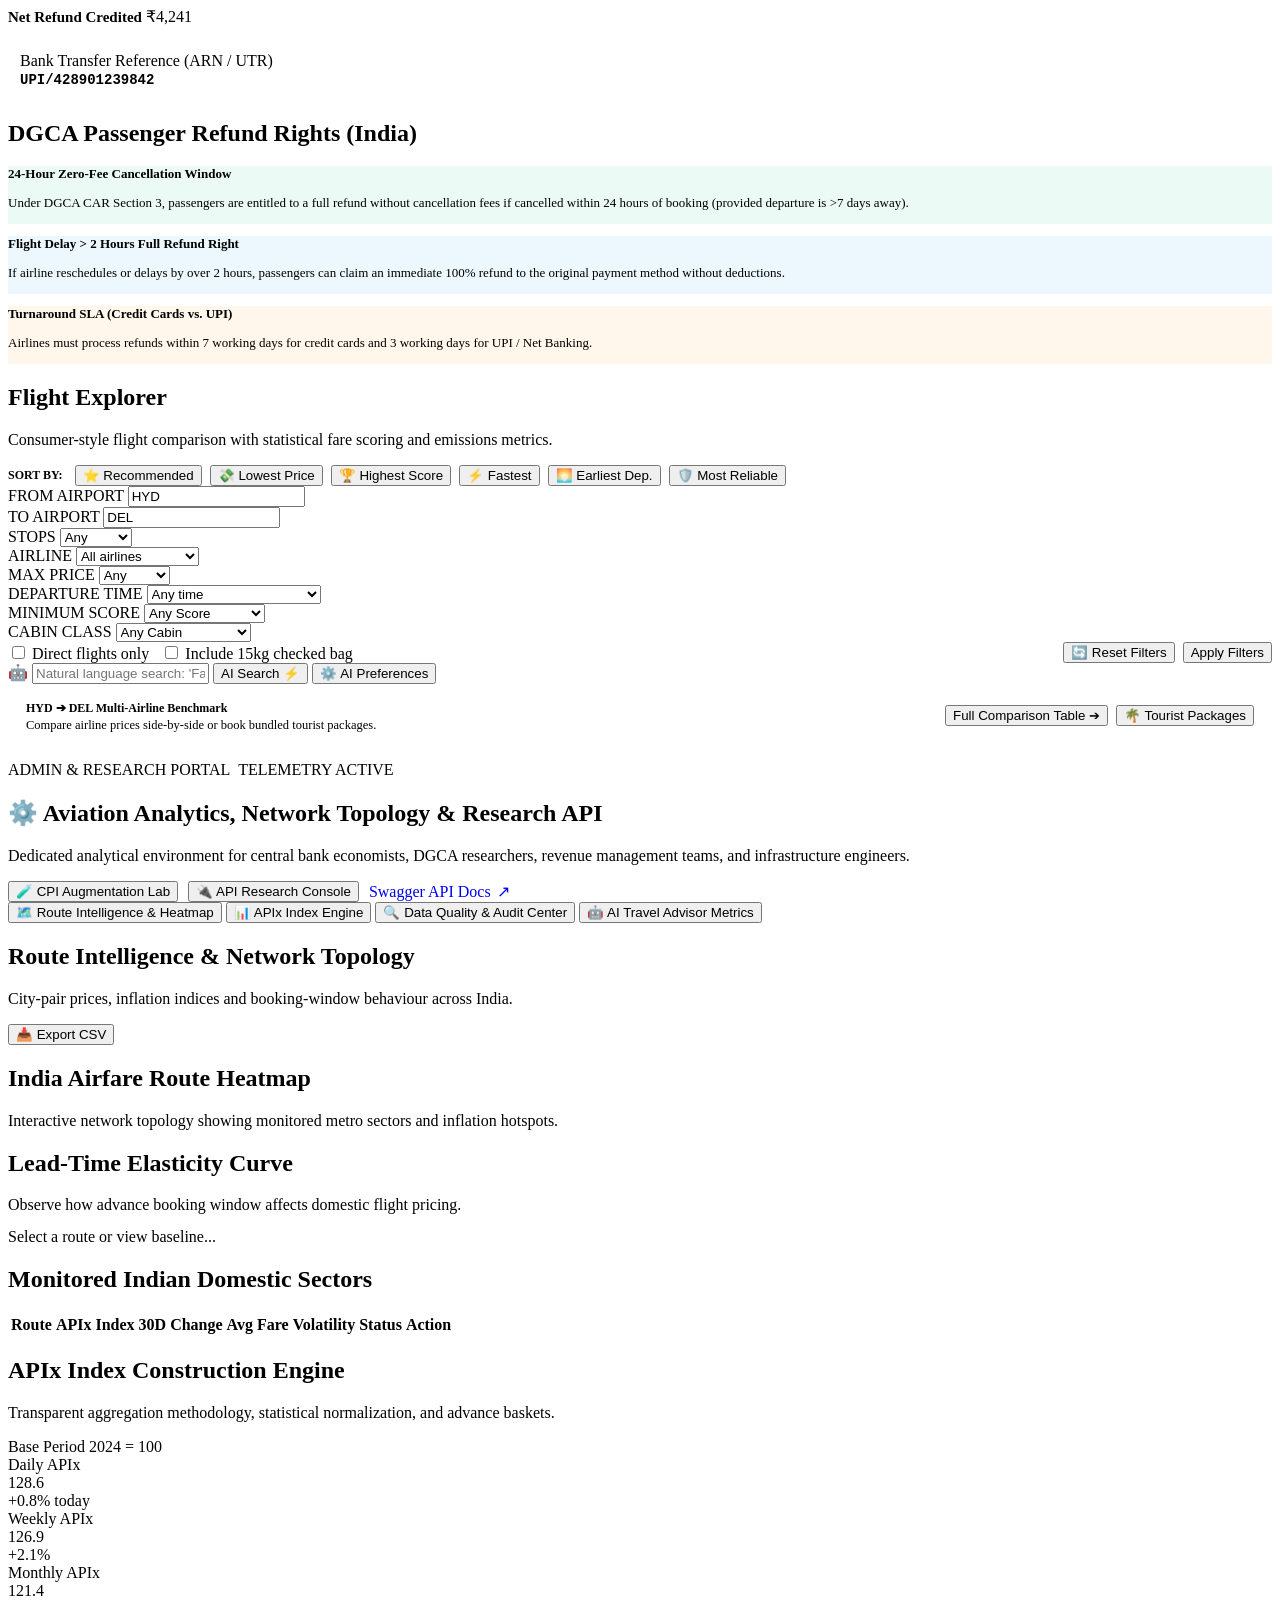
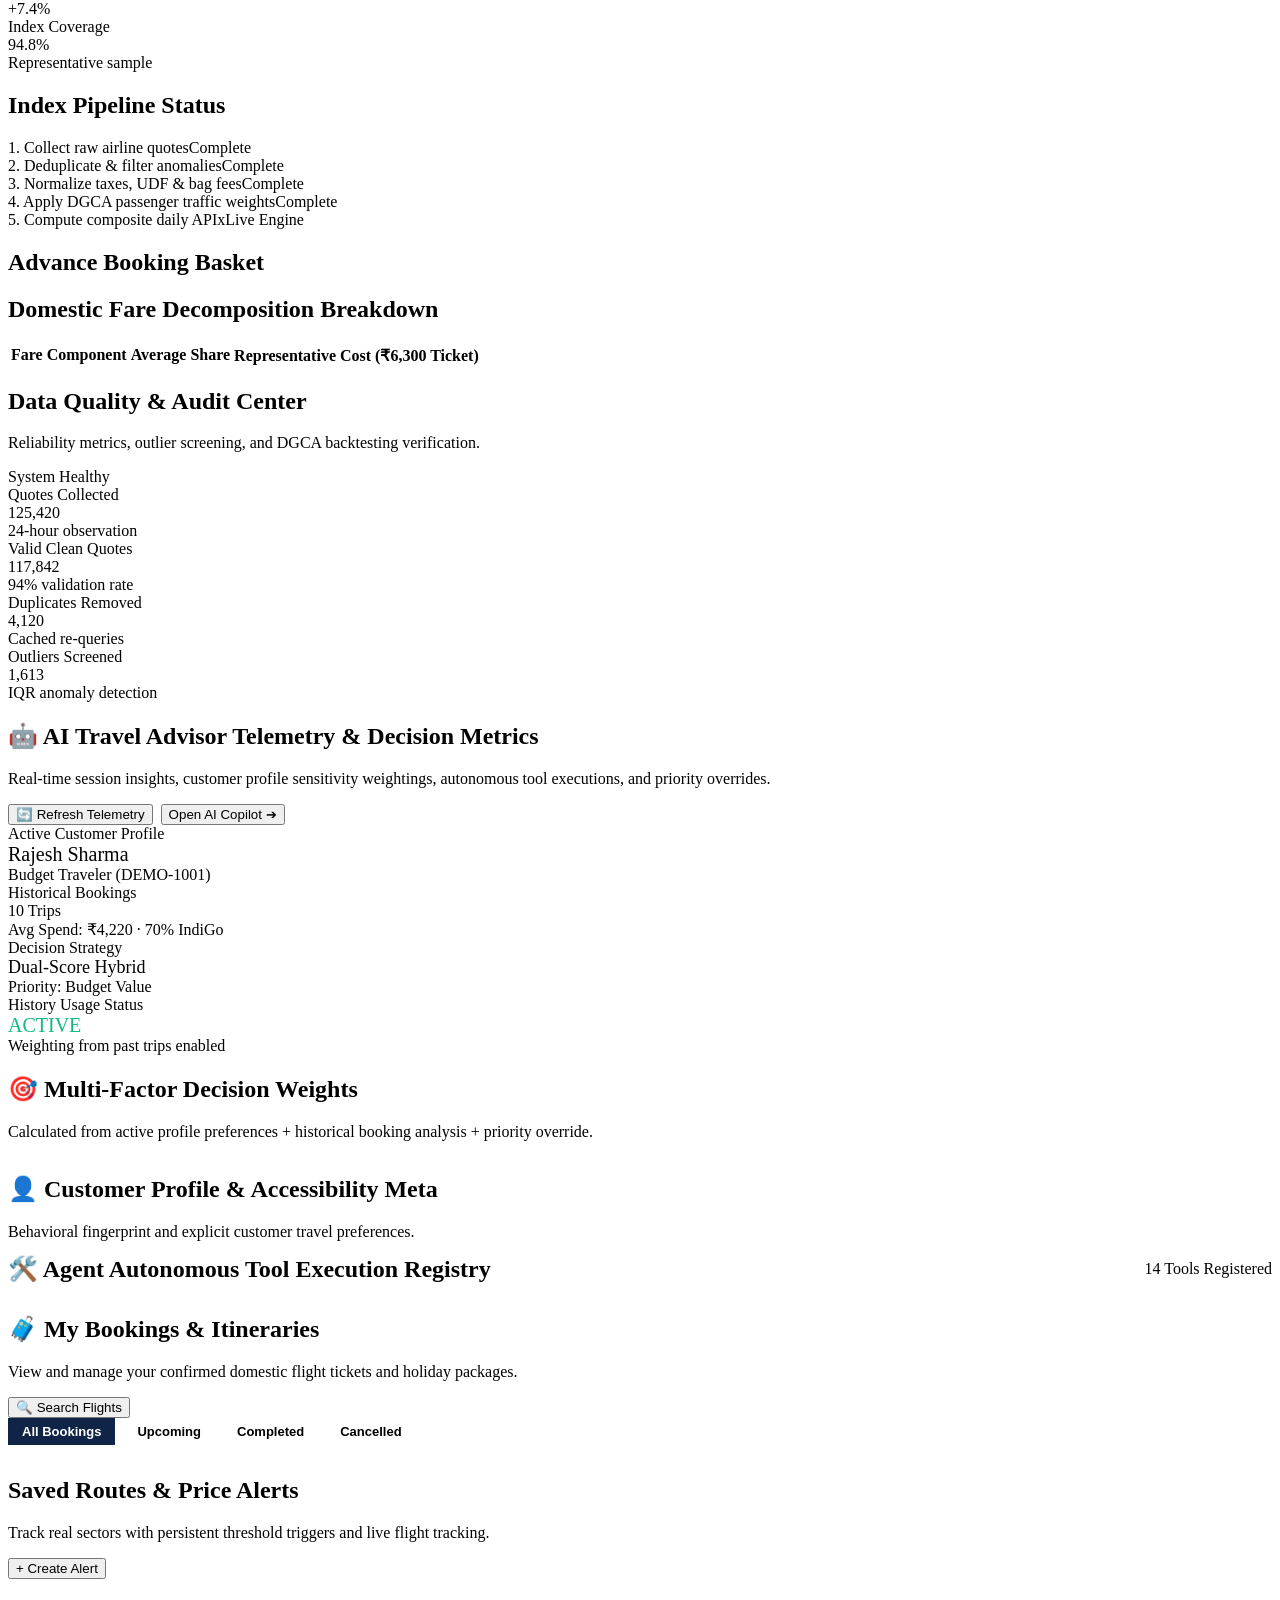
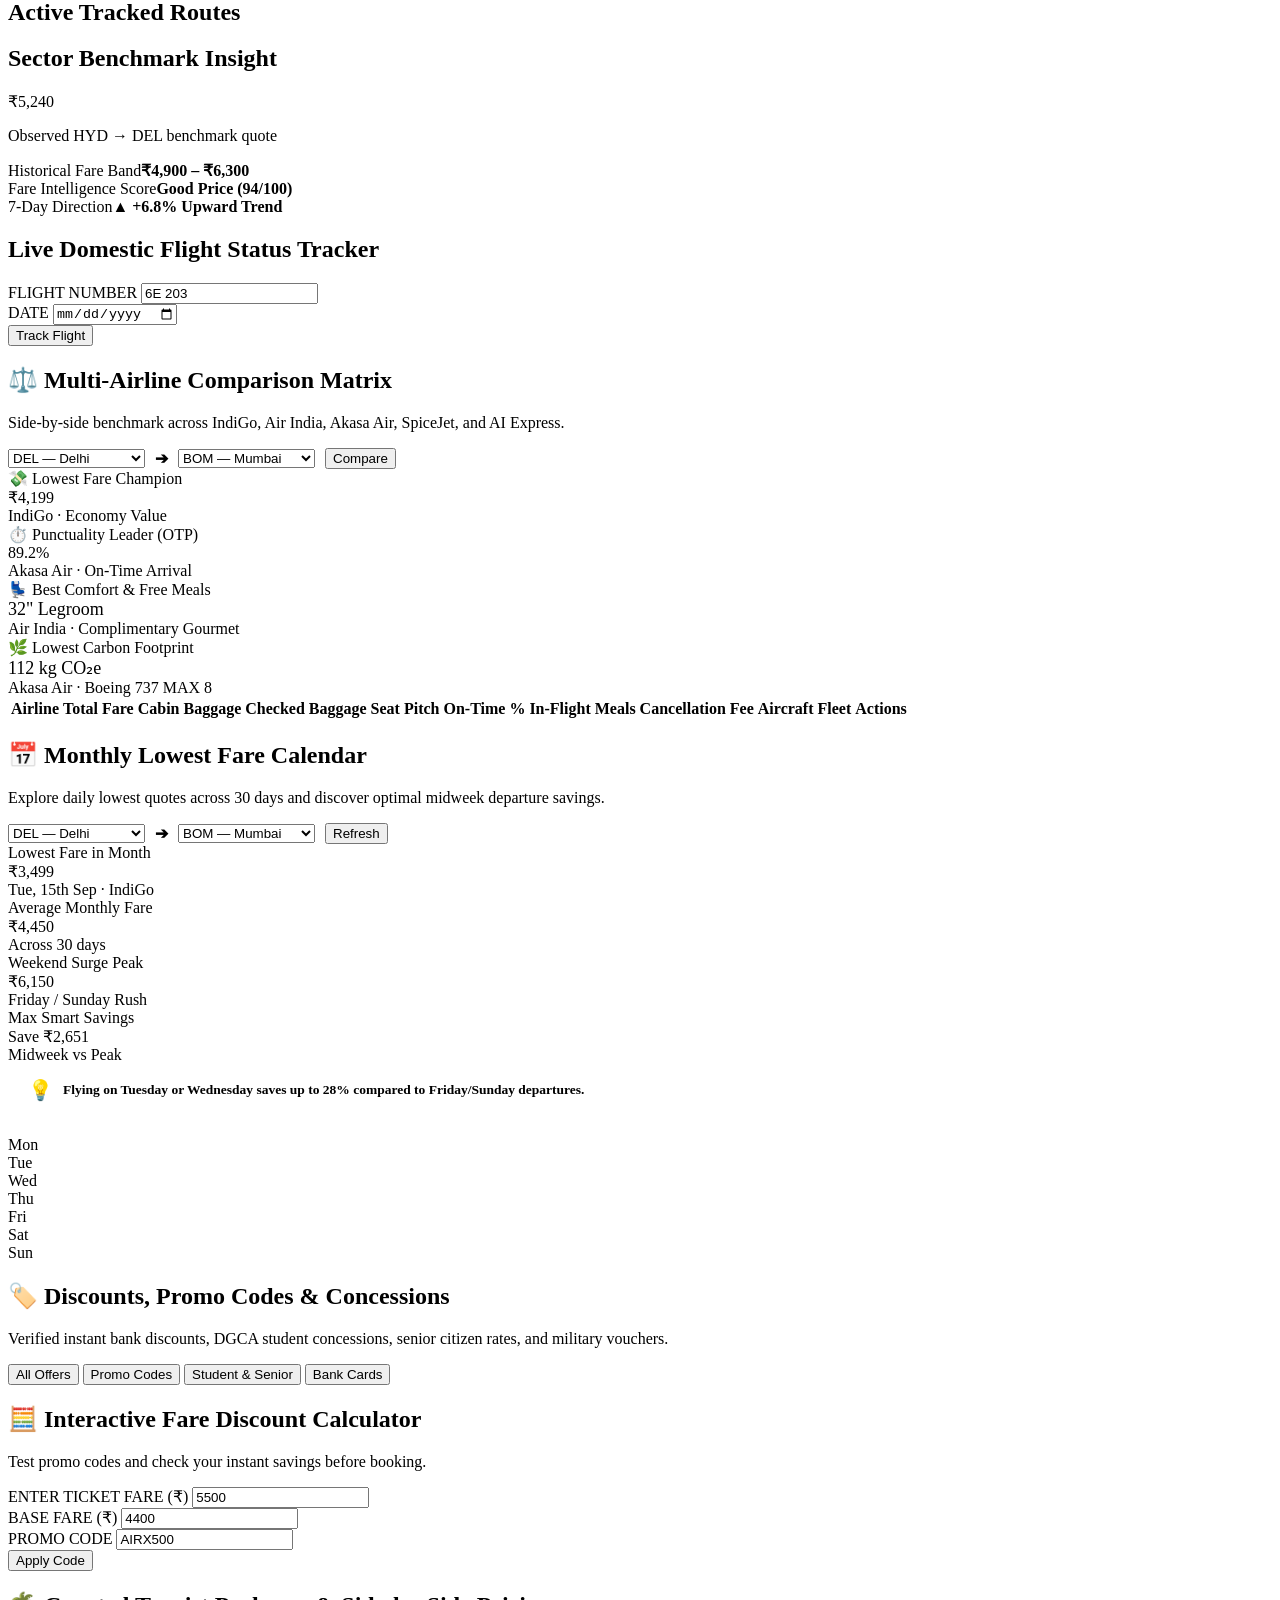
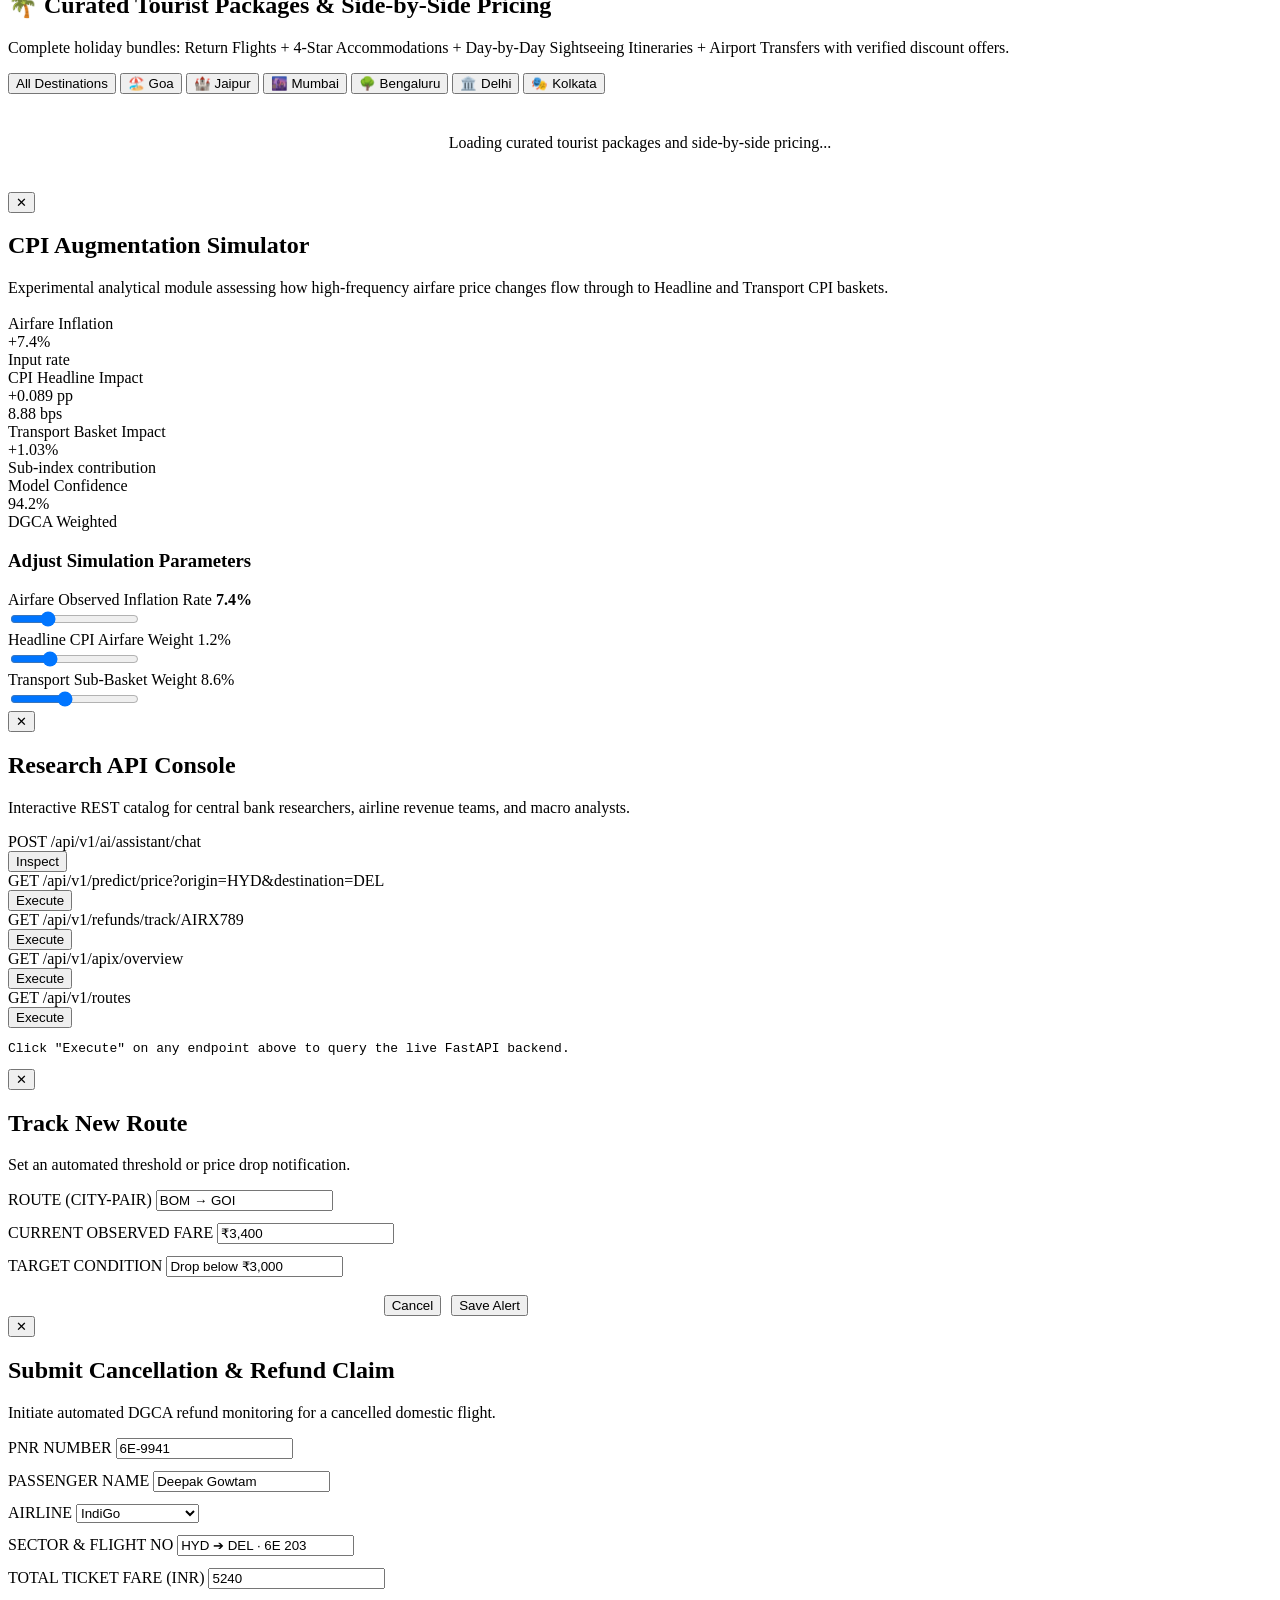
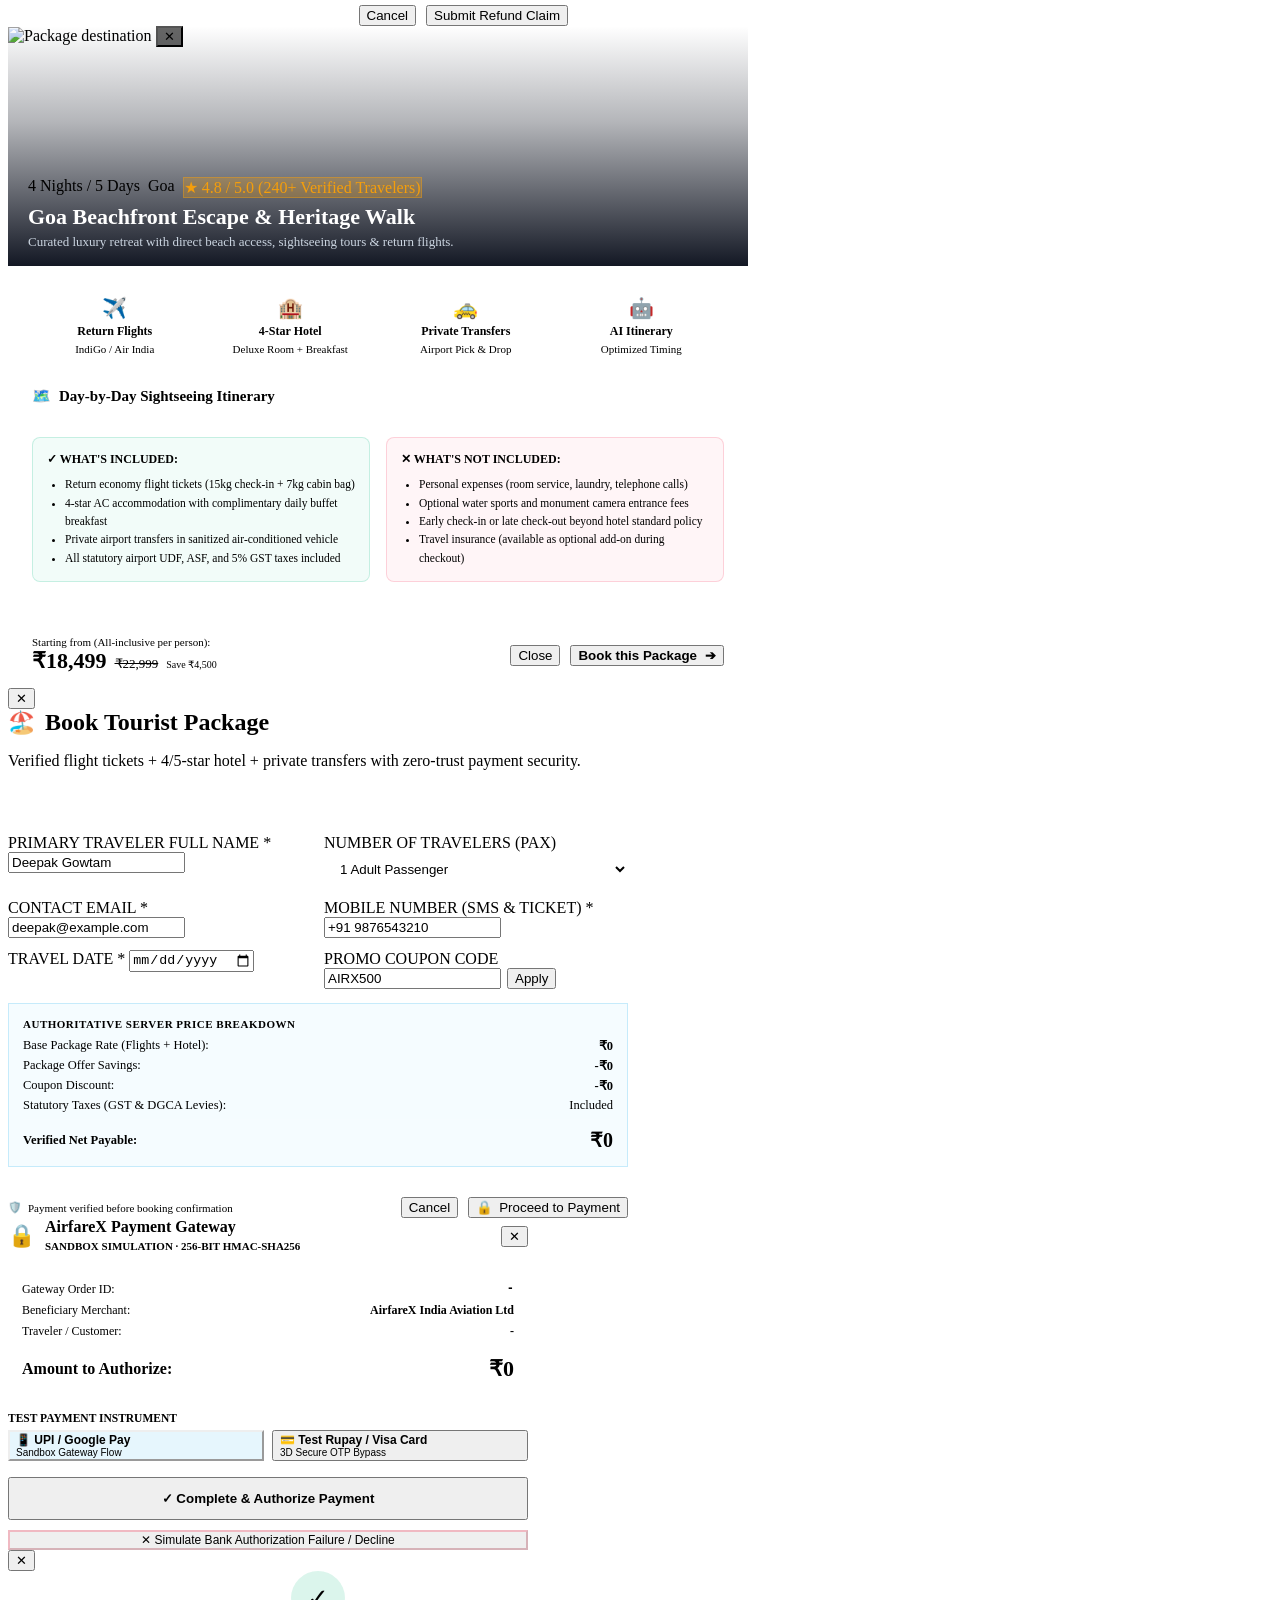
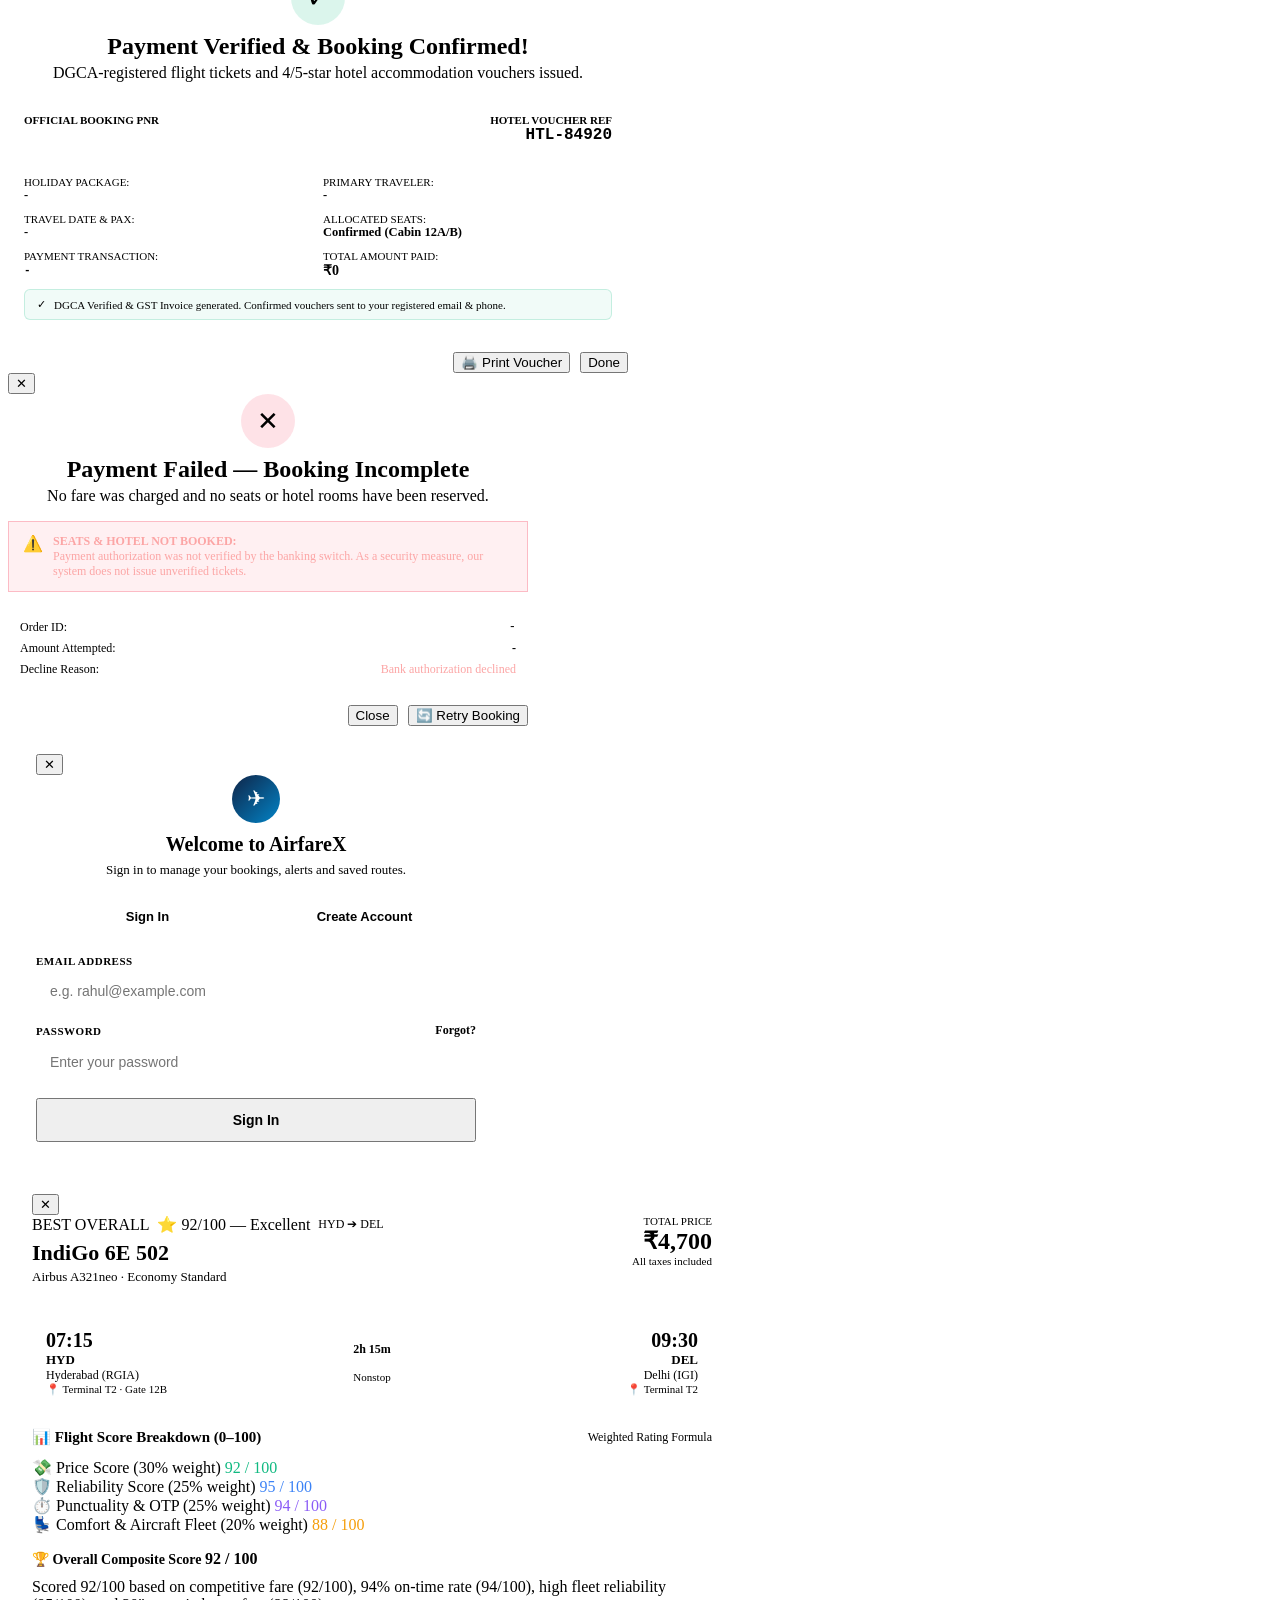
==== commit 6b8f3143: "feat: Implement Phase 8 & 8.5 Personalized Agentic AI Travel Advisor with Dual-Scoring and Profile E" ====
--- a/frontend/index.html
+++ b/frontend/index.html
@@ -208,6 +208,30 @@
         <img src="/assets/images/hero_aviation.jpg" alt="Commercial jetliner ascending above Indian metropolis" class="hero-backdrop-img">
         <div class="hero-overlay"></div>
         <div class="hero-content">
+          
+          <!-- Phase 8.5: Demo Customer Profile Switcher Bar -->
+          <div class="demo-profile-switcher-bar" id="demoProfileSwitcherBar">
+            <div class="profile-switcher-label">
+              <span style="font-size:16px;">👤</span>
+              <span>Active Customer Profile:</span>
+              <b id="activeProfileLabel" style="color:var(--brand-cyan);">Rajesh Sharma (Budget Traveler)</b>
+            </div>
+            <div class="profile-switcher-chips">
+              <button type="button" class="profile-chip-btn active" id="profBtn_budget" data-profile="DEMO-1001" onclick="switchDemoProfile('DEMO-1001')">
+                <span>💼</span> <span>Rajesh (Budget)</span>
+              </button>
+              <button type="button" class="profile-chip-btn" id="profBtn_comfort" data-profile="DEMO-1002" onclick="switchDemoProfile('DEMO-1002')">
+                <span>🛋️</span> <span>Priya (Comfort)</span>
+              </button>
+              <button type="button" class="profile-chip-btn" id="profBtn_time_critical" data-profile="DEMO-1003" onclick="switchDemoProfile('DEMO-1003')">
+                <span>⚡</span> <span>Vikram (Executive)</span>
+              </button>
+              <button type="button" class="profile-chip-btn" onclick="openPersonalizationModal()" title="View history & travel preferences">
+                <span>⚙️</span> <span>Preferences</span>
+              </button>
+            </div>
+          </div>
+
           <div class="hero-top-badges">
             <span class="hero-pill green">● AVIATION INTELLIGENCE &amp; FLIGHT SEARCH</span>
             <span class="hero-pill">🇮🇳 ALL INDIAN DOMESTIC AIRLINES INCLUDED</span>
@@ -291,22 +315,49 @@
               </div>
             </div>
 
-            <!-- Natural Language AI Search Input (Phase 7 / 8) -->
-            <div class="nl-ai-search-box">
-              <div class="nl-ai-search-inner">
+            <!-- AI Travel Advisor Card (Phase 8 & 8.5) -->
+            <div class="nl-ai-search-box hero-advisor-card" id="heroAdvisorCard" style="padding:16px 20px;">
+              <div style="display:flex; justify-content:space-between; align-items:center; flex-wrap:wrap; gap:8px; margin-bottom:10px;">
+                <div style="display:flex; align-items:center; gap:8px;">
+                  <span style="font-size:18px;">🤖</span>
+                  <div>
+                    <h3 style="margin:0; font-size:15px; font-weight:800; color:var(--text-main);">AI Travel Advisor</h3>
+                    <span style="font-size:11px; color:var(--brand-cyan);" id="heroAdvisorTagline">Personalized recommendation matched to Rajesh Sharma's preferences</span>
+                  </div>
+                </div>
+                <div style="display:flex; gap:6px; align-items:center;">
+                  <span class="badge green" id="heroAdvisorProfileBadge" style="font-size:10.5px; font-weight:700;">Rajesh Sharma (Budget)</span>
+                  <button type="button" class="btn sm light" onclick="toggleAiAssistant()" style="font-size:11px; padding:3px 8px;">Open Advisor 💬</button>
+                </div>
+              </div>
+
+              <!-- Priority Selector Chips ("What matters most?") -->
+              <div class="ai-priority-chips-bar" id="heroPriorityChips">
+                <span style="font-size:11.5px; color:var(--text-muted); font-weight:700;">What matters most?</span>
+                <button type="button" class="priority-chip active" id="chip_cheapest" onclick="aiChangePriority('cheapest', this)">💰 Cheapest</button>
+                <button type="button" class="priority-chip" id="chip_comfort" onclick="aiChangePriority('comfort', this)">🛋️ Comfort</button>
+                <button type="button" class="priority-chip" id="chip_fastest" onclick="aiChangePriority('fastest', this)">⚡ Fastest</button>
+                <button type="button" class="priority-chip" id="chip_reliable" onclick="aiChangePriority('reliable', this)">🛡️ Reliability</button>
+                <button type="button" class="priority-chip" id="chip_value" onclick="aiChangePriority('value', this)">💎 Best Value</button>
+                <button type="button" class="priority-chip" id="chip_best_for_me" onclick="askHeroAdvisor()">🎯 Best Match For Me</button>
+              </div>
+
+              <div class="nl-ai-search-inner" style="margin-top:10px;">
                 <span class="nl-ai-icon">✨</span>
-                <input type="text" id="heroNlSearchInput" placeholder="Try: cheapest non-stop flight from Hyderabad to Delhi" onkeydown="if(event.key==='Enter') executeNlSearch('heroNlSearchInput')">
-                <button type="button" class="btn green sm nl-ai-btn" id="heroAskAiBtn" onclick="executeNlSearch('heroNlSearchInput')">
-                  <span>Ask AirfareX</span> <span>⚡</span>
+                <input type="text" id="heroAdvisorInput" placeholder="Try: 'What flight is best for me from Hyderabad to Delhi?' or 'Prioritize comfort this trip'" onkeydown="if(event.key==='Enter') askHeroAdvisor()">
+                <button type="button" class="btn green sm nl-ai-btn" id="heroAskAiBtn" onclick="askHeroAdvisor()">
+                  <span>Ask AI Advisor</span> <span>⚡</span>
                 </button>
               </div>
-              <div class="nl-ai-hints">
-                <span>💡 Try demo routes:</span>
-                <a href="javascript:void(0)" onclick="selectDemoRoute('HYD', 'DEL')">⚡ Hyderabad ➔ Delhi</a>
-                <a href="javascript:void(0)" onclick="selectDemoRoute('HYD', 'BOM')">⚡ Hyderabad ➔ Mumbai</a>
-                <a href="javascript:void(0)" onclick="selectDemoRoute('BLR', 'DEL')">⚡ Bengaluru ➔ Delhi</a>
-                <a href="javascript:void(0)" onclick="selectDemoRoute('BOM', 'DEL')">⚡ Mumbai ➔ Delhi</a>
-                <a href="javascript:void(0)" onclick="exploreDemoFlights()">🌐 View All 20+ Demo Flights</a>
+
+              <div class="nl-ai-hints" style="margin-top:10px;">
+                <span>💡 Quick Prompts:</span>
+                <a href="javascript:void(0)" onclick="sendPromptToAi('What is the best flight for me from Hyderabad to Delhi?')">🎯 Best For Me</a>
+                <a href="javascript:void(0)" onclick="sendPromptToAi('Find the cheapest flight from Hyderabad to Delhi')">💰 Find Cheapest</a>
+                <a href="javascript:void(0)" onclick="sendPromptToAi('Compare the top 3 flights from Hyderabad to Delhi')">⚖️ Compare Top 3</a>
+                <a href="javascript:void(0)" onclick="sendPromptToAi('Why does this flight have a high score?')">💡 Why This Score?</a>
+                <a href="javascript:void(0)" onclick="sendPromptToAi('This time comfort is more important than price')">🛋️ Prioritize Comfort</a>
+                <a href="javascript:void(0)" onclick="sendPromptToAi('Book the best flight')">✈️ Book Best Flight</a>
               </div>
             </div>
 
@@ -1169,6 +1220,9 @@
         <button type="button" class="admin-subtab-btn" id="adminBtnQuality" onclick="switchAdminPortalTab('quality', this)">
           <span>🔍</span> <span>Data Quality & Audit Center</span>
         </button>
+        <button type="button" class="admin-subtab-btn" id="adminBtnAiMetrics" onclick="switchAdminPortalTab('ai-metrics', this)">
+          <span>🤖</span> <span>AI Travel Advisor Metrics</span>
+        </button>
       </div>
 
       <!-- SUB-SECTION 1: ROUTE INTELLIGENCE -->
@@ -1312,6 +1366,74 @@
             <div class="metric-title" data-i18n="dq_outliers">Outliers Screened</div>
             <div class="metric" id="qOutliers">1,613</div>
             <div class="metric-sub" data-i18n="dq_outliers_sub">IQR anomaly detection</div>
+          </div>
+        </div>
+      </div>
+
+      <!-- SUB-SECTION 4: AI TRAVEL ADVISOR SESSION METRICS -->
+      <div id="ai-metrics" class="admin-subview hidden">
+        <div class="section-head" style="margin-top:16px;">
+          <div>
+            <h2>🤖 AI Travel Advisor Telemetry & Decision Metrics</h2>
+            <p class="metric-sub">Real-time session insights, customer profile sensitivity weightings, autonomous tool executions, and priority overrides.</p>
+          </div>
+          <div style="display:flex; gap:8px;">
+            <button class="btn light sm" onclick="renderAiAdvisorAdminMetrics()">🔄 Refresh Telemetry</button>
+            <button class="btn sm green" onclick="toggleAiAssistant()">Open AI Copilot ➔</button>
+          </div>
+        </div>
+
+        <div class="grid-4" id="aiAdminKpisGrid">
+          <div class="card kpi-card">
+            <div class="metric-title">Active Customer Profile</div>
+            <div class="metric" id="aiKpiProfile" style="font-size:20px; color:var(--brand-cyan);">Rajesh Sharma</div>
+            <div class="metric-sub" id="aiKpiPersona">Budget Traveler (DEMO-1001)</div>
+          </div>
+          <div class="card kpi-card">
+            <div class="metric-title">Historical Bookings</div>
+            <div class="metric" id="aiKpiHistoryTrips">10 Trips</div>
+            <div class="metric-sub good" id="aiKpiHistorySummary">Avg Spend: ₹4,220 · 70% IndiGo</div>
+          </div>
+          <div class="card kpi-card">
+            <div class="metric-title">Decision Strategy</div>
+            <div class="metric" id="aiKpiStrategy" style="font-size:18px; color:var(--brand-mint);">Dual-Score Hybrid</div>
+            <div class="metric-sub" id="aiKpiOverride">Priority: Budget Value</div>
+          </div>
+          <div class="card kpi-card">
+            <div class="metric-title">History Usage Status</div>
+            <div class="metric" id="aiKpiHistoryStatus" style="color:#10b981; font-size:20px;">ACTIVE</div>
+            <div class="metric-sub">Weighting from past trips enabled</div>
+          </div>
+        </div>
+
+        <div class="grid-2">
+          <!-- Real-Time Decision Weights -->
+          <div class="card">
+            <h2>🎯 Multi-Factor Decision Weights</h2>
+            <p class="metric-sub" style="margin-bottom:14px;">Calculated from active profile preferences + historical booking analysis + priority override.</p>
+            <div id="aiAdminWeightsContainer" style="display:flex; flex-direction:column; gap:10px;">
+              <!-- Dynamic weight bars -->
+            </div>
+          </div>
+
+          <!-- Active Profile & History Deep Dive -->
+          <div class="card">
+            <h2>👤 Customer Profile & Accessibility Meta</h2>
+            <p class="metric-sub" style="margin-bottom:14px;">Behavioral fingerprint and explicit customer travel preferences.</p>
+            <div id="aiAdminProfileDetails" style="font-size:13px; display:flex; flex-direction:column; gap:8px;">
+              <!-- Dynamic profile summary -->
+            </div>
+          </div>
+        </div>
+
+        <!-- Autonomous Agent Tool Calling Log -->
+        <div class="card section">
+          <div style="display:flex; justify-content:space-between; align-items:center; margin-bottom:12px;">
+            <h2 style="margin:0;">🛠️ Agent Autonomous Tool Execution Registry</h2>
+            <span class="badge blue">14 Tools Registered</span>
+          </div>
+          <div id="aiAdminToolRegistry" style="display:grid; grid-template-columns:repeat(auto-fit, minmax(280px, 1fr)); gap:10px; margin-top:12px;">
+            <!-- Rendered by JS -->
           </div>
         </div>
       </div>
@@ -2593,63 +2715,113 @@
   </div>
 
   <!-- =========================================================
-       MODAL 12: USER TRAVEL PREFERENCES (PERSONALIZATION)
+       MODAL 12: USER TRAVEL PREFERENCES & AI PERSONALIZATION (PHASE 8.5)
        ========================================================= -->
   <div class="modal-backdrop" id="userPreferencesModal">
-    <div class="modal-window" style="max-width:480px; padding:24px;">
+    <div class="modal-window" style="max-width:540px; padding:24px; max-height:90vh; overflow-y:auto;">
       <button class="modal-close-btn" onclick="closeModal('userPreferencesModal')">✕</button>
 
       <div style="margin-bottom:16px;">
         <div style="display:flex; align-items:center; gap:8px; margin-bottom:4px;">
-          <span class="badge purple">AI PERSONALIZATION</span>
-        </div>
-        <h2 style="margin:0; font-size:19px;">Traveler Scoring Preferences</h2>
-        <p class="metric-sub" style="margin:4px 0 0;">Customize how the AI scoring algorithm ranks and badges flights for you.</p>
+          <span class="badge purple">AI TRAVEL ADVISOR PERSONALIZATION</span>
+          <span class="badge green" id="modalProfilePersonaBadge">Budget Traveler</span>
+        </div>
+        <h2 style="margin:0; font-size:20px;">Customer Profile & Travel Preferences</h2>
+        <p class="metric-sub" style="margin:4px 0 0;">Customize behavioral scoring, historical trip weighting, and accessibility requirements.</p>
       </div>
 
       <form id="userPreferencesForm" onsubmit="handleSavePreferences(event)">
-        <div class="field" style="margin-bottom:14px;">
-          <label style="font-size:11px; font-weight:700; text-transform:uppercase; color:var(--text-muted); margin-bottom:6px; display:block;">Primary Priority</label>
-          <select id="prefPriority" style="width:100%; padding:10px 14px; border:1px solid var(--border-color); border-radius:var(--radius-md); background:var(--bg-surface); color:var(--text-main); font-size:13px;">
-            <option value="best_value">💎 Best Value (Balanced Price & Duration)</option>
-            <option value="lowest_price">💸 Lowest Price (Heavily weight fare)</option>
-            <option value="fastest">⚡ Fastest Travel Time (Minimize duration)</option>
-            <option value="nonstop">🛑 Non-Stop Only (Penalize connecting flights)</option>
+        <!-- Active Demo Customer Profile Switcher inside Modal -->
+        <div style="background:rgba(255,255,255,0.03); border:1px solid var(--border-color); border-radius:var(--radius-md); padding:12px; margin-bottom:14px;">
+          <label style="font-size:11px; font-weight:800; text-transform:uppercase; color:var(--brand-cyan); letter-spacing:0.5px; display:block; margin-bottom:8px;">Switch Demo Customer Profile</label>
+          <div style="display:grid; grid-template-columns:repeat(3, 1fr); gap:6px;">
+            <button type="button" class="btn sm light" id="modalProfBtn_DEMO_1001" onclick="switchDemoProfile('DEMO-1001')" style="font-size:11.5px; padding:6px 8px; text-align:center;">
+              <b>💰 Rajesh</b><br><span style="font-size:10px; opacity:0.8;">Budget</span>
+            </button>
+            <button type="button" class="btn sm light" id="modalProfBtn_DEMO_1002" onclick="switchDemoProfile('DEMO-1002')" style="font-size:11.5px; padding:6px 8px; text-align:center;">
+              <b>🛋️ Priya</b><br><span style="font-size:10px; opacity:0.8;">Comfort</span>
+            </button>
+            <button type="button" class="btn sm light" id="modalProfBtn_DEMO_1003" onclick="switchDemoProfile('DEMO-1003')" style="font-size:11.5px; padding:6px 8px; text-align:center;">
+              <b>⚡ Vikram</b><br><span style="font-size:10px; opacity:0.8;">Executive</span>
+            </button>
+          </div>
+        </div>
+
+        <!-- History Weighting Privacy Control Toggle -->
+        <div style="background:rgba(14,165,233,0.06); border:1px solid rgba(14,165,233,0.25); border-radius:var(--radius-md); padding:12px 14px; margin-bottom:14px;">
+          <label class="switch-control" style="font-size:13px; font-weight:700; color:var(--text-main); display:flex; align-items:center; gap:10px; cursor:pointer;">
+            <input type="checkbox" id="prefUseHistory" checked onchange="toggleHistoryPreference(this)">
+            <span>📊 Use Past 10 Booking Records for Smart Weighting</span>
+          </label>
+          <div style="font-size:11px; color:var(--text-muted); margin-top:4px; padding-left:26px;" id="modalHistoryExplanation">
+            When enabled, the AI weights your past average spend (₹4,220), favorite airlines, and on-time sensitivity to find the best match.
+          </div>
+        </div>
+
+        <!-- Primary Priority -->
+        <div class="field" style="margin-bottom:12px;">
+          <label style="font-size:11px; font-weight:700; text-transform:uppercase; color:var(--text-muted); margin-bottom:6px; display:block;">Primary Travel Priority</label>
+          <select id="prefPriority" style="width:100%; padding:9px 12px; border:1px solid var(--border-color); border-radius:var(--radius-md); background:var(--bg-surface); color:var(--text-main); font-size:13px;">
+            <option value="value">💎 Best Value (Balanced Price, Duration & Reliability)</option>
+            <option value="cheapest">💸 Lowest Price (Heavily weight base fare)</option>
+            <option value="comfort">🛋️ Comfort & Space (Legroom, Meals, Fleet Quality)</option>
+            <option value="fastest">⚡ Fastest Travel Time (Minimize door-to-door duration)</option>
+            <option value="reliable">🛡️ Punctuality & Reliability (DGCA OTP & Low Delay Risk)</option>
           </select>
         </div>
 
-        <div class="field" style="margin-bottom:14px;">
-          <label style="font-size:11px; font-weight:700; text-transform:uppercase; color:var(--text-muted); margin-bottom:6px; display:block;">Preferred Departure Time</label>
-          <select id="prefTime" style="width:100%; padding:10px 14px; border:1px solid var(--border-color); border-radius:var(--radius-md); background:var(--bg-surface); color:var(--text-main); font-size:13px;">
-            <option value="any">Any Time of Day</option>
-            <option value="morning">🌅 Morning Departure (05:00 – 12:00)</option>
-            <option value="afternoon">☀️ Afternoon (12:00 – 17:00)</option>
-            <option value="evening">🌙 Evening / Night (17:00 – 23:00)</option>
-          </select>
-        </div>
-
-        <div class="field" style="margin-bottom:14px;">
-          <label style="font-size:11px; font-weight:700; text-transform:uppercase; color:var(--text-muted); margin-bottom:6px; display:block;">Preferred Airline</label>
-          <select id="prefAirline" style="width:100%; padding:10px 14px; border:1px solid var(--border-color); border-radius:var(--radius-md); background:var(--bg-surface); color:var(--text-main); font-size:13px;">
-            <option value="">No Preference (All Airlines)</option>
-            <option value="IndiGo">IndiGo</option>
-            <option value="Air India">Air India</option>
-            <option value="Akasa Air">Akasa Air</option>
-            <option value="SpiceJet">SpiceJet</option>
-            <option value="Air India Express">Air India Express</option>
-          </select>
-        </div>
-
-        <div style="margin-bottom:18px;">
-          <label class="switch-control" style="font-size:13px;">
-            <input type="checkbox" id="prefFlexDates">
-            <span>Flexible with travel dates (Show low-fare adjacent days)</span>
-          </label>
-        </div>
-
-        <div style="display:flex; justify-content:flex-end; gap:10px;">
-          <button type="button" class="btn light" onclick="closeModal('userPreferencesModal')">Cancel</button>
-          <button type="submit" class="btn primary">Save Preferences</button>
+        <div style="display:grid; grid-template-columns:1fr 1fr; gap:10px; margin-bottom:12px;">
+          <div class="field">
+            <label style="font-size:11px; font-weight:700; text-transform:uppercase; color:var(--text-muted); margin-bottom:6px; display:block;">Preferred Departure Slot</label>
+            <select id="prefTime" style="width:100%; padding:9px 12px; border:1px solid var(--border-color); border-radius:var(--radius-md); background:var(--bg-surface); color:var(--text-main); font-size:13px;">
+              <option value="any">Any Time</option>
+              <option value="morning">🌅 Morning (05:00 – 12:00)</option>
+              <option value="afternoon">☀️ Afternoon (12:00 – 17:00)</option>
+              <option value="evening">🌙 Evening / Night (17:00 – 23:00)</option>
+            </select>
+          </div>
+          <div class="field">
+            <label style="font-size:11px; font-weight:700; text-transform:uppercase; color:var(--text-muted); margin-bottom:6px; display:block;">Preferred Airline</label>
+            <select id="prefAirline" style="width:100%; padding:9px 12px; border:1px solid var(--border-color); border-radius:var(--radius-md); background:var(--bg-surface); color:var(--text-main); font-size:13px;">
+              <option value="">No Preference (All Airlines)</option>
+              <option value="IndiGo">IndiGo</option>
+              <option value="Air India">Air India</option>
+              <option value="Akasa Air">Akasa Air</option>
+              <option value="SpiceJet">SpiceJet</option>
+              <option value="Air India Express">Air India Express</option>
+            </select>
+          </div>
+        </div>
+
+        <!-- Optional Accessibility & Travel Needs -->
+        <div style="background:rgba(255,255,255,0.02); border:1px solid var(--border-color); border-radius:var(--radius-md); padding:12px; margin-bottom:16px;">
+          <label style="font-size:11px; font-weight:700; text-transform:uppercase; color:var(--text-muted); letter-spacing:0.5px; display:block; margin-bottom:8px;">Optional Travel Needs & Assistance</label>
+          <div style="display:grid; grid-template-columns:1fr 1fr; gap:8px; font-size:12px;">
+            <label style="display:flex; align-items:center; gap:6px; cursor:pointer;">
+              <input type="checkbox" id="prefWheelchair">
+              <span>♿ Wheelchair Assistance</span>
+            </label>
+            <label style="display:flex; align-items:center; gap:6px; cursor:pointer;">
+              <input type="checkbox" id="prefExtraLegroom">
+              <span>💺 Extra Legroom / Front Row</span>
+            </label>
+            <label style="display:flex; align-items:center; gap:6px; cursor:pointer;">
+              <input type="checkbox" id="prefVegMeal">
+              <span>🍱 Special / Veg Meal Request</span>
+            </label>
+            <label style="display:flex; align-items:center; gap:6px; cursor:pointer;">
+              <input type="checkbox" id="prefAisleSeat">
+              <span>🚶 Aisle Seat Preference</span>
+            </label>
+          </div>
+        </div>
+
+        <div style="display:flex; justify-content:space-between; align-items:center;">
+          <button type="button" class="btn light sm" onclick="resetActiveProfilePreferences()">Reset Defaults</button>
+          <div style="display:flex; gap:8px;">
+            <button type="button" class="btn light" onclick="closeModal('userPreferencesModal')">Cancel</button>
+            <button type="submit" class="btn primary">Save & Apply</button>
+          </div>
         </div>
       </form>
     </div>
@@ -2668,7 +2840,7 @@
   <!-- Floating Launcher FAB -->
   <button class="ai-fab-btn copilot-fab-btn" id="copilotFabBtn" onclick="toggleAiAssistant()" title="Open AirfareX AI Copilot" aria-label="Open AirfareX AI Copilot">
     <span class="ai-fab-icon">🤖</span>
-    <span data-i18n="ai_btn_label">AI Copilot</span>
+    <span data-i18n="ai_btn_label">AI Advisor</span>
     <span class="ai-fab-pulse copilot-fab-pulse"></span>
   </button>
 
@@ -2678,36 +2850,50 @@
       <div class="ai-header-left">
         <div class="ai-avatar">🤖</div>
         <div>
-          <h3 class="ai-header-title" data-i18n="ai_title">AirfareX Agentic AI Copilot</h3>
-          <span class="ai-header-status" data-i18n="ai_badge_online" style="color:var(--brand-cyan);">● Agentic AI · Multi-Tool Execution & Reasoning Trace</span>
+          <h3 class="ai-header-title">AirfareX AI Travel Advisor</h3>
+          <span class="ai-header-status" id="aiChatHeaderStatus" style="color:var(--brand-cyan);">● Personal Match Engine Active</span>
         </div>
       </div>
       <div class="ai-header-actions">
+        <button class="ai-action-btn" onclick="openModal('userPreferencesModal')" title="Personalize Preferences">⚙️</button>
         <button class="ai-action-btn" onclick="clearAiChat()" title="Clear Chat" data-i18n-title="ai_clear_chat">🗑️</button>
         <button class="ai-action-btn" onclick="toggleAiAssistant()" title="Close Assistant">✕</button>
+      </div>
+    </div>
+
+    <!-- Active Profile Quick Pill Strip inside Chat Header -->
+    <div style="background:rgba(0,0,0,0.25); border-bottom:1px solid rgba(255,255,255,0.06); padding:8px 14px; display:flex; justify-content:space-between; align-items:center; font-size:11.5px;">
+      <div style="display:flex; align-items:center; gap:6px;">
+        <span style="color:var(--text-muted);">Active:</span>
+        <b id="chatActiveProfileName" style="color:var(--brand-cyan);">Rajesh Sharma (Budget)</b>
+      </div>
+      <div style="display:flex; gap:4px;">
+        <button type="button" class="btn sm light" onclick="switchDemoProfile('DEMO-1001')" style="padding:2px 6px; font-size:10px;">Rajesh</button>
+        <button type="button" class="btn sm light" onclick="switchDemoProfile('DEMO-1002')" style="padding:2px 6px; font-size:10px;">Priya</button>
+        <button type="button" class="btn sm light" onclick="switchDemoProfile('DEMO-1003')" style="padding:2px 6px; font-size:10px;">Vikram</button>
       </div>
     </div>
 
     <!-- Chat Message History -->
     <div class="ai-chat-body" id="aiChatBody">
       <div class="ai-msg assistant" id="aiWelcomeBubble">
-        <div data-i18n="ai_welcome_msg">Namaste! I am your <strong>AirfareX AI Copilot</strong>. I analyze flight schedules, price trends, multi-factor value scores, baggage policies, and DGCA passenger guidelines to help you make smarter booking decisions. How can I help with your journey today?</div>
+        <div>Namaste! I am your <strong>AirfareX Personalized AI Travel Advisor</strong>. I combine your travel history (10 past bookings), your explicit comfort/budget preferences, and real-time flight metrics (AirfareX Score & Your Personal Match) to find the best flight for you. How can I assist you today?</div>
       </div>
     </div>
 
     <!-- Quick Prompt Suggestions Chips -->
     <div class="ai-chips-wrapper" id="aiQuickChips">
-      <button class="ai-suggest-btn" onclick="sendAiQuickPrompt(this)">✨ Which flight should I choose?</button>
-      <button class="ai-suggest-btn" onclick="sendAiQuickPrompt(this)">⚖️ Why is this flight better?</button>
-      <button class="ai-suggest-btn" onclick="sendAiQuickPrompt(this)">📈 Is this price good?</button>
+      <button class="ai-suggest-btn" onclick="sendAiQuickPrompt(this)">🎯 Find the best flight for me</button>
+      <button class="ai-suggest-btn" onclick="sendAiQuickPrompt(this)">🏆 What is the best overall flight?</button>
+      <button class="ai-suggest-btn" onclick="sendAiQuickPrompt(this)">🛋️ This time comfort is more important</button>
       <button class="ai-suggest-btn" onclick="sendAiQuickPrompt(this)">💰 Show me the cheapest option</button>
-      <button class="ai-suggest-btn" onclick="sendAiQuickPrompt(this)">⚡ Find a faster option</button>
-      <button class="ai-suggest-btn" onclick="sendAiQuickPrompt(this)">🔍 Compare these flights</button>
+      <button class="ai-suggest-btn" onclick="sendAiQuickPrompt(this)">⚖️ Compare top 2 flights for me</button>
+      <button class="ai-suggest-btn" onclick="sendAiQuickPrompt(this)">🔍 Why is this flight my top match?</button>
     </div>
 
     <!-- Chat Input Area -->
     <div class="ai-chat-input-row">
-      <input type="text" id="aiInputField" class="ai-input-field" placeholder="Ask AirfareX: 'Which flight should I choose?'" data-i18n-placeholder="ai_input_placeholder" onkeydown="handleAiInputKey(event)">
+      <input type="text" id="aiInputField" class="ai-input-field" placeholder="Ask Advisor: 'Find the best morning flight for me'" data-i18n-placeholder="ai_input_placeholder" onkeydown="handleAiInputKey(event)">
       <button class="ai-send-btn" onclick="handleSendAiMessage()" title="Send Message" data-i18n-title="ai_btn_send">➤</button>
     </div>
   </div>
@@ -2723,11 +2909,12 @@
     </div>
   </footer>
 
-  <!-- Scripts: Localization, Supabase SDK, Auth Client, API Client, Demo Dataset, Charts & App Controller -->
+  <!-- Scripts: Localization, Supabase SDK, Auth Client, Demo Dataset, Agentic AI Advisor, API Client, Charts & App Controller -->
   <script src="https://cdn.jsdelivr.net/npm/@supabase/supabase-js@2"></script>
   <script src="/js/i18n.js"></script>
   <script src="/js/auth.js"></script>
   <script src="/js/demoData.js"></script>
+  <script src="/js/aiAgent.js"></script>
   <script src="/js/api.js"></script>
   <script src="/js/charts.js"></script>
   <script src="/js/app.js"></script>
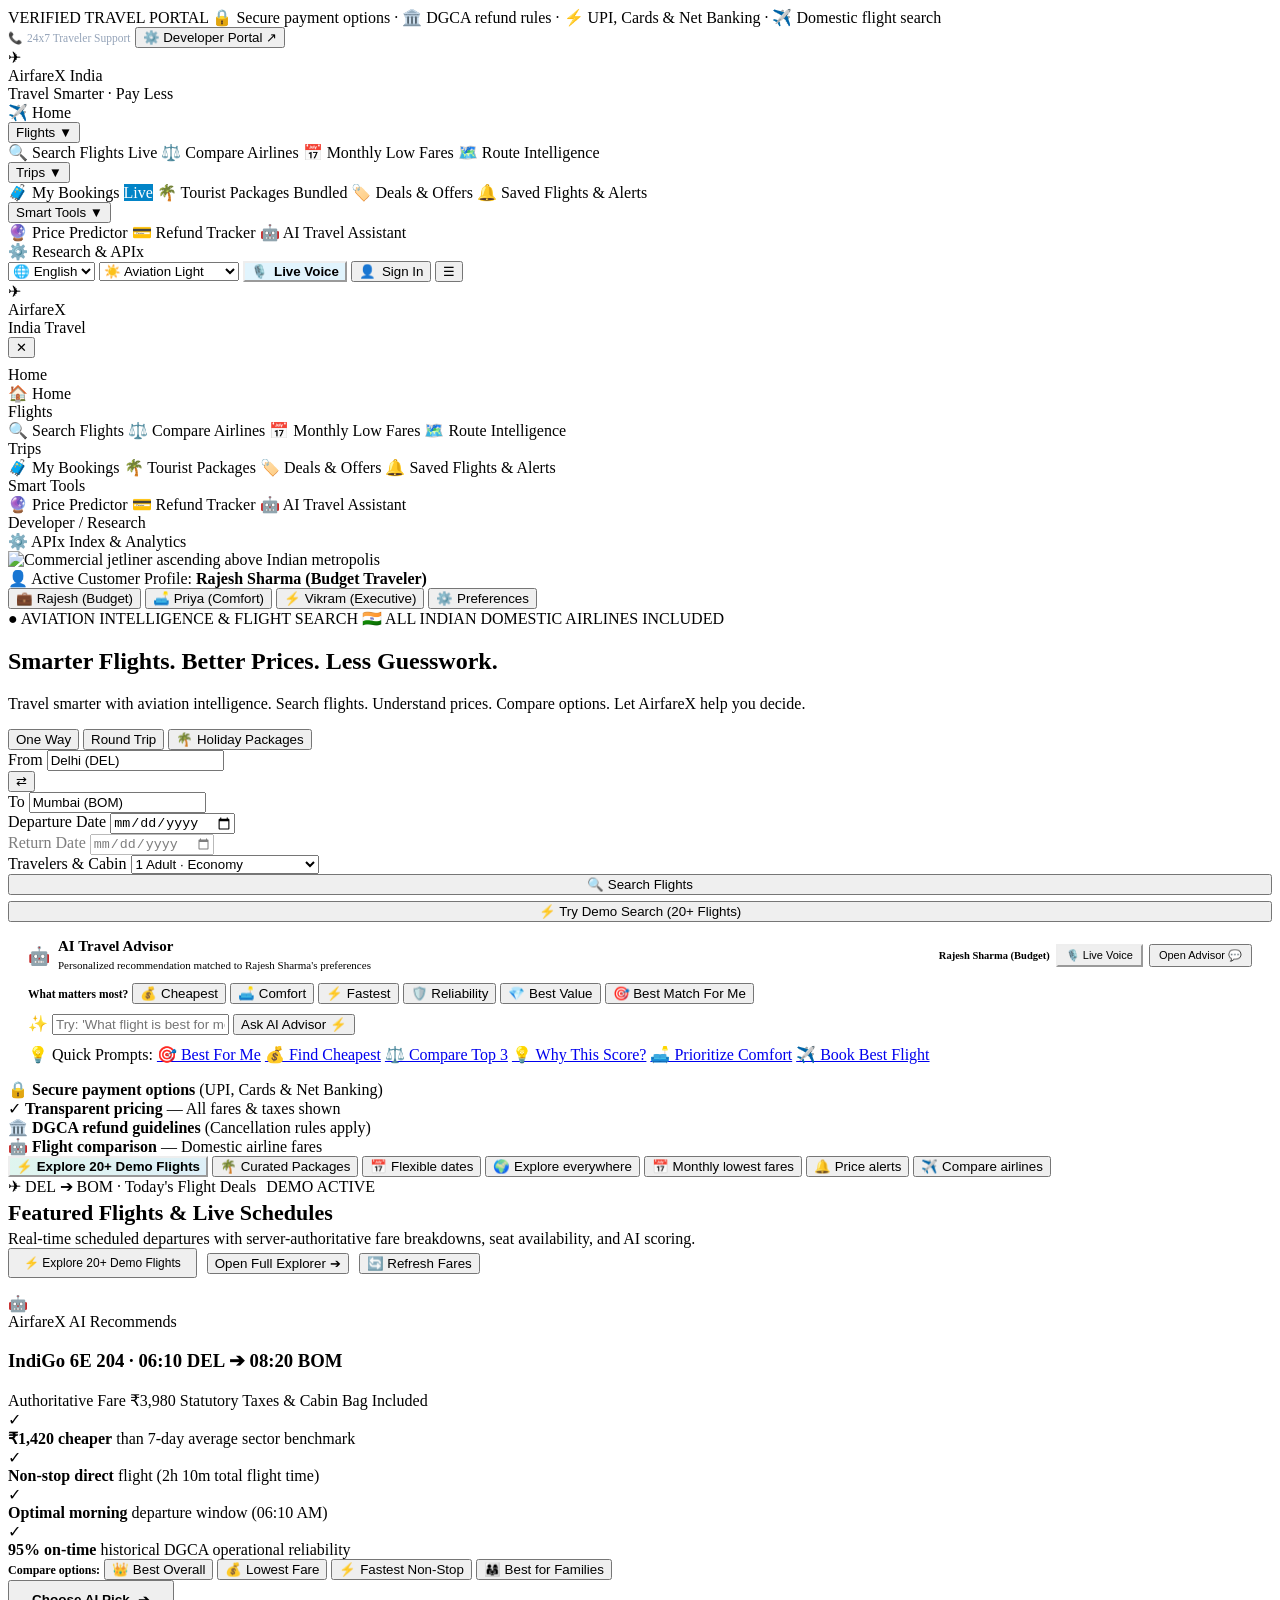
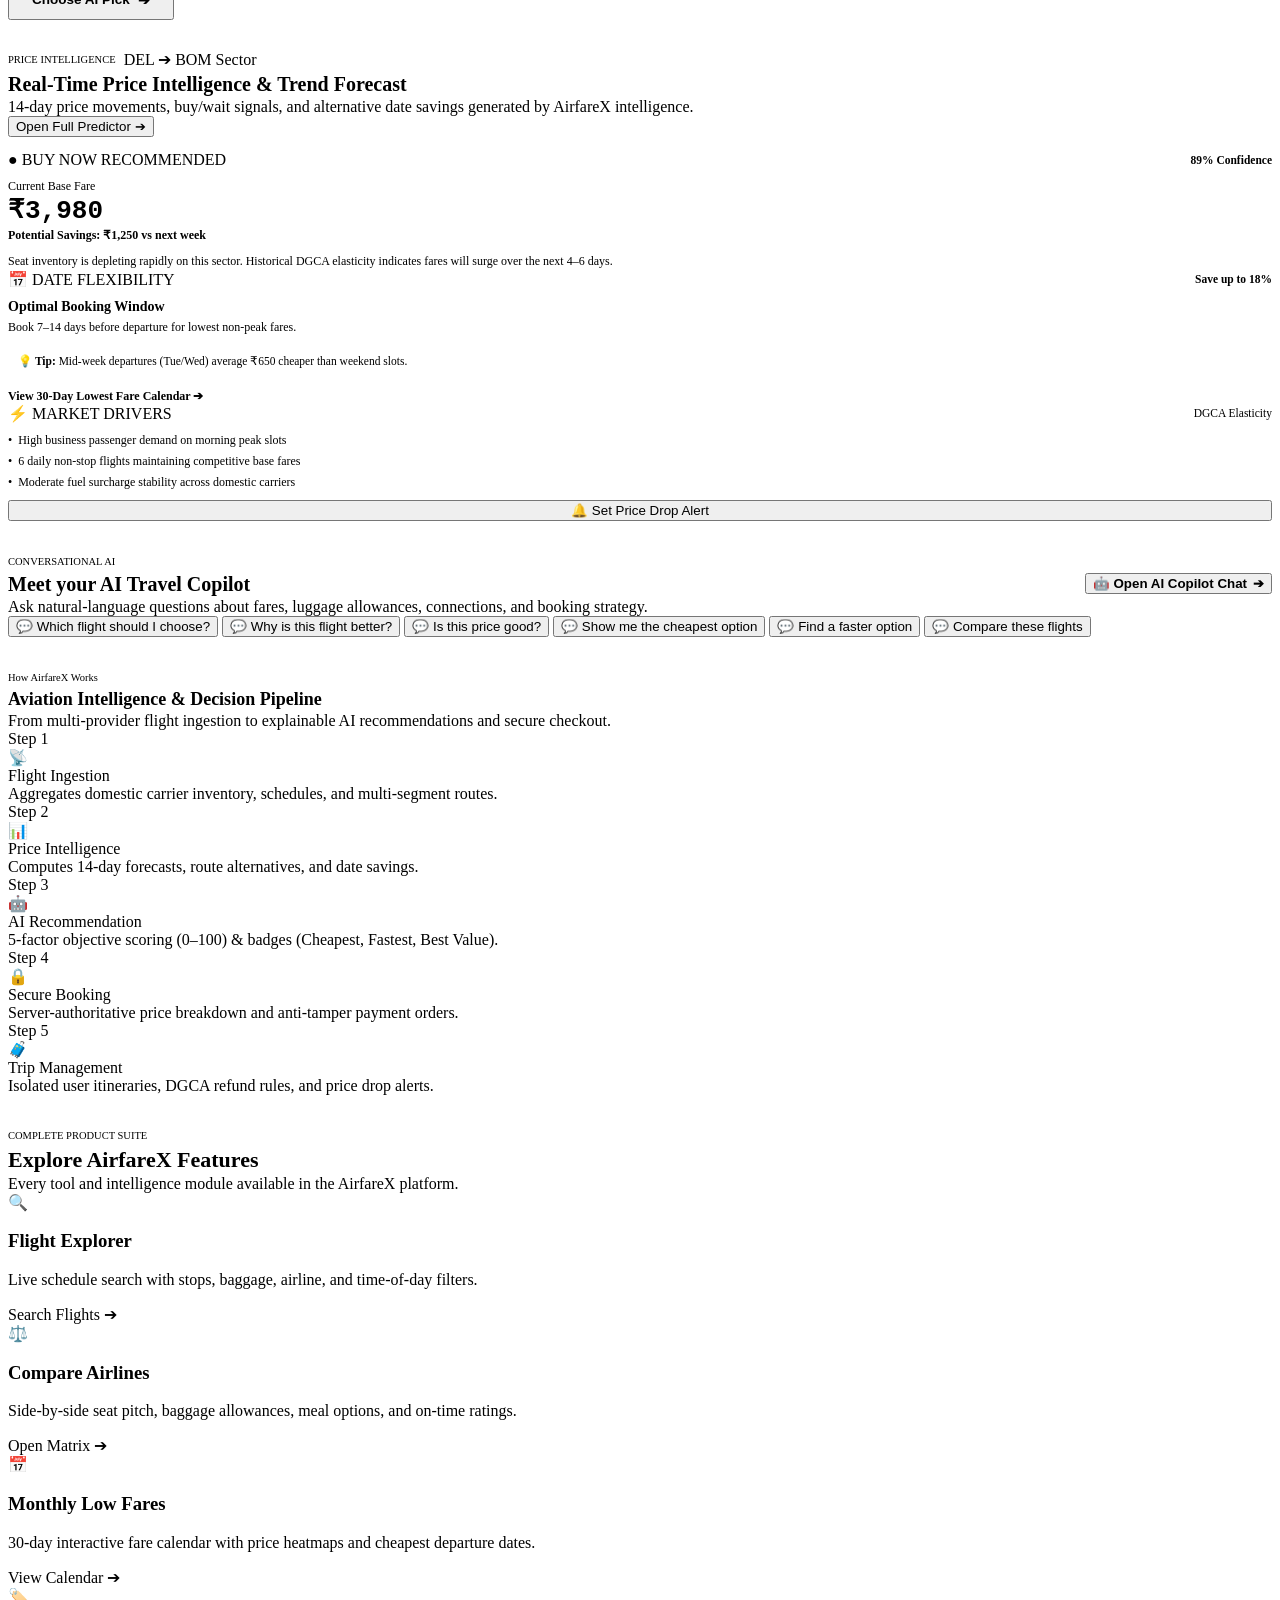
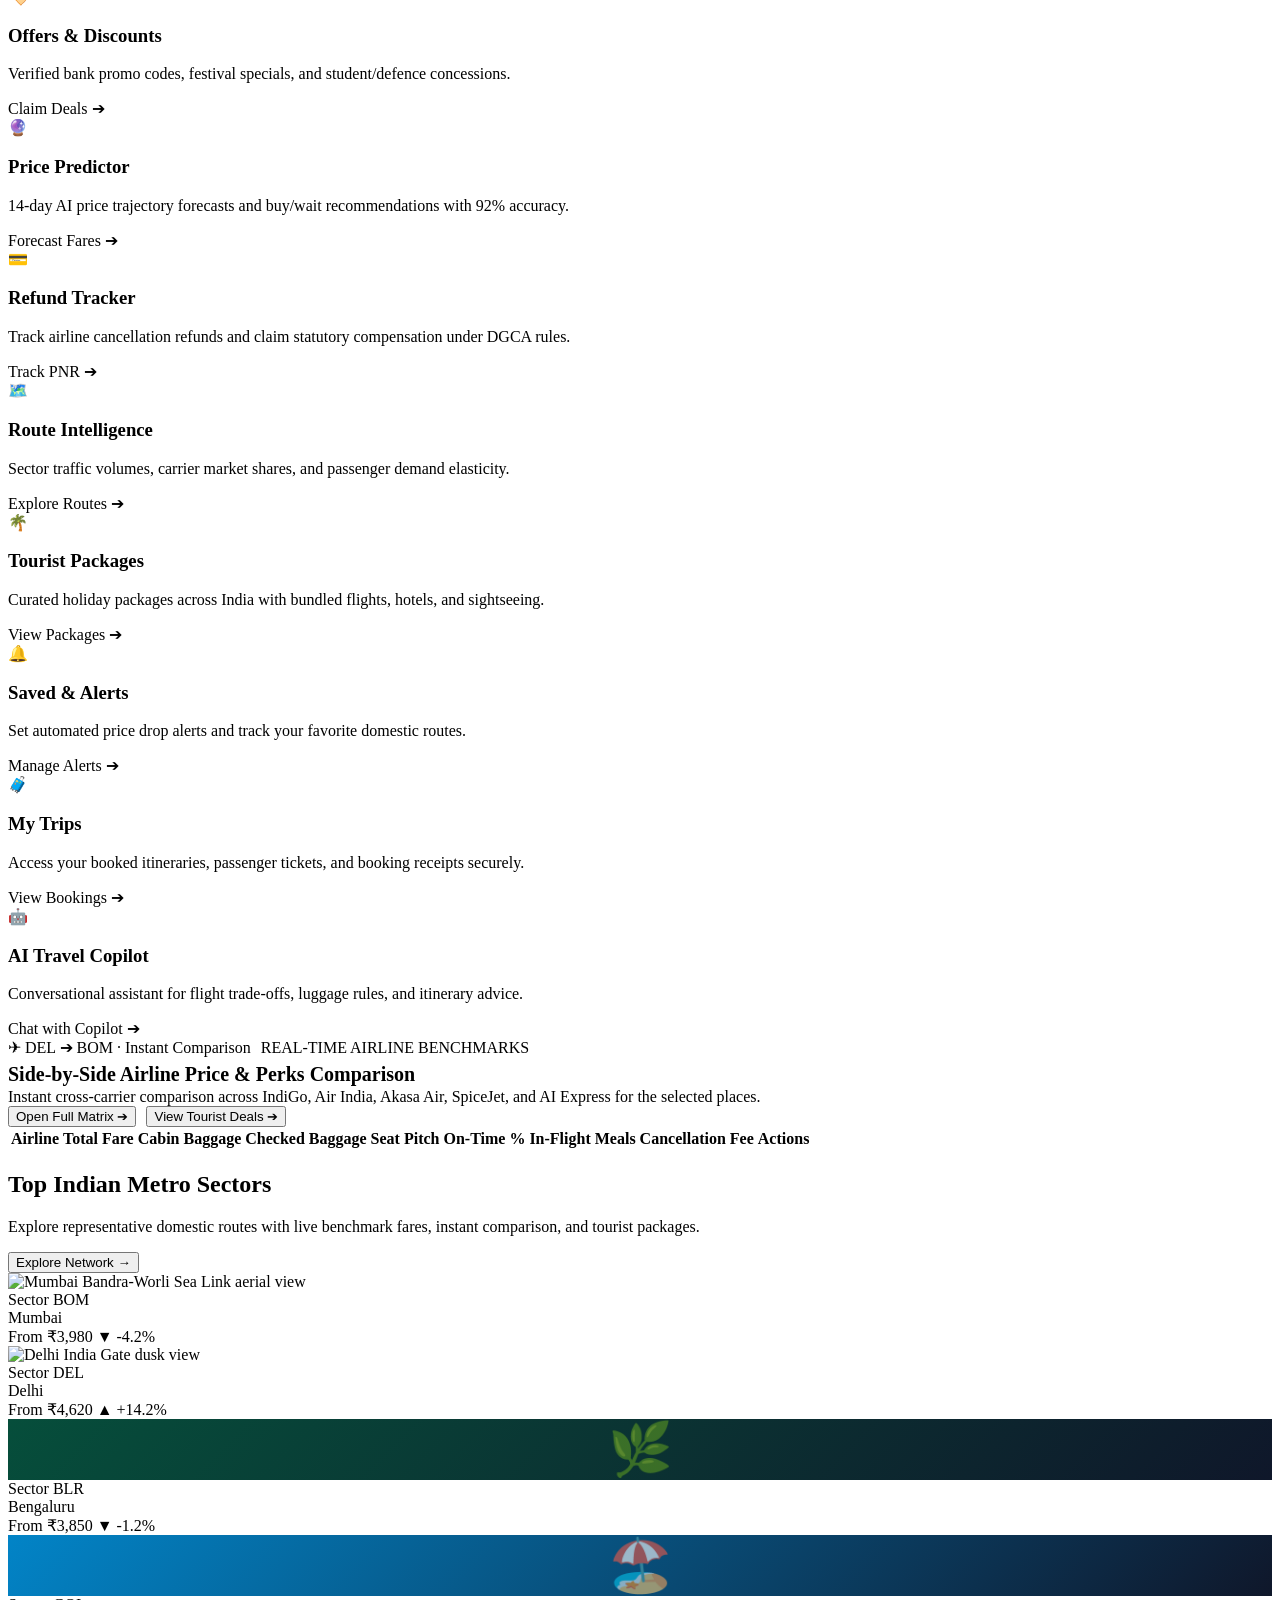
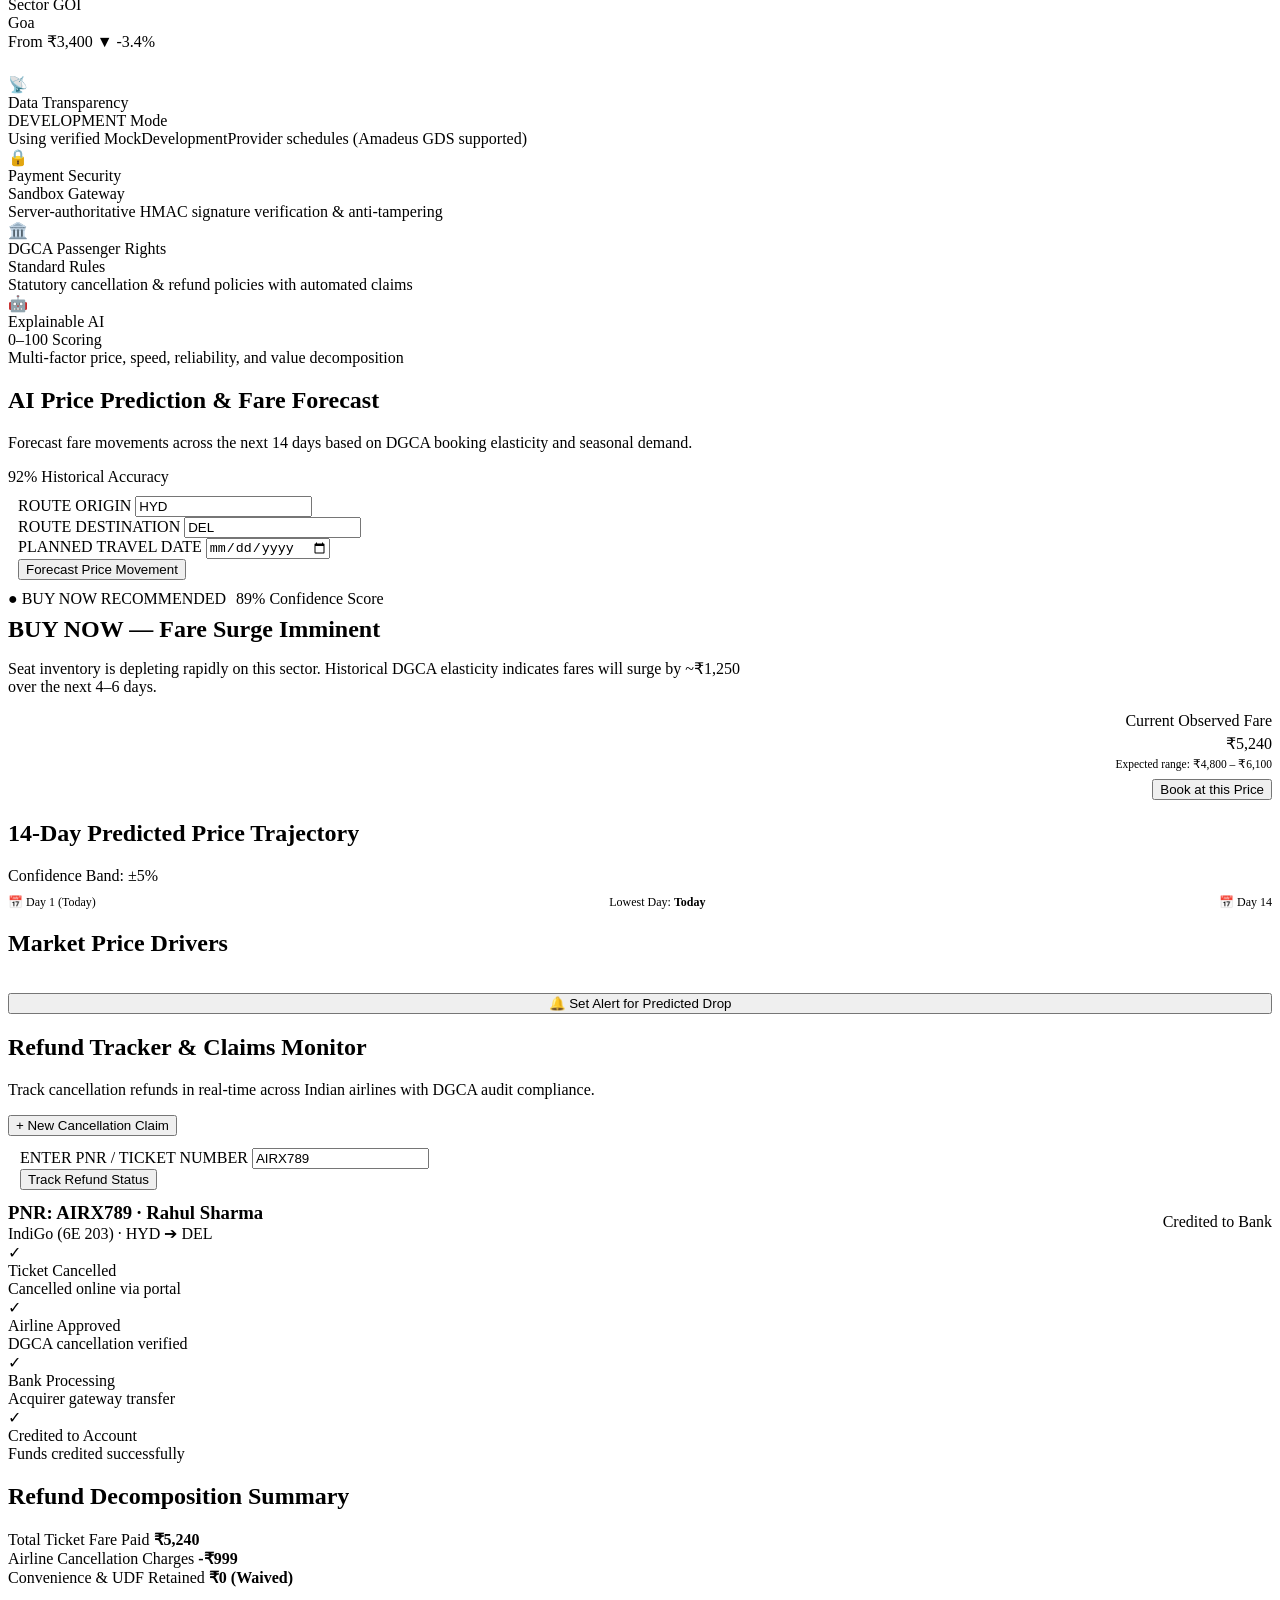
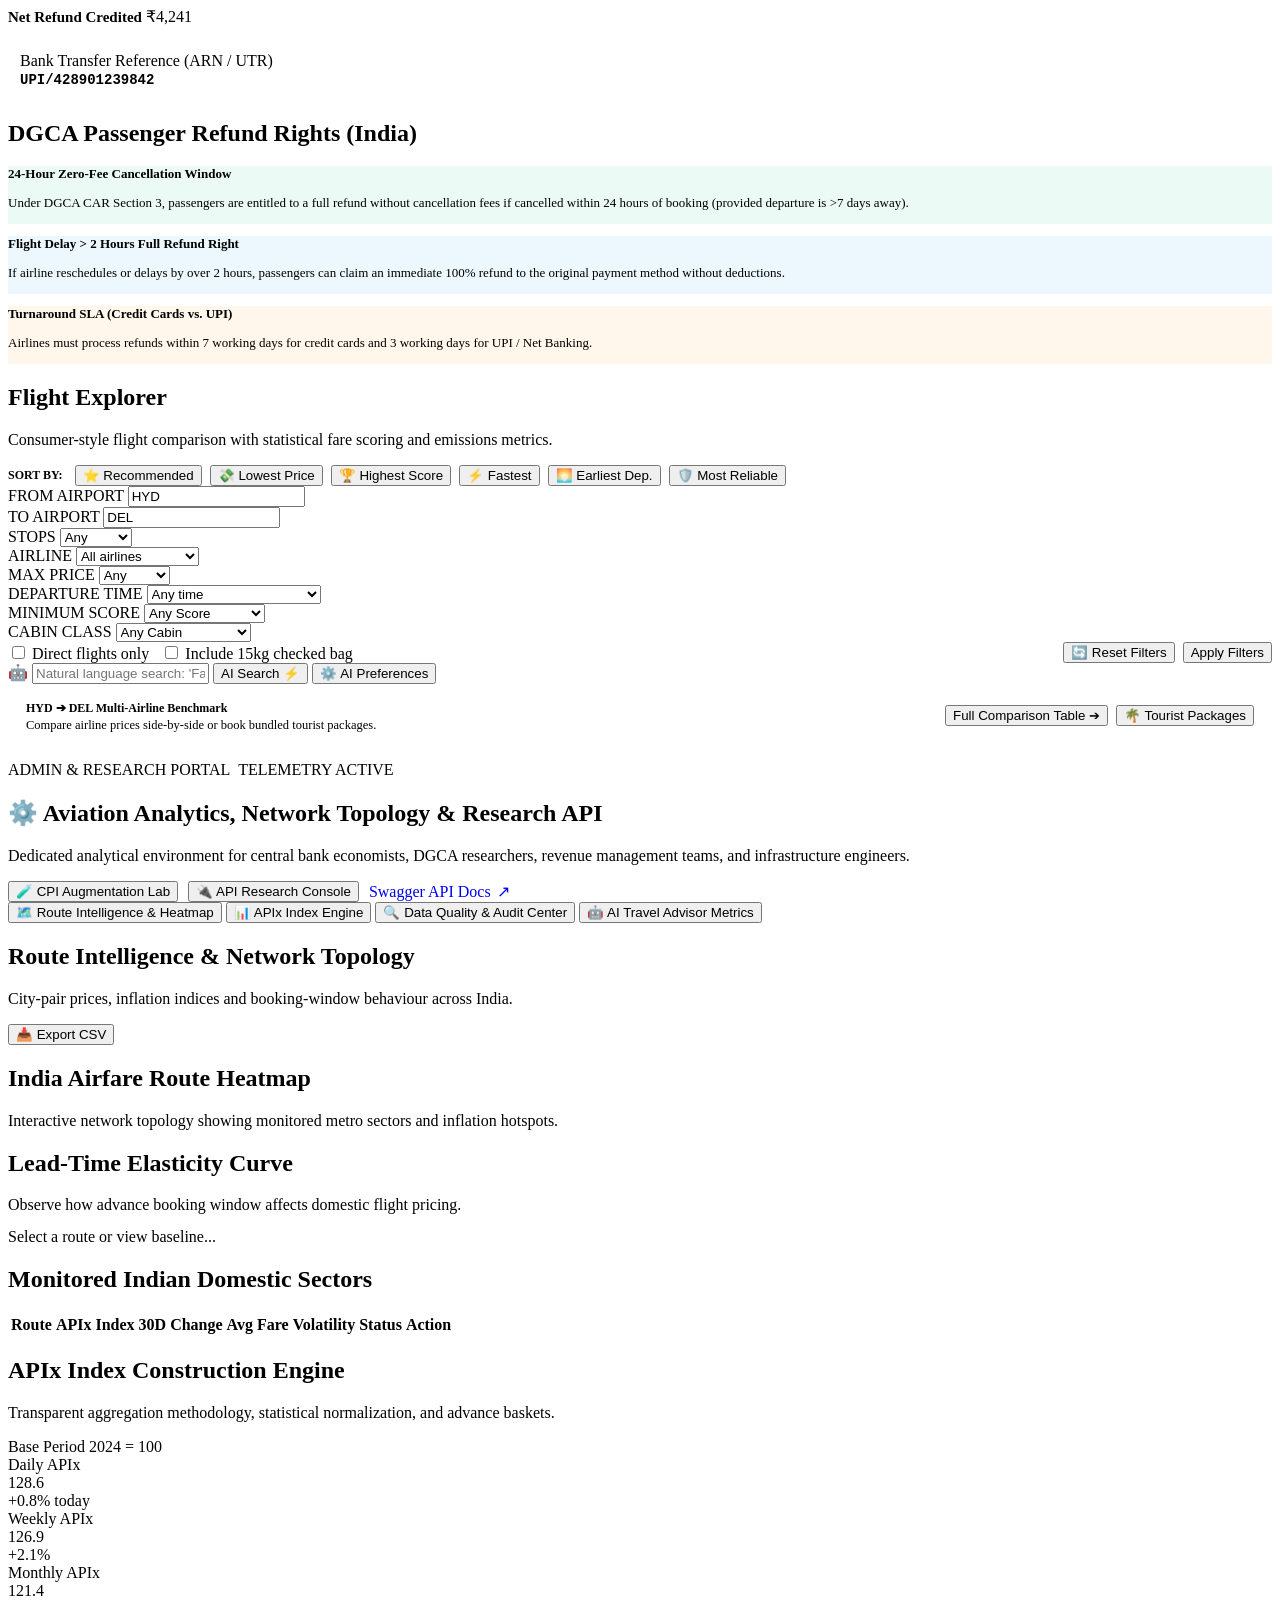
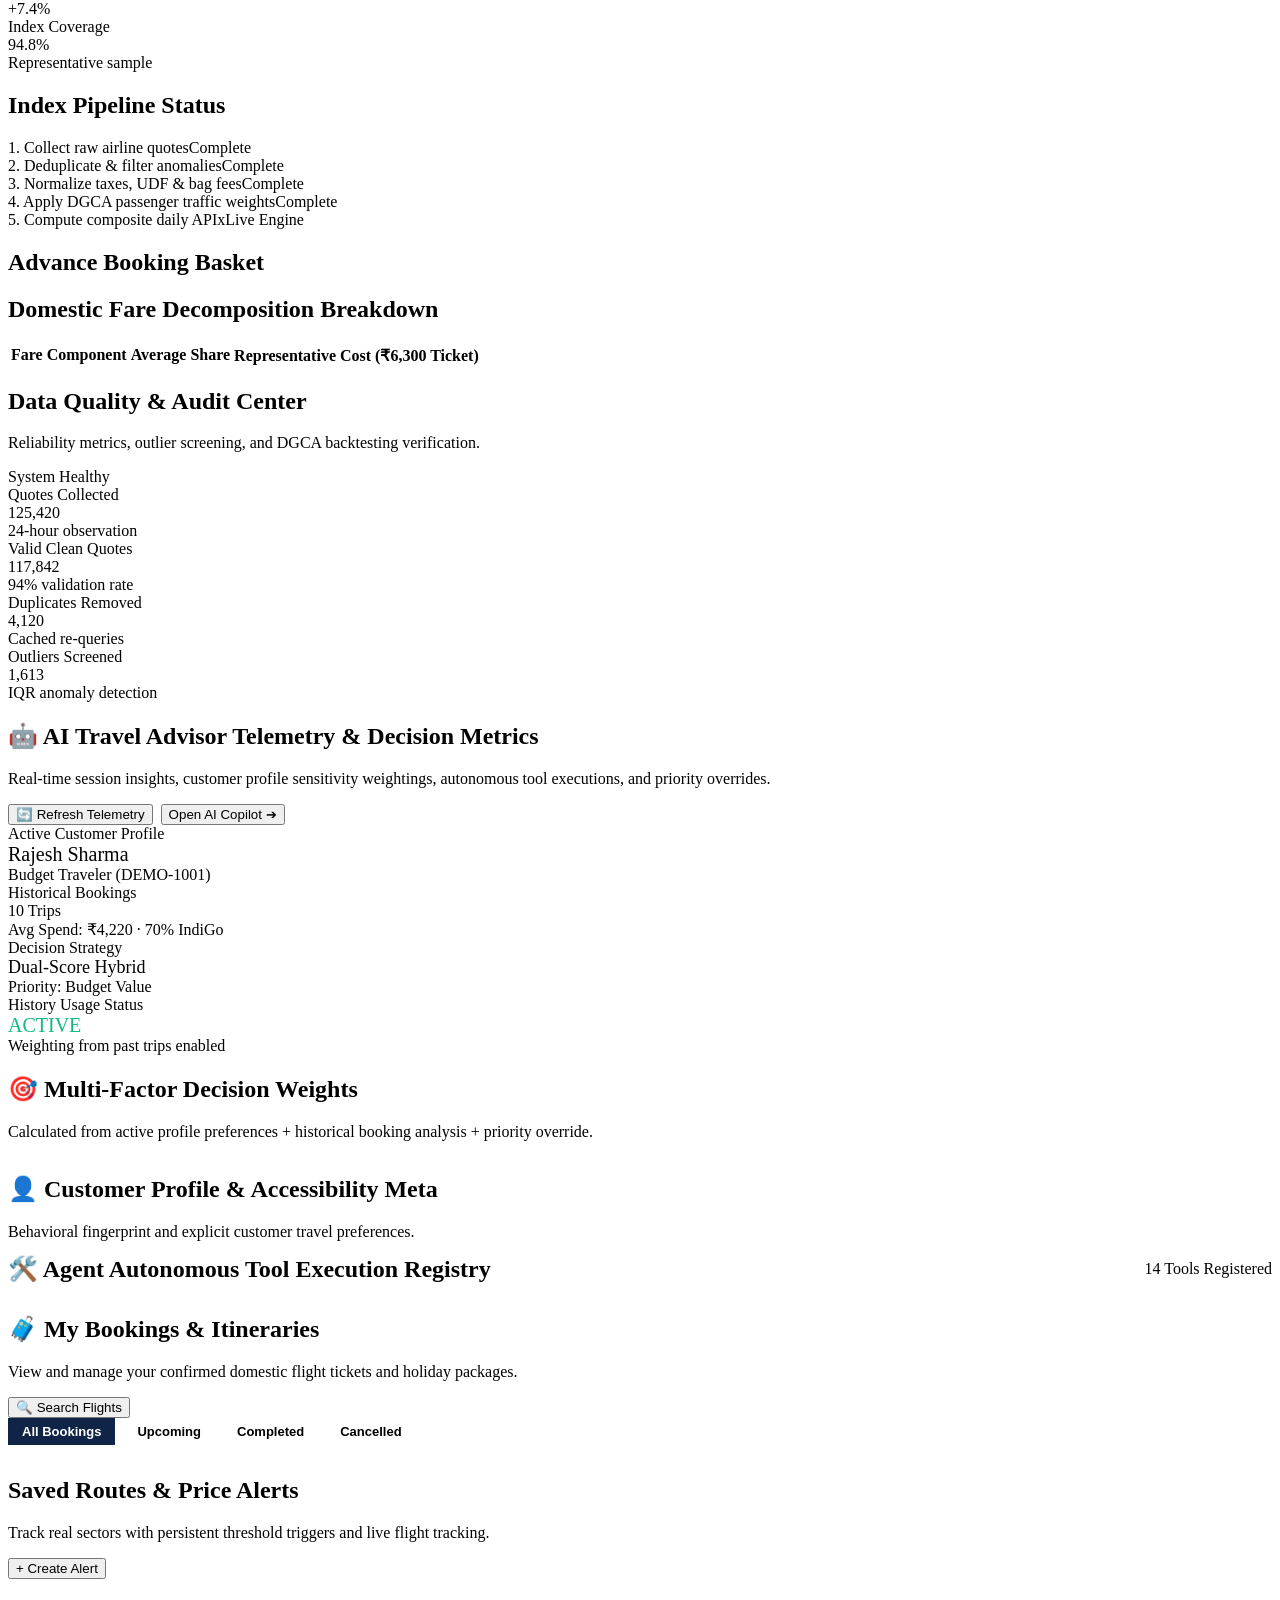
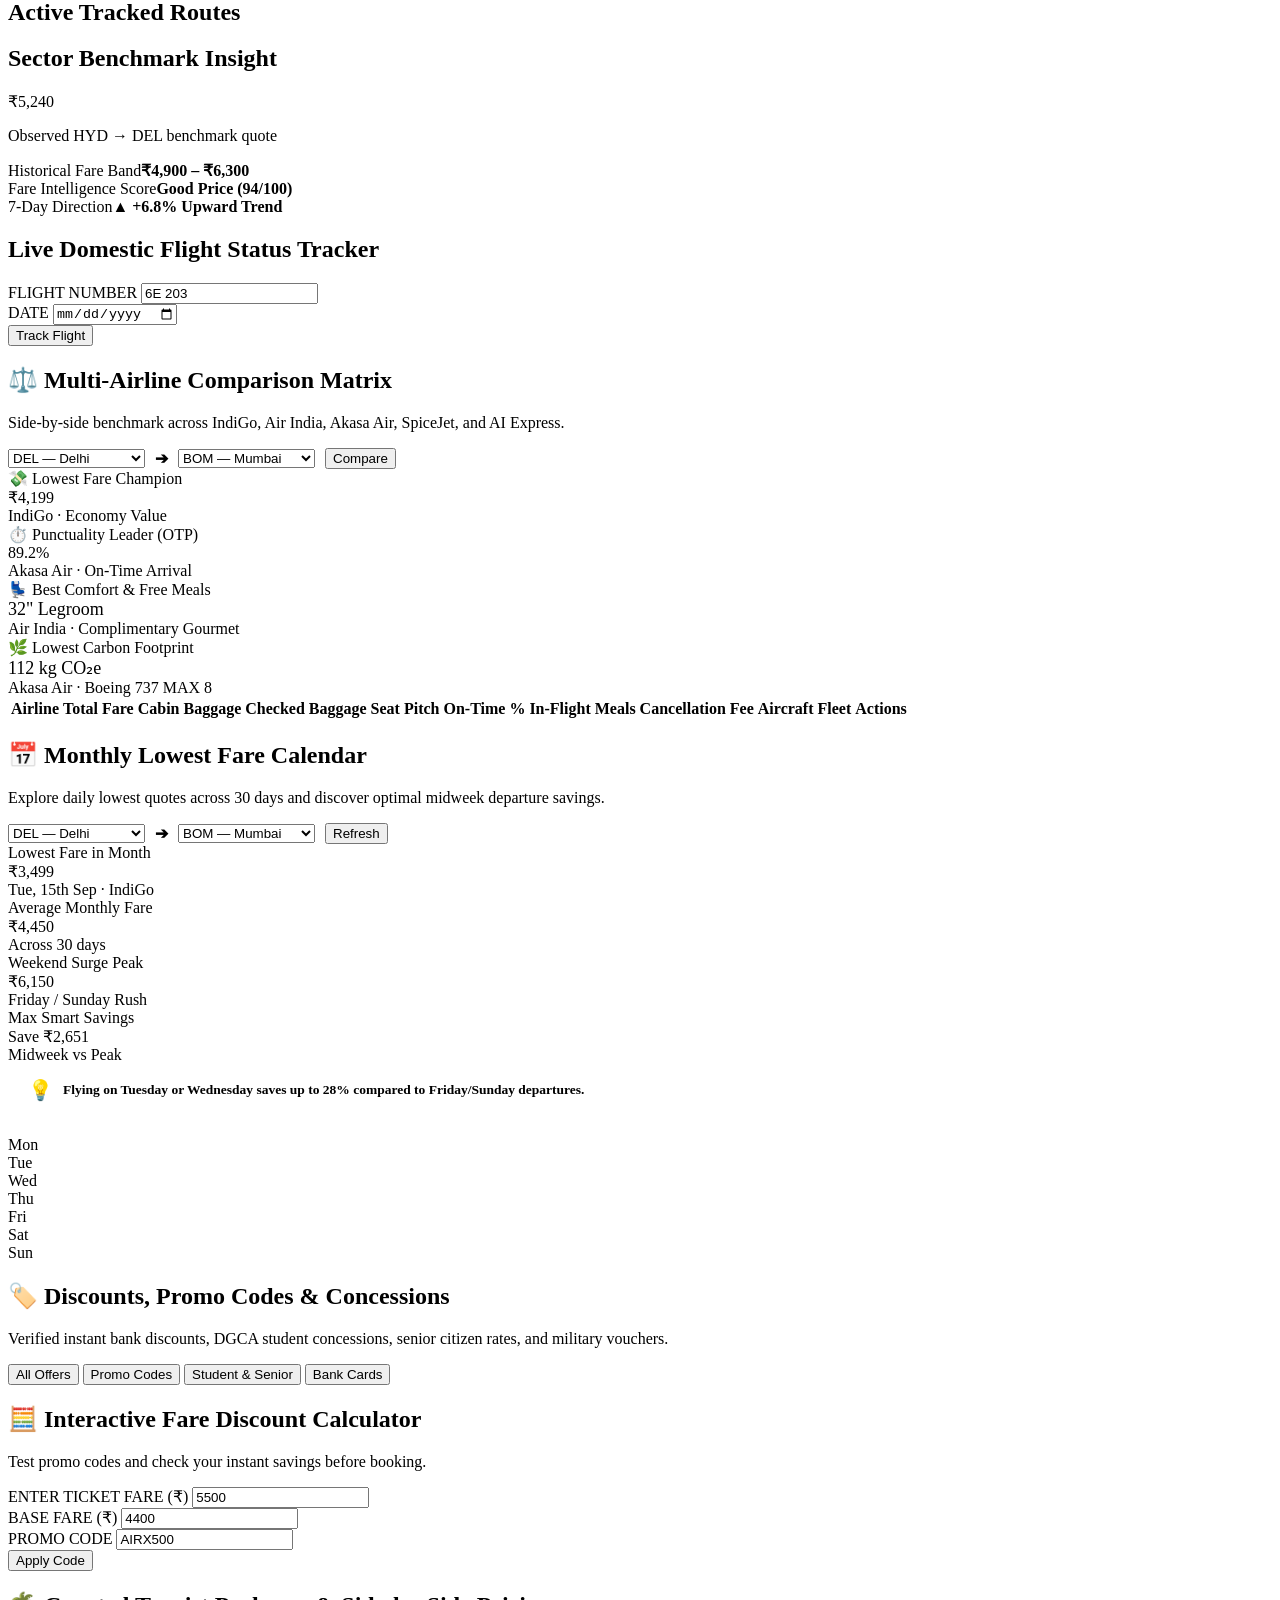
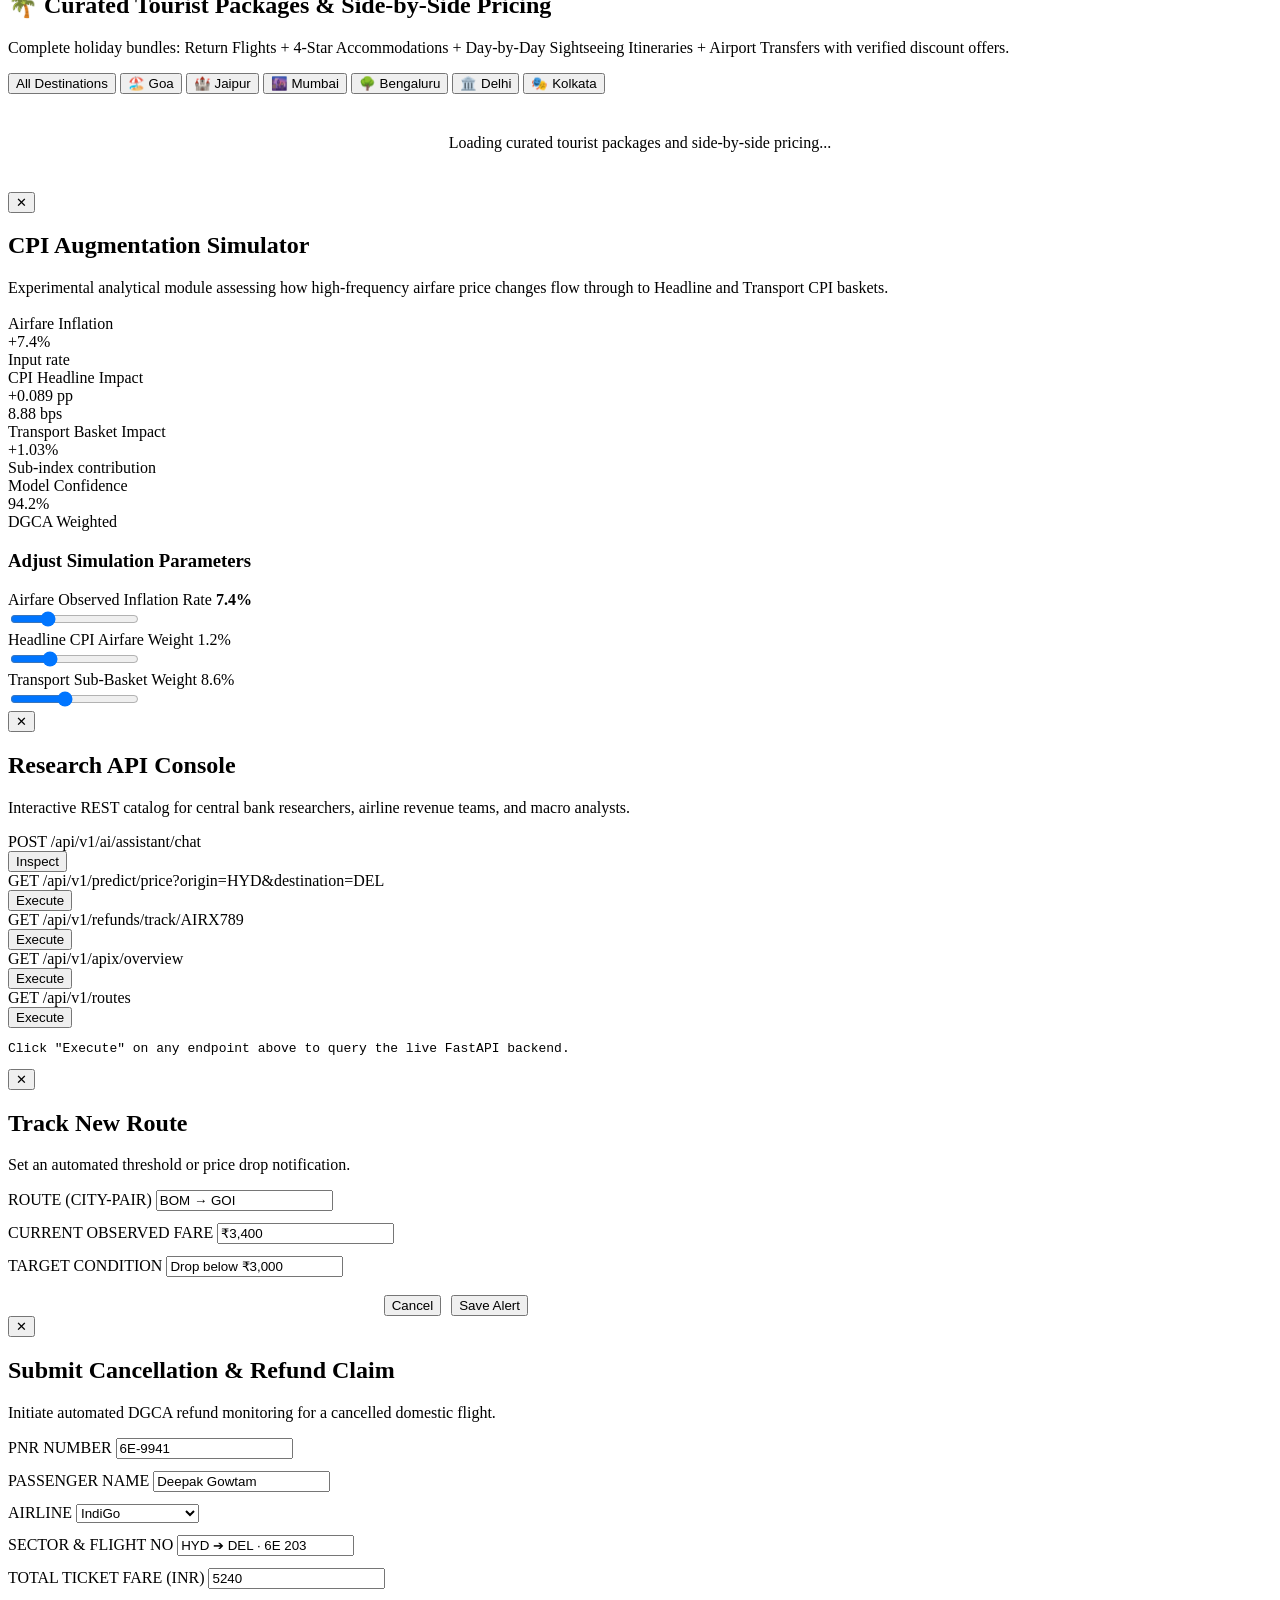
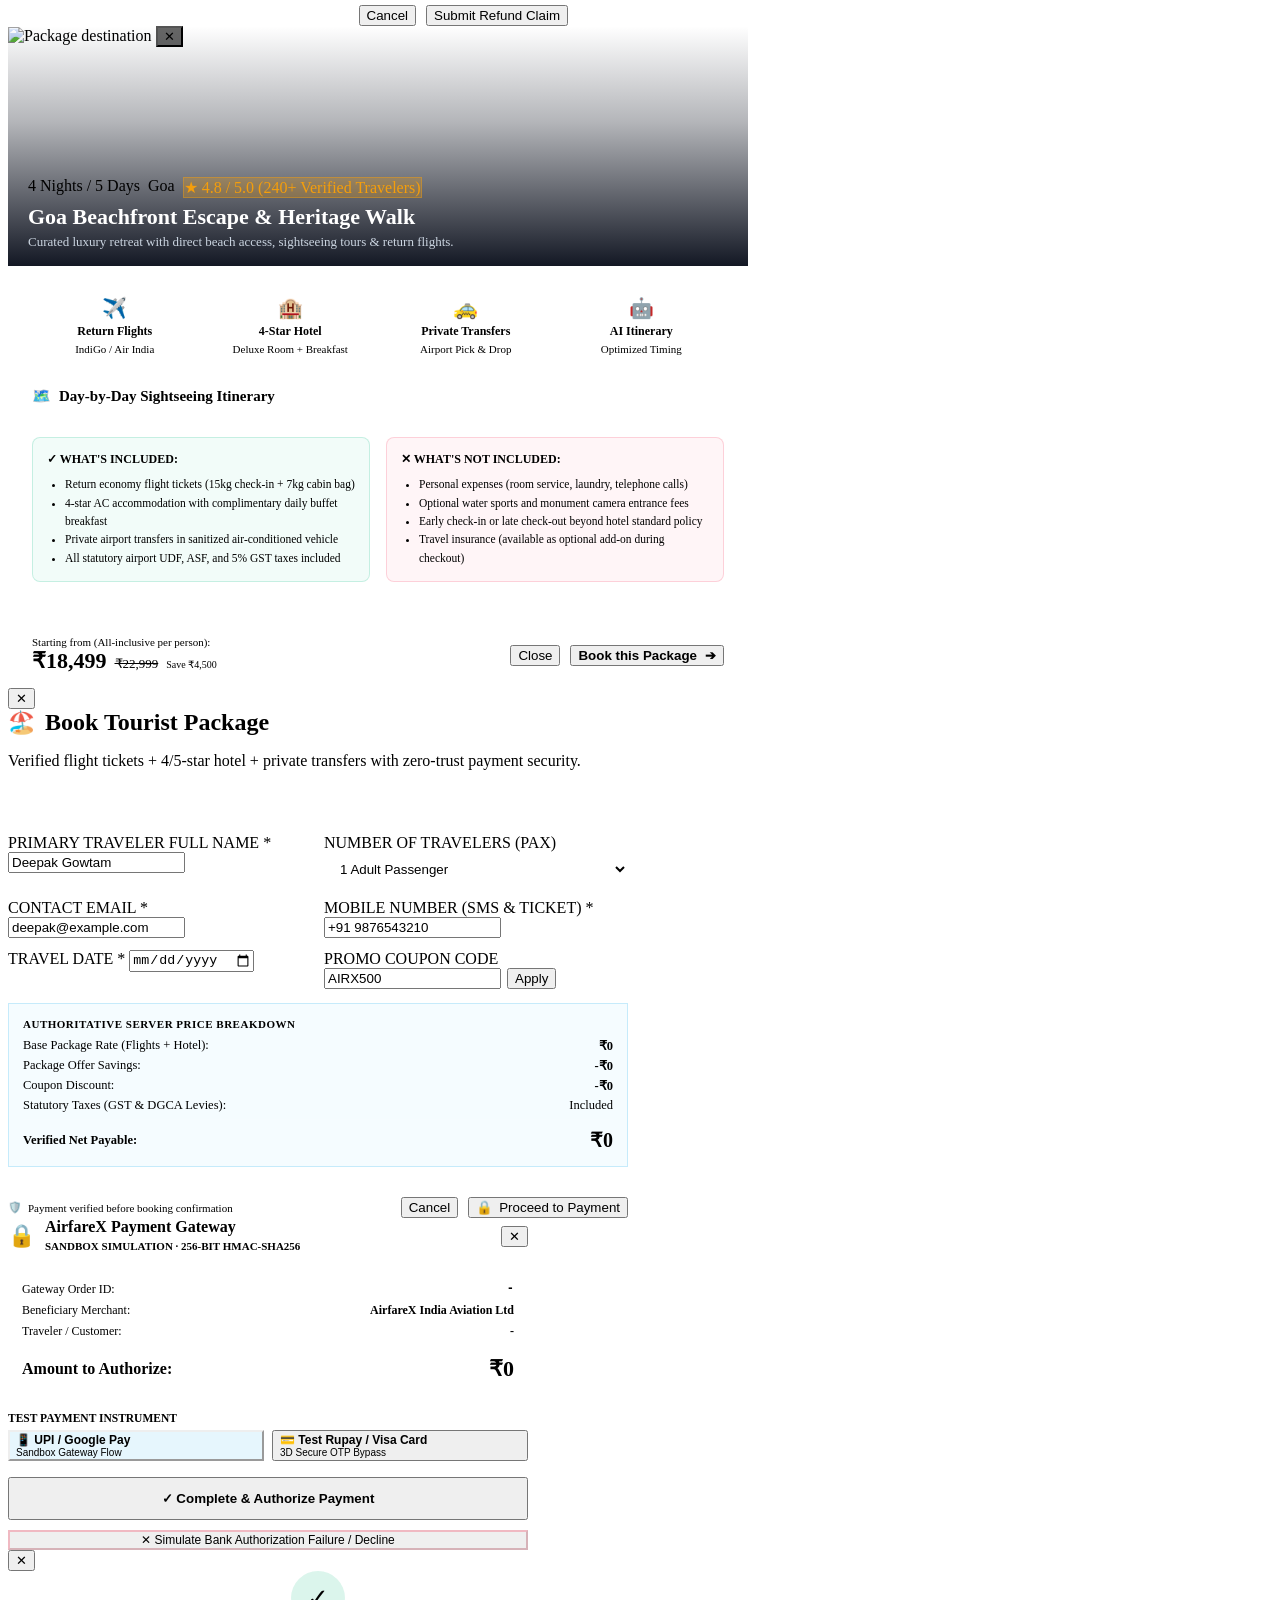
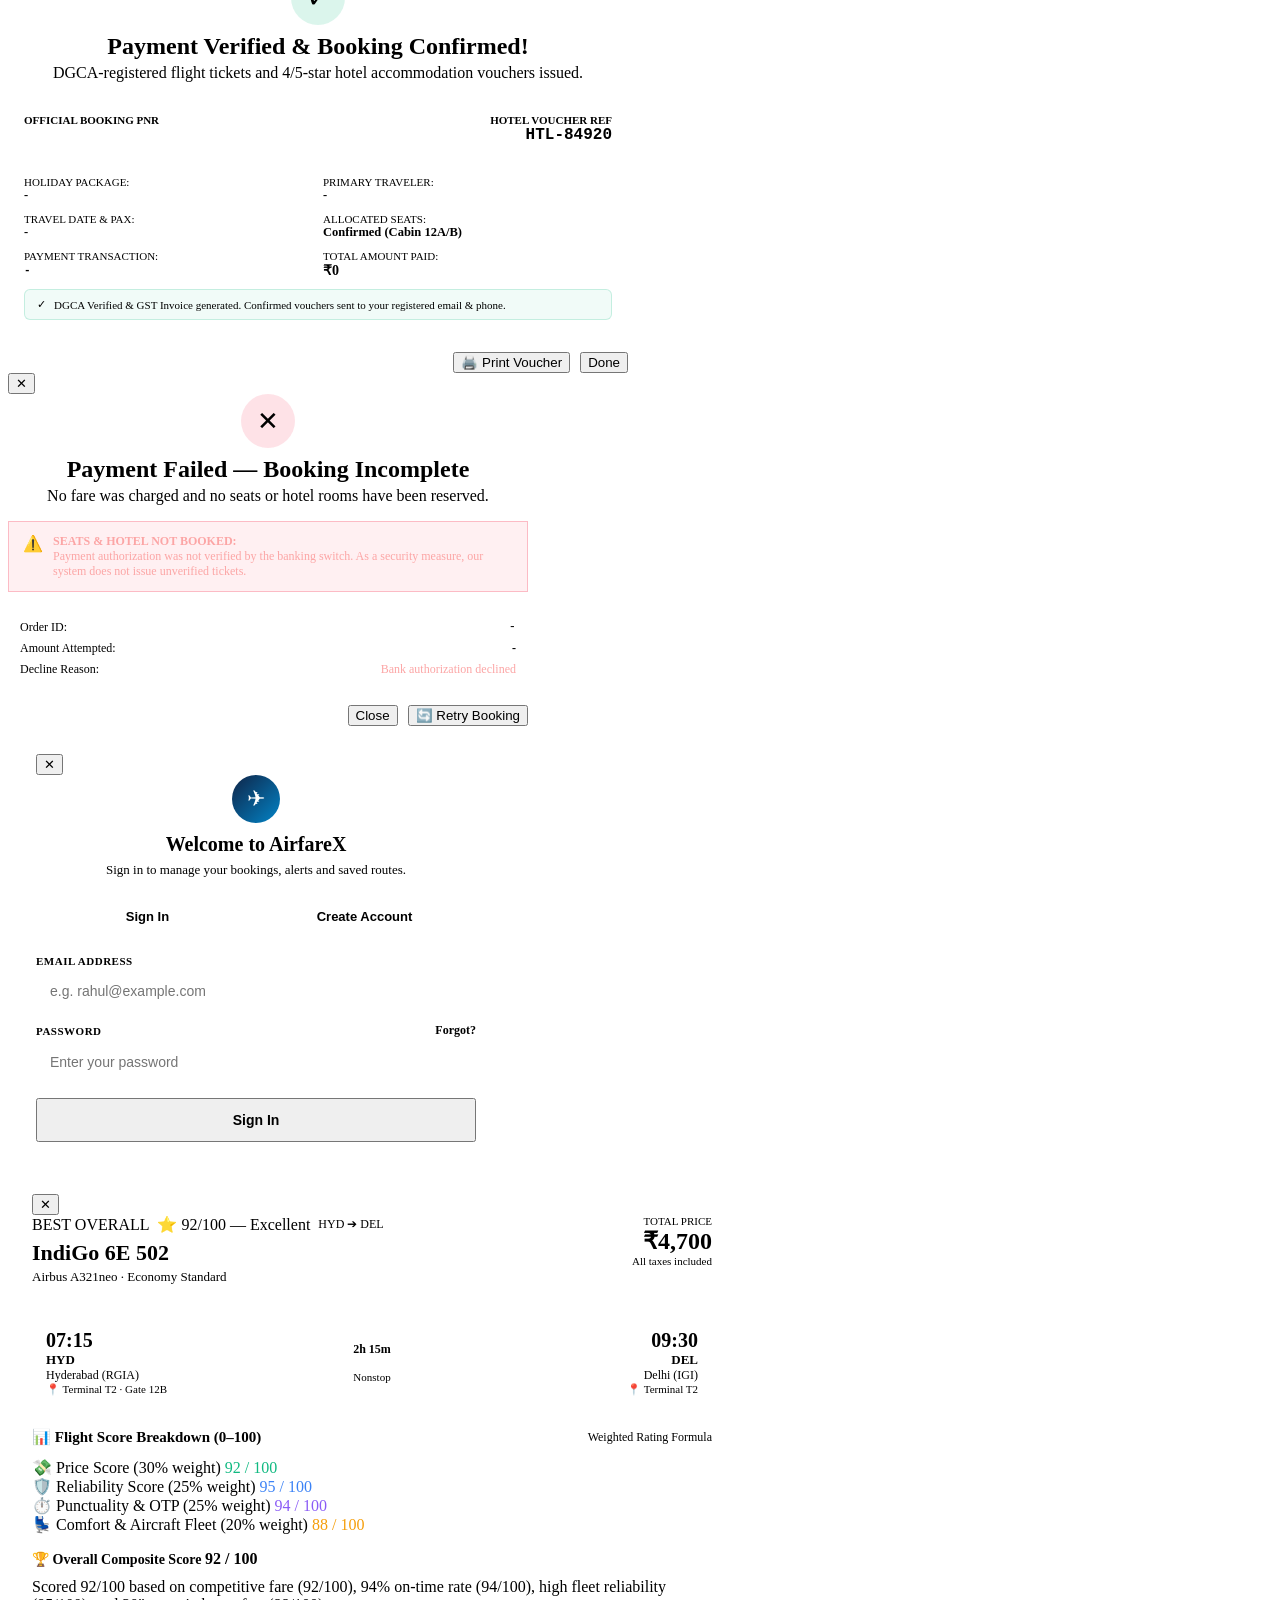
==== commit c4b84cbc: "feat(phase8): Implement Central AirfareX Agent, 19-tool registry, browser-native Live Voice Engine, " ====
--- a/frontend/index.html
+++ b/frontend/index.html
@@ -143,6 +143,11 @@
         <option value="cyber">⚡ Cyber Neon</option>
       </select>
 
+      <!-- Live Voice AI Travel Assistant Button (Steps 12-18) -->
+      <button type="button" class="btn sm light voice-nav-btn" onclick="openVoiceAgentModal()" title="Start Live Voice Assistant" style="display:inline-flex; align-items:center; gap:6px; background:rgba(14,165,233,0.12); border-color:var(--brand-cyan); color:var(--brand-cyan); font-weight:700;">
+        <span>🎙️</span> <span>Live Voice</span>
+      </button>
+
       <!-- Dynamic Customer Profile / Authentication Widget -->
       <div id="userNavWidget" style="display:inline-flex; align-items:center;">
         <button class="btn sm primary" onclick="openAuthModal('login')" title="Customer Account Login / Sign Up" style="display:inline-flex; align-items:center; gap:6px;">
@@ -327,6 +332,7 @@
                 </div>
                 <div style="display:flex; gap:6px; align-items:center;">
                   <span class="badge green" id="heroAdvisorProfileBadge" style="font-size:10.5px; font-weight:700;">Rajesh Sharma (Budget)</span>
+                  <button type="button" class="btn sm light" onclick="openVoiceAgentModal()" style="font-size:11px; padding:3px 8px; color:var(--brand-cyan); border-color:var(--brand-cyan);">🎙️ Live Voice</button>
                   <button type="button" class="btn sm light" onclick="toggleAiAssistant()" style="font-size:11px; padding:3px 8px;">Open Advisor 💬</button>
                 </div>
               </div>
@@ -2855,6 +2861,7 @@
         </div>
       </div>
       <div class="ai-header-actions">
+        <button class="ai-action-btn" onclick="openVoiceAgentModal()" title="Start Live Voice Agent">🎙️</button>
         <button class="ai-action-btn" onclick="openModal('userPreferencesModal')" title="Personalize Preferences">⚙️</button>
         <button class="ai-action-btn" onclick="clearAiChat()" title="Clear Chat" data-i18n-title="ai_clear_chat">🗑️</button>
         <button class="ai-action-btn" onclick="toggleAiAssistant()" title="Close Assistant">✕</button>
@@ -2891,10 +2898,89 @@
       <button class="ai-suggest-btn" onclick="sendAiQuickPrompt(this)">🔍 Why is this flight my top match?</button>
     </div>
 
-    <!-- Chat Input Area -->
+    <!-- Chat Input Area with Voice Mic Toggle -->
     <div class="ai-chat-input-row">
       <input type="text" id="aiInputField" class="ai-input-field" placeholder="Ask Advisor: 'Find the best morning flight for me'" data-i18n-placeholder="ai_input_placeholder" onkeydown="handleAiInputKey(event)">
+      <button type="button" class="ai-mic-btn" id="aiChatMicBtn" onclick="toggleVoiceListening()" title="Start Voice Input" style="background:rgba(14,165,233,0.15); border:1px solid var(--brand-cyan); color:var(--brand-cyan); border-radius:var(--radius-sm); padding:6px 10px; cursor:pointer; font-size:14px;">🎙️</button>
       <button class="ai-send-btn" onclick="handleSendAiMessage()" title="Send Message" data-i18n-title="ai_btn_send">➤</button>
+    </div>
+  </div>
+
+  <!-- Live Voice AI Travel Assistant Modal (Steps 12-18) -->
+  <div class="modal-backdrop hidden" id="voiceAgentModal">
+    <div class="modal-card voice-agent-modal-card">
+      <div class="modal-header">
+        <div style="display:flex; align-items:center; gap:8px;">
+          <span style="font-size:20px;">🎙️</span>
+          <div>
+            <h3 style="margin:0; font-size:16px; font-weight:800; color:var(--text-main);">AirfareX Live Voice Agent</h3>
+            <span style="font-size:11px; color:var(--brand-cyan);">Conversational Speech-to-Speech Travel Agent</span>
+          </div>
+        </div>
+        <div style="display:flex; align-items:center; gap:8px;">
+          <button type="button" class="btn sm light" id="voiceAudioToggleBtn" onclick="toggleVoiceMute()" title="Toggle Voice Response Audio">🔊 Audio On</button>
+          <button type="button" class="modal-close-btn" onclick="closeVoiceAgentModal()">✕</button>
+        </div>
+      </div>
+
+      <div class="voice-agent-body">
+        <!-- Voice Orb / Animated Waveform -->
+        <div class="voice-orb-wrapper">
+          <div class="voice-orb" id="voiceOrb">
+            <span class="voice-orb-icon">🎙️</span>
+            <div class="voice-orb-ring ring-1"></div>
+            <div class="voice-orb-ring ring-2"></div>
+            <div class="voice-orb-ring ring-3"></div>
+          </div>
+        </div>
+
+        <!-- Voice Lifecycle State Badge (7 States) -->
+        <div class="voice-state-container">
+          <div class="voice-state-badge" id="voiceStateBadge">🎙️ Ready</div>
+          <div class="voice-state-sub" id="voiceStateSub">"Hi! Tell me what you're looking for and I'll help you choose."</div>
+        </div>
+
+        <!-- Voice Fallback Alert (Step 18) -->
+        <div class="voice-fallback-alert hidden" id="voiceFallbackAlert">
+          <span>⚠️ Voice input isn't supported in this browser. You can continue using text chat or quick voice commands below.</span>
+        </div>
+
+        <!-- Live Conversation Stream -->
+        <div class="voice-transcript-box" id="voiceTranscriptBox">
+          <div class="voice-stream-item user" id="voiceUserTranscript">
+            <span class="voice-stream-label">🗣️ You:</span>
+            <span class="voice-stream-text" id="voiceUserTranscriptText">Tap "Start Voice" and speak naturally...</span>
+          </div>
+          <div class="voice-stream-item agent" id="voiceAgentResponse">
+            <span class="voice-stream-label">🤖 Agent:</span>
+            <span class="voice-stream-text" id="voiceAgentResponseText">"Namaste! Where would you like to fly?"</span>
+          </div>
+        </div>
+
+        <!-- Interactive Mic Action Button -->
+        <div class="voice-controls-row">
+          <button type="button" class="btn primary voice-main-btn" id="voiceMainControlBtn" onclick="toggleVoiceListening()">
+            <span id="voiceBtnIcon">🎙️</span>
+            <span id="voiceBtnLabel">Start Voice</span>
+          </button>
+        </div>
+
+        <!-- Voice Quick Actions Bar (Step 23) -->
+        <div class="voice-quick-actions-bar">
+          <span style="font-size:11px; font-weight:700; color:var(--text-muted); display:block; margin-bottom:6px;">Quick Voice Commands:</span>
+          <div class="voice-chips-grid">
+            <button type="button" class="voice-cmd-chip" onclick="handleVoiceQuickCommand('Find flights from Hyderabad to Delhi')">✈️ Flights to Delhi</button>
+            <button type="button" class="voice-cmd-chip" onclick="handleVoiceQuickCommand('What is best for me?')">🎯 Best For Me</button>
+            <button type="button" class="voice-cmd-chip" onclick="handleVoiceQuickCommand('Why did you choose this flight?')">💡 Why This Flight?</button>
+            <button type="button" class="voice-cmd-chip" onclick="handleVoiceQuickCommand('This time comfort is more important')">🛋️ Prioritize Comfort</button>
+            <button type="button" class="voice-cmd-chip" onclick="handleVoiceQuickCommand('Show me the cheapest flight')">💰 Find Cheapest</button>
+            <button type="button" class="voice-cmd-chip" onclick="handleVoiceQuickCommand('Find the fastest flight')">⚡ Fastest Flight</button>
+            <button type="button" class="voice-cmd-chip" onclick="handleVoiceQuickCommand('Compare the top 2 flights')">⚖️ Compare Top 2</button>
+            <button type="button" class="voice-cmd-chip" onclick="handleVoiceQuickCommand('Book it')">🎟️ Book It</button>
+            <button type="button" class="voice-cmd-chip" onclick="handleVoiceQuickCommand('Start over')">🔄 Start Over</button>
+          </div>
+        </div>
+      </div>
     </div>
   </div>
 
